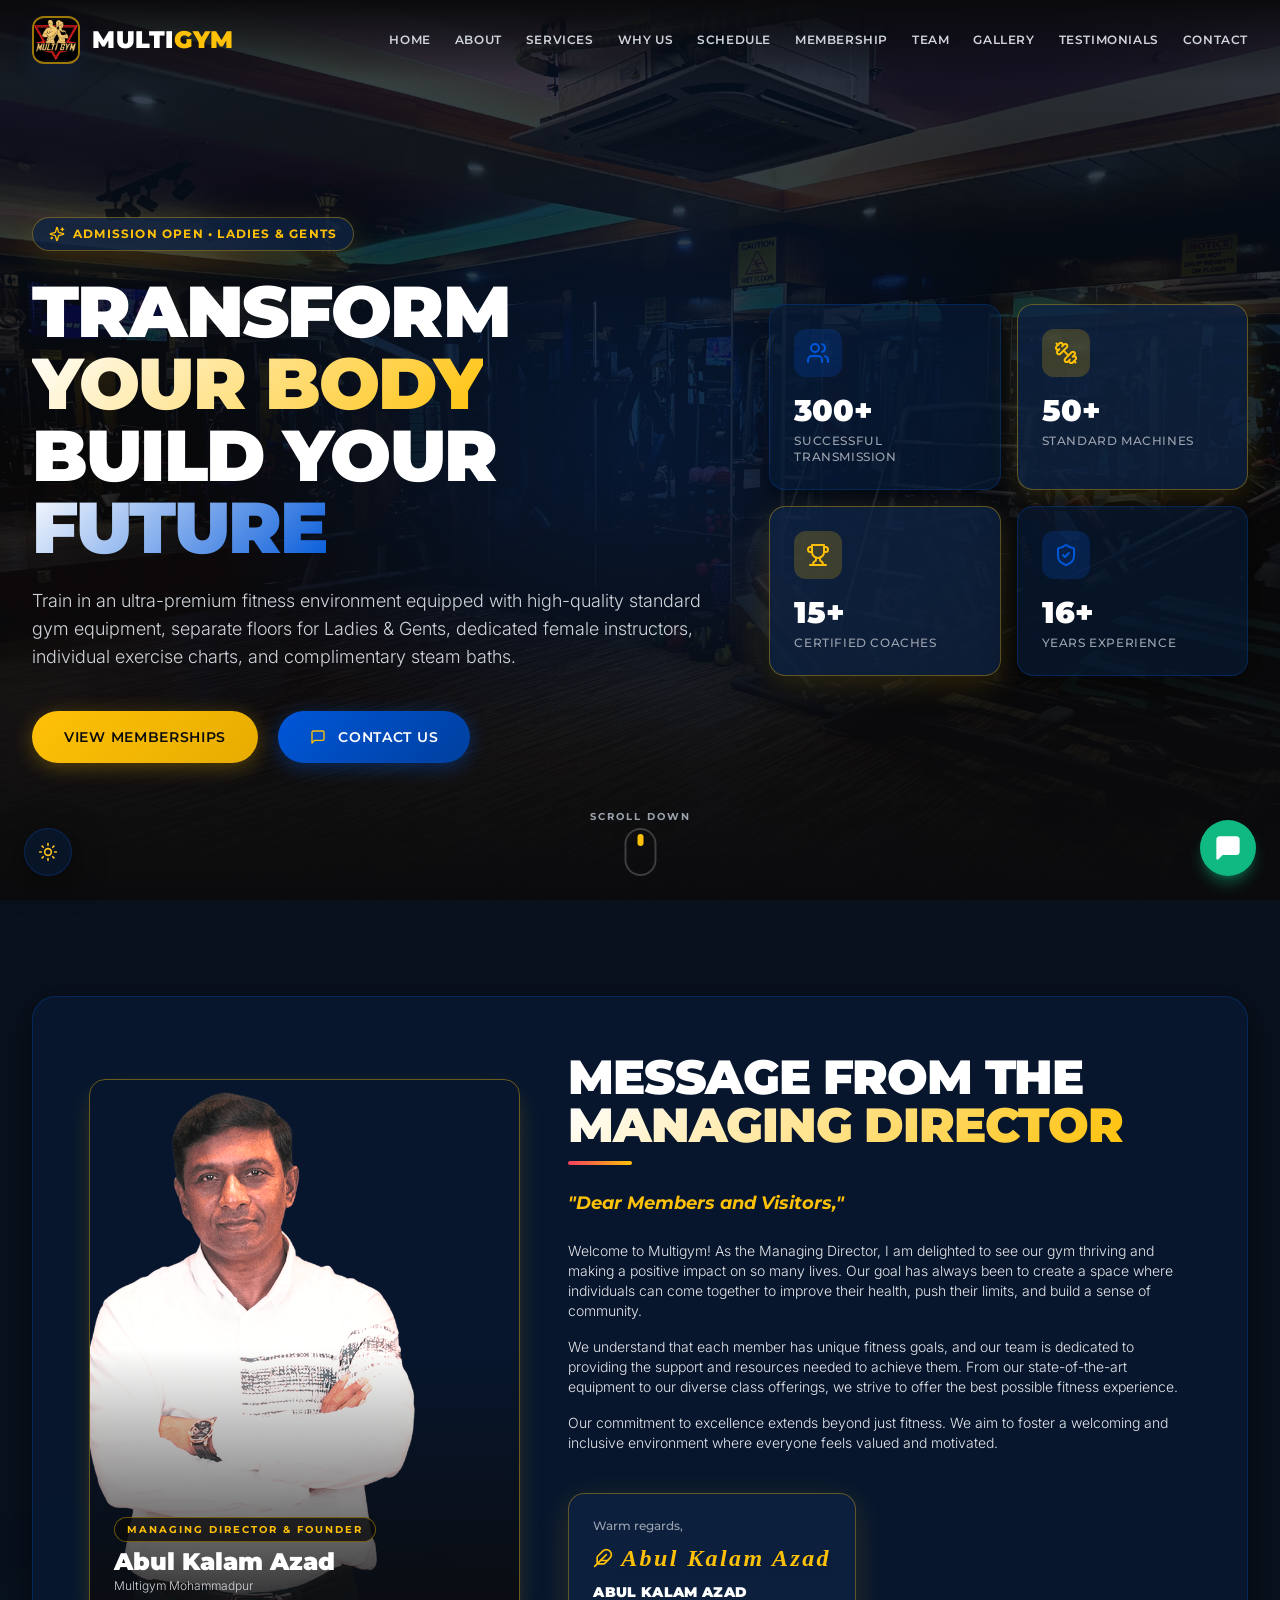
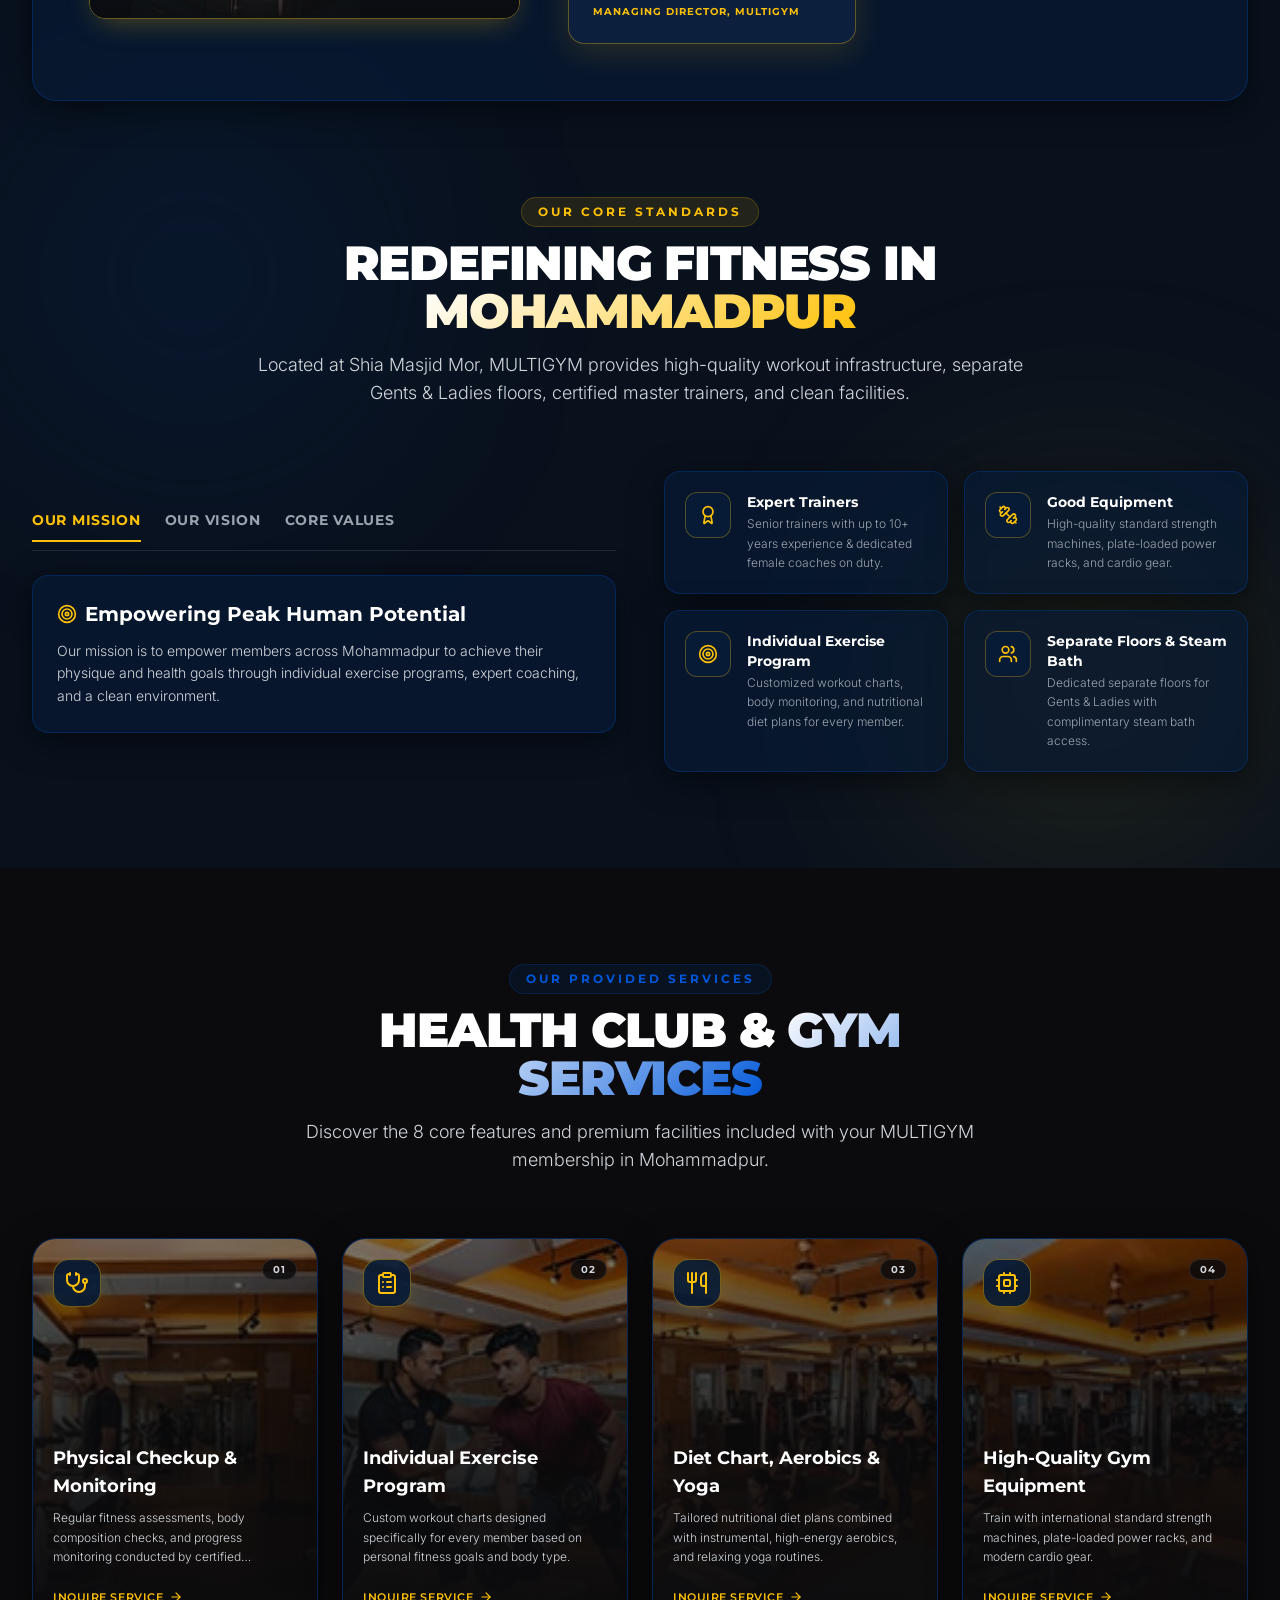
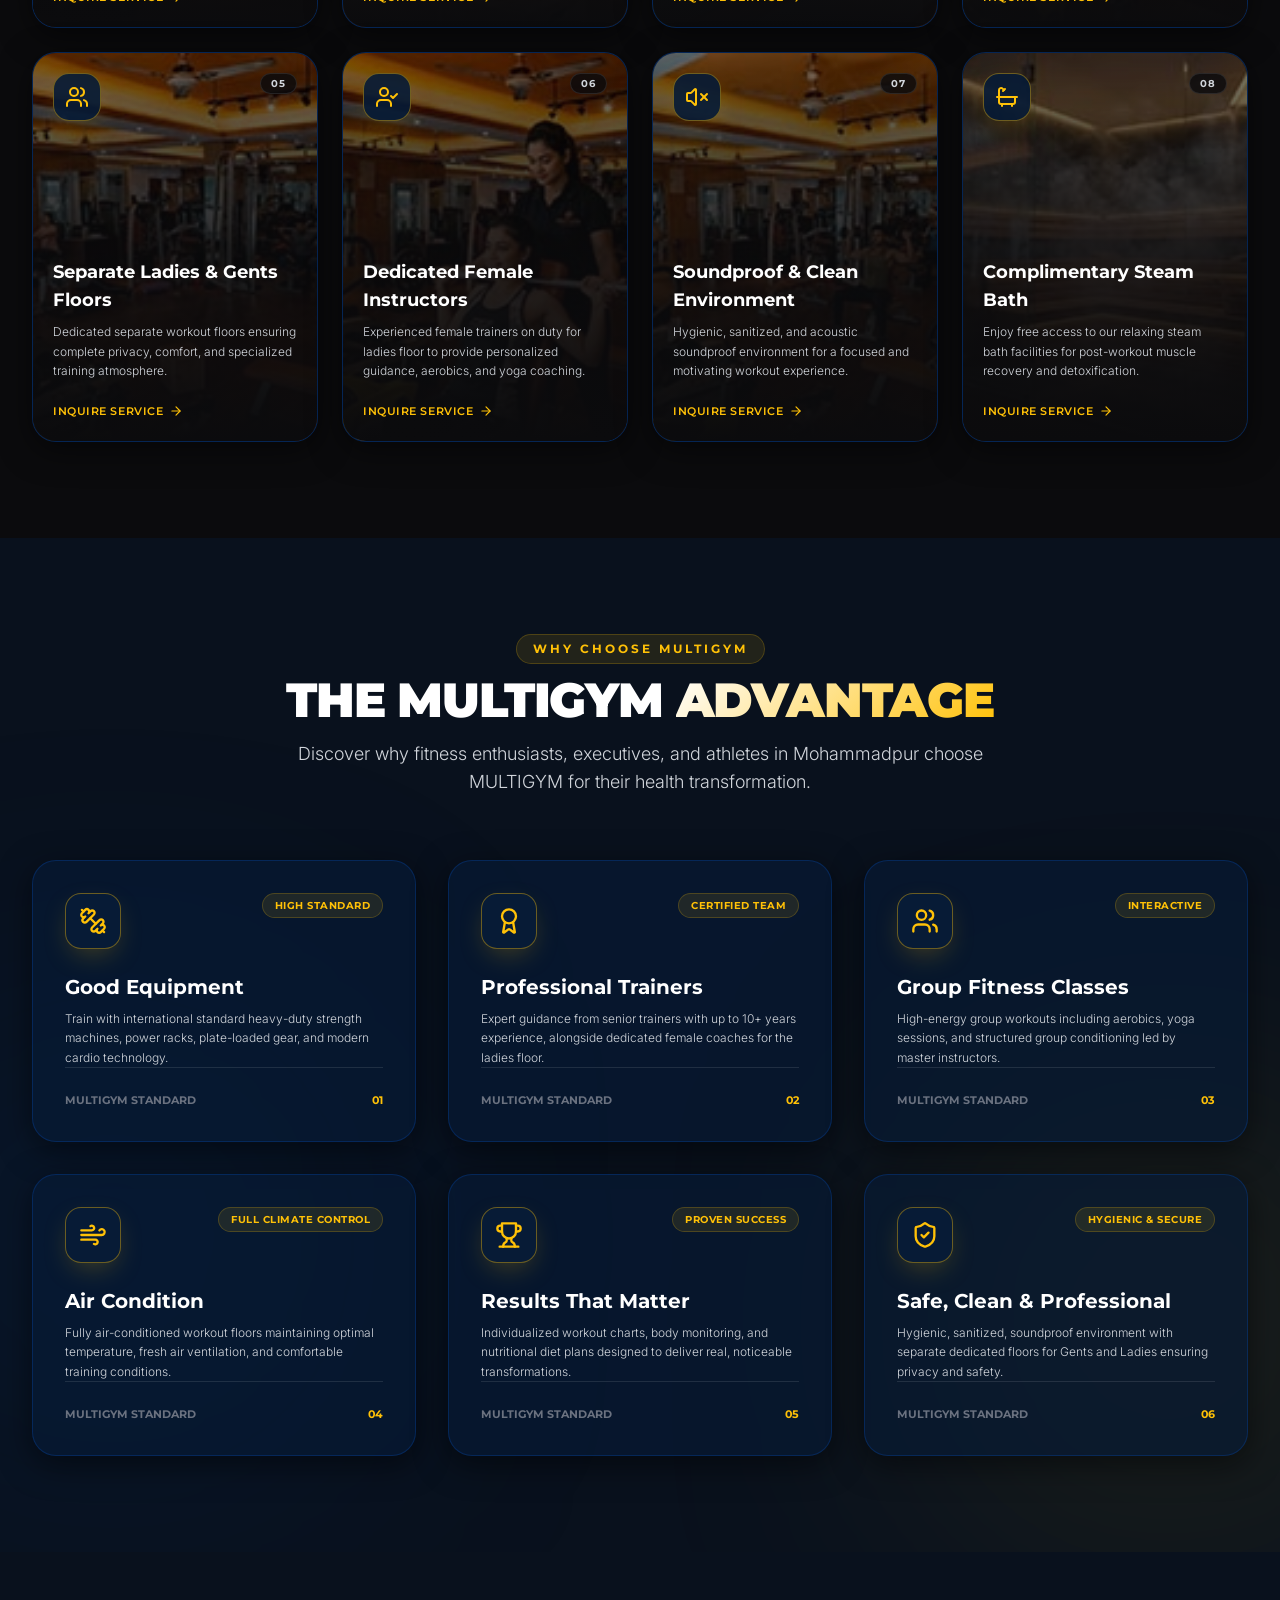
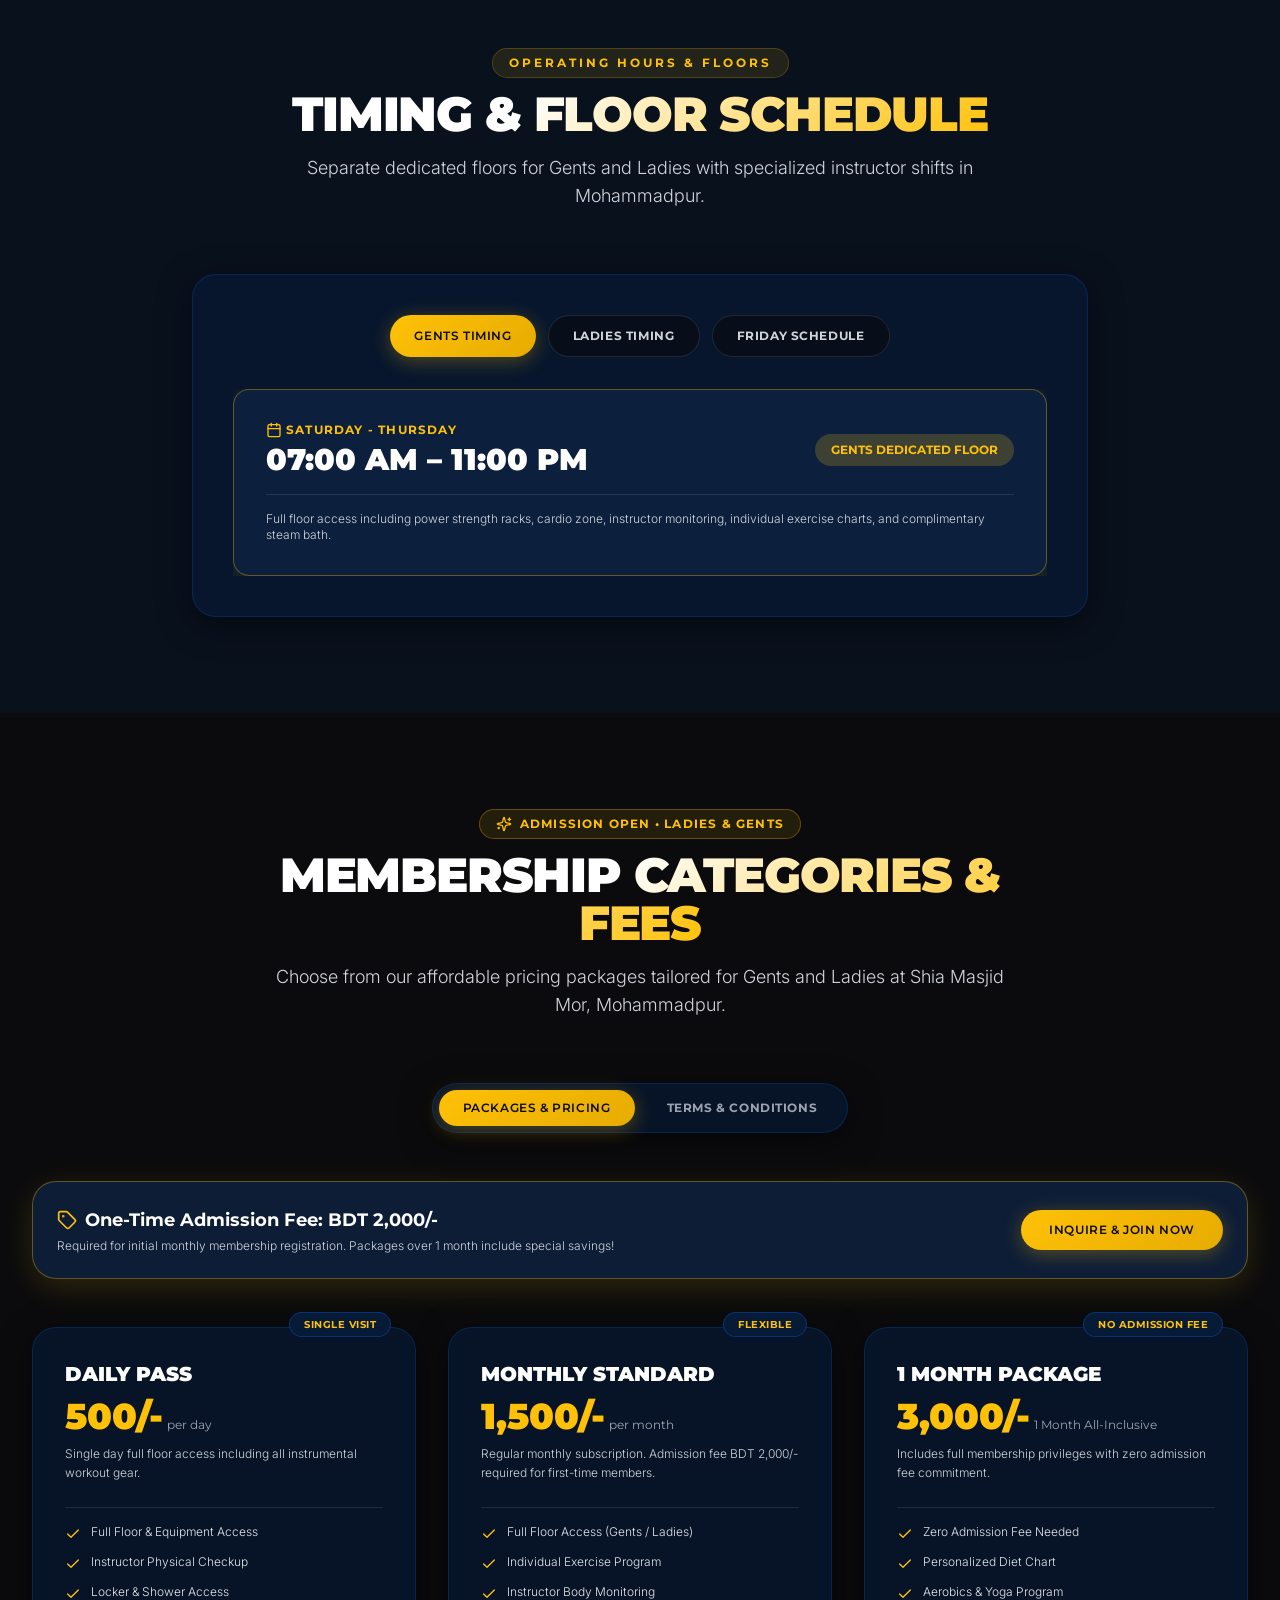
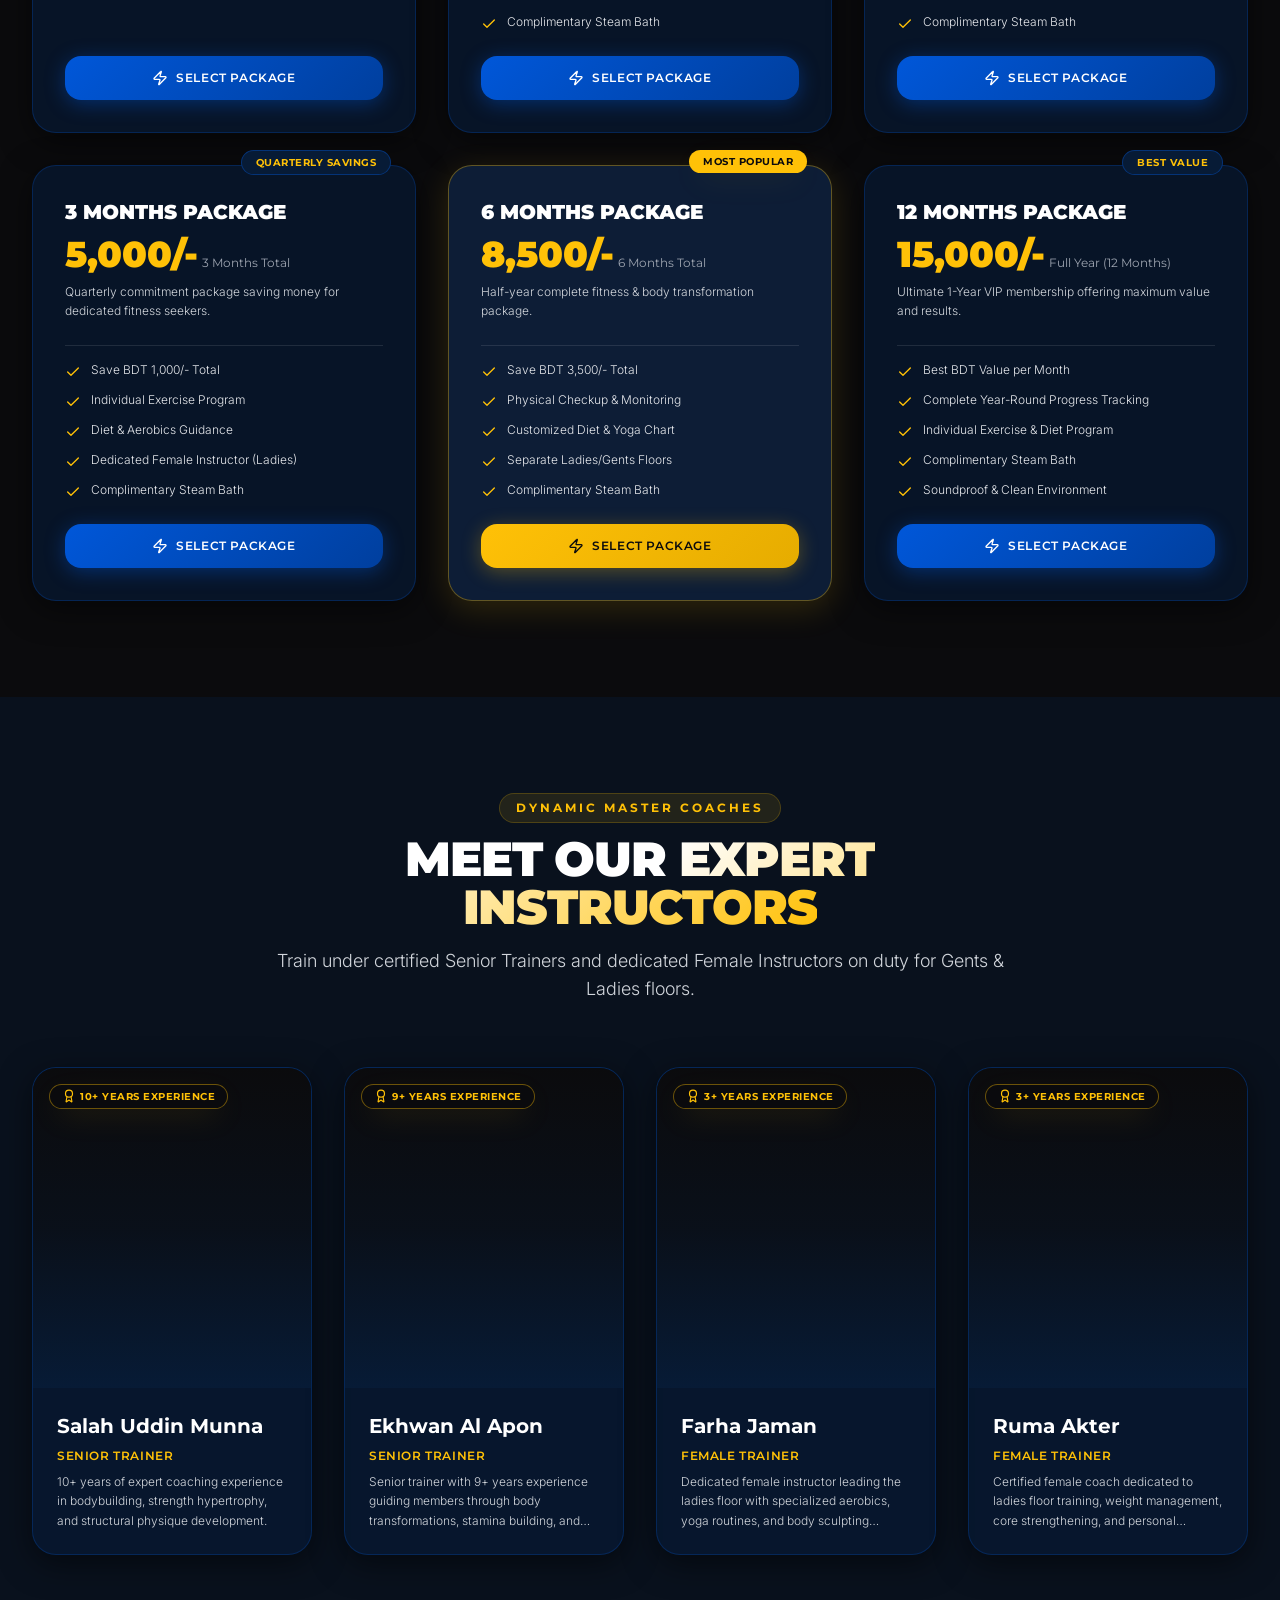
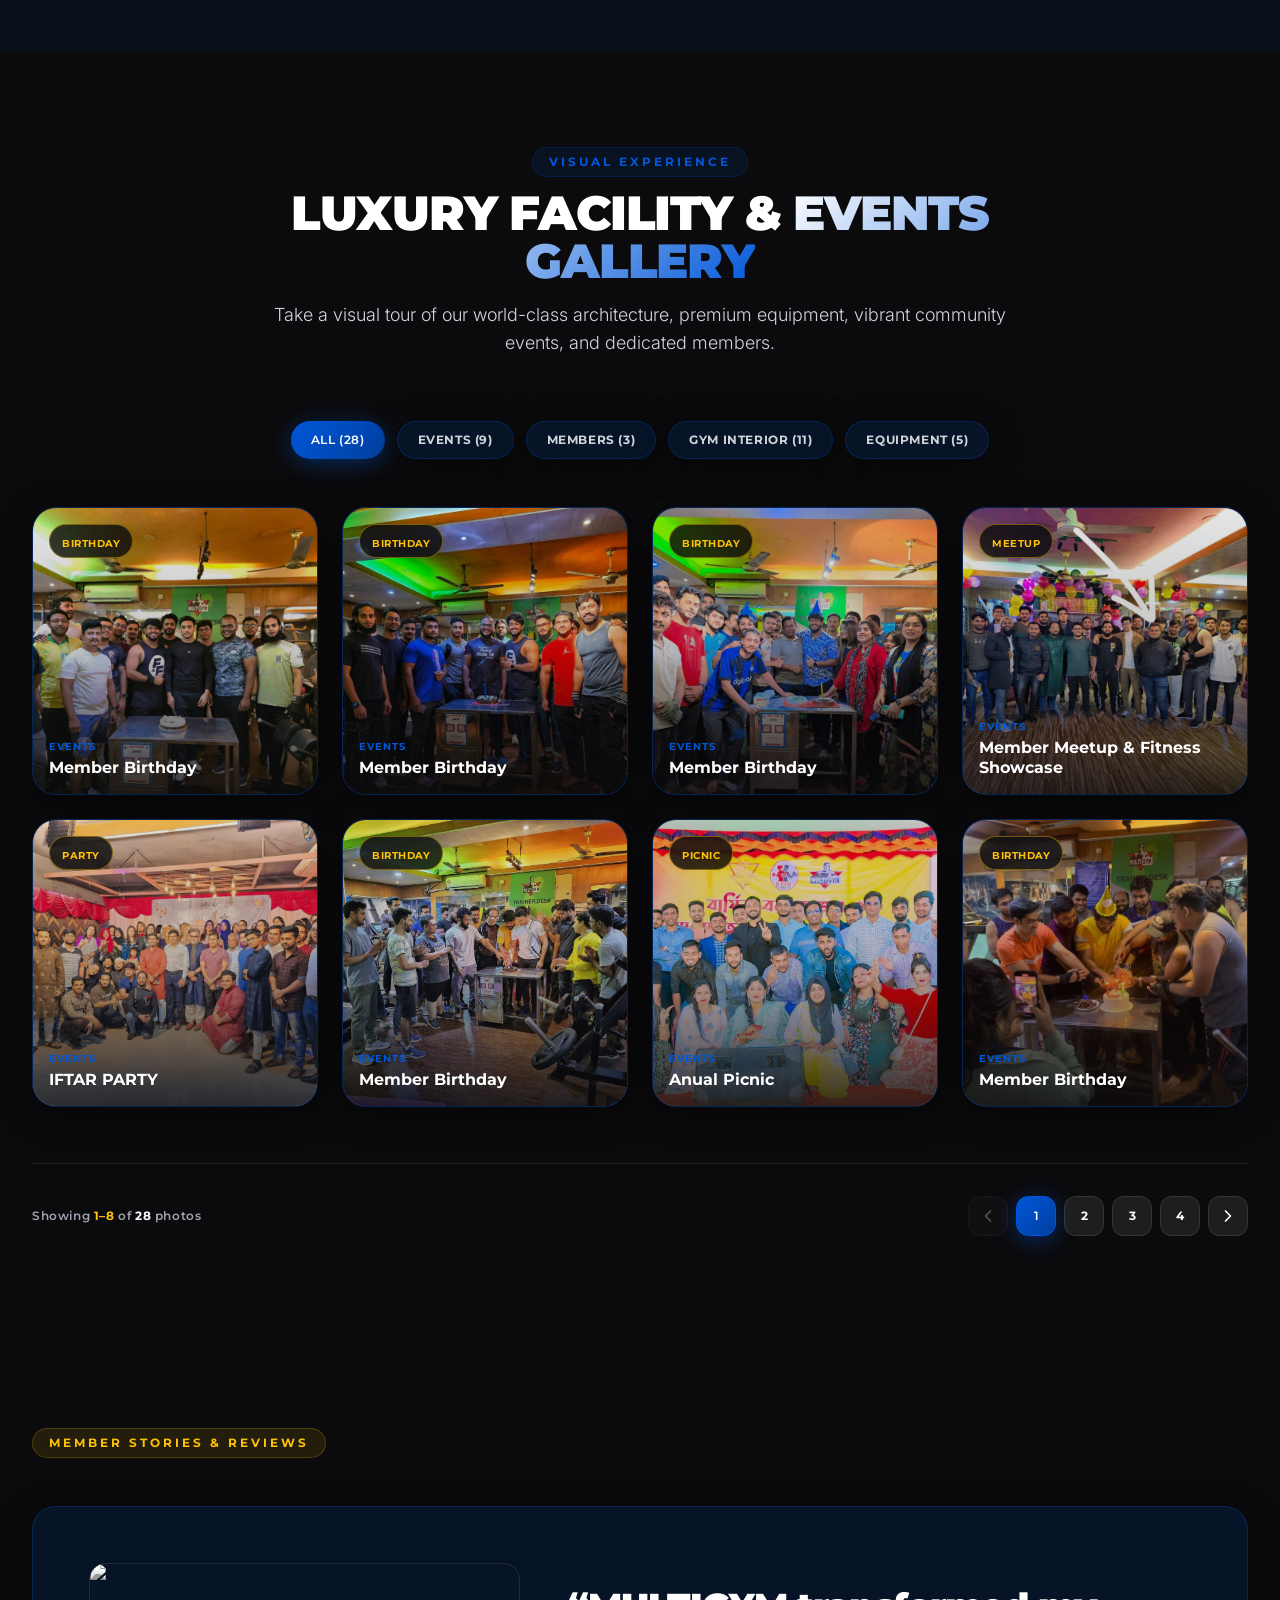
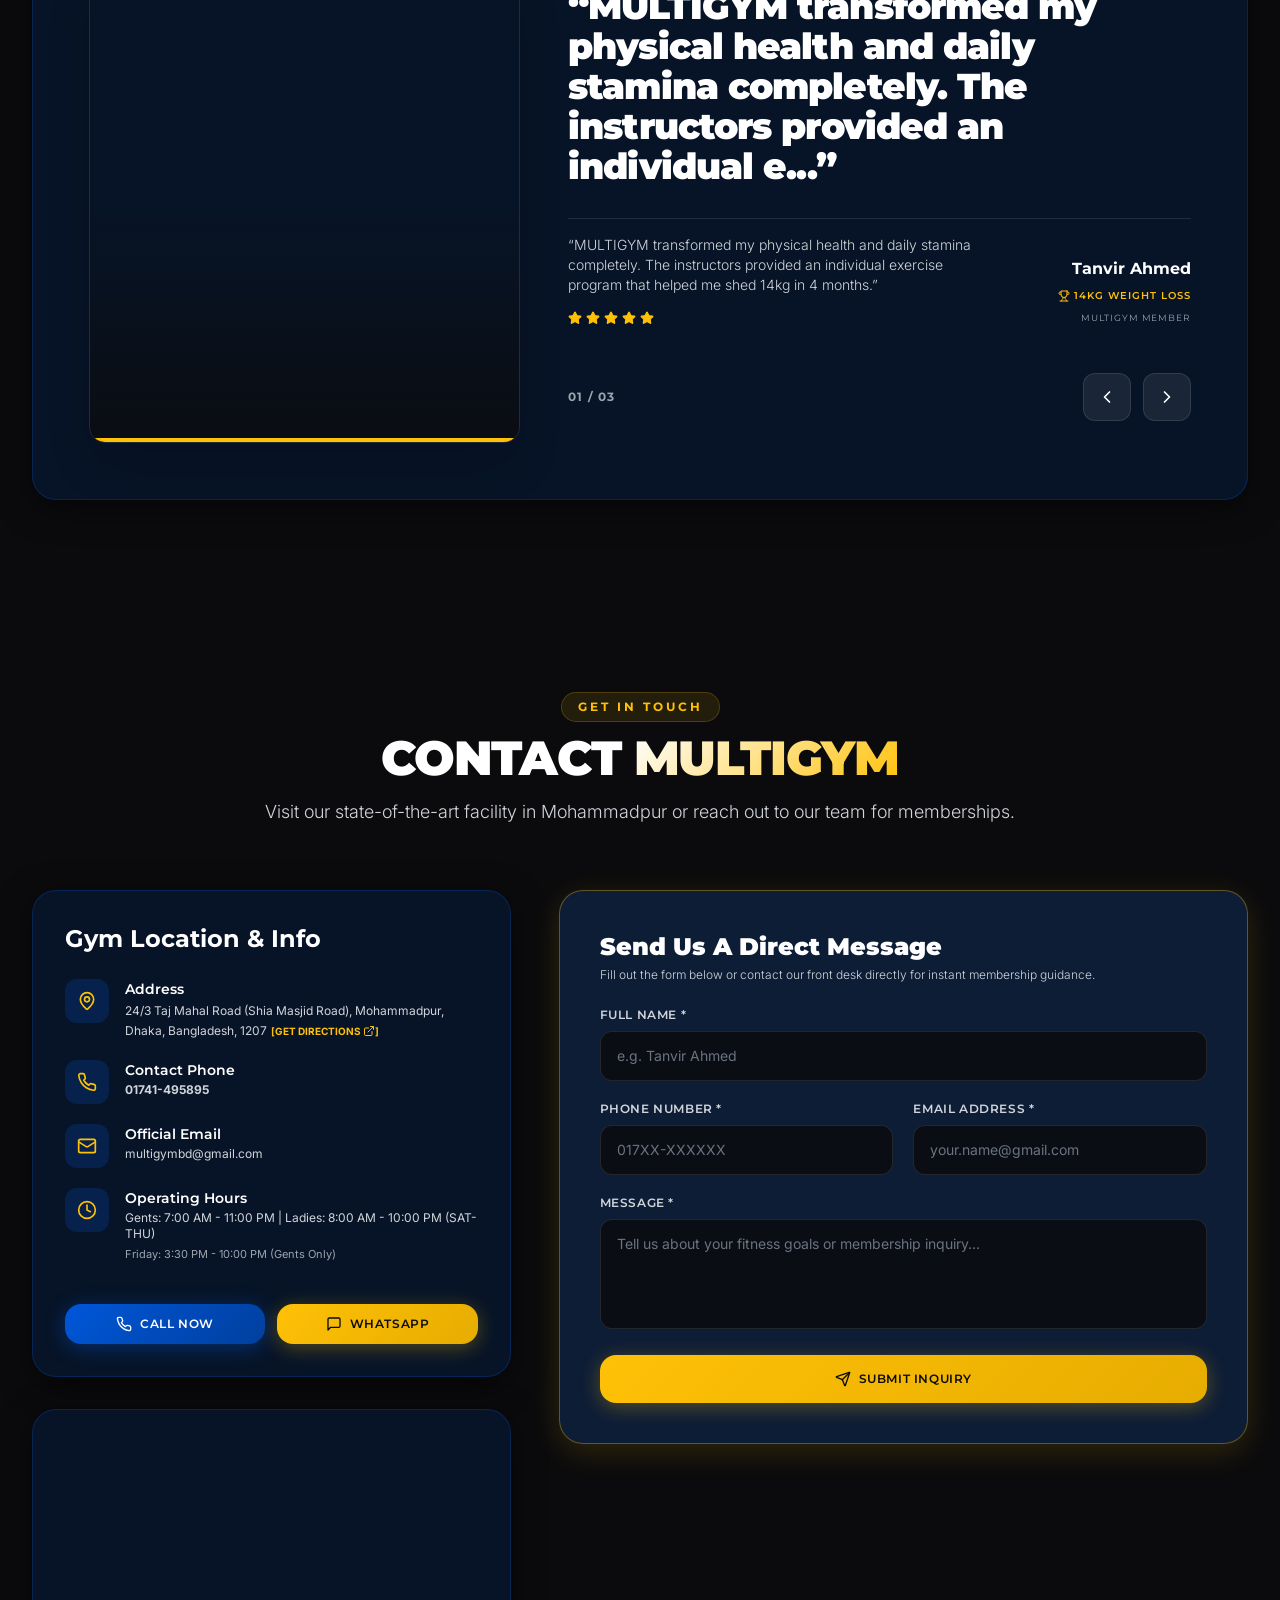
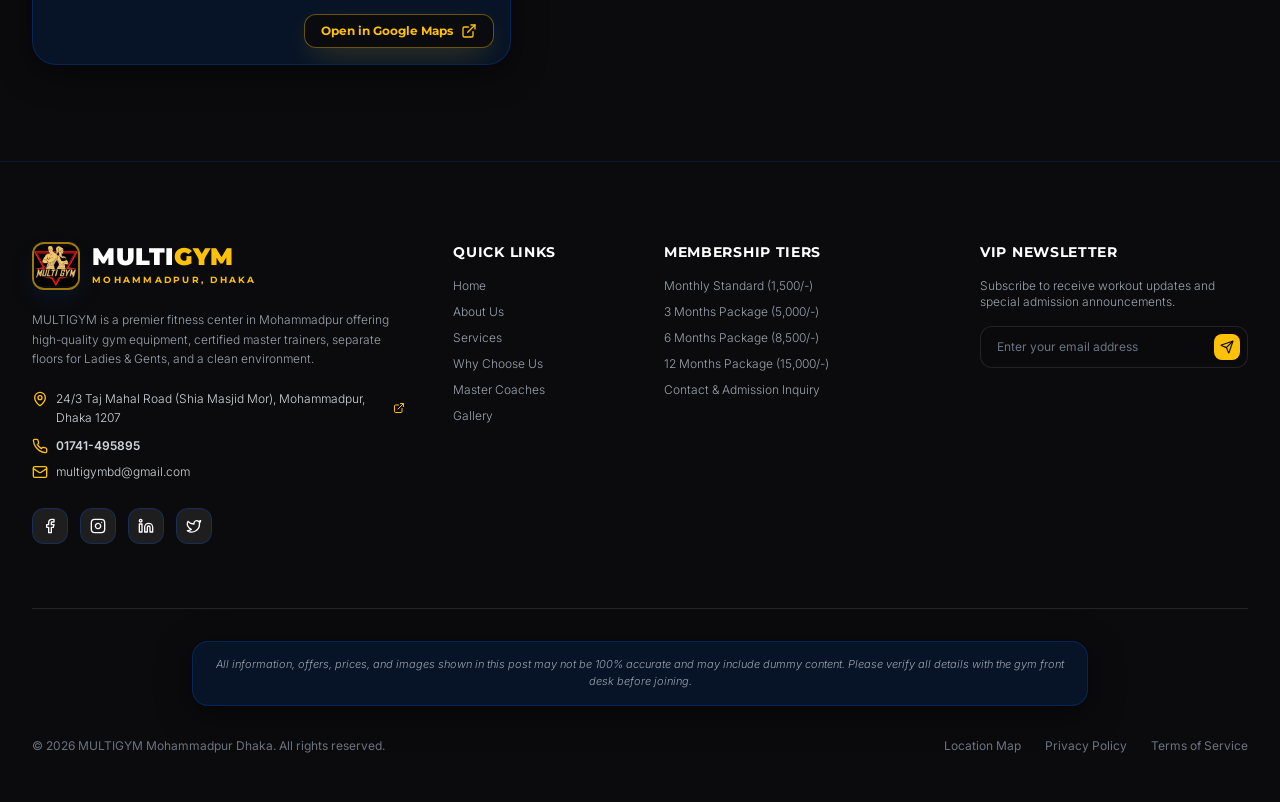
==== index.html @ 0515b79b "Deploy 100% static export website from out folder" ====
<!DOCTYPE html><html lang="en" class="dark" data-theme="dark"><head><meta charSet="utf-8"/><meta name="viewport" content="width=device-width, initial-scale=1"/><link rel="preload" as="image" href="/logo-black.jpg"/><link rel="preload" as="image" href="/gallery/real-gym-floor.jpg"/><link rel="preload" as="image" href="/abul-kalam-azad.png"/><link rel="preload" as="image" href="https://multigym-website.s3.ap-southeast-1.amazonaws.com/multigym/testimonials/tanvir-ahmed.jpg"/><link rel="stylesheet" href="/_next/static/chunks/0jh82ky0kmaj3.css" data-precedence="next"/><link rel="preload" as="script" fetchPriority="low" href="/_next/static/chunks/066_9qs-fr7km.js"/><script src="/_next/static/chunks/23h_ek8mpvkkr.js" async=""></script><script src="/_next/static/chunks/1zk_88pcow7-4.js" async=""></script><script src="/_next/static/chunks/0w9b3-5ozarjc.js" async=""></script><script src="/_next/static/chunks/turbopack-2vqh37obv7luk.js" async=""></script><script src="/_next/static/chunks/29g38r_hkvmw-.js" async="" crossorigin=""></script><script src="/_next/static/chunks/2o6ekxiw7yyv9.js" async="" crossorigin=""></script><script src="/_next/static/chunks/1j18sgobpm-eo.js" async="" crossorigin=""></script><script src="/_next/static/chunks/3lsdiix2kse8_.js" async="" crossorigin=""></script><script src="/_next/static/chunks/0rhme63795fs2.js" async="" crossorigin=""></script><script src="/_next/static/chunks/3j2v8yfnlv2xq.js" async="" crossorigin=""></script><script src="/_next/static/chunks/3ab1pcsulz4bm.js" async="" crossorigin=""></script><link rel="preload" href="https://www.googletagmanager.com/gtag/js?id=G-9YX5VGFGG1" as="script"/><title>MULTIGYM | Premium Gym &amp; Health Club in Mohammadpur, Dhaka</title><meta name="description" content="MULTIGYM is a luxury health club and gym in Mohammadpur, Dhaka offering separate dedicated floors for ladies &amp; gents, certified master trainers, personalized exercise charts, diet counseling, aerobics, yoga, and complimentary steam bath. Admission open now."/><link rel="author" href="https://multigymbd.com"/><meta name="author" content="MULTIGYM"/><link rel="manifest" href="/site.webmanifest"/><meta name="keywords" content="MULTIGYM,gym in Mohammadpur,gym in Dhaka,best gym in Mohammadpur,gents gym Mohammadpur,ladies gym Dhaka,ladies gym Mohammadpur,health club Dhaka,fitness center Mohammadpur,steam bath gym Dhaka,Taj Mahal Road gym,Shia Masjid gym Mohammadpur,personal trainer Dhaka,bodybuilding gym Mohammadpur,gym price in Dhaka,fitness membership Mohammadpur"/><meta name="creator" content="MULTIGYM"/><meta name="publisher" content="MULTIGYM"/><meta name="robots" content="index, follow"/><meta name="googlebot" content="index, follow, max-video-preview:-1, max-image-preview:large, max-snippet:-1"/><meta name="category" content="fitness"/><meta name="geo.region" content="BD-13"/><meta name="geo.placename" content="Mohammadpur, Dhaka"/><meta name="geo.position" content="23.7658;90.3626"/><meta name="ICBM" content="23.7658, 90.3626"/><link rel="canonical" href="https://multigymbd.com"/><meta property="og:title" content="MULTIGYM | Premium Gym &amp; Health Club in Mohammadpur, Dhaka"/><meta property="og:description" content="MULTIGYM is a luxury health club and gym in Mohammadpur, Dhaka offering separate dedicated floors for ladies &amp; gents, certified master trainers, personalized exercise charts, diet counseling, aerobics, yoga, and complimentary steam bath. Admission open now."/><meta property="og:url" content="https://multigymbd.com"/><meta property="og:site_name" content="MULTIGYM"/><meta property="og:locale" content="en_US"/><meta property="og:image" content="https://multigymbd.com/services/service-1.jpg"/><meta property="og:image:width" content="1200"/><meta property="og:image:height" content="630"/><meta property="og:image:alt" content="MULTIGYM - Luxury Gym &amp; Health Club in Mohammadpur, Dhaka"/><meta property="og:type" content="website"/><meta name="twitter:card" content="summary_large_image"/><meta name="twitter:title" content="MULTIGYM | Premium Gym &amp; Health Club in Mohammadpur, Dhaka"/><meta name="twitter:description" content="MULTIGYM is a luxury health club and gym in Mohammadpur, Dhaka offering separate dedicated floors for ladies &amp; gents, certified master trainers, personalized exercise charts, diet counseling, aerobics, yoga, and complimentary steam bath. Admission open now."/><meta name="twitter:image" content="https://multigymbd.com/services/service-1.jpg"/><link rel="icon" href="/favicon.ico?favicon.08ld3aoapd-_n.ico" sizes="48x48" type="image/x-icon"/><link rel="icon" href="/favicon.ico"/><link rel="icon" href="/favicon-16x16.png" sizes="16x16" type="image/png"/><link rel="icon" href="/favicon-32x32.png" sizes="32x32" type="image/png"/><link rel="apple-touch-icon" href="/apple-touch-icon.png" sizes="180x180" type="image/png"/><script>
              (function() {
                try {
                  var stored = localStorage.getItem('theme');
                  var theme = stored === 'light' ? 'light' : 'dark';
                  document.documentElement.setAttribute('data-theme', theme);
                  document.documentElement.classList.remove('dark', 'light');
                  document.documentElement.classList.add(theme);
                } catch(e) {}
              })();
            </script><script type="application/ld+json">{"@context":"https://schema.org","@type":"HealthClub","@id":"https://multigymbd.com/#healthclub","name":"MULTIGYM","image":"https://multigymbd.com/services/service-1.jpg","url":"https://multigymbd.com","telephone":"+8801741495895","email":"multigymbd@gmail.com","priceRange":"BDT 500 - BDT 15000","currenciesAccepted":"BDT","paymentAccepted":"Cash, bKash, Mobile Banking, Cards","address":{"@type":"PostalAddress","streetAddress":"24/3 Taj Mahal Road (Shia Masjid Mor)","addressLocality":"Mohammadpur","addressRegion":"Dhaka","postalCode":"1207","addressCountry":"BD"},"geo":{"@type":"GeoCoordinates","latitude":"23.7658","longitude":"90.3626"},"founder":{"@type":"Person","name":"Abul Kalam Azad","jobTitle":"Founder & Managing Director"},"sameAs":["https://facebook.com","https://instagram.com","https://maps.app.goo.gl/BXERRoa7bmZ4WiAh8"],"openingHoursSpecification":[{"@type":"OpeningHoursSpecification","dayOfWeek":["Saturday","Sunday","Monday","Tuesday","Wednesday","Thursday"],"opens":"07:00","closes":"23:00"},{"@type":"OpeningHoursSpecification","dayOfWeek":["Friday"],"opens":"15:30","closes":"22:00"}],"amenityFeature":[{"@type":"LocationFeatureSpecification","name":"Dedicated Gents Floor","value":true},{"@type":"LocationFeatureSpecification","name":"Dedicated Ladies Floor","value":true},{"@type":"LocationFeatureSpecification","name":"Certified Master Trainers","value":true},{"@type":"LocationFeatureSpecification","name":"Complimentary Steam Bath","value":true},{"@type":"LocationFeatureSpecification","name":"Individual Workout & Diet Charts","value":true},{"@type":"LocationFeatureSpecification","name":"Aerobics & Yoga Classes","value":true}],"hasOfferCatalog":{"@type":"OfferCatalog","name":"MULTIGYM Membership Packages","itemListElement":[{"@type":"Offer","itemOffered":{"@type":"Service","name":"Admission Fee","description":"One-time initial admission registration fee"},"price":2000,"priceCurrency":"BDT","position":1},{"@type":"Offer","itemOffered":{"@type":"Service","name":"Monthly Subscription","description":"Standard monthly gym & floor access"},"price":1500,"priceCurrency":"BDT","position":2},{"@type":"Offer","itemOffered":{"@type":"Service","name":"1 Month Single Package","description":"Single month all-inclusive fitness package"},"price":3000,"priceCurrency":"BDT","position":3},{"@type":"Offer","itemOffered":{"@type":"Service","name":"3 Months Package","description":"Quarterly membership package"},"price":5000,"priceCurrency":"BDT","position":4},{"@type":"Offer","itemOffered":{"@type":"Service","name":"6 Months Package","description":"Half-year popular membership package"},"price":8500,"priceCurrency":"BDT","position":5},{"@type":"Offer","itemOffered":{"@type":"Service","name":"12 Months Package","description":"Annual best-value membership package"},"price":15000,"priceCurrency":"BDT","position":6},{"@type":"Offer","itemOffered":{"@type":"Service","name":"Daily Pass","description":"Single day workout pass"},"price":500,"priceCurrency":"BDT","position":7}]}}</script><script type="application/ld+json">{"@context":"https://schema.org","@type":"WebSite","@id":"https://multigymbd.com/#website","url":"https://multigymbd.com","name":"MULTIGYM","description":"MULTIGYM is a luxury health club and gym in Mohammadpur, Dhaka offering separate dedicated floors for ladies & gents, certified master trainers, personalized exercise charts, diet counseling, aerobics, yoga, and complimentary steam bath. Admission open now.","publisher":{"@id":"https://multigymbd.com/#healthclub"}}</script><script src="/_next/static/chunks/0cz1d0mv5g_q7.js" noModule=""></script></head><body class="antialiased bg-[color:var(--surface-base)] text-[color:var(--text-heading)] transition-colors duration-300"><div hidden=""><!--$--><!--/$--></div><div class="min-h-screen bg-[color:var(--surface-base)] text-[color:var(--text-heading)] selection:bg-brand-gold selection:text-brand-black"><header class="fixed top-0 left-0 right-0 z-50 transition-all duration-500 nav-gradient py-4" style="opacity:0;transform:translateY(-80px)"><div class="max-w-7xl mx-auto px-4 sm:px-6 lg:px-8"><div class="flex items-center justify-between"><a class="flex items-center space-x-3 group" href="/"><div class="relative w-12 h-12 rounded-xl overflow-hidden shadow-luxury border-2 border-brand-gold/60 bg-brand-black p-0.5 transition-transform duration-300 group-hover:scale-105"><img alt="MULTIGYM Logo" decoding="async" data-nimg="fill" class="object-contain" style="position:absolute;height:100%;width:100%;left:0;top:0;right:0;bottom:0;color:transparent" src="/logo-black.jpg"/></div><div class="flex flex-col"><span class="font-heading font-black text-2xl tracking-wide text-[color:var(--text-heading)] flex items-center leading-none">MULTI<span class="text-brand-gold">GYM</span></span></div></a><nav class="hidden lg:flex items-center space-x-6"><a href="#hero" class="text-xs font-heading font-semibold tracking-wider text-[color:var(--text-copy)] hover:text-brand-gold transition-colors duration-200 uppercase hover:scale-105 transform">Home</a><a href="#about" class="text-xs font-heading font-semibold tracking-wider text-[color:var(--text-copy)] hover:text-brand-gold transition-colors duration-200 uppercase hover:scale-105 transform">About</a><a href="#services" class="text-xs font-heading font-semibold tracking-wider text-[color:var(--text-copy)] hover:text-brand-gold transition-colors duration-200 uppercase hover:scale-105 transform">Services</a><a href="#why-us" class="text-xs font-heading font-semibold tracking-wider text-[color:var(--text-copy)] hover:text-brand-gold transition-colors duration-200 uppercase hover:scale-105 transform">Why Us</a><a href="#schedule" class="text-xs font-heading font-semibold tracking-wider text-[color:var(--text-copy)] hover:text-brand-gold transition-colors duration-200 uppercase hover:scale-105 transform">Schedule</a><a href="#membership" class="text-xs font-heading font-semibold tracking-wider text-[color:var(--text-copy)] hover:text-brand-gold transition-colors duration-200 uppercase hover:scale-105 transform">Membership</a><a href="#team" class="text-xs font-heading font-semibold tracking-wider text-[color:var(--text-copy)] hover:text-brand-gold transition-colors duration-200 uppercase hover:scale-105 transform">Team</a><a href="#gallery" class="text-xs font-heading font-semibold tracking-wider text-[color:var(--text-copy)] hover:text-brand-gold transition-colors duration-200 uppercase hover:scale-105 transform">Gallery</a><a href="#testimonials" class="text-xs font-heading font-semibold tracking-wider text-[color:var(--text-copy)] hover:text-brand-gold transition-colors duration-200 uppercase hover:scale-105 transform">Testimonials</a><a href="#contact" class="text-xs font-heading font-semibold tracking-wider text-[color:var(--text-copy)] hover:text-brand-gold transition-colors duration-200 uppercase hover:scale-105 transform">Contact</a></nav><button class="lg:hidden p-2.5 rounded-xl chip-neutral border border-brand-blue/30 focus:outline-none" aria-label="Toggle menu" aria-expanded="false"><svg xmlns="http://www.w3.org/2000/svg" width="24" height="24" viewBox="0 0 24 24" fill="none" stroke="currentColor" stroke-width="2" stroke-linecap="round" stroke-linejoin="round" class="lucide lucide-menu w-6 h-6 text-[color:var(--text-heading)]"><line x1="4" x2="20" y1="12" y2="12"></line><line x1="4" x2="20" y1="6" y2="6"></line><line x1="4" x2="20" y1="18" y2="18"></line></svg></button></div></div></header><main><section id="hero" class="relative min-h-screen flex items-center justify-center pt-24 pb-16 overflow-hidden"><div class="absolute inset-0 z-0"><img alt="MULTIGYM luxury fitness floor, Mohammadpur, Dhaka" decoding="async" data-nimg="fill" class="object-cover scale-105 filter brightness-50 contrast-125" style="position:absolute;height:100%;width:100%;left:0;top:0;right:0;bottom:0;color:transparent" src="/gallery/real-gym-floor.jpg"/><div class="absolute inset-0 bg-gradient-to-t from-brand-black via-brand-black/70 to-brand-navy/60"></div><div class="absolute inset-0 bg-[radial-gradient(ellipse_at_center,_var(--tw-gradient-stops))] from-brand-blue/20 via-transparent to-transparent pointer-events-none"></div></div><div class="relative z-10 max-w-7xl mx-auto px-4 sm:px-6 lg:px-8 w-full text-center lg:text-left pt-12"><div class="grid grid-cols-1 lg:grid-cols-12 gap-12 items-center"><div class="lg:col-span-7 flex flex-col items-center lg:items-start space-y-6"><div class="inline-flex items-center space-x-2 px-4 py-2 rounded-full glass-panel-gold border border-brand-gold/40 shadow-gold" style="opacity:0;transform:translateY(28px)"><svg xmlns="http://www.w3.org/2000/svg" width="24" height="24" viewBox="0 0 24 24" fill="none" stroke="currentColor" stroke-width="2" stroke-linecap="round" stroke-linejoin="round" class="lucide lucide-sparkles w-4 h-4 text-brand-gold animate-pulse"><path d="M9.937 15.5A2 2 0 0 0 8.5 14.063l-6.135-1.582a.5.5 0 0 1 0-.962L8.5 9.936A2 2 0 0 0 9.937 8.5l1.582-6.135a.5.5 0 0 1 .963 0L14.063 8.5A2 2 0 0 0 15.5 9.937l6.135 1.581a.5.5 0 0 1 0 .964L15.5 14.063a2 2 0 0 0-1.437 1.437l-1.582 6.135a.5.5 0 0 1-.963 0z"></path><path d="M20 3v4"></path><path d="M22 5h-4"></path><path d="M4 17v2"></path><path d="M5 18H3"></path></svg><span class="text-xs font-heading font-bold text-brand-gold uppercase tracking-widest">ADMISSION OPEN • LADIES &amp; GENTS</span></div><h1 class="font-heading font-black text-4xl sm:text-6xl lg:text-7xl tracking-tight text-white leading-[1.1]" style="opacity:0;transform:translateY(28px)">TRANSFORM <br class="hidden sm:inline"/><span class="text-gradient-gold">YOUR BODY</span><br/>BUILD YOUR <span class="text-gradient-blue">FUTURE</span></h1><p class="font-body text-base sm:text-lg text-gray-300 max-w-2xl font-light leading-relaxed" style="opacity:0;transform:translateY(28px)">Train in an ultra-premium fitness environment equipped with high-quality standard gym equipment, separate floors for Ladies &amp; Gents, dedicated female instructors, individual exercise charts, and complimentary steam baths.</p><div class="flex flex-col sm:flex-row items-center space-y-4 sm:space-y-0 sm:space-x-5 pt-4 w-full sm:w-auto" style="opacity:0;transform:translateY(28px)"><a href="#membership" class="btn-gold w-full sm:w-auto px-8 py-4 rounded-full text-sm font-heading uppercase tracking-wider text-center shadow-gold">View Memberships</a><a href="#contact" class="btn-blue w-full sm:w-auto px-8 py-4 rounded-full text-sm font-heading uppercase tracking-wider flex items-center justify-center space-x-3 shadow-luxury"><svg xmlns="http://www.w3.org/2000/svg" width="24" height="24" viewBox="0 0 24 24" fill="none" stroke="currentColor" stroke-width="2" stroke-linecap="round" stroke-linejoin="round" class="lucide lucide-message-square w-4 h-4 text-brand-gold"><path d="M21 15a2 2 0 0 1-2 2H7l-4 4V5a2 2 0 0 1 2-2h14a2 2 0 0 1 2 2z"></path></svg><span>Contact Us</span></a></div></div><div class="lg:col-span-5 grid grid-cols-2 gap-4 relative"><div class="glass-panel p-6 rounded-2xl transform hover:-translate-y-2 transition-all duration-300 border-l-4 border-l-brand-blue group" style="opacity:0;transform:translateY(28px)"><div class="w-12 h-12 rounded-xl bg-brand-blue/20 flex items-center justify-center mb-4 group-hover:scale-110 transition"><svg xmlns="http://www.w3.org/2000/svg" width="24" height="24" viewBox="0 0 24 24" fill="none" stroke="currentColor" stroke-width="2" stroke-linecap="round" stroke-linejoin="round" class="lucide lucide-users w-6 h-6 text-brand-blue"><path d="M16 21v-2a4 4 0 0 0-4-4H6a4 4 0 0 0-4 4v2"></path><circle cx="9" cy="7" r="4"></circle><path d="M22 21v-2a4 4 0 0 0-3-3.87"></path><path d="M16 3.13a4 4 0 0 1 0 7.75"></path></svg></div><h3 class="font-heading font-black text-3xl text-[color:var(--text-heading)]">300+</h3><p class="text-xs font-heading font-medium text-[color:var(--text-subtle)] uppercase tracking-wider mt-1">Successful Transmission</p></div><div class="glass-panel-gold p-6 rounded-2xl transform hover:-translate-y-2 transition-all duration-300 border-l-4 border-l-brand-gold group" style="opacity:0;transform:translateY(28px)"><div class="w-12 h-12 rounded-xl bg-brand-gold/20 flex items-center justify-center mb-4 group-hover:scale-110 transition"><svg xmlns="http://www.w3.org/2000/svg" width="24" height="24" viewBox="0 0 24 24" fill="none" stroke="currentColor" stroke-width="2" stroke-linecap="round" stroke-linejoin="round" class="lucide lucide-dumbbell w-6 h-6 text-brand-gold"><path d="M14.4 14.4 9.6 9.6"></path><path d="M18.657 21.485a2 2 0 1 1-2.829-2.828l-1.767 1.768a2 2 0 1 1-2.829-2.829l6.364-6.364a2 2 0 1 1 2.829 2.829l-1.768 1.767a2 2 0 1 1 2.828 2.829z"></path><path d="m21.5 21.5-1.4-1.4"></path><path d="M3.9 3.9 2.5 2.5"></path><path d="M6.404 12.768a2 2 0 1 1-2.829-2.829l1.768-1.767a2 2 0 1 1-2.828-2.829l2.828-2.828a2 2 0 1 1 2.829 2.828l1.767-1.768a2 2 0 1 1 2.829 2.829z"></path></svg></div><h3 class="font-heading font-black text-3xl text-[color:var(--text-heading)]">50+</h3><p class="text-xs font-heading font-medium text-[color:var(--text-subtle)] uppercase tracking-wider mt-1">Standard Machines</p></div><div class="glass-panel-gold p-6 rounded-2xl transform hover:-translate-y-2 transition-all duration-300 border-l-4 border-l-brand-gold group" style="opacity:0;transform:translateY(28px)"><div class="w-12 h-12 rounded-xl bg-brand-gold/20 flex items-center justify-center mb-4 group-hover:scale-110 transition"><svg xmlns="http://www.w3.org/2000/svg" width="24" height="24" viewBox="0 0 24 24" fill="none" stroke="currentColor" stroke-width="2" stroke-linecap="round" stroke-linejoin="round" class="lucide lucide-trophy w-6 h-6 text-brand-gold"><path d="M6 9H4.5a2.5 2.5 0 0 1 0-5H6"></path><path d="M18 9h1.5a2.5 2.5 0 0 0 0-5H18"></path><path d="M4 22h16"></path><path d="M10 14.66V17c0 .55-.47.98-.97 1.21C7.85 18.75 7 20.24 7 22"></path><path d="M14 14.66V17c0 .55.47.98.97 1.21C16.15 18.75 17 20.24 17 22"></path><path d="M18 2H6v7a6 6 0 0 0 12 0V2Z"></path></svg></div><h3 class="font-heading font-black text-3xl text-[color:var(--text-heading)]">15+</h3><p class="text-xs font-heading font-medium text-[color:var(--text-subtle)] uppercase tracking-wider mt-1">Certified Coaches</p></div><div class="glass-panel p-6 rounded-2xl transform hover:-translate-y-2 transition-all duration-300 border-l-4 border-l-brand-blue group" style="opacity:0;transform:translateY(28px)"><div class="w-12 h-12 rounded-xl bg-brand-blue/20 flex items-center justify-center mb-4 group-hover:scale-110 transition"><svg xmlns="http://www.w3.org/2000/svg" width="24" height="24" viewBox="0 0 24 24" fill="none" stroke="currentColor" stroke-width="2" stroke-linecap="round" stroke-linejoin="round" class="lucide lucide-shield-check w-6 h-6 text-brand-blue"><path d="M20 13c0 5-3.5 7.5-7.66 8.95a1 1 0 0 1-.67-.01C7.5 20.5 4 18 4 13V6a1 1 0 0 1 1-1c2 0 4.5-1.2 6.24-2.72a1.17 1.17 0 0 1 1.52 0C14.51 3.81 17 5 19 5a1 1 0 0 1 1 1z"></path><path d="m9 12 2 2 4-4"></path></svg></div><h3 class="font-heading font-black text-3xl text-[color:var(--text-heading)]">16+</h3><p class="text-xs font-heading font-medium text-[color:var(--text-subtle)] uppercase tracking-wider mt-1">Years Experience</p></div></div></div></div><a href="#about" class="absolute bottom-6 left-1/2 transform -translate-x-1/2 z-20 flex flex-col items-center text-gray-400 hover:text-brand-gold transition group"><span class="text-[10px] font-heading font-bold uppercase tracking-[0.2em] mb-1">Scroll Down</span><div class="w-8 h-12 rounded-full border-2 border-white/20 flex items-start justify-center p-1 group-hover:border-brand-gold transition"><div class="w-1.5 h-3 bg-brand-gold rounded-full animate-bounce"></div></div></a></section><section id="about" class="py-24 bg-[color:var(--surface-alt)] relative overflow-hidden"><div class="absolute top-1/2 left-0 w-96 h-96 bg-brand-blue/10 rounded-full filter blur-[120px] pointer-events-none"></div><div class="absolute bottom-0 right-0 w-96 h-96 bg-brand-gold/10 rounded-full filter blur-[120px] pointer-events-none"></div><div class="max-w-7xl mx-auto px-4 sm:px-6 lg:px-8 relative z-10 space-y-24"><div class="glass-panel p-8 sm:p-14 rounded-3xl border border-brand-gold/30 shadow-2xl relative overflow-hidden"><div class="grid grid-cols-1 lg:grid-cols-12 gap-12 items-center"><div class="lg:col-span-5 flex justify-center relative" style="opacity:0;transform:translateX(-40px)"><div class="relative w-full max-w-md h-[460px] sm:h-[540px] rounded-2xl overflow-hidden shadow-gold border border-brand-gold/40 group"><img alt="Abul Kalam Azad - Managing Director &amp; Founder, Multigym" decoding="async" data-nimg="fill" class="object-cover object-top group-hover:scale-105 transition duration-700 filter brightness-105" style="position:absolute;height:100%;width:100%;left:0;top:0;right:0;bottom:0;color:transparent" src="/abul-kalam-azad.png"/><div class="absolute inset-0 bg-gradient-to-t from-brand-black/90 via-transparent to-transparent"></div><div class="absolute bottom-6 left-6 right-6 text-center sm:text-left"><span class="text-[10px] font-heading font-bold text-brand-gold uppercase tracking-[0.2em] px-3 py-1 rounded-full bg-brand-black/80 border border-brand-gold/40 inline-block mb-1">MANAGING DIRECTOR &amp; FOUNDER</span><h4 class="font-heading font-black text-2xl text-white">Abul Kalam Azad</h4><p class="text-xs text-gray-300 font-light">Multigym Mohammadpur</p></div></div></div><div class="lg:col-span-7 space-y-6" style="opacity:0;transform:translateX(40px)"><div><h2 class="font-heading font-black text-3xl sm:text-5xl text-[color:var(--text-heading)] tracking-tight uppercase">MESSAGE FROM THE <span class="text-gradient-gold">MANAGING DIRECTOR</span></h2><div class="w-16 h-1 bg-gradient-to-r from-rose-500 to-brand-gold rounded-full mt-3 shadow-gold"></div></div><p class="font-heading font-bold text-lg text-brand-gold italic">&quot;Dear Members and Visitors,&quot;</p><div class="space-y-4 text-xs sm:text-sm text-[color:var(--text-copy-alt)] font-light leading-relaxed"><p>Welcome to Multigym! As the Managing Director, I am delighted to see our gym thriving and making a positive impact on so many lives. Our goal has always been to create a space where individuals can come together to improve their health, push their limits, and build a sense of community.</p><p>We understand that each member has unique fitness goals, and our team is dedicated to providing the support and resources needed to achieve them. From our state-of-the-art equipment to our diverse class offerings, we strive to offer the best possible fitness experience.</p><p>Our commitment to excellence extends beyond just fitness. We aim to foster a welcoming and inclusive environment where everyone feels valued and motivated.</p></div><div class="pt-4"><div class="inline-block glass-panel-gold p-6 rounded-2xl border border-brand-gold/40 shadow-gold min-w-[280px]"><p class="text-xs text-[color:var(--text-subtle)] font-heading font-medium">Warm regards,</p><div class="py-2 flex items-center space-x-2 text-brand-gold"><svg xmlns="http://www.w3.org/2000/svg" width="24" height="24" viewBox="0 0 24 24" fill="none" stroke="currentColor" stroke-width="2" stroke-linecap="round" stroke-linejoin="round" class="lucide lucide-feather w-5 h-5 text-brand-gold"><path d="M12.67 19a2 2 0 0 0 1.416-.588l6.154-6.172a6 6 0 0 0-8.49-8.49L5.586 9.914A2 2 0 0 0 5 11.328V18a1 1 0 0 0 1 1z"></path><path d="M16 8 2 22"></path><path d="M17.5 15H9"></path></svg><span class="font-serif italic font-bold text-2xl tracking-widest text-brand-gold drop-shadow-md">Abul Kalam Azad</span></div><h5 class="font-heading font-black text-sm text-[color:var(--text-heading)] uppercase tracking-wide">Abul Kalam Azad</h5><p class="text-[10px] font-heading font-bold text-brand-gold uppercase tracking-widest mt-0.5">MANAGING DIRECTOR, MULTIGYM</p></div></div></div></div></div><div class="space-y-16"><div class="text-center max-w-3xl mx-auto" style="opacity:0;transform:translateY(28px)"><span class="text-xs font-heading font-bold text-brand-gold uppercase tracking-[0.25em] px-4 py-1.5 rounded-full bg-brand-gold/10 border border-brand-gold/20 inline-block mb-3">Our Core Standards</span><h2 class="font-heading font-black text-3xl sm:text-5xl text-[color:var(--text-heading)] tracking-tight">REDEFINING FITNESS IN <span class="text-gradient-gold">MOHAMMADPUR</span></h2><p class="font-body text-[color:var(--text-copy)] mt-4 text-base sm:text-lg font-light leading-relaxed">Located at Shia Masjid Mor, MULTIGYM provides high-quality workout infrastructure, separate Gents &amp; Ladies floors, certified master trainers, and clean facilities.</p></div><div class="grid grid-cols-1 lg:grid-cols-12 gap-12 items-center"><div class="lg:col-span-6 space-y-6"><div class="flex border-b border-[color:var(--divider)] space-x-6 pb-2"><button class="font-heading font-bold text-sm uppercase tracking-wider pb-3 transition relative text-brand-gold">Our Mission<div class="absolute bottom-0 left-0 right-0 h-0.5 bg-brand-gold shadow-gold"></div></button><button class="font-heading font-bold text-sm uppercase tracking-wider pb-3 transition relative text-[color:var(--text-subtle)] hover:text-[color:var(--text-heading)]">Our Vision</button><button class="font-heading font-bold text-sm uppercase tracking-wider pb-3 transition relative text-[color:var(--text-subtle)] hover:text-[color:var(--text-heading)]">Core Values</button></div><div class="glass-panel p-6 rounded-2xl min-h-[140px] flex items-center overflow-hidden"><div class="w-full" style="opacity:0;transform:translateX(12px)"><div class="space-y-3"><h3 class="font-heading font-bold text-xl text-[color:var(--text-heading)] flex items-center space-x-2"><svg xmlns="http://www.w3.org/2000/svg" width="24" height="24" viewBox="0 0 24 24" fill="none" stroke="currentColor" stroke-width="2" stroke-linecap="round" stroke-linejoin="round" class="lucide lucide-target w-5 h-5 text-brand-gold"><circle cx="12" cy="12" r="10"></circle><circle cx="12" cy="12" r="6"></circle><circle cx="12" cy="12" r="2"></circle></svg><span>Empowering Peak Human Potential</span></h3><p class="text-sm text-[color:var(--text-copy)] font-light leading-relaxed">Our mission is to empower members across Mohammadpur to achieve their physique and health goals through individual exercise programs, expert coaching, and a clean environment.</p></div></div></div></div><div class="lg:col-span-6 grid grid-cols-1 sm:grid-cols-2 gap-4"><div class="glass-panel p-5 rounded-2xl border border-brand-blue/20 hover:border-brand-gold/50 transition duration-300 flex items-start space-x-4" style="opacity:0;transform:translateY(28px)"><div class="p-3 rounded-xl bg-brand-navy border border-brand-gold/30 text-brand-gold flex-shrink-0"><svg xmlns="http://www.w3.org/2000/svg" width="24" height="24" viewBox="0 0 24 24" fill="none" stroke="currentColor" stroke-width="2" stroke-linecap="round" stroke-linejoin="round" class="lucide lucide-award w-5 h-5"><path d="m15.477 12.89 1.515 8.526a.5.5 0 0 1-.81.47l-3.58-2.687a1 1 0 0 0-1.197 0l-3.586 2.686a.5.5 0 0 1-.81-.469l1.514-8.526"></path><circle cx="12" cy="8" r="6"></circle></svg></div><div><h4 class="font-heading font-bold text-sm text-[color:var(--text-heading)]">Expert Trainers</h4><p class="text-xs text-[color:var(--text-subtle)] font-light mt-0.5 leading-relaxed">Senior trainers with up to 10+ years experience &amp; dedicated female coaches on duty.</p></div></div><div class="glass-panel p-5 rounded-2xl border border-brand-blue/20 hover:border-brand-gold/50 transition duration-300 flex items-start space-x-4" style="opacity:0;transform:translateY(28px)"><div class="p-3 rounded-xl bg-brand-navy border border-brand-gold/30 text-brand-gold flex-shrink-0"><svg xmlns="http://www.w3.org/2000/svg" width="24" height="24" viewBox="0 0 24 24" fill="none" stroke="currentColor" stroke-width="2" stroke-linecap="round" stroke-linejoin="round" class="lucide lucide-dumbbell w-5 h-5"><path d="M14.4 14.4 9.6 9.6"></path><path d="M18.657 21.485a2 2 0 1 1-2.829-2.828l-1.767 1.768a2 2 0 1 1-2.829-2.829l6.364-6.364a2 2 0 1 1 2.829 2.829l-1.768 1.767a2 2 0 1 1 2.828 2.829z"></path><path d="m21.5 21.5-1.4-1.4"></path><path d="M3.9 3.9 2.5 2.5"></path><path d="M6.404 12.768a2 2 0 1 1-2.829-2.829l1.768-1.767a2 2 0 1 1-2.828-2.829l2.828-2.828a2 2 0 1 1 2.829 2.828l1.767-1.768a2 2 0 1 1 2.829 2.829z"></path></svg></div><div><h4 class="font-heading font-bold text-sm text-[color:var(--text-heading)]">Good Equipment</h4><p class="text-xs text-[color:var(--text-subtle)] font-light mt-0.5 leading-relaxed">High-quality standard strength machines, plate-loaded power racks, and cardio gear.</p></div></div><div class="glass-panel p-5 rounded-2xl border border-brand-blue/20 hover:border-brand-gold/50 transition duration-300 flex items-start space-x-4" style="opacity:0;transform:translateY(28px)"><div class="p-3 rounded-xl bg-brand-navy border border-brand-gold/30 text-brand-gold flex-shrink-0"><svg xmlns="http://www.w3.org/2000/svg" width="24" height="24" viewBox="0 0 24 24" fill="none" stroke="currentColor" stroke-width="2" stroke-linecap="round" stroke-linejoin="round" class="lucide lucide-target w-5 h-5"><circle cx="12" cy="12" r="10"></circle><circle cx="12" cy="12" r="6"></circle><circle cx="12" cy="12" r="2"></circle></svg></div><div><h4 class="font-heading font-bold text-sm text-[color:var(--text-heading)]">Individual Exercise Program</h4><p class="text-xs text-[color:var(--text-subtle)] font-light mt-0.5 leading-relaxed">Customized workout charts, body monitoring, and nutritional diet plans for every member.</p></div></div><div class="glass-panel p-5 rounded-2xl border border-brand-blue/20 hover:border-brand-gold/50 transition duration-300 flex items-start space-x-4" style="opacity:0;transform:translateY(28px)"><div class="p-3 rounded-xl bg-brand-navy border border-brand-gold/30 text-brand-gold flex-shrink-0"><svg xmlns="http://www.w3.org/2000/svg" width="24" height="24" viewBox="0 0 24 24" fill="none" stroke="currentColor" stroke-width="2" stroke-linecap="round" stroke-linejoin="round" class="lucide lucide-users w-5 h-5"><path d="M16 21v-2a4 4 0 0 0-4-4H6a4 4 0 0 0-4 4v2"></path><circle cx="9" cy="7" r="4"></circle><path d="M22 21v-2a4 4 0 0 0-3-3.87"></path><path d="M16 3.13a4 4 0 0 1 0 7.75"></path></svg></div><div><h4 class="font-heading font-bold text-sm text-[color:var(--text-heading)]">Separate Floors &amp; Steam Bath</h4><p class="text-xs text-[color:var(--text-subtle)] font-light mt-0.5 leading-relaxed">Dedicated separate floors for Gents &amp; Ladies with complimentary steam bath access.</p></div></div></div></div></div></div></section><section id="services" class="py-24 bg-[color:var(--surface-base)] relative"><div class="max-w-7xl mx-auto px-4 sm:px-6 lg:px-8 relative z-10"><div class="text-center max-w-3xl mx-auto mb-16" style="opacity:0;transform:translateY(28px)"><span class="text-xs font-heading font-bold text-brand-blue uppercase tracking-[0.25em] px-4 py-1.5 rounded-full bg-brand-blue/10 border border-brand-blue/20 inline-block mb-3">Our Provided Services</span><h2 class="font-heading font-black text-3xl sm:text-5xl text-[color:var(--text-heading)] tracking-tight">HEALTH CLUB &amp; <span class="text-gradient-blue">GYM SERVICES</span></h2><p class="font-body text-[color:var(--text-copy)] mt-4 text-base sm:text-lg font-light leading-relaxed">Discover the 8 core features and premium facilities included with your MULTIGYM membership in Mohammadpur.</p></div><div class="grid grid-cols-1 md:grid-cols-2 lg:grid-cols-4 gap-6"><div class="group relative rounded-3xl overflow-hidden glass-panel border border-brand-blue/20 hover:border-brand-gold/60 transition-all duration-500 flex flex-col justify-between h-[390px]" style="opacity:0;transform:translateY(28px)"><img alt="Physical Checkup &amp; Monitoring" loading="lazy" decoding="async" data-nimg="fill" class="object-cover filter brightness-50 group-hover:scale-110 group-hover:brightness-40 transition-all duration-700" style="position:absolute;height:100%;width:100%;left:0;top:0;right:0;bottom:0;color:transparent" src="/services/service-1.jpg"/><div class="absolute inset-0 bg-gradient-to-t from-brand-black via-brand-black/75 to-transparent"></div><div class="relative z-10 p-5 flex justify-between items-start"><div class="w-12 h-12 rounded-2xl bg-brand-navy/90 border border-brand-gold/40 flex items-center justify-center text-brand-gold group-hover:bg-brand-gold group-hover:text-brand-black transition duration-300 shadow-gold"><svg xmlns="http://www.w3.org/2000/svg" width="24" height="24" viewBox="0 0 24 24" fill="none" stroke="currentColor" stroke-width="2" stroke-linecap="round" stroke-linejoin="round" class="lucide lucide-stethoscope w-6 h-6"><path d="M11 2v2"></path><path d="M5 2v2"></path><path d="M5 3H4a2 2 0 0 0-2 2v4a6 6 0 0 0 12 0V5a2 2 0 0 0-2-2h-1"></path><path d="M8 15a6 6 0 0 0 12 0v-3"></path><circle cx="20" cy="10" r="2"></circle></svg></div><span class="text-[10px] font-heading font-bold text-gray-300 uppercase tracking-widest bg-brand-black/80 px-2.5 py-0.5 rounded-full border border-white/10">0<!-- -->1</span></div><div class="relative z-10 p-5 space-y-2"><h3 class="font-heading font-bold text-lg text-white group-hover:text-brand-gold transition duration-300">Physical Checkup &amp; Monitoring</h3><p class="text-xs text-gray-300 font-light leading-relaxed line-clamp-3">Regular fitness assessments, body composition checks, and progress monitoring conducted by certified instructors.</p><div class="pt-2"><a href="#contact" class="inline-flex items-center space-x-1.5 text-[11px] font-heading font-semibold text-brand-gold hover:text-white uppercase tracking-wider group/btn"><span>Inquire Service</span><svg xmlns="http://www.w3.org/2000/svg" width="24" height="24" viewBox="0 0 24 24" fill="none" stroke="currentColor" stroke-width="2" stroke-linecap="round" stroke-linejoin="round" class="lucide lucide-arrow-right w-3.5 h-3.5 transform group-hover/btn:translate-x-1 transition duration-200"><path d="M5 12h14"></path><path d="m12 5 7 7-7 7"></path></svg></a></div></div></div><div class="group relative rounded-3xl overflow-hidden glass-panel border border-brand-blue/20 hover:border-brand-gold/60 transition-all duration-500 flex flex-col justify-between h-[390px]" style="opacity:0;transform:translateY(28px)"><img alt="Individual Exercise Program" loading="lazy" decoding="async" data-nimg="fill" class="object-cover filter brightness-50 group-hover:scale-110 group-hover:brightness-40 transition-all duration-700" style="position:absolute;height:100%;width:100%;left:0;top:0;right:0;bottom:0;color:transparent" src="/services/service-2.jpg"/><div class="absolute inset-0 bg-gradient-to-t from-brand-black via-brand-black/75 to-transparent"></div><div class="relative z-10 p-5 flex justify-between items-start"><div class="w-12 h-12 rounded-2xl bg-brand-navy/90 border border-brand-gold/40 flex items-center justify-center text-brand-gold group-hover:bg-brand-gold group-hover:text-brand-black transition duration-300 shadow-gold"><svg xmlns="http://www.w3.org/2000/svg" width="24" height="24" viewBox="0 0 24 24" fill="none" stroke="currentColor" stroke-width="2" stroke-linecap="round" stroke-linejoin="round" class="lucide lucide-clipboard-list w-6 h-6"><rect width="8" height="4" x="8" y="2" rx="1" ry="1"></rect><path d="M16 4h2a2 2 0 0 1 2 2v14a2 2 0 0 1-2 2H6a2 2 0 0 1-2-2V6a2 2 0 0 1 2-2h2"></path><path d="M12 11h4"></path><path d="M12 16h4"></path><path d="M8 11h.01"></path><path d="M8 16h.01"></path></svg></div><span class="text-[10px] font-heading font-bold text-gray-300 uppercase tracking-widest bg-brand-black/80 px-2.5 py-0.5 rounded-full border border-white/10">0<!-- -->2</span></div><div class="relative z-10 p-5 space-y-2"><h3 class="font-heading font-bold text-lg text-white group-hover:text-brand-gold transition duration-300">Individual Exercise Program</h3><p class="text-xs text-gray-300 font-light leading-relaxed line-clamp-3">Custom workout charts designed specifically for every member based on personal fitness goals and body type.</p><div class="pt-2"><a href="#contact" class="inline-flex items-center space-x-1.5 text-[11px] font-heading font-semibold text-brand-gold hover:text-white uppercase tracking-wider group/btn"><span>Inquire Service</span><svg xmlns="http://www.w3.org/2000/svg" width="24" height="24" viewBox="0 0 24 24" fill="none" stroke="currentColor" stroke-width="2" stroke-linecap="round" stroke-linejoin="round" class="lucide lucide-arrow-right w-3.5 h-3.5 transform group-hover/btn:translate-x-1 transition duration-200"><path d="M5 12h14"></path><path d="m12 5 7 7-7 7"></path></svg></a></div></div></div><div class="group relative rounded-3xl overflow-hidden glass-panel border border-brand-blue/20 hover:border-brand-gold/60 transition-all duration-500 flex flex-col justify-between h-[390px]" style="opacity:0;transform:translateY(28px)"><img alt="Diet Chart, Aerobics &amp; Yoga" loading="lazy" decoding="async" data-nimg="fill" class="object-cover filter brightness-50 group-hover:scale-110 group-hover:brightness-40 transition-all duration-700" style="position:absolute;height:100%;width:100%;left:0;top:0;right:0;bottom:0;color:transparent" src="/services/service-3.jpg"/><div class="absolute inset-0 bg-gradient-to-t from-brand-black via-brand-black/75 to-transparent"></div><div class="relative z-10 p-5 flex justify-between items-start"><div class="w-12 h-12 rounded-2xl bg-brand-navy/90 border border-brand-gold/40 flex items-center justify-center text-brand-gold group-hover:bg-brand-gold group-hover:text-brand-black transition duration-300 shadow-gold"><svg xmlns="http://www.w3.org/2000/svg" width="24" height="24" viewBox="0 0 24 24" fill="none" stroke="currentColor" stroke-width="2" stroke-linecap="round" stroke-linejoin="round" class="lucide lucide-utensils w-6 h-6"><path d="M3 2v7c0 1.1.9 2 2 2h4a2 2 0 0 0 2-2V2"></path><path d="M7 2v20"></path><path d="M21 15V2a5 5 0 0 0-5 5v6c0 1.1.9 2 2 2h3Zm0 0v7"></path></svg></div><span class="text-[10px] font-heading font-bold text-gray-300 uppercase tracking-widest bg-brand-black/80 px-2.5 py-0.5 rounded-full border border-white/10">0<!-- -->3</span></div><div class="relative z-10 p-5 space-y-2"><h3 class="font-heading font-bold text-lg text-white group-hover:text-brand-gold transition duration-300">Diet Chart, Aerobics &amp; Yoga</h3><p class="text-xs text-gray-300 font-light leading-relaxed line-clamp-3">Tailored nutritional diet plans combined with instrumental, high-energy aerobics, and relaxing yoga routines.</p><div class="pt-2"><a href="#contact" class="inline-flex items-center space-x-1.5 text-[11px] font-heading font-semibold text-brand-gold hover:text-white uppercase tracking-wider group/btn"><span>Inquire Service</span><svg xmlns="http://www.w3.org/2000/svg" width="24" height="24" viewBox="0 0 24 24" fill="none" stroke="currentColor" stroke-width="2" stroke-linecap="round" stroke-linejoin="round" class="lucide lucide-arrow-right w-3.5 h-3.5 transform group-hover/btn:translate-x-1 transition duration-200"><path d="M5 12h14"></path><path d="m12 5 7 7-7 7"></path></svg></a></div></div></div><div class="group relative rounded-3xl overflow-hidden glass-panel border border-brand-blue/20 hover:border-brand-gold/60 transition-all duration-500 flex flex-col justify-between h-[390px]" style="opacity:0;transform:translateY(28px)"><img alt="High-Quality Gym Equipment" loading="lazy" decoding="async" data-nimg="fill" class="object-cover filter brightness-50 group-hover:scale-110 group-hover:brightness-40 transition-all duration-700" style="position:absolute;height:100%;width:100%;left:0;top:0;right:0;bottom:0;color:transparent" src="/services/service-4.jpg"/><div class="absolute inset-0 bg-gradient-to-t from-brand-black via-brand-black/75 to-transparent"></div><div class="relative z-10 p-5 flex justify-between items-start"><div class="w-12 h-12 rounded-2xl bg-brand-navy/90 border border-brand-gold/40 flex items-center justify-center text-brand-gold group-hover:bg-brand-gold group-hover:text-brand-black transition duration-300 shadow-gold"><svg xmlns="http://www.w3.org/2000/svg" width="24" height="24" viewBox="0 0 24 24" fill="none" stroke="currentColor" stroke-width="2" stroke-linecap="round" stroke-linejoin="round" class="lucide lucide-cpu w-6 h-6"><rect width="16" height="16" x="4" y="4" rx="2"></rect><rect width="6" height="6" x="9" y="9" rx="1"></rect><path d="M15 2v2"></path><path d="M15 20v2"></path><path d="M2 15h2"></path><path d="M2 9h2"></path><path d="M20 15h2"></path><path d="M20 9h2"></path><path d="M9 2v2"></path><path d="M9 20v2"></path></svg></div><span class="text-[10px] font-heading font-bold text-gray-300 uppercase tracking-widest bg-brand-black/80 px-2.5 py-0.5 rounded-full border border-white/10">0<!-- -->4</span></div><div class="relative z-10 p-5 space-y-2"><h3 class="font-heading font-bold text-lg text-white group-hover:text-brand-gold transition duration-300">High-Quality Gym Equipment</h3><p class="text-xs text-gray-300 font-light leading-relaxed line-clamp-3">Train with international standard strength machines, plate-loaded power racks, and modern cardio gear.</p><div class="pt-2"><a href="#contact" class="inline-flex items-center space-x-1.5 text-[11px] font-heading font-semibold text-brand-gold hover:text-white uppercase tracking-wider group/btn"><span>Inquire Service</span><svg xmlns="http://www.w3.org/2000/svg" width="24" height="24" viewBox="0 0 24 24" fill="none" stroke="currentColor" stroke-width="2" stroke-linecap="round" stroke-linejoin="round" class="lucide lucide-arrow-right w-3.5 h-3.5 transform group-hover/btn:translate-x-1 transition duration-200"><path d="M5 12h14"></path><path d="m12 5 7 7-7 7"></path></svg></a></div></div></div><div class="group relative rounded-3xl overflow-hidden glass-panel border border-brand-blue/20 hover:border-brand-gold/60 transition-all duration-500 flex flex-col justify-between h-[390px]" style="opacity:0;transform:translateY(28px)"><img alt="Separate Ladies &amp; Gents Floors" loading="lazy" decoding="async" data-nimg="fill" class="object-cover filter brightness-50 group-hover:scale-110 group-hover:brightness-40 transition-all duration-700" style="position:absolute;height:100%;width:100%;left:0;top:0;right:0;bottom:0;color:transparent" src="/services/service-5.jpg"/><div class="absolute inset-0 bg-gradient-to-t from-brand-black via-brand-black/75 to-transparent"></div><div class="relative z-10 p-5 flex justify-between items-start"><div class="w-12 h-12 rounded-2xl bg-brand-navy/90 border border-brand-gold/40 flex items-center justify-center text-brand-gold group-hover:bg-brand-gold group-hover:text-brand-black transition duration-300 shadow-gold"><svg xmlns="http://www.w3.org/2000/svg" width="24" height="24" viewBox="0 0 24 24" fill="none" stroke="currentColor" stroke-width="2" stroke-linecap="round" stroke-linejoin="round" class="lucide lucide-users w-6 h-6"><path d="M16 21v-2a4 4 0 0 0-4-4H6a4 4 0 0 0-4 4v2"></path><circle cx="9" cy="7" r="4"></circle><path d="M22 21v-2a4 4 0 0 0-3-3.87"></path><path d="M16 3.13a4 4 0 0 1 0 7.75"></path></svg></div><span class="text-[10px] font-heading font-bold text-gray-300 uppercase tracking-widest bg-brand-black/80 px-2.5 py-0.5 rounded-full border border-white/10">0<!-- -->5</span></div><div class="relative z-10 p-5 space-y-2"><h3 class="font-heading font-bold text-lg text-white group-hover:text-brand-gold transition duration-300">Separate Ladies &amp; Gents Floors</h3><p class="text-xs text-gray-300 font-light leading-relaxed line-clamp-3">Dedicated separate workout floors ensuring complete privacy, comfort, and specialized training atmosphere.</p><div class="pt-2"><a href="#contact" class="inline-flex items-center space-x-1.5 text-[11px] font-heading font-semibold text-brand-gold hover:text-white uppercase tracking-wider group/btn"><span>Inquire Service</span><svg xmlns="http://www.w3.org/2000/svg" width="24" height="24" viewBox="0 0 24 24" fill="none" stroke="currentColor" stroke-width="2" stroke-linecap="round" stroke-linejoin="round" class="lucide lucide-arrow-right w-3.5 h-3.5 transform group-hover/btn:translate-x-1 transition duration-200"><path d="M5 12h14"></path><path d="m12 5 7 7-7 7"></path></svg></a></div></div></div><div class="group relative rounded-3xl overflow-hidden glass-panel border border-brand-blue/20 hover:border-brand-gold/60 transition-all duration-500 flex flex-col justify-between h-[390px]" style="opacity:0;transform:translateY(28px)"><img alt="Dedicated Female Instructors" loading="lazy" decoding="async" data-nimg="fill" class="object-cover filter brightness-50 group-hover:scale-110 group-hover:brightness-40 transition-all duration-700" style="position:absolute;height:100%;width:100%;left:0;top:0;right:0;bottom:0;color:transparent" src="/services/service-6.jpg"/><div class="absolute inset-0 bg-gradient-to-t from-brand-black via-brand-black/75 to-transparent"></div><div class="relative z-10 p-5 flex justify-between items-start"><div class="w-12 h-12 rounded-2xl bg-brand-navy/90 border border-brand-gold/40 flex items-center justify-center text-brand-gold group-hover:bg-brand-gold group-hover:text-brand-black transition duration-300 shadow-gold"><svg xmlns="http://www.w3.org/2000/svg" width="24" height="24" viewBox="0 0 24 24" fill="none" stroke="currentColor" stroke-width="2" stroke-linecap="round" stroke-linejoin="round" class="lucide lucide-user-check w-6 h-6"><path d="M16 21v-2a4 4 0 0 0-4-4H6a4 4 0 0 0-4 4v2"></path><circle cx="9" cy="7" r="4"></circle><polyline points="16 11 18 13 22 9"></polyline></svg></div><span class="text-[10px] font-heading font-bold text-gray-300 uppercase tracking-widest bg-brand-black/80 px-2.5 py-0.5 rounded-full border border-white/10">0<!-- -->6</span></div><div class="relative z-10 p-5 space-y-2"><h3 class="font-heading font-bold text-lg text-white group-hover:text-brand-gold transition duration-300">Dedicated Female Instructors</h3><p class="text-xs text-gray-300 font-light leading-relaxed line-clamp-3">Experienced female trainers on duty for ladies floor to provide personalized guidance, aerobics, and yoga coaching.</p><div class="pt-2"><a href="#contact" class="inline-flex items-center space-x-1.5 text-[11px] font-heading font-semibold text-brand-gold hover:text-white uppercase tracking-wider group/btn"><span>Inquire Service</span><svg xmlns="http://www.w3.org/2000/svg" width="24" height="24" viewBox="0 0 24 24" fill="none" stroke="currentColor" stroke-width="2" stroke-linecap="round" stroke-linejoin="round" class="lucide lucide-arrow-right w-3.5 h-3.5 transform group-hover/btn:translate-x-1 transition duration-200"><path d="M5 12h14"></path><path d="m12 5 7 7-7 7"></path></svg></a></div></div></div><div class="group relative rounded-3xl overflow-hidden glass-panel border border-brand-blue/20 hover:border-brand-gold/60 transition-all duration-500 flex flex-col justify-between h-[390px]" style="opacity:0;transform:translateY(28px)"><img alt="Soundproof &amp; Clean Environment" loading="lazy" decoding="async" data-nimg="fill" class="object-cover filter brightness-50 group-hover:scale-110 group-hover:brightness-40 transition-all duration-700" style="position:absolute;height:100%;width:100%;left:0;top:0;right:0;bottom:0;color:transparent" src="/services/service-7.jpg"/><div class="absolute inset-0 bg-gradient-to-t from-brand-black via-brand-black/75 to-transparent"></div><div class="relative z-10 p-5 flex justify-between items-start"><div class="w-12 h-12 rounded-2xl bg-brand-navy/90 border border-brand-gold/40 flex items-center justify-center text-brand-gold group-hover:bg-brand-gold group-hover:text-brand-black transition duration-300 shadow-gold"><svg xmlns="http://www.w3.org/2000/svg" width="24" height="24" viewBox="0 0 24 24" fill="none" stroke="currentColor" stroke-width="2" stroke-linecap="round" stroke-linejoin="round" class="lucide lucide-volume-x w-6 h-6"><path d="M11 4.702a.705.705 0 0 0-1.203-.498L6.413 7.587A1.4 1.4 0 0 1 5.416 8H3a1 1 0 0 0-1 1v6a1 1 0 0 0 1 1h2.416a1.4 1.4 0 0 1 .997.413l3.383 3.384A.705.705 0 0 0 11 19.298z"></path><line x1="22" x2="16" y1="9" y2="15"></line><line x1="16" x2="22" y1="9" y2="15"></line></svg></div><span class="text-[10px] font-heading font-bold text-gray-300 uppercase tracking-widest bg-brand-black/80 px-2.5 py-0.5 rounded-full border border-white/10">0<!-- -->7</span></div><div class="relative z-10 p-5 space-y-2"><h3 class="font-heading font-bold text-lg text-white group-hover:text-brand-gold transition duration-300">Soundproof &amp; Clean Environment</h3><p class="text-xs text-gray-300 font-light leading-relaxed line-clamp-3">Hygienic, sanitized, and acoustic soundproof environment for a focused and motivating workout experience.</p><div class="pt-2"><a href="#contact" class="inline-flex items-center space-x-1.5 text-[11px] font-heading font-semibold text-brand-gold hover:text-white uppercase tracking-wider group/btn"><span>Inquire Service</span><svg xmlns="http://www.w3.org/2000/svg" width="24" height="24" viewBox="0 0 24 24" fill="none" stroke="currentColor" stroke-width="2" stroke-linecap="round" stroke-linejoin="round" class="lucide lucide-arrow-right w-3.5 h-3.5 transform group-hover/btn:translate-x-1 transition duration-200"><path d="M5 12h14"></path><path d="m12 5 7 7-7 7"></path></svg></a></div></div></div><div class="group relative rounded-3xl overflow-hidden glass-panel border border-brand-blue/20 hover:border-brand-gold/60 transition-all duration-500 flex flex-col justify-between h-[390px]" style="opacity:0;transform:translateY(28px)"><img alt="Complimentary Steam Bath" loading="lazy" decoding="async" data-nimg="fill" class="object-cover filter brightness-50 group-hover:scale-110 group-hover:brightness-40 transition-all duration-700" style="position:absolute;height:100%;width:100%;left:0;top:0;right:0;bottom:0;color:transparent" src="/services/service-8.jpg"/><div class="absolute inset-0 bg-gradient-to-t from-brand-black via-brand-black/75 to-transparent"></div><div class="relative z-10 p-5 flex justify-between items-start"><div class="w-12 h-12 rounded-2xl bg-brand-navy/90 border border-brand-gold/40 flex items-center justify-center text-brand-gold group-hover:bg-brand-gold group-hover:text-brand-black transition duration-300 shadow-gold"><svg xmlns="http://www.w3.org/2000/svg" width="24" height="24" viewBox="0 0 24 24" fill="none" stroke="currentColor" stroke-width="2" stroke-linecap="round" stroke-linejoin="round" class="lucide lucide-bath w-6 h-6"><path d="M10 4 8 6"></path><path d="M17 19v2"></path><path d="M2 12h20"></path><path d="M7 19v2"></path><path d="M9 5 7.621 3.621A2.121 2.121 0 0 0 4 5v12a2 2 0 0 0 2 2h12a2 2 0 0 0 2-2v-5"></path></svg></div><span class="text-[10px] font-heading font-bold text-gray-300 uppercase tracking-widest bg-brand-black/80 px-2.5 py-0.5 rounded-full border border-white/10">0<!-- -->8</span></div><div class="relative z-10 p-5 space-y-2"><h3 class="font-heading font-bold text-lg text-white group-hover:text-brand-gold transition duration-300">Complimentary Steam Bath</h3><p class="text-xs text-gray-300 font-light leading-relaxed line-clamp-3">Enjoy free access to our relaxing steam bath facilities for post-workout muscle recovery and detoxification.</p><div class="pt-2"><a href="#contact" class="inline-flex items-center space-x-1.5 text-[11px] font-heading font-semibold text-brand-gold hover:text-white uppercase tracking-wider group/btn"><span>Inquire Service</span><svg xmlns="http://www.w3.org/2000/svg" width="24" height="24" viewBox="0 0 24 24" fill="none" stroke="currentColor" stroke-width="2" stroke-linecap="round" stroke-linejoin="round" class="lucide lucide-arrow-right w-3.5 h-3.5 transform group-hover/btn:translate-x-1 transition duration-200"><path d="M5 12h14"></path><path d="m12 5 7 7-7 7"></path></svg></a></div></div></div></div></div></section><section id="why-us" class="py-24 bg-[color:var(--surface-alt)] relative overflow-hidden"><div class="absolute top-1/2 -left-20 w-96 h-96 bg-brand-blue/15 rounded-full filter blur-[150px] pointer-events-none"></div><div class="absolute bottom-10 -right-20 w-96 h-96 bg-brand-gold/15 rounded-full filter blur-[150px] pointer-events-none"></div><div class="max-w-7xl mx-auto px-4 sm:px-6 lg:px-8 relative z-10"><div class="text-center max-w-3xl mx-auto mb-16" style="opacity:0;transform:translateY(28px)"><span class="text-xs font-heading font-bold text-brand-gold uppercase tracking-[0.25em] px-4 py-1.5 rounded-full bg-brand-gold/10 border border-brand-gold/20 inline-block mb-3">Why Choose MULTIGYM</span><h2 class="font-heading font-black text-3xl sm:text-5xl text-[color:var(--text-heading)] tracking-tight">THE MULTIGYM <span class="text-gradient-gold">ADVANTAGE</span></h2><p class="font-body text-[color:var(--text-copy)] mt-4 text-base sm:text-lg font-light leading-relaxed">Discover why fitness enthusiasts, executives, and athletes in Mohammadpur choose MULTIGYM for their health transformation.</p></div><div class="grid grid-cols-1 md:grid-cols-2 lg:grid-cols-3 gap-8"><div class="glass-panel p-8 rounded-3xl border border-brand-blue/20 hover:border-brand-gold/60 transition-all duration-500 hover:-translate-y-2 group flex flex-col justify-between" style="opacity:0;transform:translateY(28px)"><div class="space-y-6"><div class="flex justify-between items-start"><div class="w-14 h-14 rounded-2xl bg-brand-navy border border-brand-gold/40 text-brand-gold flex items-center justify-center group-hover:bg-brand-gold group-hover:text-brand-black transition duration-300 shadow-gold"><svg xmlns="http://www.w3.org/2000/svg" width="24" height="24" viewBox="0 0 24 24" fill="none" stroke="currentColor" stroke-width="2" stroke-linecap="round" stroke-linejoin="round" class="lucide lucide-dumbbell w-7 h-7"><path d="M14.4 14.4 9.6 9.6"></path><path d="M18.657 21.485a2 2 0 1 1-2.829-2.828l-1.767 1.768a2 2 0 1 1-2.829-2.829l6.364-6.364a2 2 0 1 1 2.829 2.829l-1.768 1.767a2 2 0 1 1 2.828 2.829z"></path><path d="m21.5 21.5-1.4-1.4"></path><path d="M3.9 3.9 2.5 2.5"></path><path d="M6.404 12.768a2 2 0 1 1-2.829-2.829l1.768-1.767a2 2 0 1 1-2.828-2.829l2.828-2.828a2 2 0 1 1 2.829 2.828l1.767-1.768a2 2 0 1 1 2.829 2.829z"></path></svg></div><span class="text-[10px] font-heading font-bold text-brand-gold uppercase tracking-wider px-3 py-1 rounded-full bg-brand-gold/10 border border-brand-gold/20">High Standard</span></div><div class="space-y-2"><h3 class="font-heading font-bold text-xl text-[color:var(--text-heading)] group-hover:text-brand-gold transition duration-200">Good Equipment</h3><p class="text-xs text-[color:var(--text-copy)] font-light leading-relaxed">Train with international standard heavy-duty strength machines, power racks, plate-loaded gear, and modern cardio technology.</p></div></div><div class="pt-6 border-t border-[color:var(--divider)] flex justify-between items-center text-[11px] text-[color:var(--text-faint)] font-heading font-bold"><span>MULTIGYM STANDARD</span><span class="text-brand-gold">0<!-- -->1</span></div></div><div class="glass-panel p-8 rounded-3xl border border-brand-blue/20 hover:border-brand-gold/60 transition-all duration-500 hover:-translate-y-2 group flex flex-col justify-between" style="opacity:0;transform:translateY(28px)"><div class="space-y-6"><div class="flex justify-between items-start"><div class="w-14 h-14 rounded-2xl bg-brand-navy border border-brand-gold/40 text-brand-gold flex items-center justify-center group-hover:bg-brand-gold group-hover:text-brand-black transition duration-300 shadow-gold"><svg xmlns="http://www.w3.org/2000/svg" width="24" height="24" viewBox="0 0 24 24" fill="none" stroke="currentColor" stroke-width="2" stroke-linecap="round" stroke-linejoin="round" class="lucide lucide-award w-7 h-7"><path d="m15.477 12.89 1.515 8.526a.5.5 0 0 1-.81.47l-3.58-2.687a1 1 0 0 0-1.197 0l-3.586 2.686a.5.5 0 0 1-.81-.469l1.514-8.526"></path><circle cx="12" cy="8" r="6"></circle></svg></div><span class="text-[10px] font-heading font-bold text-brand-gold uppercase tracking-wider px-3 py-1 rounded-full bg-brand-gold/10 border border-brand-gold/20">Certified Team</span></div><div class="space-y-2"><h3 class="font-heading font-bold text-xl text-[color:var(--text-heading)] group-hover:text-brand-gold transition duration-200">Professional Trainers</h3><p class="text-xs text-[color:var(--text-copy)] font-light leading-relaxed">Expert guidance from senior trainers with up to 10+ years experience, alongside dedicated female coaches for the ladies floor.</p></div></div><div class="pt-6 border-t border-[color:var(--divider)] flex justify-between items-center text-[11px] text-[color:var(--text-faint)] font-heading font-bold"><span>MULTIGYM STANDARD</span><span class="text-brand-gold">0<!-- -->2</span></div></div><div class="glass-panel p-8 rounded-3xl border border-brand-blue/20 hover:border-brand-gold/60 transition-all duration-500 hover:-translate-y-2 group flex flex-col justify-between" style="opacity:0;transform:translateY(28px)"><div class="space-y-6"><div class="flex justify-between items-start"><div class="w-14 h-14 rounded-2xl bg-brand-navy border border-brand-gold/40 text-brand-gold flex items-center justify-center group-hover:bg-brand-gold group-hover:text-brand-black transition duration-300 shadow-gold"><svg xmlns="http://www.w3.org/2000/svg" width="24" height="24" viewBox="0 0 24 24" fill="none" stroke="currentColor" stroke-width="2" stroke-linecap="round" stroke-linejoin="round" class="lucide lucide-users w-7 h-7"><path d="M16 21v-2a4 4 0 0 0-4-4H6a4 4 0 0 0-4 4v2"></path><circle cx="9" cy="7" r="4"></circle><path d="M22 21v-2a4 4 0 0 0-3-3.87"></path><path d="M16 3.13a4 4 0 0 1 0 7.75"></path></svg></div><span class="text-[10px] font-heading font-bold text-brand-gold uppercase tracking-wider px-3 py-1 rounded-full bg-brand-gold/10 border border-brand-gold/20">Interactive</span></div><div class="space-y-2"><h3 class="font-heading font-bold text-xl text-[color:var(--text-heading)] group-hover:text-brand-gold transition duration-200">Group Fitness Classes</h3><p class="text-xs text-[color:var(--text-copy)] font-light leading-relaxed">High-energy group workouts including aerobics, yoga sessions, and structured group conditioning led by master instructors.</p></div></div><div class="pt-6 border-t border-[color:var(--divider)] flex justify-between items-center text-[11px] text-[color:var(--text-faint)] font-heading font-bold"><span>MULTIGYM STANDARD</span><span class="text-brand-gold">0<!-- -->3</span></div></div><div class="glass-panel p-8 rounded-3xl border border-brand-blue/20 hover:border-brand-gold/60 transition-all duration-500 hover:-translate-y-2 group flex flex-col justify-between" style="opacity:0;transform:translateY(28px)"><div class="space-y-6"><div class="flex justify-between items-start"><div class="w-14 h-14 rounded-2xl bg-brand-navy border border-brand-gold/40 text-brand-gold flex items-center justify-center group-hover:bg-brand-gold group-hover:text-brand-black transition duration-300 shadow-gold"><svg xmlns="http://www.w3.org/2000/svg" width="24" height="24" viewBox="0 0 24 24" fill="none" stroke="currentColor" stroke-width="2" stroke-linecap="round" stroke-linejoin="round" class="lucide lucide-wind w-7 h-7"><path d="M12.8 19.6A2 2 0 1 0 14 16H2"></path><path d="M17.5 8a2.5 2.5 0 1 1 2 4H2"></path><path d="M9.8 4.4A2 2 0 1 1 11 8H2"></path></svg></div><span class="text-[10px] font-heading font-bold text-brand-gold uppercase tracking-wider px-3 py-1 rounded-full bg-brand-gold/10 border border-brand-gold/20">Full Climate Control</span></div><div class="space-y-2"><h3 class="font-heading font-bold text-xl text-[color:var(--text-heading)] group-hover:text-brand-gold transition duration-200">Air Condition</h3><p class="text-xs text-[color:var(--text-copy)] font-light leading-relaxed">Fully air-conditioned workout floors maintaining optimal temperature, fresh air ventilation, and comfortable training conditions.</p></div></div><div class="pt-6 border-t border-[color:var(--divider)] flex justify-between items-center text-[11px] text-[color:var(--text-faint)] font-heading font-bold"><span>MULTIGYM STANDARD</span><span class="text-brand-gold">0<!-- -->4</span></div></div><div class="glass-panel p-8 rounded-3xl border border-brand-blue/20 hover:border-brand-gold/60 transition-all duration-500 hover:-translate-y-2 group flex flex-col justify-between" style="opacity:0;transform:translateY(28px)"><div class="space-y-6"><div class="flex justify-between items-start"><div class="w-14 h-14 rounded-2xl bg-brand-navy border border-brand-gold/40 text-brand-gold flex items-center justify-center group-hover:bg-brand-gold group-hover:text-brand-black transition duration-300 shadow-gold"><svg xmlns="http://www.w3.org/2000/svg" width="24" height="24" viewBox="0 0 24 24" fill="none" stroke="currentColor" stroke-width="2" stroke-linecap="round" stroke-linejoin="round" class="lucide lucide-trophy w-7 h-7"><path d="M6 9H4.5a2.5 2.5 0 0 1 0-5H6"></path><path d="M18 9h1.5a2.5 2.5 0 0 0 0-5H18"></path><path d="M4 22h16"></path><path d="M10 14.66V17c0 .55-.47.98-.97 1.21C7.85 18.75 7 20.24 7 22"></path><path d="M14 14.66V17c0 .55.47.98.97 1.21C16.15 18.75 17 20.24 17 22"></path><path d="M18 2H6v7a6 6 0 0 0 12 0V2Z"></path></svg></div><span class="text-[10px] font-heading font-bold text-brand-gold uppercase tracking-wider px-3 py-1 rounded-full bg-brand-gold/10 border border-brand-gold/20">Proven Success</span></div><div class="space-y-2"><h3 class="font-heading font-bold text-xl text-[color:var(--text-heading)] group-hover:text-brand-gold transition duration-200">Results That Matter</h3><p class="text-xs text-[color:var(--text-copy)] font-light leading-relaxed">Individualized workout charts, body monitoring, and nutritional diet plans designed to deliver real, noticeable transformations.</p></div></div><div class="pt-6 border-t border-[color:var(--divider)] flex justify-between items-center text-[11px] text-[color:var(--text-faint)] font-heading font-bold"><span>MULTIGYM STANDARD</span><span class="text-brand-gold">0<!-- -->5</span></div></div><div class="glass-panel p-8 rounded-3xl border border-brand-blue/20 hover:border-brand-gold/60 transition-all duration-500 hover:-translate-y-2 group flex flex-col justify-between" style="opacity:0;transform:translateY(28px)"><div class="space-y-6"><div class="flex justify-between items-start"><div class="w-14 h-14 rounded-2xl bg-brand-navy border border-brand-gold/40 text-brand-gold flex items-center justify-center group-hover:bg-brand-gold group-hover:text-brand-black transition duration-300 shadow-gold"><svg xmlns="http://www.w3.org/2000/svg" width="24" height="24" viewBox="0 0 24 24" fill="none" stroke="currentColor" stroke-width="2" stroke-linecap="round" stroke-linejoin="round" class="lucide lucide-shield-check w-7 h-7"><path d="M20 13c0 5-3.5 7.5-7.66 8.95a1 1 0 0 1-.67-.01C7.5 20.5 4 18 4 13V6a1 1 0 0 1 1-1c2 0 4.5-1.2 6.24-2.72a1.17 1.17 0 0 1 1.52 0C14.51 3.81 17 5 19 5a1 1 0 0 1 1 1z"></path><path d="m9 12 2 2 4-4"></path></svg></div><span class="text-[10px] font-heading font-bold text-brand-gold uppercase tracking-wider px-3 py-1 rounded-full bg-brand-gold/10 border border-brand-gold/20">Hygienic &amp; Secure</span></div><div class="space-y-2"><h3 class="font-heading font-bold text-xl text-[color:var(--text-heading)] group-hover:text-brand-gold transition duration-200">Safe, Clean &amp; Professional</h3><p class="text-xs text-[color:var(--text-copy)] font-light leading-relaxed">Hygienic, sanitized, soundproof environment with separate dedicated floors for Gents and Ladies ensuring privacy and safety.</p></div></div><div class="pt-6 border-t border-[color:var(--divider)] flex justify-between items-center text-[11px] text-[color:var(--text-faint)] font-heading font-bold"><span>MULTIGYM STANDARD</span><span class="text-brand-gold">0<!-- -->6</span></div></div></div></div></section><section id="schedule" class="py-24 bg-[color:var(--surface-alt)] relative"><div class="max-w-7xl mx-auto px-4 sm:px-6 lg:px-8 relative z-10"><div class="text-center max-w-3xl mx-auto mb-16" style="opacity:0;transform:translateY(28px)"><span class="text-xs font-heading font-bold text-brand-gold uppercase tracking-[0.25em] px-4 py-1.5 rounded-full bg-brand-gold/10 border border-brand-gold/20 inline-block mb-3">Operating Hours &amp; Floors</span><h2 class="font-heading font-black text-3xl sm:text-5xl text-[color:var(--text-heading)] tracking-tight">TIMING &amp; <span class="text-gradient-gold">FLOOR SCHEDULE</span></h2><p class="font-body text-[color:var(--text-copy)] mt-4 text-base sm:text-lg font-light leading-relaxed">Separate dedicated floors for Gents and Ladies with specialized instructor shifts in Mohammadpur.</p></div><div class="glass-panel p-6 sm:p-10 rounded-3xl border border-brand-blue/30 max-w-4xl mx-auto space-y-8"><div class="flex flex-wrap justify-center gap-3"><button class="px-6 py-3 rounded-full text-xs font-heading font-bold uppercase tracking-wider transition btn-gold shadow-gold">Gents Timing</button><button class="px-6 py-3 rounded-full text-xs font-heading font-bold uppercase tracking-wider transition bg-brand-black/60 text-gray-300 hover:text-white border border-white/10">Ladies Timing</button><button class="px-6 py-3 rounded-full text-xs font-heading font-bold uppercase tracking-wider transition bg-brand-black/60 text-gray-300 hover:text-white border border-white/10">Friday Schedule</button></div><div class="space-y-4 overflow-hidden"><div class="glass-panel-gold p-8 rounded-2xl border border-brand-gold/40 space-y-4" style="opacity:0;transform:translateY(10px)"><div class="flex flex-col sm:flex-row justify-between items-start sm:items-center gap-4"><div class="space-y-1"><span class="text-xs font-heading font-bold text-brand-gold uppercase tracking-widest flex items-center space-x-1"><svg xmlns="http://www.w3.org/2000/svg" width="24" height="24" viewBox="0 0 24 24" fill="none" stroke="currentColor" stroke-width="2" stroke-linecap="round" stroke-linejoin="round" class="lucide lucide-calendar w-4 h-4"><path d="M8 2v4"></path><path d="M16 2v4"></path><rect width="18" height="18" x="3" y="4" rx="2"></rect><path d="M3 10h18"></path></svg><span>SATURDAY - THURSDAY</span></span><h3 class="font-heading font-black text-3xl text-[color:var(--text-heading)]">07:00 AM – 11:00 PM</h3></div><span class="px-4 py-2 rounded-full bg-brand-gold/20 text-brand-gold text-xs font-heading font-bold uppercase">Gents Dedicated Floor</span></div><p class="text-xs text-[color:var(--text-copy)] font-light border-t border-[color:var(--divider)] pt-4">Full floor access including power strength racks, cardio zone, instructor monitoring, individual exercise charts, and complimentary steam bath.</p></div></div></div></div></section><section id="membership" class="py-24 bg-[color:var(--surface-base)] relative"><div class="max-w-7xl mx-auto px-4 sm:px-6 lg:px-8 relative z-10"><div class="text-center max-w-3xl mx-auto mb-16" style="opacity:0;transform:translateY(28px)"><div class="inline-flex items-center space-x-2 px-4 py-1.5 rounded-full bg-brand-gold/10 border border-brand-gold/30 text-brand-gold text-xs font-heading font-bold uppercase tracking-widest mb-3"><svg xmlns="http://www.w3.org/2000/svg" width="24" height="24" viewBox="0 0 24 24" fill="none" stroke="currentColor" stroke-width="2" stroke-linecap="round" stroke-linejoin="round" class="lucide lucide-sparkles w-4 h-4"><path d="M9.937 15.5A2 2 0 0 0 8.5 14.063l-6.135-1.582a.5.5 0 0 1 0-.962L8.5 9.936A2 2 0 0 0 9.937 8.5l1.582-6.135a.5.5 0 0 1 .963 0L14.063 8.5A2 2 0 0 0 15.5 9.937l6.135 1.581a.5.5 0 0 1 0 .964L15.5 14.063a2 2 0 0 0-1.437 1.437l-1.582 6.135a.5.5 0 0 1-.963 0z"></path><path d="M20 3v4"></path><path d="M22 5h-4"></path><path d="M4 17v2"></path><path d="M5 18H3"></path></svg><span>ADMISSION OPEN • LADIES &amp; GENTS</span></div><h2 class="font-heading font-black text-3xl sm:text-5xl text-[color:var(--text-heading)] tracking-tight">MEMBERSHIP <span class="text-gradient-gold">CATEGORIES &amp; FEES</span></h2><p class="font-body text-[color:var(--text-copy)] mt-4 text-base sm:text-lg font-light leading-relaxed">Choose from our affordable pricing packages tailored for Gents and Ladies at Shia Masjid Mor, Mohammadpur.</p></div><div class="flex justify-center mb-12"><div class="glass-panel p-1.5 rounded-full border border-[color:var(--divider)] flex space-x-2"><button class="px-6 py-2.5 rounded-full text-xs font-heading font-bold uppercase tracking-wider transition btn-gold shadow-gold">Packages &amp; Pricing</button><button class="px-6 py-2.5 rounded-full text-xs font-heading font-bold uppercase tracking-wider transition text-[color:var(--text-subtle)] hover:text-[color:var(--text-heading)]">Terms &amp; Conditions</button></div></div><div style="opacity:0;transform:translateY(10px)"><div class="glass-panel-gold p-6 rounded-3xl mb-12 border border-brand-gold/40 flex flex-col sm:flex-row justify-between items-center gap-4 text-center sm:text-left"><div><h4 class="font-heading font-bold text-lg text-[color:var(--text-heading)] flex items-center justify-center sm:justify-start space-x-2"><svg xmlns="http://www.w3.org/2000/svg" width="24" height="24" viewBox="0 0 24 24" fill="none" stroke="currentColor" stroke-width="2" stroke-linecap="round" stroke-linejoin="round" class="lucide lucide-tag w-5 h-5 text-brand-gold"><path d="M12.586 2.586A2 2 0 0 0 11.172 2H4a2 2 0 0 0-2 2v7.172a2 2 0 0 0 .586 1.414l8.704 8.704a2.426 2.426 0 0 0 3.42 0l6.58-6.58a2.426 2.426 0 0 0 0-3.42z"></path><circle cx="7.5" cy="7.5" r=".5" fill="currentColor"></circle></svg><span>One-Time Admission Fee: BDT 2,000/-</span></h4><p class="text-xs text-[color:var(--text-copy)] font-light mt-1">Required for initial monthly membership registration. Packages over 1 month include special savings!</p></div><a href="#contact" class="btn-gold px-7 py-3 rounded-full text-xs uppercase tracking-wider flex-shrink-0 shadow-gold">Inquire &amp; Join Now</a></div><div class="grid grid-cols-1 md:grid-cols-2 lg:grid-cols-3 gap-8"><div class="rounded-3xl p-8 flex flex-col justify-between transition-all duration-300 relative glass-panel border border-brand-blue/20 hover:border-brand-gold/40 hover:-translate-y-1" style="opacity:0;transform:translateY(28px)"><span class="absolute -top-4 right-6 text-[10px] font-heading font-bold uppercase tracking-wider px-3.5 py-1 rounded-full bg-brand-navy border border-brand-blue/40 text-brand-gold">Single Visit</span><div class="space-y-6"><div><h3 class="font-heading font-black text-xl text-[color:var(--text-heading)] uppercase">Daily Pass</h3><div class="flex items-baseline space-x-1 mt-2"><span class="font-heading font-black text-4xl text-brand-gold">500/-</span><span class="text-xs text-[color:var(--text-subtle)] font-heading">per day</span></div><p class="text-xs text-[color:var(--text-copy)] font-light mt-2 leading-relaxed">Single day full floor access including all instrumental workout gear.</p></div><div class="space-y-3 pt-4 border-t border-[color:var(--divider)]"><div class="flex items-start space-x-2.5 text-xs text-[color:var(--text-copy-alt)]"><svg xmlns="http://www.w3.org/2000/svg" width="24" height="24" viewBox="0 0 24 24" fill="none" stroke="currentColor" stroke-width="2" stroke-linecap="round" stroke-linejoin="round" class="lucide lucide-check w-4 h-4 text-brand-gold flex-shrink-0 mt-0.5"><path d="M20 6 9 17l-5-5"></path></svg><span class="font-light">Full Floor &amp; Equipment Access</span></div><div class="flex items-start space-x-2.5 text-xs text-[color:var(--text-copy-alt)]"><svg xmlns="http://www.w3.org/2000/svg" width="24" height="24" viewBox="0 0 24 24" fill="none" stroke="currentColor" stroke-width="2" stroke-linecap="round" stroke-linejoin="round" class="lucide lucide-check w-4 h-4 text-brand-gold flex-shrink-0 mt-0.5"><path d="M20 6 9 17l-5-5"></path></svg><span class="font-light">Instructor Physical Checkup</span></div><div class="flex items-start space-x-2.5 text-xs text-[color:var(--text-copy-alt)]"><svg xmlns="http://www.w3.org/2000/svg" width="24" height="24" viewBox="0 0 24 24" fill="none" stroke="currentColor" stroke-width="2" stroke-linecap="round" stroke-linejoin="round" class="lucide lucide-check w-4 h-4 text-brand-gold flex-shrink-0 mt-0.5"><path d="M20 6 9 17l-5-5"></path></svg><span class="font-light">Locker &amp; Shower Access</span></div></div></div><div class="pt-6"><a href="#contact" class="w-full py-3.5 rounded-2xl text-xs uppercase tracking-wider flex items-center justify-center space-x-2 transition btn-blue"><svg xmlns="http://www.w3.org/2000/svg" width="24" height="24" viewBox="0 0 24 24" fill="none" stroke="currentColor" stroke-width="2" stroke-linecap="round" stroke-linejoin="round" class="lucide lucide-zap w-4 h-4"><path d="M4 14a1 1 0 0 1-.78-1.63l9.9-10.2a.5.5 0 0 1 .86.46l-1.92 6.02A1 1 0 0 0 13 10h7a1 1 0 0 1 .78 1.63l-9.9 10.2a.5.5 0 0 1-.86-.46l1.92-6.02A1 1 0 0 0 11 14z"></path></svg><span>Select Package</span></a></div></div><div class="rounded-3xl p-8 flex flex-col justify-between transition-all duration-300 relative glass-panel border border-brand-blue/20 hover:border-brand-gold/40 hover:-translate-y-1" style="opacity:0;transform:translateY(28px)"><span class="absolute -top-4 right-6 text-[10px] font-heading font-bold uppercase tracking-wider px-3.5 py-1 rounded-full bg-brand-navy border border-brand-blue/40 text-brand-gold">Flexible</span><div class="space-y-6"><div><h3 class="font-heading font-black text-xl text-[color:var(--text-heading)] uppercase">Monthly Standard</h3><div class="flex items-baseline space-x-1 mt-2"><span class="font-heading font-black text-4xl text-brand-gold">1,500/-</span><span class="text-xs text-[color:var(--text-subtle)] font-heading">per month</span></div><p class="text-xs text-[color:var(--text-copy)] font-light mt-2 leading-relaxed">Regular monthly subscription. Admission fee BDT 2,000/- required for first-time members.</p></div><div class="space-y-3 pt-4 border-t border-[color:var(--divider)]"><div class="flex items-start space-x-2.5 text-xs text-[color:var(--text-copy-alt)]"><svg xmlns="http://www.w3.org/2000/svg" width="24" height="24" viewBox="0 0 24 24" fill="none" stroke="currentColor" stroke-width="2" stroke-linecap="round" stroke-linejoin="round" class="lucide lucide-check w-4 h-4 text-brand-gold flex-shrink-0 mt-0.5"><path d="M20 6 9 17l-5-5"></path></svg><span class="font-light">Full Floor Access (Gents / Ladies)</span></div><div class="flex items-start space-x-2.5 text-xs text-[color:var(--text-copy-alt)]"><svg xmlns="http://www.w3.org/2000/svg" width="24" height="24" viewBox="0 0 24 24" fill="none" stroke="currentColor" stroke-width="2" stroke-linecap="round" stroke-linejoin="round" class="lucide lucide-check w-4 h-4 text-brand-gold flex-shrink-0 mt-0.5"><path d="M20 6 9 17l-5-5"></path></svg><span class="font-light">Individual Exercise Program</span></div><div class="flex items-start space-x-2.5 text-xs text-[color:var(--text-copy-alt)]"><svg xmlns="http://www.w3.org/2000/svg" width="24" height="24" viewBox="0 0 24 24" fill="none" stroke="currentColor" stroke-width="2" stroke-linecap="round" stroke-linejoin="round" class="lucide lucide-check w-4 h-4 text-brand-gold flex-shrink-0 mt-0.5"><path d="M20 6 9 17l-5-5"></path></svg><span class="font-light">Instructor Body Monitoring</span></div><div class="flex items-start space-x-2.5 text-xs text-[color:var(--text-copy-alt)]"><svg xmlns="http://www.w3.org/2000/svg" width="24" height="24" viewBox="0 0 24 24" fill="none" stroke="currentColor" stroke-width="2" stroke-linecap="round" stroke-linejoin="round" class="lucide lucide-check w-4 h-4 text-brand-gold flex-shrink-0 mt-0.5"><path d="M20 6 9 17l-5-5"></path></svg><span class="font-light">Complimentary Steam Bath</span></div></div></div><div class="pt-6"><a href="#contact" class="w-full py-3.5 rounded-2xl text-xs uppercase tracking-wider flex items-center justify-center space-x-2 transition btn-blue"><svg xmlns="http://www.w3.org/2000/svg" width="24" height="24" viewBox="0 0 24 24" fill="none" stroke="currentColor" stroke-width="2" stroke-linecap="round" stroke-linejoin="round" class="lucide lucide-zap w-4 h-4"><path d="M4 14a1 1 0 0 1-.78-1.63l9.9-10.2a.5.5 0 0 1 .86.46l-1.92 6.02A1 1 0 0 0 13 10h7a1 1 0 0 1 .78 1.63l-9.9 10.2a.5.5 0 0 1-.86-.46l1.92-6.02A1 1 0 0 0 11 14z"></path></svg><span>Select Package</span></a></div></div><div class="rounded-3xl p-8 flex flex-col justify-between transition-all duration-300 relative glass-panel border border-brand-blue/20 hover:border-brand-gold/40 hover:-translate-y-1" style="opacity:0;transform:translateY(28px)"><span class="absolute -top-4 right-6 text-[10px] font-heading font-bold uppercase tracking-wider px-3.5 py-1 rounded-full bg-brand-navy border border-brand-blue/40 text-brand-gold">No Admission Fee</span><div class="space-y-6"><div><h3 class="font-heading font-black text-xl text-[color:var(--text-heading)] uppercase">1 Month Package</h3><div class="flex items-baseline space-x-1 mt-2"><span class="font-heading font-black text-4xl text-brand-gold">3,000/-</span><span class="text-xs text-[color:var(--text-subtle)] font-heading">1 Month All-Inclusive</span></div><p class="text-xs text-[color:var(--text-copy)] font-light mt-2 leading-relaxed">Includes full membership privileges with zero admission fee commitment.</p></div><div class="space-y-3 pt-4 border-t border-[color:var(--divider)]"><div class="flex items-start space-x-2.5 text-xs text-[color:var(--text-copy-alt)]"><svg xmlns="http://www.w3.org/2000/svg" width="24" height="24" viewBox="0 0 24 24" fill="none" stroke="currentColor" stroke-width="2" stroke-linecap="round" stroke-linejoin="round" class="lucide lucide-check w-4 h-4 text-brand-gold flex-shrink-0 mt-0.5"><path d="M20 6 9 17l-5-5"></path></svg><span class="font-light">Zero Admission Fee Needed</span></div><div class="flex items-start space-x-2.5 text-xs text-[color:var(--text-copy-alt)]"><svg xmlns="http://www.w3.org/2000/svg" width="24" height="24" viewBox="0 0 24 24" fill="none" stroke="currentColor" stroke-width="2" stroke-linecap="round" stroke-linejoin="round" class="lucide lucide-check w-4 h-4 text-brand-gold flex-shrink-0 mt-0.5"><path d="M20 6 9 17l-5-5"></path></svg><span class="font-light">Personalized Diet Chart</span></div><div class="flex items-start space-x-2.5 text-xs text-[color:var(--text-copy-alt)]"><svg xmlns="http://www.w3.org/2000/svg" width="24" height="24" viewBox="0 0 24 24" fill="none" stroke="currentColor" stroke-width="2" stroke-linecap="round" stroke-linejoin="round" class="lucide lucide-check w-4 h-4 text-brand-gold flex-shrink-0 mt-0.5"><path d="M20 6 9 17l-5-5"></path></svg><span class="font-light">Aerobics &amp; Yoga Program</span></div><div class="flex items-start space-x-2.5 text-xs text-[color:var(--text-copy-alt)]"><svg xmlns="http://www.w3.org/2000/svg" width="24" height="24" viewBox="0 0 24 24" fill="none" stroke="currentColor" stroke-width="2" stroke-linecap="round" stroke-linejoin="round" class="lucide lucide-check w-4 h-4 text-brand-gold flex-shrink-0 mt-0.5"><path d="M20 6 9 17l-5-5"></path></svg><span class="font-light">Complimentary Steam Bath</span></div></div></div><div class="pt-6"><a href="#contact" class="w-full py-3.5 rounded-2xl text-xs uppercase tracking-wider flex items-center justify-center space-x-2 transition btn-blue"><svg xmlns="http://www.w3.org/2000/svg" width="24" height="24" viewBox="0 0 24 24" fill="none" stroke="currentColor" stroke-width="2" stroke-linecap="round" stroke-linejoin="round" class="lucide lucide-zap w-4 h-4"><path d="M4 14a1 1 0 0 1-.78-1.63l9.9-10.2a.5.5 0 0 1 .86.46l-1.92 6.02A1 1 0 0 0 13 10h7a1 1 0 0 1 .78 1.63l-9.9 10.2a.5.5 0 0 1-.86-.46l1.92-6.02A1 1 0 0 0 11 14z"></path></svg><span>Select Package</span></a></div></div><div class="rounded-3xl p-8 flex flex-col justify-between transition-all duration-300 relative glass-panel border border-brand-blue/20 hover:border-brand-gold/40 hover:-translate-y-1" style="opacity:0;transform:translateY(28px)"><span class="absolute -top-4 right-6 text-[10px] font-heading font-bold uppercase tracking-wider px-3.5 py-1 rounded-full bg-brand-navy border border-brand-blue/40 text-brand-gold">Quarterly Savings</span><div class="space-y-6"><div><h3 class="font-heading font-black text-xl text-[color:var(--text-heading)] uppercase">3 Months Package</h3><div class="flex items-baseline space-x-1 mt-2"><span class="font-heading font-black text-4xl text-brand-gold">5,000/-</span><span class="text-xs text-[color:var(--text-subtle)] font-heading">3 Months Total</span></div><p class="text-xs text-[color:var(--text-copy)] font-light mt-2 leading-relaxed">Quarterly commitment package saving money for dedicated fitness seekers.</p></div><div class="space-y-3 pt-4 border-t border-[color:var(--divider)]"><div class="flex items-start space-x-2.5 text-xs text-[color:var(--text-copy-alt)]"><svg xmlns="http://www.w3.org/2000/svg" width="24" height="24" viewBox="0 0 24 24" fill="none" stroke="currentColor" stroke-width="2" stroke-linecap="round" stroke-linejoin="round" class="lucide lucide-check w-4 h-4 text-brand-gold flex-shrink-0 mt-0.5"><path d="M20 6 9 17l-5-5"></path></svg><span class="font-light">Save BDT 1,000/- Total</span></div><div class="flex items-start space-x-2.5 text-xs text-[color:var(--text-copy-alt)]"><svg xmlns="http://www.w3.org/2000/svg" width="24" height="24" viewBox="0 0 24 24" fill="none" stroke="currentColor" stroke-width="2" stroke-linecap="round" stroke-linejoin="round" class="lucide lucide-check w-4 h-4 text-brand-gold flex-shrink-0 mt-0.5"><path d="M20 6 9 17l-5-5"></path></svg><span class="font-light">Individual Exercise Program</span></div><div class="flex items-start space-x-2.5 text-xs text-[color:var(--text-copy-alt)]"><svg xmlns="http://www.w3.org/2000/svg" width="24" height="24" viewBox="0 0 24 24" fill="none" stroke="currentColor" stroke-width="2" stroke-linecap="round" stroke-linejoin="round" class="lucide lucide-check w-4 h-4 text-brand-gold flex-shrink-0 mt-0.5"><path d="M20 6 9 17l-5-5"></path></svg><span class="font-light">Diet &amp; Aerobics Guidance</span></div><div class="flex items-start space-x-2.5 text-xs text-[color:var(--text-copy-alt)]"><svg xmlns="http://www.w3.org/2000/svg" width="24" height="24" viewBox="0 0 24 24" fill="none" stroke="currentColor" stroke-width="2" stroke-linecap="round" stroke-linejoin="round" class="lucide lucide-check w-4 h-4 text-brand-gold flex-shrink-0 mt-0.5"><path d="M20 6 9 17l-5-5"></path></svg><span class="font-light">Dedicated Female Instructor (Ladies)</span></div><div class="flex items-start space-x-2.5 text-xs text-[color:var(--text-copy-alt)]"><svg xmlns="http://www.w3.org/2000/svg" width="24" height="24" viewBox="0 0 24 24" fill="none" stroke="currentColor" stroke-width="2" stroke-linecap="round" stroke-linejoin="round" class="lucide lucide-check w-4 h-4 text-brand-gold flex-shrink-0 mt-0.5"><path d="M20 6 9 17l-5-5"></path></svg><span class="font-light">Complimentary Steam Bath</span></div></div></div><div class="pt-6"><a href="#contact" class="w-full py-3.5 rounded-2xl text-xs uppercase tracking-wider flex items-center justify-center space-x-2 transition btn-blue"><svg xmlns="http://www.w3.org/2000/svg" width="24" height="24" viewBox="0 0 24 24" fill="none" stroke="currentColor" stroke-width="2" stroke-linecap="round" stroke-linejoin="round" class="lucide lucide-zap w-4 h-4"><path d="M4 14a1 1 0 0 1-.78-1.63l9.9-10.2a.5.5 0 0 1 .86.46l-1.92 6.02A1 1 0 0 0 13 10h7a1 1 0 0 1 .78 1.63l-9.9 10.2a.5.5 0 0 1-.86-.46l1.92-6.02A1 1 0 0 0 11 14z"></path></svg><span>Select Package</span></a></div></div><div class="rounded-3xl p-8 flex flex-col justify-between transition-all duration-300 relative glass-panel-gold border-2 border-brand-gold shadow-gold scale-105 z-20" style="opacity:0;transform:translateY(28px)"><span class="absolute -top-4 right-6 text-[10px] font-heading font-bold uppercase tracking-wider px-3.5 py-1 rounded-full bg-brand-gold text-brand-black shadow-gold font-black">MOST POPULAR</span><div class="space-y-6"><div><h3 class="font-heading font-black text-xl text-[color:var(--text-heading)] uppercase">6 Months Package</h3><div class="flex items-baseline space-x-1 mt-2"><span class="font-heading font-black text-4xl text-brand-gold">8,500/-</span><span class="text-xs text-[color:var(--text-subtle)] font-heading">6 Months Total</span></div><p class="text-xs text-[color:var(--text-copy)] font-light mt-2 leading-relaxed">Half-year complete fitness &amp; body transformation package.</p></div><div class="space-y-3 pt-4 border-t border-[color:var(--divider)]"><div class="flex items-start space-x-2.5 text-xs text-[color:var(--text-copy-alt)]"><svg xmlns="http://www.w3.org/2000/svg" width="24" height="24" viewBox="0 0 24 24" fill="none" stroke="currentColor" stroke-width="2" stroke-linecap="round" stroke-linejoin="round" class="lucide lucide-check w-4 h-4 text-brand-gold flex-shrink-0 mt-0.5"><path d="M20 6 9 17l-5-5"></path></svg><span class="font-light">Save BDT 3,500/- Total</span></div><div class="flex items-start space-x-2.5 text-xs text-[color:var(--text-copy-alt)]"><svg xmlns="http://www.w3.org/2000/svg" width="24" height="24" viewBox="0 0 24 24" fill="none" stroke="currentColor" stroke-width="2" stroke-linecap="round" stroke-linejoin="round" class="lucide lucide-check w-4 h-4 text-brand-gold flex-shrink-0 mt-0.5"><path d="M20 6 9 17l-5-5"></path></svg><span class="font-light">Physical Checkup &amp; Monitoring</span></div><div class="flex items-start space-x-2.5 text-xs text-[color:var(--text-copy-alt)]"><svg xmlns="http://www.w3.org/2000/svg" width="24" height="24" viewBox="0 0 24 24" fill="none" stroke="currentColor" stroke-width="2" stroke-linecap="round" stroke-linejoin="round" class="lucide lucide-check w-4 h-4 text-brand-gold flex-shrink-0 mt-0.5"><path d="M20 6 9 17l-5-5"></path></svg><span class="font-light">Customized Diet &amp; Yoga Chart</span></div><div class="flex items-start space-x-2.5 text-xs text-[color:var(--text-copy-alt)]"><svg xmlns="http://www.w3.org/2000/svg" width="24" height="24" viewBox="0 0 24 24" fill="none" stroke="currentColor" stroke-width="2" stroke-linecap="round" stroke-linejoin="round" class="lucide lucide-check w-4 h-4 text-brand-gold flex-shrink-0 mt-0.5"><path d="M20 6 9 17l-5-5"></path></svg><span class="font-light">Separate Ladies/Gents Floors</span></div><div class="flex items-start space-x-2.5 text-xs text-[color:var(--text-copy-alt)]"><svg xmlns="http://www.w3.org/2000/svg" width="24" height="24" viewBox="0 0 24 24" fill="none" stroke="currentColor" stroke-width="2" stroke-linecap="round" stroke-linejoin="round" class="lucide lucide-check w-4 h-4 text-brand-gold flex-shrink-0 mt-0.5"><path d="M20 6 9 17l-5-5"></path></svg><span class="font-light">Complimentary Steam Bath</span></div></div></div><div class="pt-6"><a href="#contact" class="w-full py-3.5 rounded-2xl text-xs uppercase tracking-wider flex items-center justify-center space-x-2 transition btn-gold shadow-gold"><svg xmlns="http://www.w3.org/2000/svg" width="24" height="24" viewBox="0 0 24 24" fill="none" stroke="currentColor" stroke-width="2" stroke-linecap="round" stroke-linejoin="round" class="lucide lucide-zap w-4 h-4"><path d="M4 14a1 1 0 0 1-.78-1.63l9.9-10.2a.5.5 0 0 1 .86.46l-1.92 6.02A1 1 0 0 0 13 10h7a1 1 0 0 1 .78 1.63l-9.9 10.2a.5.5 0 0 1-.86-.46l1.92-6.02A1 1 0 0 0 11 14z"></path></svg><span>Select Package</span></a></div></div><div class="rounded-3xl p-8 flex flex-col justify-between transition-all duration-300 relative glass-panel border border-brand-blue/20 hover:border-brand-gold/40 hover:-translate-y-1" style="opacity:0;transform:translateY(28px)"><span class="absolute -top-4 right-6 text-[10px] font-heading font-bold uppercase tracking-wider px-3.5 py-1 rounded-full bg-brand-navy border border-brand-blue/40 text-brand-gold">BEST VALUE</span><div class="space-y-6"><div><h3 class="font-heading font-black text-xl text-[color:var(--text-heading)] uppercase">12 Months Package</h3><div class="flex items-baseline space-x-1 mt-2"><span class="font-heading font-black text-4xl text-brand-gold">15,000/-</span><span class="text-xs text-[color:var(--text-subtle)] font-heading">Full Year (12 Months)</span></div><p class="text-xs text-[color:var(--text-copy)] font-light mt-2 leading-relaxed">Ultimate 1-Year VIP membership offering maximum value and results.</p></div><div class="space-y-3 pt-4 border-t border-[color:var(--divider)]"><div class="flex items-start space-x-2.5 text-xs text-[color:var(--text-copy-alt)]"><svg xmlns="http://www.w3.org/2000/svg" width="24" height="24" viewBox="0 0 24 24" fill="none" stroke="currentColor" stroke-width="2" stroke-linecap="round" stroke-linejoin="round" class="lucide lucide-check w-4 h-4 text-brand-gold flex-shrink-0 mt-0.5"><path d="M20 6 9 17l-5-5"></path></svg><span class="font-light">Best BDT Value per Month</span></div><div class="flex items-start space-x-2.5 text-xs text-[color:var(--text-copy-alt)]"><svg xmlns="http://www.w3.org/2000/svg" width="24" height="24" viewBox="0 0 24 24" fill="none" stroke="currentColor" stroke-width="2" stroke-linecap="round" stroke-linejoin="round" class="lucide lucide-check w-4 h-4 text-brand-gold flex-shrink-0 mt-0.5"><path d="M20 6 9 17l-5-5"></path></svg><span class="font-light">Complete Year-Round Progress Tracking</span></div><div class="flex items-start space-x-2.5 text-xs text-[color:var(--text-copy-alt)]"><svg xmlns="http://www.w3.org/2000/svg" width="24" height="24" viewBox="0 0 24 24" fill="none" stroke="currentColor" stroke-width="2" stroke-linecap="round" stroke-linejoin="round" class="lucide lucide-check w-4 h-4 text-brand-gold flex-shrink-0 mt-0.5"><path d="M20 6 9 17l-5-5"></path></svg><span class="font-light">Individual Exercise &amp; Diet Program</span></div><div class="flex items-start space-x-2.5 text-xs text-[color:var(--text-copy-alt)]"><svg xmlns="http://www.w3.org/2000/svg" width="24" height="24" viewBox="0 0 24 24" fill="none" stroke="currentColor" stroke-width="2" stroke-linecap="round" stroke-linejoin="round" class="lucide lucide-check w-4 h-4 text-brand-gold flex-shrink-0 mt-0.5"><path d="M20 6 9 17l-5-5"></path></svg><span class="font-light">Complimentary Steam Bath</span></div><div class="flex items-start space-x-2.5 text-xs text-[color:var(--text-copy-alt)]"><svg xmlns="http://www.w3.org/2000/svg" width="24" height="24" viewBox="0 0 24 24" fill="none" stroke="currentColor" stroke-width="2" stroke-linecap="round" stroke-linejoin="round" class="lucide lucide-check w-4 h-4 text-brand-gold flex-shrink-0 mt-0.5"><path d="M20 6 9 17l-5-5"></path></svg><span class="font-light">Soundproof &amp; Clean Environment</span></div></div></div><div class="pt-6"><a href="#contact" class="w-full py-3.5 rounded-2xl text-xs uppercase tracking-wider flex items-center justify-center space-x-2 transition btn-blue"><svg xmlns="http://www.w3.org/2000/svg" width="24" height="24" viewBox="0 0 24 24" fill="none" stroke="currentColor" stroke-width="2" stroke-linecap="round" stroke-linejoin="round" class="lucide lucide-zap w-4 h-4"><path d="M4 14a1 1 0 0 1-.78-1.63l9.9-10.2a.5.5 0 0 1 .86.46l-1.92 6.02A1 1 0 0 0 13 10h7a1 1 0 0 1 .78 1.63l-9.9 10.2a.5.5 0 0 1-.86-.46l1.92-6.02A1 1 0 0 0 11 14z"></path></svg><span>Select Package</span></a></div></div></div></div></div></section><section id="team" class="py-24 bg-[color:var(--surface-alt)] relative"><div class="max-w-7xl mx-auto px-4 sm:px-6 lg:px-8 relative z-10"><div class="text-center max-w-3xl mx-auto mb-16" style="opacity:0;transform:translateY(28px)"><span class="text-xs font-heading font-bold text-brand-gold uppercase tracking-[0.25em] px-4 py-1.5 rounded-full bg-brand-gold/10 border border-brand-gold/20 inline-block mb-3">Dynamic Master Coaches</span><h2 class="font-heading font-black text-3xl sm:text-5xl text-[color:var(--text-heading)] tracking-tight">MEET OUR <span class="text-gradient-gold">EXPERT INSTRUCTORS</span></h2><p class="font-body text-[color:var(--text-copy)] mt-4 text-base sm:text-lg font-light leading-relaxed">Train under certified Senior Trainers and dedicated Female Instructors on duty for Gents &amp; Ladies floors.</p></div><div class="grid grid-cols-1 md:grid-cols-2 lg:grid-cols-4 gap-8"><div class="glass-panel rounded-3xl overflow-hidden border border-brand-blue/20 hover:border-brand-gold/60 transition-all duration-500 group flex flex-col justify-between" style="opacity:0;transform:translateY(28px)"><div class="relative h-80 w-full overflow-hidden bg-brand-black"><div class="absolute inset-0 skeleton-shimmer z-10"></div><img alt="Salah Uddin Munna" loading="lazy" decoding="async" data-nimg="fill" class="object-cover object-top group-hover:scale-105 transition-all duration-700 filter brightness-95 opacity-0" style="position:absolute;height:100%;width:100%;left:0;top:0;right:0;bottom:0;color:transparent" src="https://multigym-website.s3.ap-southeast-1.amazonaws.com/multigym/team/salah-uddin-munna.jpg"/><div class="absolute inset-0 bg-gradient-to-t from-brand-navy via-brand-navy/30 to-transparent z-10 pointer-events-none"></div><div class="absolute top-4 left-4 z-20"><span class="text-[10px] font-heading font-bold text-brand-gold uppercase tracking-wider px-3 py-1 rounded-full bg-brand-black/80 border border-brand-gold/40 shadow-gold flex items-center space-x-1"><svg xmlns="http://www.w3.org/2000/svg" width="24" height="24" viewBox="0 0 24 24" fill="none" stroke="currentColor" stroke-width="2" stroke-linecap="round" stroke-linejoin="round" class="lucide lucide-award w-3.5 h-3.5 text-brand-gold"><path d="m15.477 12.89 1.515 8.526a.5.5 0 0 1-.81.47l-3.58-2.687a1 1 0 0 0-1.197 0l-3.586 2.686a.5.5 0 0 1-.81-.469l1.514-8.526"></path><circle cx="12" cy="8" r="6"></circle></svg><span>10+ Years Experience</span></span></div></div><div class="p-6 space-y-3 flex-grow flex flex-col justify-between"><div class="space-y-2"><h3 class="font-heading font-bold text-xl text-[color:var(--text-heading)] group-hover:text-brand-gold transition duration-200">Salah Uddin Munna</h3><p class="text-xs font-heading font-semibold text-brand-gold uppercase tracking-wider">Senior Trainer</p><p class="text-xs text-[color:var(--text-copy)] font-light leading-relaxed line-clamp-3">10+ years of expert coaching experience in bodybuilding, strength hypertrophy, and structural physique development.</p></div></div></div><div class="glass-panel rounded-3xl overflow-hidden border border-brand-blue/20 hover:border-brand-gold/60 transition-all duration-500 group flex flex-col justify-between" style="opacity:0;transform:translateY(28px)"><div class="relative h-80 w-full overflow-hidden bg-brand-black"><div class="absolute inset-0 skeleton-shimmer z-10"></div><img alt="Ekhwan Al Apon" loading="lazy" decoding="async" data-nimg="fill" class="object-cover object-top group-hover:scale-105 transition-all duration-700 filter brightness-95 opacity-0" style="position:absolute;height:100%;width:100%;left:0;top:0;right:0;bottom:0;color:transparent" src="https://multigym-website.s3.ap-southeast-1.amazonaws.com/multigym/team/ekhwan-al-apon.jpg"/><div class="absolute inset-0 bg-gradient-to-t from-brand-navy via-brand-navy/30 to-transparent z-10 pointer-events-none"></div><div class="absolute top-4 left-4 z-20"><span class="text-[10px] font-heading font-bold text-brand-gold uppercase tracking-wider px-3 py-1 rounded-full bg-brand-black/80 border border-brand-gold/40 shadow-gold flex items-center space-x-1"><svg xmlns="http://www.w3.org/2000/svg" width="24" height="24" viewBox="0 0 24 24" fill="none" stroke="currentColor" stroke-width="2" stroke-linecap="round" stroke-linejoin="round" class="lucide lucide-award w-3.5 h-3.5 text-brand-gold"><path d="m15.477 12.89 1.515 8.526a.5.5 0 0 1-.81.47l-3.58-2.687a1 1 0 0 0-1.197 0l-3.586 2.686a.5.5 0 0 1-.81-.469l1.514-8.526"></path><circle cx="12" cy="8" r="6"></circle></svg><span>9+ Years Experience</span></span></div></div><div class="p-6 space-y-3 flex-grow flex flex-col justify-between"><div class="space-y-2"><h3 class="font-heading font-bold text-xl text-[color:var(--text-heading)] group-hover:text-brand-gold transition duration-200">Ekhwan Al Apon</h3><p class="text-xs font-heading font-semibold text-brand-gold uppercase tracking-wider">Senior Trainer</p><p class="text-xs text-[color:var(--text-copy)] font-light leading-relaxed line-clamp-3">Senior trainer with 9+ years experience guiding members through body transformations, stamina building, and body re-composition.</p></div></div></div><div class="glass-panel rounded-3xl overflow-hidden border border-brand-blue/20 hover:border-brand-gold/60 transition-all duration-500 group flex flex-col justify-between" style="opacity:0;transform:translateY(28px)"><div class="relative h-80 w-full overflow-hidden bg-brand-black"><div class="absolute inset-0 skeleton-shimmer z-10"></div><img alt="Farha Jaman" loading="lazy" decoding="async" data-nimg="fill" class="object-cover object-top group-hover:scale-105 transition-all duration-700 filter brightness-95 opacity-0" style="position:absolute;height:100%;width:100%;left:0;top:0;right:0;bottom:0;color:transparent" src="https://multigym-website.s3.ap-southeast-1.amazonaws.com/multigym/team/farha-jaman.jpg"/><div class="absolute inset-0 bg-gradient-to-t from-brand-navy via-brand-navy/30 to-transparent z-10 pointer-events-none"></div><div class="absolute top-4 left-4 z-20"><span class="text-[10px] font-heading font-bold text-brand-gold uppercase tracking-wider px-3 py-1 rounded-full bg-brand-black/80 border border-brand-gold/40 shadow-gold flex items-center space-x-1"><svg xmlns="http://www.w3.org/2000/svg" width="24" height="24" viewBox="0 0 24 24" fill="none" stroke="currentColor" stroke-width="2" stroke-linecap="round" stroke-linejoin="round" class="lucide lucide-award w-3.5 h-3.5 text-brand-gold"><path d="m15.477 12.89 1.515 8.526a.5.5 0 0 1-.81.47l-3.58-2.687a1 1 0 0 0-1.197 0l-3.586 2.686a.5.5 0 0 1-.81-.469l1.514-8.526"></path><circle cx="12" cy="8" r="6"></circle></svg><span>3+ Years Experience</span></span></div></div><div class="p-6 space-y-3 flex-grow flex flex-col justify-between"><div class="space-y-2"><h3 class="font-heading font-bold text-xl text-[color:var(--text-heading)] group-hover:text-brand-gold transition duration-200">Farha Jaman</h3><p class="text-xs font-heading font-semibold text-brand-gold uppercase tracking-wider">Female Trainer</p><p class="text-xs text-[color:var(--text-copy)] font-light leading-relaxed line-clamp-3">Dedicated female instructor leading the ladies floor with specialized aerobics, yoga routines, and body sculpting programs.</p></div></div></div><div class="glass-panel rounded-3xl overflow-hidden border border-brand-blue/20 hover:border-brand-gold/60 transition-all duration-500 group flex flex-col justify-between" style="opacity:0;transform:translateY(28px)"><div class="relative h-80 w-full overflow-hidden bg-brand-black"><div class="absolute inset-0 skeleton-shimmer z-10"></div><img alt="Ruma Akter" loading="lazy" decoding="async" data-nimg="fill" class="object-cover object-top group-hover:scale-105 transition-all duration-700 filter brightness-95 opacity-0" style="position:absolute;height:100%;width:100%;left:0;top:0;right:0;bottom:0;color:transparent" src="https://multigym-website.s3.ap-southeast-1.amazonaws.com/multigym/team/ruma-akter.jpg"/><div class="absolute inset-0 bg-gradient-to-t from-brand-navy via-brand-navy/30 to-transparent z-10 pointer-events-none"></div><div class="absolute top-4 left-4 z-20"><span class="text-[10px] font-heading font-bold text-brand-gold uppercase tracking-wider px-3 py-1 rounded-full bg-brand-black/80 border border-brand-gold/40 shadow-gold flex items-center space-x-1"><svg xmlns="http://www.w3.org/2000/svg" width="24" height="24" viewBox="0 0 24 24" fill="none" stroke="currentColor" stroke-width="2" stroke-linecap="round" stroke-linejoin="round" class="lucide lucide-award w-3.5 h-3.5 text-brand-gold"><path d="m15.477 12.89 1.515 8.526a.5.5 0 0 1-.81.47l-3.58-2.687a1 1 0 0 0-1.197 0l-3.586 2.686a.5.5 0 0 1-.81-.469l1.514-8.526"></path><circle cx="12" cy="8" r="6"></circle></svg><span>3+ Years Experience</span></span></div></div><div class="p-6 space-y-3 flex-grow flex flex-col justify-between"><div class="space-y-2"><h3 class="font-heading font-bold text-xl text-[color:var(--text-heading)] group-hover:text-brand-gold transition duration-200">Ruma Akter</h3><p class="text-xs font-heading font-semibold text-brand-gold uppercase tracking-wider">Female Trainer</p><p class="text-xs text-[color:var(--text-copy)] font-light leading-relaxed line-clamp-3">Certified female coach dedicated to ladies floor training, weight management, core strengthening, and personal guidance.</p></div></div></div></div></div></section><section id="gallery" class="py-24 bg-[color:var(--surface-base)] relative"><div class="max-w-7xl mx-auto px-4 sm:px-6 lg:px-8 relative z-10"><div class="text-center max-w-3xl mx-auto mb-16" style="opacity:0;transform:translateY(28px)"><span class="text-xs font-heading font-bold text-brand-blue uppercase tracking-[0.25em] px-4 py-1.5 rounded-full bg-brand-blue/10 border border-brand-blue/20 inline-block mb-3">Visual Experience</span><h2 class="font-heading font-black text-3xl sm:text-5xl text-[color:var(--text-heading)] tracking-tight uppercase">LUXURY FACILITY &amp; <span class="text-gradient-blue">EVENTS GALLERY</span></h2><p class="font-body text-[color:var(--text-copy)] mt-4 text-base sm:text-lg font-light leading-relaxed">Take a visual tour of our world-class architecture, premium equipment, vibrant community events, and dedicated members.</p></div><div class="flex flex-wrap justify-center gap-3 mb-12"><button class="px-5 py-2.5 rounded-full text-xs font-heading font-bold uppercase tracking-wider transition btn-blue shadow-luxury">All<!-- --> (<!-- -->28<!-- -->)</button><button class="px-5 py-2.5 rounded-full text-xs font-heading font-bold uppercase tracking-wider transition glass-panel text-[color:var(--text-copy)] hover:text-[color:var(--text-heading)] border border-[color:var(--divider)]">Events<!-- --> (<!-- -->9<!-- -->)</button><button class="px-5 py-2.5 rounded-full text-xs font-heading font-bold uppercase tracking-wider transition glass-panel text-[color:var(--text-copy)] hover:text-[color:var(--text-heading)] border border-[color:var(--divider)]">Members<!-- --> (<!-- -->3<!-- -->)</button><button class="px-5 py-2.5 rounded-full text-xs font-heading font-bold uppercase tracking-wider transition glass-panel text-[color:var(--text-copy)] hover:text-[color:var(--text-heading)] border border-[color:var(--divider)]">Gym Interior<!-- --> (<!-- -->11<!-- -->)</button><button class="px-5 py-2.5 rounded-full text-xs font-heading font-bold uppercase tracking-wider transition glass-panel text-[color:var(--text-copy)] hover:text-[color:var(--text-heading)] border border-[color:var(--divider)]">Equipment<!-- --> (<!-- -->5<!-- -->)</button></div><div class="grid grid-cols-1 sm:grid-cols-2 lg:grid-cols-4 gap-6"><div style="opacity:0;transform:translateY(24px)"><div class="group relative rounded-3xl overflow-hidden glass-panel border border-brand-blue/20 h-72 cursor-pointer transition-all duration-500 hover:scale-[1.03]"><div class="absolute inset-0 skeleton-shimmer z-10 flex flex-col justify-between p-4"><div class="w-20 h-6 rounded-full bg-brand-gold/10 border border-brand-gold/20"></div><div class="space-y-2"><div class="w-16 h-3 rounded bg-brand-blue/20"></div><div class="w-3/4 h-5 rounded bg-white/10"></div></div></div><img alt="Member Birthday " loading="lazy" decoding="async" data-nimg="fill" class="object-cover filter brightness-90 group-hover:scale-110 group-hover:brightness-100 transition duration-700 opacity-0" style="position:absolute;height:100%;width:100%;left:0;top:0;right:0;bottom:0;color:transparent" src="/gallery/event-1.jpg"/><div class="absolute inset-0 bg-gradient-to-t from-brand-black via-brand-black/20 to-transparent opacity-80 group-hover:opacity-60 transition"></div><div class="absolute top-4 left-4 px-3 py-1 rounded-full bg-brand-black/80 border border-brand-gold/40 backdrop-blur-md"><span class="text-[10px] font-heading font-bold text-brand-gold uppercase tracking-wider">Birthday</span></div><div class="absolute top-4 right-4 w-10 h-10 rounded-full bg-brand-black/80 text-brand-gold flex items-center justify-center opacity-0 group-hover:opacity-100 transition duration-300"><svg xmlns="http://www.w3.org/2000/svg" width="24" height="24" viewBox="0 0 24 24" fill="none" stroke="currentColor" stroke-width="2" stroke-linecap="round" stroke-linejoin="round" class="lucide lucide-maximize2 w-5 h-5"><polyline points="15 3 21 3 21 9"></polyline><polyline points="9 21 3 21 3 15"></polyline><line x1="21" x2="14" y1="3" y2="10"></line><line x1="3" x2="10" y1="21" y2="14"></line></svg></div><div class="absolute bottom-4 left-4 right-4"><span class="text-[10px] font-heading font-bold text-brand-blue uppercase tracking-widest block mb-1">Events</span><h4 class="font-heading font-bold text-white text-base leading-tight">Member Birthday </h4></div></div></div><div style="opacity:0;transform:translateY(24px)"><div class="group relative rounded-3xl overflow-hidden glass-panel border border-brand-blue/20 h-72 cursor-pointer transition-all duration-500 hover:scale-[1.03]"><div class="absolute inset-0 skeleton-shimmer z-10 flex flex-col justify-between p-4"><div class="w-20 h-6 rounded-full bg-brand-gold/10 border border-brand-gold/20"></div><div class="space-y-2"><div class="w-16 h-3 rounded bg-brand-blue/20"></div><div class="w-3/4 h-5 rounded bg-white/10"></div></div></div><img alt="Member Birthday" loading="lazy" decoding="async" data-nimg="fill" class="object-cover filter brightness-90 group-hover:scale-110 group-hover:brightness-100 transition duration-700 opacity-0" style="position:absolute;height:100%;width:100%;left:0;top:0;right:0;bottom:0;color:transparent" src="/gallery/event-2.jpg"/><div class="absolute inset-0 bg-gradient-to-t from-brand-black via-brand-black/20 to-transparent opacity-80 group-hover:opacity-60 transition"></div><div class="absolute top-4 left-4 px-3 py-1 rounded-full bg-brand-black/80 border border-brand-gold/40 backdrop-blur-md"><span class="text-[10px] font-heading font-bold text-brand-gold uppercase tracking-wider">Birthday</span></div><div class="absolute top-4 right-4 w-10 h-10 rounded-full bg-brand-black/80 text-brand-gold flex items-center justify-center opacity-0 group-hover:opacity-100 transition duration-300"><svg xmlns="http://www.w3.org/2000/svg" width="24" height="24" viewBox="0 0 24 24" fill="none" stroke="currentColor" stroke-width="2" stroke-linecap="round" stroke-linejoin="round" class="lucide lucide-maximize2 w-5 h-5"><polyline points="15 3 21 3 21 9"></polyline><polyline points="9 21 3 21 3 15"></polyline><line x1="21" x2="14" y1="3" y2="10"></line><line x1="3" x2="10" y1="21" y2="14"></line></svg></div><div class="absolute bottom-4 left-4 right-4"><span class="text-[10px] font-heading font-bold text-brand-blue uppercase tracking-widest block mb-1">Events</span><h4 class="font-heading font-bold text-white text-base leading-tight">Member Birthday</h4></div></div></div><div style="opacity:0;transform:translateY(24px)"><div class="group relative rounded-3xl overflow-hidden glass-panel border border-brand-blue/20 h-72 cursor-pointer transition-all duration-500 hover:scale-[1.03]"><div class="absolute inset-0 skeleton-shimmer z-10 flex flex-col justify-between p-4"><div class="w-20 h-6 rounded-full bg-brand-gold/10 border border-brand-gold/20"></div><div class="space-y-2"><div class="w-16 h-3 rounded bg-brand-blue/20"></div><div class="w-3/4 h-5 rounded bg-white/10"></div></div></div><img alt="Member Birthday" loading="lazy" decoding="async" data-nimg="fill" class="object-cover filter brightness-90 group-hover:scale-110 group-hover:brightness-100 transition duration-700 opacity-0" style="position:absolute;height:100%;width:100%;left:0;top:0;right:0;bottom:0;color:transparent" src="/gallery/event-3.jpg"/><div class="absolute inset-0 bg-gradient-to-t from-brand-black via-brand-black/20 to-transparent opacity-80 group-hover:opacity-60 transition"></div><div class="absolute top-4 left-4 px-3 py-1 rounded-full bg-brand-black/80 border border-brand-gold/40 backdrop-blur-md"><span class="text-[10px] font-heading font-bold text-brand-gold uppercase tracking-wider">Birthday</span></div><div class="absolute top-4 right-4 w-10 h-10 rounded-full bg-brand-black/80 text-brand-gold flex items-center justify-center opacity-0 group-hover:opacity-100 transition duration-300"><svg xmlns="http://www.w3.org/2000/svg" width="24" height="24" viewBox="0 0 24 24" fill="none" stroke="currentColor" stroke-width="2" stroke-linecap="round" stroke-linejoin="round" class="lucide lucide-maximize2 w-5 h-5"><polyline points="15 3 21 3 21 9"></polyline><polyline points="9 21 3 21 3 15"></polyline><line x1="21" x2="14" y1="3" y2="10"></line><line x1="3" x2="10" y1="21" y2="14"></line></svg></div><div class="absolute bottom-4 left-4 right-4"><span class="text-[10px] font-heading font-bold text-brand-blue uppercase tracking-widest block mb-1">Events</span><h4 class="font-heading font-bold text-white text-base leading-tight">Member Birthday</h4></div></div></div><div style="opacity:0;transform:translateY(24px)"><div class="group relative rounded-3xl overflow-hidden glass-panel border border-brand-blue/20 h-72 cursor-pointer transition-all duration-500 hover:scale-[1.03]"><div class="absolute inset-0 skeleton-shimmer z-10 flex flex-col justify-between p-4"><div class="w-20 h-6 rounded-full bg-brand-gold/10 border border-brand-gold/20"></div><div class="space-y-2"><div class="w-16 h-3 rounded bg-brand-blue/20"></div><div class="w-3/4 h-5 rounded bg-white/10"></div></div></div><img alt="Member Meetup &amp; Fitness Showcase" loading="lazy" decoding="async" data-nimg="fill" class="object-cover filter brightness-90 group-hover:scale-110 group-hover:brightness-100 transition duration-700 opacity-0" style="position:absolute;height:100%;width:100%;left:0;top:0;right:0;bottom:0;color:transparent" src="/gallery/event-4.jpg"/><div class="absolute inset-0 bg-gradient-to-t from-brand-black via-brand-black/20 to-transparent opacity-80 group-hover:opacity-60 transition"></div><div class="absolute top-4 left-4 px-3 py-1 rounded-full bg-brand-black/80 border border-brand-gold/40 backdrop-blur-md"><span class="text-[10px] font-heading font-bold text-brand-gold uppercase tracking-wider">Meetup</span></div><div class="absolute top-4 right-4 w-10 h-10 rounded-full bg-brand-black/80 text-brand-gold flex items-center justify-center opacity-0 group-hover:opacity-100 transition duration-300"><svg xmlns="http://www.w3.org/2000/svg" width="24" height="24" viewBox="0 0 24 24" fill="none" stroke="currentColor" stroke-width="2" stroke-linecap="round" stroke-linejoin="round" class="lucide lucide-maximize2 w-5 h-5"><polyline points="15 3 21 3 21 9"></polyline><polyline points="9 21 3 21 3 15"></polyline><line x1="21" x2="14" y1="3" y2="10"></line><line x1="3" x2="10" y1="21" y2="14"></line></svg></div><div class="absolute bottom-4 left-4 right-4"><span class="text-[10px] font-heading font-bold text-brand-blue uppercase tracking-widest block mb-1">Events</span><h4 class="font-heading font-bold text-white text-base leading-tight">Member Meetup &amp; Fitness Showcase</h4></div></div></div><div style="opacity:0;transform:translateY(24px)"><div class="group relative rounded-3xl overflow-hidden glass-panel border border-brand-blue/20 h-72 cursor-pointer transition-all duration-500 hover:scale-[1.03]"><div class="absolute inset-0 skeleton-shimmer z-10 flex flex-col justify-between p-4"><div class="w-20 h-6 rounded-full bg-brand-gold/10 border border-brand-gold/20"></div><div class="space-y-2"><div class="w-16 h-3 rounded bg-brand-blue/20"></div><div class="w-3/4 h-5 rounded bg-white/10"></div></div></div><img alt="IFTAR PARTY" loading="lazy" decoding="async" data-nimg="fill" class="object-cover filter brightness-90 group-hover:scale-110 group-hover:brightness-100 transition duration-700 opacity-0" style="position:absolute;height:100%;width:100%;left:0;top:0;right:0;bottom:0;color:transparent" src="/gallery/event-6.jpg"/><div class="absolute inset-0 bg-gradient-to-t from-brand-black via-brand-black/20 to-transparent opacity-80 group-hover:opacity-60 transition"></div><div class="absolute top-4 left-4 px-3 py-1 rounded-full bg-brand-black/80 border border-brand-gold/40 backdrop-blur-md"><span class="text-[10px] font-heading font-bold text-brand-gold uppercase tracking-wider">Party</span></div><div class="absolute top-4 right-4 w-10 h-10 rounded-full bg-brand-black/80 text-brand-gold flex items-center justify-center opacity-0 group-hover:opacity-100 transition duration-300"><svg xmlns="http://www.w3.org/2000/svg" width="24" height="24" viewBox="0 0 24 24" fill="none" stroke="currentColor" stroke-width="2" stroke-linecap="round" stroke-linejoin="round" class="lucide lucide-maximize2 w-5 h-5"><polyline points="15 3 21 3 21 9"></polyline><polyline points="9 21 3 21 3 15"></polyline><line x1="21" x2="14" y1="3" y2="10"></line><line x1="3" x2="10" y1="21" y2="14"></line></svg></div><div class="absolute bottom-4 left-4 right-4"><span class="text-[10px] font-heading font-bold text-brand-blue uppercase tracking-widest block mb-1">Events</span><h4 class="font-heading font-bold text-white text-base leading-tight">IFTAR PARTY</h4></div></div></div><div style="opacity:0;transform:translateY(24px)"><div class="group relative rounded-3xl overflow-hidden glass-panel border border-brand-blue/20 h-72 cursor-pointer transition-all duration-500 hover:scale-[1.03]"><div class="absolute inset-0 skeleton-shimmer z-10 flex flex-col justify-between p-4"><div class="w-20 h-6 rounded-full bg-brand-gold/10 border border-brand-gold/20"></div><div class="space-y-2"><div class="w-16 h-3 rounded bg-brand-blue/20"></div><div class="w-3/4 h-5 rounded bg-white/10"></div></div></div><img alt="Member Birthday" loading="lazy" decoding="async" data-nimg="fill" class="object-cover filter brightness-90 group-hover:scale-110 group-hover:brightness-100 transition duration-700 opacity-0" style="position:absolute;height:100%;width:100%;left:0;top:0;right:0;bottom:0;color:transparent" src="/gallery/event-7.jpg"/><div class="absolute inset-0 bg-gradient-to-t from-brand-black via-brand-black/20 to-transparent opacity-80 group-hover:opacity-60 transition"></div><div class="absolute top-4 left-4 px-3 py-1 rounded-full bg-brand-black/80 border border-brand-gold/40 backdrop-blur-md"><span class="text-[10px] font-heading font-bold text-brand-gold uppercase tracking-wider">Birthday</span></div><div class="absolute top-4 right-4 w-10 h-10 rounded-full bg-brand-black/80 text-brand-gold flex items-center justify-center opacity-0 group-hover:opacity-100 transition duration-300"><svg xmlns="http://www.w3.org/2000/svg" width="24" height="24" viewBox="0 0 24 24" fill="none" stroke="currentColor" stroke-width="2" stroke-linecap="round" stroke-linejoin="round" class="lucide lucide-maximize2 w-5 h-5"><polyline points="15 3 21 3 21 9"></polyline><polyline points="9 21 3 21 3 15"></polyline><line x1="21" x2="14" y1="3" y2="10"></line><line x1="3" x2="10" y1="21" y2="14"></line></svg></div><div class="absolute bottom-4 left-4 right-4"><span class="text-[10px] font-heading font-bold text-brand-blue uppercase tracking-widest block mb-1">Events</span><h4 class="font-heading font-bold text-white text-base leading-tight">Member Birthday</h4></div></div></div><div style="opacity:0;transform:translateY(24px)"><div class="group relative rounded-3xl overflow-hidden glass-panel border border-brand-blue/20 h-72 cursor-pointer transition-all duration-500 hover:scale-[1.03]"><div class="absolute inset-0 skeleton-shimmer z-10 flex flex-col justify-between p-4"><div class="w-20 h-6 rounded-full bg-brand-gold/10 border border-brand-gold/20"></div><div class="space-y-2"><div class="w-16 h-3 rounded bg-brand-blue/20"></div><div class="w-3/4 h-5 rounded bg-white/10"></div></div></div><img alt="Anual Picnic " loading="lazy" decoding="async" data-nimg="fill" class="object-cover filter brightness-90 group-hover:scale-110 group-hover:brightness-100 transition duration-700 opacity-0" style="position:absolute;height:100%;width:100%;left:0;top:0;right:0;bottom:0;color:transparent" src="/gallery/event-8.jpg"/><div class="absolute inset-0 bg-gradient-to-t from-brand-black via-brand-black/20 to-transparent opacity-80 group-hover:opacity-60 transition"></div><div class="absolute top-4 left-4 px-3 py-1 rounded-full bg-brand-black/80 border border-brand-gold/40 backdrop-blur-md"><span class="text-[10px] font-heading font-bold text-brand-gold uppercase tracking-wider">Picnic</span></div><div class="absolute top-4 right-4 w-10 h-10 rounded-full bg-brand-black/80 text-brand-gold flex items-center justify-center opacity-0 group-hover:opacity-100 transition duration-300"><svg xmlns="http://www.w3.org/2000/svg" width="24" height="24" viewBox="0 0 24 24" fill="none" stroke="currentColor" stroke-width="2" stroke-linecap="round" stroke-linejoin="round" class="lucide lucide-maximize2 w-5 h-5"><polyline points="15 3 21 3 21 9"></polyline><polyline points="9 21 3 21 3 15"></polyline><line x1="21" x2="14" y1="3" y2="10"></line><line x1="3" x2="10" y1="21" y2="14"></line></svg></div><div class="absolute bottom-4 left-4 right-4"><span class="text-[10px] font-heading font-bold text-brand-blue uppercase tracking-widest block mb-1">Events</span><h4 class="font-heading font-bold text-white text-base leading-tight">Anual Picnic </h4></div></div></div><div style="opacity:0;transform:translateY(24px)"><div class="group relative rounded-3xl overflow-hidden glass-panel border border-brand-blue/20 h-72 cursor-pointer transition-all duration-500 hover:scale-[1.03]"><div class="absolute inset-0 skeleton-shimmer z-10 flex flex-col justify-between p-4"><div class="w-20 h-6 rounded-full bg-brand-gold/10 border border-brand-gold/20"></div><div class="space-y-2"><div class="w-16 h-3 rounded bg-brand-blue/20"></div><div class="w-3/4 h-5 rounded bg-white/10"></div></div></div><img alt="Member Birthday" loading="lazy" decoding="async" data-nimg="fill" class="object-cover filter brightness-90 group-hover:scale-110 group-hover:brightness-100 transition duration-700 opacity-0" style="position:absolute;height:100%;width:100%;left:0;top:0;right:0;bottom:0;color:transparent" src="/gallery/event-9.jpg"/><div class="absolute inset-0 bg-gradient-to-t from-brand-black via-brand-black/20 to-transparent opacity-80 group-hover:opacity-60 transition"></div><div class="absolute top-4 left-4 px-3 py-1 rounded-full bg-brand-black/80 border border-brand-gold/40 backdrop-blur-md"><span class="text-[10px] font-heading font-bold text-brand-gold uppercase tracking-wider">Birthday</span></div><div class="absolute top-4 right-4 w-10 h-10 rounded-full bg-brand-black/80 text-brand-gold flex items-center justify-center opacity-0 group-hover:opacity-100 transition duration-300"><svg xmlns="http://www.w3.org/2000/svg" width="24" height="24" viewBox="0 0 24 24" fill="none" stroke="currentColor" stroke-width="2" stroke-linecap="round" stroke-linejoin="round" class="lucide lucide-maximize2 w-5 h-5"><polyline points="15 3 21 3 21 9"></polyline><polyline points="9 21 3 21 3 15"></polyline><line x1="21" x2="14" y1="3" y2="10"></line><line x1="3" x2="10" y1="21" y2="14"></line></svg></div><div class="absolute bottom-4 left-4 right-4"><span class="text-[10px] font-heading font-bold text-brand-blue uppercase tracking-widest block mb-1">Events</span><h4 class="font-heading font-bold text-white text-base leading-tight">Member Birthday</h4></div></div></div></div><div class="mt-14 flex flex-col sm:flex-row items-center justify-between gap-4 pt-8 border-t border-[color:var(--divider)]"><div class="text-xs font-heading font-semibold text-[color:var(--text-subtle)] tracking-wider">Showing <span class="text-brand-gold font-bold">1<!-- -->–<!-- -->8</span> of <span class="text-[color:var(--text-heading)] font-bold">28</span> photos</div><div class="flex items-center space-x-2"><button disabled="" class="w-10 h-10 rounded-xl chip-neutral border border-[color:var(--divider)] flex items-center justify-center text-[color:var(--text-heading)] hover:bg-brand-gold hover:text-brand-black transition disabled:opacity-30 disabled:pointer-events-none" aria-label="Previous Page"><svg xmlns="http://www.w3.org/2000/svg" width="24" height="24" viewBox="0 0 24 24" fill="none" stroke="currentColor" stroke-width="2" stroke-linecap="round" stroke-linejoin="round" class="lucide lucide-chevron-left w-5 h-5"><path d="m15 18-6-6 6-6"></path></svg></button><button class="w-10 h-10 rounded-xl text-xs font-heading font-bold transition border btn-blue shadow-luxury border-brand-blue">1</button><button class="w-10 h-10 rounded-xl text-xs font-heading font-bold transition border chip-neutral border-[color:var(--divider)] text-[color:var(--text-copy)] hover:text-brand-gold">2</button><button class="w-10 h-10 rounded-xl text-xs font-heading font-bold transition border chip-neutral border-[color:var(--divider)] text-[color:var(--text-copy)] hover:text-brand-gold">3</button><button class="w-10 h-10 rounded-xl text-xs font-heading font-bold transition border chip-neutral border-[color:var(--divider)] text-[color:var(--text-copy)] hover:text-brand-gold">4</button><button class="w-10 h-10 rounded-xl chip-neutral border border-[color:var(--divider)] flex items-center justify-center text-[color:var(--text-heading)] hover:bg-brand-gold hover:text-brand-black transition disabled:opacity-30 disabled:pointer-events-none" aria-label="Next Page"><svg xmlns="http://www.w3.org/2000/svg" width="24" height="24" viewBox="0 0 24 24" fill="none" stroke="currentColor" stroke-width="2" stroke-linecap="round" stroke-linejoin="round" class="lucide lucide-chevron-right w-5 h-5"><path d="m9 18 6-6-6-6"></path></svg></button></div></div></div></section><section id="testimonials" class="py-24 bg-[color:var(--surface-base)] relative"><div class="max-w-7xl mx-auto px-4 sm:px-6 lg:px-8 relative z-10"><div class="mb-12" style="opacity:0;transform:translateY(28px)"><span class="text-xs font-heading font-bold text-brand-gold uppercase tracking-[0.25em] px-4 py-1.5 rounded-full bg-brand-gold/10 border border-brand-gold/20 inline-block">Member Stories &amp; Reviews</span></div><div class="glass-panel rounded-3xl p-8 sm:p-14 border border-brand-blue/30 relative overflow-hidden"><div class="grid grid-cols-1 lg:grid-cols-12 gap-12 items-center" style="opacity:0;transform:translateX(24px)"><div class="lg:col-span-5 relative"><div class="relative w-full h-[420px] sm:h-[480px] rounded-2xl overflow-hidden shadow-2xl border border-white/10 group"><img alt="Tanvir Ahmed" decoding="async" data-nimg="fill" class="object-cover filter grayscale contrast-125 group-hover:grayscale-0 transition duration-700" style="position:absolute;height:100%;width:100%;left:0;top:0;right:0;bottom:0;color:transparent" src="https://multigym-website.s3.ap-southeast-1.amazonaws.com/multigym/testimonials/tanvir-ahmed.jpg"/><div class="absolute inset-0 bg-gradient-to-t from-brand-black/80 via-transparent to-transparent"></div><div class="absolute bottom-0 left-0 right-0 h-1 bg-brand-gold shadow-gold"></div></div></div><div class="lg:col-span-7 flex flex-col justify-between space-y-8"><div><h3 class="font-heading font-black text-2xl sm:text-4xl text-[color:var(--text-heading)] leading-tight tracking-tight">“<!-- -->MULTIGYM transformed my physical health and daily stamina completely. The instructors provided an individual e...<!-- -->”</h3></div><div class="grid grid-cols-1 sm:grid-cols-12 gap-6 items-end pt-4 border-t border-[color:var(--divider)]"><div class="sm:col-span-8 space-y-4"><p class="text-xs sm:text-sm text-[color:var(--text-copy)] font-light leading-relaxed">“<!-- -->MULTIGYM transformed my physical health and daily stamina completely. The instructors provided an individual exercise program that helped me shed 14kg in 4 months.<!-- -->”</p><div class="flex items-center space-x-1 text-brand-gold text-xs"><svg xmlns="http://www.w3.org/2000/svg" width="24" height="24" viewBox="0 0 24 24" fill="none" stroke="currentColor" stroke-width="2" stroke-linecap="round" stroke-linejoin="round" class="lucide lucide-star w-3.5 h-3.5 fill-brand-gold"><path d="M11.525 2.295a.53.53 0 0 1 .95 0l2.31 4.679a2.123 2.123 0 0 0 1.595 1.16l5.166.756a.53.53 0 0 1 .294.904l-3.736 3.638a2.123 2.123 0 0 0-.611 1.878l.882 5.14a.53.53 0 0 1-.771.56l-4.618-2.428a2.122 2.122 0 0 0-1.973 0L6.396 21.01a.53.53 0 0 1-.77-.56l.881-5.139a2.122 2.122 0 0 0-.611-1.879L2.16 9.795a.53.53 0 0 1 .294-.906l5.165-.755a2.122 2.122 0 0 0 1.597-1.16z"></path></svg><svg xmlns="http://www.w3.org/2000/svg" width="24" height="24" viewBox="0 0 24 24" fill="none" stroke="currentColor" stroke-width="2" stroke-linecap="round" stroke-linejoin="round" class="lucide lucide-star w-3.5 h-3.5 fill-brand-gold"><path d="M11.525 2.295a.53.53 0 0 1 .95 0l2.31 4.679a2.123 2.123 0 0 0 1.595 1.16l5.166.756a.53.53 0 0 1 .294.904l-3.736 3.638a2.123 2.123 0 0 0-.611 1.878l.882 5.14a.53.53 0 0 1-.771.56l-4.618-2.428a2.122 2.122 0 0 0-1.973 0L6.396 21.01a.53.53 0 0 1-.77-.56l.881-5.139a2.122 2.122 0 0 0-.611-1.879L2.16 9.795a.53.53 0 0 1 .294-.906l5.165-.755a2.122 2.122 0 0 0 1.597-1.16z"></path></svg><svg xmlns="http://www.w3.org/2000/svg" width="24" height="24" viewBox="0 0 24 24" fill="none" stroke="currentColor" stroke-width="2" stroke-linecap="round" stroke-linejoin="round" class="lucide lucide-star w-3.5 h-3.5 fill-brand-gold"><path d="M11.525 2.295a.53.53 0 0 1 .95 0l2.31 4.679a2.123 2.123 0 0 0 1.595 1.16l5.166.756a.53.53 0 0 1 .294.904l-3.736 3.638a2.123 2.123 0 0 0-.611 1.878l.882 5.14a.53.53 0 0 1-.771.56l-4.618-2.428a2.122 2.122 0 0 0-1.973 0L6.396 21.01a.53.53 0 0 1-.77-.56l.881-5.139a2.122 2.122 0 0 0-.611-1.879L2.16 9.795a.53.53 0 0 1 .294-.906l5.165-.755a2.122 2.122 0 0 0 1.597-1.16z"></path></svg><svg xmlns="http://www.w3.org/2000/svg" width="24" height="24" viewBox="0 0 24 24" fill="none" stroke="currentColor" stroke-width="2" stroke-linecap="round" stroke-linejoin="round" class="lucide lucide-star w-3.5 h-3.5 fill-brand-gold"><path d="M11.525 2.295a.53.53 0 0 1 .95 0l2.31 4.679a2.123 2.123 0 0 0 1.595 1.16l5.166.756a.53.53 0 0 1 .294.904l-3.736 3.638a2.123 2.123 0 0 0-.611 1.878l.882 5.14a.53.53 0 0 1-.771.56l-4.618-2.428a2.122 2.122 0 0 0-1.973 0L6.396 21.01a.53.53 0 0 1-.77-.56l.881-5.139a2.122 2.122 0 0 0-.611-1.879L2.16 9.795a.53.53 0 0 1 .294-.906l5.165-.755a2.122 2.122 0 0 0 1.597-1.16z"></path></svg><svg xmlns="http://www.w3.org/2000/svg" width="24" height="24" viewBox="0 0 24 24" fill="none" stroke="currentColor" stroke-width="2" stroke-linecap="round" stroke-linejoin="round" class="lucide lucide-star w-3.5 h-3.5 fill-brand-gold"><path d="M11.525 2.295a.53.53 0 0 1 .95 0l2.31 4.679a2.123 2.123 0 0 0 1.595 1.16l5.166.756a.53.53 0 0 1 .294.904l-3.736 3.638a2.123 2.123 0 0 0-.611 1.878l.882 5.14a.53.53 0 0 1-.771.56l-4.618-2.428a2.122 2.122 0 0 0-1.973 0L6.396 21.01a.53.53 0 0 1-.77-.56l.881-5.139a2.122 2.122 0 0 0-.611-1.879L2.16 9.795a.53.53 0 0 1 .294-.906l5.165-.755a2.122 2.122 0 0 0 1.597-1.16z"></path></svg></div></div><div class="sm:col-span-4 space-y-2 text-left sm:text-right"><h4 class="font-heading font-bold text-[color:var(--text-heading)] text-base leading-snug">Tanvir Ahmed</h4><p class="text-[10px] font-heading font-semibold text-brand-gold uppercase tracking-widest flex items-center justify-start sm:justify-end space-x-1"><svg xmlns="http://www.w3.org/2000/svg" width="24" height="24" viewBox="0 0 24 24" fill="none" stroke="currentColor" stroke-width="2" stroke-linecap="round" stroke-linejoin="round" class="lucide lucide-trophy w-3 h-3 text-brand-gold"><path d="M6 9H4.5a2.5 2.5 0 0 1 0-5H6"></path><path d="M18 9h1.5a2.5 2.5 0 0 0 0-5H18"></path><path d="M4 22h16"></path><path d="M10 14.66V17c0 .55-.47.98-.97 1.21C7.85 18.75 7 20.24 7 22"></path><path d="M14 14.66V17c0 .55.47.98.97 1.21C16.15 18.75 17 20.24 17 22"></path><path d="M18 2H6v7a6 6 0 0 0 12 0V2Z"></path></svg><span>14kg Weight Loss</span></p><p class="text-[9px] font-heading text-[color:var(--text-subtle)] uppercase tracking-widest">MULTIGYM  MEMBER</p></div></div><div class="flex justify-between items-center pt-4"><span class="text-xs font-heading font-bold text-[color:var(--text-subtle)] tracking-widest">0<!-- -->1<!-- --> / 0<!-- -->3</span><div class="flex space-x-3"><button class="w-12 h-12 rounded-xl chip-neutral hover:bg-brand-gold hover:text-brand-black flex items-center justify-center transition border border-[color:var(--divider)]" aria-label="Previous story"><svg xmlns="http://www.w3.org/2000/svg" width="24" height="24" viewBox="0 0 24 24" fill="none" stroke="currentColor" stroke-width="2" stroke-linecap="round" stroke-linejoin="round" class="lucide lucide-chevron-left w-5 h-5"><path d="m15 18-6-6 6-6"></path></svg></button><button class="w-12 h-12 rounded-xl chip-neutral hover:bg-brand-gold hover:text-brand-black flex items-center justify-center transition border border-[color:var(--divider)]" aria-label="Next story"><svg xmlns="http://www.w3.org/2000/svg" width="24" height="24" viewBox="0 0 24 24" fill="none" stroke="currentColor" stroke-width="2" stroke-linecap="round" stroke-linejoin="round" class="lucide lucide-chevron-right w-5 h-5"><path d="m9 18 6-6-6-6"></path></svg></button></div></div></div></div></div></div></section><section id="contact" class="py-24 bg-[color:var(--surface-base)] relative"><div class="max-w-7xl mx-auto px-4 sm:px-6 lg:px-8 relative z-10"><div class="text-center max-w-3xl mx-auto mb-16" style="opacity:0;transform:translateY(28px)"><span class="text-xs font-heading font-bold text-brand-gold uppercase tracking-[0.25em] px-4 py-1.5 rounded-full bg-brand-gold/10 border border-brand-gold/20 inline-block mb-3">Get In Touch</span><h2 class="font-heading font-black text-3xl sm:text-5xl text-[color:var(--text-heading)] tracking-tight">CONTACT <span class="text-gradient-gold">MULTIGYM</span></h2><p class="font-body text-[color:var(--text-copy)] mt-4 text-base sm:text-lg font-light leading-relaxed">Visit our state-of-the-art facility in Mohammadpur or reach out to our team for memberships.</p></div><div class="grid grid-cols-1 lg:grid-cols-12 gap-12 items-start"><div class="lg:col-span-5 space-y-8" style="opacity:0;transform:translateX(-40px)"><div class="glass-panel p-8 rounded-3xl space-y-6 border border-brand-blue/30"><h3 class="font-heading font-bold text-2xl text-[color:var(--text-heading)]">Gym Location &amp; Info</h3><div class="space-y-5 text-sm"><div class="flex items-start space-x-4"><div class="p-3 rounded-xl bg-brand-blue/20 text-brand-gold flex-shrink-0"><svg xmlns="http://www.w3.org/2000/svg" width="24" height="24" viewBox="0 0 24 24" fill="none" stroke="currentColor" stroke-width="2" stroke-linecap="round" stroke-linejoin="round" class="lucide lucide-map-pin w-5 h-5"><path d="M20 10c0 4.993-5.539 10.193-7.399 11.799a1 1 0 0 1-1.202 0C9.539 20.193 4 14.993 4 10a8 8 0 0 1 16 0"></path><circle cx="12" cy="10" r="3"></circle></svg></div><div><h5 class="font-heading font-semibold text-[color:var(--text-heading)]">Address</h5><a href="https://maps.app.goo.gl/BXERRoa7bmZ4WiAh8" target="_blank" rel="noreferrer" class="text-[color:var(--text-copy)] hover:text-brand-gold text-xs mt-0.5 leading-relaxed block group transition">24/3 Taj Mahal Road (Shia Masjid Road), Mohammadpur, Dhaka, Bangladesh, 1207<span class="text-brand-gold inline-flex items-center ml-1 text-[10px] uppercase font-bold">[Get Directions <svg xmlns="http://www.w3.org/2000/svg" width="24" height="24" viewBox="0 0 24 24" fill="none" stroke="currentColor" stroke-width="2" stroke-linecap="round" stroke-linejoin="round" class="lucide lucide-external-link w-3 h-3 ml-0.5"><path d="M15 3h6v6"></path><path d="M10 14 21 3"></path><path d="M18 13v6a2 2 0 0 1-2 2H5a2 2 0 0 1-2-2V8a2 2 0 0 1 2-2h6"></path></svg>]</span></a></div></div><div class="flex items-start space-x-4"><div class="p-3 rounded-xl bg-brand-blue/20 text-brand-gold flex-shrink-0"><svg xmlns="http://www.w3.org/2000/svg" width="24" height="24" viewBox="0 0 24 24" fill="none" stroke="currentColor" stroke-width="2" stroke-linecap="round" stroke-linejoin="round" class="lucide lucide-phone w-5 h-5"><path d="M22 16.92v3a2 2 0 0 1-2.18 2 19.79 19.79 0 0 1-8.63-3.07 19.5 19.5 0 0 1-6-6 19.79 19.79 0 0 1-3.07-8.67A2 2 0 0 1 4.11 2h3a2 2 0 0 1 2 1.72 12.84 12.84 0 0 0 .7 2.81 2 2 0 0 1-.45 2.11L8.09 9.91a16 16 0 0 0 6 6l1.27-1.27a2 2 0 0 1 2.11-.45 12.84 12.84 0 0 0 2.81.7A2 2 0 0 1 22 16.92z"></path></svg></div><div><h5 class="font-heading font-semibold text-[color:var(--text-heading)]">Contact Phone</h5><p class="text-[color:var(--text-copy)] text-xs mt-0.5"><a href="tel:01741495895" class="hover:text-brand-gold font-bold transition">01741-495895</a></p></div></div><div class="flex items-start space-x-4"><div class="p-3 rounded-xl bg-brand-blue/20 text-brand-gold flex-shrink-0"><svg xmlns="http://www.w3.org/2000/svg" width="24" height="24" viewBox="0 0 24 24" fill="none" stroke="currentColor" stroke-width="2" stroke-linecap="round" stroke-linejoin="round" class="lucide lucide-mail w-5 h-5"><rect width="20" height="16" x="2" y="4" rx="2"></rect><path d="m22 7-8.97 5.7a1.94 1.94 0 0 1-2.06 0L2 7"></path></svg></div><div><h5 class="font-heading font-semibold text-[color:var(--text-heading)]">Official Email</h5><p class="text-[color:var(--text-copy)] text-xs mt-0.5"><a href="mailto:multigymbd@gmail.com" class="hover:text-brand-gold transition">multigymbd@gmail.com</a></p></div></div><div class="flex items-start space-x-4"><div class="p-3 rounded-xl bg-brand-blue/20 text-brand-gold flex-shrink-0"><svg xmlns="http://www.w3.org/2000/svg" width="24" height="24" viewBox="0 0 24 24" fill="none" stroke="currentColor" stroke-width="2" stroke-linecap="round" stroke-linejoin="round" class="lucide lucide-clock w-5 h-5"><circle cx="12" cy="12" r="10"></circle><polyline points="12 6 12 12 16 14"></polyline></svg></div><div><h5 class="font-heading font-semibold text-[color:var(--text-heading)]">Operating Hours</h5><p class="text-[color:var(--text-copy)] text-xs mt-0.5">Gents: 7:00 AM - 11:00 PM | Ladies: 8:00 AM - 10:00 PM (SAT-THU)</p><p class="text-[color:var(--text-subtle)] text-[11px] mt-0.5">Friday: 3:30 PM - 10:00 PM (Gents Only)</p></div></div></div><div class="pt-4 grid grid-cols-2 gap-3"><a href="tel:01741495895" class="btn-blue py-3 rounded-2xl text-xs uppercase tracking-wider flex items-center justify-center space-x-2 shadow-luxury"><svg xmlns="http://www.w3.org/2000/svg" width="24" height="24" viewBox="0 0 24 24" fill="none" stroke="currentColor" stroke-width="2" stroke-linecap="round" stroke-linejoin="round" class="lucide lucide-phone w-4 h-4"><path d="M22 16.92v3a2 2 0 0 1-2.18 2 19.79 19.79 0 0 1-8.63-3.07 19.5 19.5 0 0 1-6-6 19.79 19.79 0 0 1-3.07-8.67A2 2 0 0 1 4.11 2h3a2 2 0 0 1 2 1.72 12.84 12.84 0 0 0 .7 2.81 2 2 0 0 1-.45 2.11L8.09 9.91a16 16 0 0 0 6 6l1.27-1.27a2 2 0 0 1 2.11-.45 12.84 12.84 0 0 0 2.81.7A2 2 0 0 1 22 16.92z"></path></svg><span>Call Now</span></a><a href="https://wa.me/8801741495895?text=Hello%20MULTIGYM%20Mohammadpur,%20I%20want%20to%20inquire%20about%20membership." target="_blank" rel="noreferrer" class="btn-gold py-3 rounded-2xl text-xs uppercase tracking-wider flex items-center justify-center space-x-2 shadow-gold"><svg xmlns="http://www.w3.org/2000/svg" width="24" height="24" viewBox="0 0 24 24" fill="none" stroke="currentColor" stroke-width="2" stroke-linecap="round" stroke-linejoin="round" class="lucide lucide-message-square w-4 h-4"><path d="M21 15a2 2 0 0 1-2 2H7l-4 4V5a2 2 0 0 1 2-2h14a2 2 0 0 1 2 2z"></path></svg><span>WhatsApp</span></a></div></div><div class="glass-panel rounded-3xl overflow-hidden h-64 border border-brand-blue/20 relative group"><iframe title="MULTIGYM Mohammadpur Location Map" src="https://www.google.com/maps/embed?pb=!1m18!1m12!1m3!1d3651.902377284698!2d90.3621415!3d23.7508759!2m3!1f0!2f0!3f0!3m2!1i1024!2i768!4f13.1!3m3!1m2!1s0x3755bf4e3c880753%3A0xb35a09c3132e08e6!2sShia%20Masjid%2C%20Taj%20Mahal%20Rd%2C%20Dhaka%201207!5e0!3m2!1sen!2sbd!4v1680000000000!5m2!1sen!2sbd" width="100%" height="100%" style="border:0;filter:invert(90%) hue-rotate(180deg) contrast(120%)" loading="lazy"></iframe><a href="https://maps.app.goo.gl/BXERRoa7bmZ4WiAh8" target="_blank" rel="noreferrer" class="absolute bottom-4 right-4 bg-brand-black/90 text-brand-gold text-xs font-heading font-bold px-4 py-2 rounded-xl border border-brand-gold/40 flex items-center space-x-2 shadow-gold hover:bg-brand-gold hover:text-brand-black transition"><span>Open in Google Maps</span><svg xmlns="http://www.w3.org/2000/svg" width="24" height="24" viewBox="0 0 24 24" fill="none" stroke="currentColor" stroke-width="2" stroke-linecap="round" stroke-linejoin="round" class="lucide lucide-external-link w-4 h-4"><path d="M15 3h6v6"></path><path d="M10 14 21 3"></path><path d="M18 13v6a2 2 0 0 1-2 2H5a2 2 0 0 1-2-2V8a2 2 0 0 1 2-2h6"></path></svg></a></div></div><div class="lg:col-span-7" style="opacity:0;transform:translateX(40px)"><div class="glass-panel-gold p-8 sm:p-10 rounded-3xl border border-brand-gold/30 shadow-gold space-y-6"><div><h3 class="font-heading font-black text-2xl text-[color:var(--text-heading)]">Send Us A Direct Message</h3><p class="text-xs text-[color:var(--text-copy)] mt-1 font-light">Fill out the form below or contact our front desk directly for instant membership guidance.</p></div><form class="space-y-5"><div><label class="block text-xs font-heading font-semibold text-[color:var(--text-copy)] uppercase tracking-wider mb-2">Full Name *</label><input type="text" placeholder="e.g. Tanvir Ahmed" class="w-full px-4 py-3.5 rounded-xl input-field border text-sm focus:outline-none focus:border-brand-gold transition" name="name"/></div><div class="grid grid-cols-1 sm:grid-cols-2 gap-5"><div><label class="block text-xs font-heading font-semibold text-[color:var(--text-copy)] uppercase tracking-wider mb-2">Phone Number *</label><input type="text" placeholder="017XX-XXXXXX" class="w-full px-4 py-3.5 rounded-xl input-field border text-sm focus:outline-none focus:border-brand-gold transition" name="phone"/></div><div><label class="block text-xs font-heading font-semibold text-[color:var(--text-copy)] uppercase tracking-wider mb-2">Email Address *</label><input type="email" placeholder="your.name@gmail.com" class="w-full px-4 py-3.5 rounded-xl input-field border text-sm focus:outline-none focus:border-brand-gold transition" name="email"/></div></div><div><label class="block text-xs font-heading font-semibold text-[color:var(--text-copy)] uppercase tracking-wider mb-2">Message *</label><textarea rows="4" name="message" placeholder="Tell us about your fitness goals or membership inquiry..." class="w-full px-4 py-3.5 rounded-xl input-field border text-sm focus:outline-none focus:border-brand-gold transition resize-none"></textarea></div><button type="submit" class="w-full btn-gold py-4 rounded-2xl text-xs uppercase tracking-wider flex items-center justify-center space-x-2 shadow-gold disabled:opacity-50"><svg xmlns="http://www.w3.org/2000/svg" width="24" height="24" viewBox="0 0 24 24" fill="none" stroke="currentColor" stroke-width="2" stroke-linecap="round" stroke-linejoin="round" class="lucide lucide-send w-4 h-4"><path d="M14.536 21.686a.5.5 0 0 0 .937-.024l6.5-19a.496.496 0 0 0-.635-.635l-19 6.5a.5.5 0 0 0-.024.937l7.93 3.18a2 2 0 0 1 1.112 1.11z"></path><path d="m21.854 2.147-10.94 10.939"></path></svg><span>Submit Inquiry</span></button></form></div></div></div></div></section><!--$--><!--/$--></main><footer class="bg-[color:var(--surface-base)] border-t border-brand-blue/20 pt-20 pb-12 relative overflow-hidden"><div class="max-w-7xl mx-auto px-4 sm:px-6 lg:px-8 relative z-10"><div class="grid grid-cols-1 md:grid-cols-2 lg:grid-cols-12 gap-12 pb-16 border-b border-[color:var(--divider)]"><div class="lg:col-span-4 space-y-5"><a class="flex items-center space-x-3 group" href="/"><div class="relative w-12 h-12 rounded-xl overflow-hidden shadow-luxury border-2 border-brand-gold/60 bg-brand-black p-0.5"><img alt="MULTIGYM Logo" loading="lazy" decoding="async" data-nimg="fill" class="object-contain" style="position:absolute;height:100%;width:100%;left:0;top:0;right:0;bottom:0;color:transparent" src="/logo-black.jpg"/></div><div class="flex flex-col"><span class="font-heading font-black text-2xl tracking-wide text-[color:var(--text-heading)] leading-none">MULTI<span class="text-brand-gold">GYM</span></span><span class="font-heading font-bold text-[9px] text-brand-gold tracking-[0.25em] uppercase mt-1">MOHAMMADPUR, DHAKA</span></div></a><p class="text-xs text-[color:var(--text-subtle)] font-light leading-relaxed">MULTIGYM is a premier fitness center in Mohammadpur offering high-quality gym equipment, certified master trainers, separate floors for Ladies &amp; Gents, and a clean environment.</p><div class="space-y-2.5 text-xs text-[color:var(--text-copy)] font-light"><div class="flex items-start space-x-2"><svg xmlns="http://www.w3.org/2000/svg" width="24" height="24" viewBox="0 0 24 24" fill="none" stroke="currentColor" stroke-width="2" stroke-linecap="round" stroke-linejoin="round" class="lucide lucide-map-pin w-4 h-4 text-brand-gold flex-shrink-0 mt-0.5"><path d="M20 10c0 4.993-5.539 10.193-7.399 11.799a1 1 0 0 1-1.202 0C9.539 20.193 4 14.993 4 10a8 8 0 0 1 16 0"></path><circle cx="12" cy="10" r="3"></circle></svg><a href="https://maps.app.goo.gl/BXERRoa7bmZ4WiAh8" target="_blank" rel="noreferrer" class="hover:text-brand-gold transition leading-relaxed inline-flex items-center"><span>24/3 Taj Mahal Road (Shia Masjid Mor), Mohammadpur, Dhaka 1207</span><svg xmlns="http://www.w3.org/2000/svg" width="24" height="24" viewBox="0 0 24 24" fill="none" stroke="currentColor" stroke-width="2" stroke-linecap="round" stroke-linejoin="round" class="lucide lucide-external-link w-3 h-3 ml-1 text-brand-gold flex-shrink-0"><path d="M15 3h6v6"></path><path d="M10 14 21 3"></path><path d="M18 13v6a2 2 0 0 1-2 2H5a2 2 0 0 1-2-2V8a2 2 0 0 1 2-2h6"></path></svg></a></div><div class="flex items-center space-x-2"><svg xmlns="http://www.w3.org/2000/svg" width="24" height="24" viewBox="0 0 24 24" fill="none" stroke="currentColor" stroke-width="2" stroke-linecap="round" stroke-linejoin="round" class="lucide lucide-phone w-4 h-4 text-brand-gold flex-shrink-0"><path d="M22 16.92v3a2 2 0 0 1-2.18 2 19.79 19.79 0 0 1-8.63-3.07 19.5 19.5 0 0 1-6-6 19.79 19.79 0 0 1-3.07-8.67A2 2 0 0 1 4.11 2h3a2 2 0 0 1 2 1.72 12.84 12.84 0 0 0 .7 2.81 2 2 0 0 1-.45 2.11L8.09 9.91a16 16 0 0 0 6 6l1.27-1.27a2 2 0 0 1 2.11-.45 12.84 12.84 0 0 0 2.81.7A2 2 0 0 1 22 16.92z"></path></svg><a href="tel:01741495895" class="hover:text-brand-gold font-semibold">01741-495895</a></div><div class="flex items-center space-x-2"><svg xmlns="http://www.w3.org/2000/svg" width="24" height="24" viewBox="0 0 24 24" fill="none" stroke="currentColor" stroke-width="2" stroke-linecap="round" stroke-linejoin="round" class="lucide lucide-mail w-4 h-4 text-brand-gold flex-shrink-0"><rect width="20" height="16" x="2" y="4" rx="2"></rect><path d="m22 7-8.97 5.7a1.94 1.94 0 0 1-2.06 0L2 7"></path></svg><a href="mailto:multigymbd@gmail.com" class="hover:text-brand-gold">multigymbd@gmail.com</a></div></div><div class="flex space-x-3 pt-2"><a href="https://facebook.com" target="_blank" rel="noreferrer" class="w-9 h-9 rounded-xl chip-neutral border border-brand-blue/30 hover:text-brand-gold hover:border-brand-gold flex items-center justify-center transition"><svg xmlns="http://www.w3.org/2000/svg" width="24" height="24" viewBox="0 0 24 24" fill="none" stroke="currentColor" stroke-width="2" stroke-linecap="round" stroke-linejoin="round" class="lucide lucide-facebook w-4 h-4"><path d="M18 2h-3a5 5 0 0 0-5 5v3H7v4h3v8h4v-8h3l1-4h-4V7a1 1 0 0 1 1-1h3z"></path></svg></a><a href="https://instagram.com" target="_blank" rel="noreferrer" class="w-9 h-9 rounded-xl chip-neutral border border-brand-blue/30 hover:text-brand-gold hover:border-brand-gold flex items-center justify-center transition"><svg xmlns="http://www.w3.org/2000/svg" width="24" height="24" viewBox="0 0 24 24" fill="none" stroke="currentColor" stroke-width="2" stroke-linecap="round" stroke-linejoin="round" class="lucide lucide-instagram w-4 h-4"><rect width="20" height="20" x="2" y="2" rx="5" ry="5"></rect><path d="M16 11.37A4 4 0 1 1 12.63 8 4 4 0 0 1 16 11.37z"></path><line x1="17.5" x2="17.51" y1="6.5" y2="6.5"></line></svg></a><a href="https://linkedin.com" target="_blank" rel="noreferrer" class="w-9 h-9 rounded-xl chip-neutral border border-brand-blue/30 hover:text-brand-gold hover:border-brand-gold flex items-center justify-center transition"><svg xmlns="http://www.w3.org/2000/svg" width="24" height="24" viewBox="0 0 24 24" fill="none" stroke="currentColor" stroke-width="2" stroke-linecap="round" stroke-linejoin="round" class="lucide lucide-linkedin w-4 h-4"><path d="M16 8a6 6 0 0 1 6 6v7h-4v-7a2 2 0 0 0-2-2 2 2 0 0 0-2 2v7h-4v-7a6 6 0 0 1 6-6z"></path><rect width="4" height="12" x="2" y="9"></rect><circle cx="4" cy="4" r="2"></circle></svg></a><a href="https://twitter.com" target="_blank" rel="noreferrer" class="w-9 h-9 rounded-xl chip-neutral border border-brand-blue/30 hover:text-brand-gold hover:border-brand-gold flex items-center justify-center transition"><svg xmlns="http://www.w3.org/2000/svg" width="24" height="24" viewBox="0 0 24 24" fill="none" stroke="currentColor" stroke-width="2" stroke-linecap="round" stroke-linejoin="round" class="lucide lucide-twitter w-4 h-4"><path d="M22 4s-.7 2.1-2 3.4c1.6 10-9.4 17.3-18 11.6 2.2.1 4.4-.6 6-2C3 15.5.5 9.6 3 5c2.2 2.6 5.6 4.1 9 4-.9-4.2 4-6.6 7-3.8 1.1 0 3-1.2 3-1.2z"></path></svg></a></div></div><div class="lg:col-span-2 space-y-4"><h4 class="font-heading font-bold text-sm text-[color:var(--text-heading)] uppercase tracking-wider">Quick Links</h4><ul class="space-y-2.5 text-xs text-[color:var(--text-subtle)] font-light"><li><a href="#hero" class="hover:text-brand-gold transition">Home</a></li><li><a href="#about" class="hover:text-brand-gold transition">About Us</a></li><li><a href="#services" class="hover:text-brand-gold transition">Services</a></li><li><a href="#why-us" class="hover:text-brand-gold transition">Why Choose Us</a></li><li><a href="#team" class="hover:text-brand-gold transition">Master Coaches</a></li><li><a href="#gallery" class="hover:text-brand-gold transition">Gallery</a></li></ul></div><div class="lg:col-span-3 space-y-4"><h4 class="font-heading font-bold text-sm text-[color:var(--text-heading)] uppercase tracking-wider">Membership Tiers</h4><ul class="space-y-2.5 text-xs text-[color:var(--text-subtle)] font-light"><li><a href="#membership" class="hover:text-brand-gold transition">Monthly Standard (1,500/-)</a></li><li><a href="#membership" class="hover:text-brand-gold transition">3 Months Package (5,000/-)</a></li><li><a href="#membership" class="hover:text-brand-gold transition">6 Months Package (8,500/-)</a></li><li><a href="#membership" class="hover:text-brand-gold transition">12 Months Package (15,000/-)</a></li><li><a href="#contact" class="hover:text-brand-gold transition">Contact &amp; Admission Inquiry</a></li></ul></div><div class="lg:col-span-3 space-y-4"><h4 class="font-heading font-bold text-sm text-[color:var(--text-heading)] uppercase tracking-wider">VIP Newsletter</h4><p class="text-xs text-[color:var(--text-subtle)] font-light">Subscribe to receive workout updates and special admission announcements.</p><form class="space-y-2"><div class="relative"><input type="email" required="" placeholder="Enter your email address" class="w-full px-4 py-3 rounded-xl input-field border border-brand-blue/30 text-xs focus:outline-none focus:border-brand-gold transition pr-10" value=""/><button type="submit" class="absolute right-2 top-2 p-1.5 rounded-lg bg-brand-gold text-brand-black hover:bg-white transition" aria-label="Subscribe"><svg xmlns="http://www.w3.org/2000/svg" width="24" height="24" viewBox="0 0 24 24" fill="none" stroke="currentColor" stroke-width="2" stroke-linecap="round" stroke-linejoin="round" class="lucide lucide-send w-3.5 h-3.5"><path d="M14.536 21.686a.5.5 0 0 0 .937-.024l6.5-19a.496.496 0 0 0-.635-.635l-19 6.5a.5.5 0 0 0-.024.937l7.93 3.18a2 2 0 0 1 1.112 1.11z"></path><path d="m21.854 2.147-10.94 10.939"></path></svg></button></div></form></div></div><div class="pt-8 pb-2"><p class="text-[11px] text-[color:var(--text-subtle)] font-light max-w-4xl mx-auto text-center leading-relaxed italic glass-panel p-3.5 rounded-2xl border border-brand-gold/20">All information, offers, prices, and images shown in this post may not be 100% accurate and may include dummy content. Please verify all details with the gym front desk before joining.</p></div><div class="pt-6 flex flex-col sm:flex-row justify-between items-center text-xs text-[color:var(--text-faint)] space-y-4 sm:space-y-0"><p>© <!-- -->2026<!-- --> MULTIGYM Mohammadpur Dhaka. All rights reserved.</p><div class="flex space-x-6"><a href="https://maps.app.goo.gl/BXERRoa7bmZ4WiAh8" target="_blank" rel="noreferrer" class="hover:text-brand-gold transition">Location Map</a><a class="hover:text-brand-gold transition" href="/privacy-policy">Privacy Policy</a><a class="hover:text-brand-gold transition" href="/terms-of-service">Terms of Service</a></div></div></div></footer><a href="https://wa.me/8801741495895?text=Hello%20MULTIGYM%20Mohammadpur,%20I%20would%20like%20to%20inquire%20about%20a%20membership." target="_blank" rel="noreferrer" aria-label="Chat on WhatsApp" class="fixed bottom-6 right-6 z-40 w-14 h-14 rounded-full bg-emerald-500 text-white flex items-center justify-center shadow-lg shadow-emerald-500/40 hover:scale-110 hover:bg-emerald-400 transition-all duration-300 group"><svg xmlns="http://www.w3.org/2000/svg" width="24" height="24" viewBox="0 0 24 24" fill="none" stroke="currentColor" stroke-width="2" stroke-linecap="round" stroke-linejoin="round" class="lucide lucide-message-square w-7 h-7 fill-white"><path d="M21 15a2 2 0 0 1-2 2H7l-4 4V5a2 2 0 0 1 2-2h14a2 2 0 0 1 2 2z"></path></svg><span class="absolute right-16 bg-brand-black text-white text-[11px] font-heading font-semibold px-3 py-1.5 rounded-xl border border-emerald-500/40 whitespace-nowrap opacity-0 group-hover:opacity-100 transition duration-200 pointer-events-none shadow-lg">Chat with Concierge</span></a></div><script src="/_next/static/chunks/066_9qs-fr7km.js" id="_R_" async=""></script><script>(self.__next_f=self.__next_f||[]).push([0])</script><script>self.__next_f.push([1,"1:\"$Sreact.fragment\"\n2:I[79520,[\"/_next/static/chunks/29g38r_hkvmw-.js\",\"/_next/static/chunks/2o6ekxiw7yyv9.js\"],\"\"]\n9:I[63491,[\"/_next/static/chunks/29g38r_hkvmw-.js\",\"/_next/static/chunks/2o6ekxiw7yyv9.js\",\"/_next/static/chunks/1j18sgobpm-eo.js\"],\"default\"]\n:HL[\"/_next/static/chunks/0jh82ky0kmaj3.css\",\"style\"]\n3:Tbc2,{\"@context\":\"https://schema.org\",\"@type\":\"HealthClub\",\"@id\":\"https://multigymbd.com/#healthclub\",\"name\":\"MULTIGYM\",\"image\":\"https://multigymbd.com/services/service-1.jpg\",\"url\":\"https://multigymbd.com\",\"telephone\":\"+8801741495895\",\"email\":\"multigymbd@gmail.com\",\"priceRange\":\"BDT 500 - BDT 15000\",\"currenciesAccepted\":\"BDT\",\"paymentAccepted\":\"Cash, bKash, Mobile Banking, Cards\",\"address\":{\"@type\":\"PostalAddress\",\"streetAddress\":\"24/3 Taj Mahal Road (Shia Masjid Mor)\",\"addressLocality\":\"Mohammadpur\",\"addressRegion\":\"Dhaka\",\"postalCode\":\"1207\",\"addressCountry\":\"BD\"},\"geo\":{\"@type\":\"GeoCoordinates\",\"latitude\":\"23.7658\",\"longitude\":\"90.3626\"},\"founder\":{\"@type\":\"Person\",\"name\":\"Abul Kalam Azad\",\"jobTitle\":\"Founder \u0026 Managing Director\"},\"sameAs\":[\"https://facebook.com\",\"https://instagram.com\",\"https://maps.app.goo.gl/BXERRoa7bmZ4WiAh8\"],\"openingHoursSpecification\":[{\"@type\":\"OpeningHoursSpecification\",\"dayOfWeek\":[\"Saturday\",\"Sunday\",\"Monday\",\"Tuesday\",\"Wednesday\",\"Thursday\"],\"opens\":\"07:00\",\"closes\":\"23:00\"},{\"@type\":\"OpeningHoursSpecification\",\"dayOfWeek\":[\"Friday\"],\"opens\":\"15:30\",\"closes\":\"22:00\"}],\"amenityFeature\":[{\"@type\":\"LocationFeatureSpecification\",\"name\":\"Dedicated Gents Floor\",\"value\":true},{\"@type\":\"LocationFeatureSpecification\",\"name\":\"Dedicated Ladies Floor\",\"value\":true},{\"@type\":\"LocationFeatureSpecification\",\"name\":\"Certified Master Trainers\",\"value\":true},{\"@type\":\"LocationFeatureSpecification\",\"name\":\"Complimentary Steam Bath\",\"value\":true},{\"@type\":\"LocationFeatureSpecification\",\"name\":\"Individual Workout \u0026 Diet Charts\",\"value\":true},{\"@type\":\"LocationFeatureSpecification\",\"name\":\"Aerobics \u0026 Yoga Classes\",\"value\":true}],\"hasOfferCatalog\":{\"@type\":\"OfferCatalog\",\"name\":\"MULTIGYM Membership Packages\",\"itemListElement\":[{\"@type\":\"Offer\",\"itemOffered\":{\"@type\":\"Service\",\"name\":\"Admission Fee\",\"description\":\"One-time initial admission registration fee\"},\"price\":2000,\"priceCurrency\":\"BDT\",\"position\":1},{\"@type\":\"Offer\",\"itemOffered\":{\"@type\":\"Service\",\"name\":\"Monthly Subscription\",\"description\":\"Standard monthly gym \u0026 floor access\"},\"price\":1500,\"priceCurrency\":\"BDT\",\"position\":2},{\"@type\":\"Offer\",\"itemOffered\":{\"@type\":\"Service\",\"name\":\"1 Month Single Package\",\"description\":\"Single month all-inclusive fitness package\"},\"price\":3000,\"priceCurrency\":\"BDT\",\"position\":3},{\"@type\":\"Offer\",\"itemOffered\":{\"@type\":\"Service\",\"name\":\"3 Months Package\",\"description\":\"Quarterly membership package\"},\"price\":5000,\"priceCurrency\":\"BDT\",\"position\":4},{\"@type\":\"Offer\",\"itemOffered\":{\"@type\":\"Service\",\"name\":\"6 Months Package\",\"description\":\"Half-year popular membership package\"},\"price\":8500,\"priceCurrency\":\"BDT\",\"position\":5},{\"@type\":\"Offer\",\"itemOffered\":{\"@type\":\"Service\",\"name\":\"12 Months Package\",\"description\":\"Annual best-value membership package\"},\"price\":15000,\"priceCurrency\":\"BDT\",\"position\":6},{\"@type\":\"Offer\",\"itemOffered\":{\"@type\":\"Service\",\"name\":\"Daily Pass\",\"description\":\"Single day workout pass\"},\"price\":500,\"priceCurrency\":\"BDT\",\"position\":7}]}}0:{\"P\":null,\"c\":[\"\",\"\"],\"q\":\"\",\"i\":false,\"f\":[[[\"\",{\"children\":[\"(public)\",{\"children\":[\"__PAGE__\",{},\"$undefined\",\"$undefined\",4608]},\"$undefined\",\"$undefined\",4608]},\"$undefined\",\"$undefined\",4624],[[\"$\",\"$1\",\"c\",{\"children\":[[[\"$\",\"link\",\"0\",{\"rel\":\"stylesheet\",\"href\":\"/_next/static/chunks/0jh82ky0kmaj3.css\",\"precedence\":\"next\",\"crossOrigin\":\"$undefined\",\"nonce\":\"$undefined\"}],[\"$\",\"script\",\"script-0\",{\"src\":\"/_next/static/chunks/29g38r_hkvmw-.js\",\"async\":true,\"nonce\":\"$undefined\"}],[\"$\",\"script\",\"script-1\",{\"src\":\"/_next/static/chunks/2o6ekxiw7yyv9.js\",\"async\":true,\"nonce\":\"$undefined\"}]],[\"$\",\"html\",null,{\"lang\":\"en\",\"className\":\"dark\",\"data-theme\":\"dark\",\"suppressHydrationWarning\":true,\"children\":[[\"$\",\"head\",null,{\"children\":[[\"$\",\"$L2\",null,{\"src\":\"https://www.googletagmanager.com/gtag/js?id=G-9YX5VGFGG1\",\"strategy\":\"afterInteractive\"}],[\"$\",\"$L2\",null,{\"id\":\"google-analytics\",\"strategy\":\"afterInteractive\",\"children\":\"\\n            window.dataLayer = window.dataLayer || [];\\n            function gtag(){dataLayer.push(arguments);}\\n            gtag('js', new Date());\\n\\n            gtag('config', 'G-9YX5VGFGG1');\\n          \"}],[\"$\",\"script\",null,{\"dangerouslySetInnerHTML\":{\"__html\":\"\\n              (function() {\\n                try {\\n                  var stored = localStorage.getItem('theme');\\n                  var theme = stored === 'light' ? 'light' : 'dark';\\n                  document.documentElement.setAttribute('data-theme', theme);\\n                  document.documentElement.classList.remove('dark', 'light');\\n                  document.documentElement.classList.add(theme);\\n                } catch(e) {}\\n              })();\\n            \"}}],[\"$\",\"script\",null,{\"type\":\"application/ld+json\",\"dangerouslySetInnerHTML\":{\"__html\":\"$3\"}}],\"$L4\"]}],\"$L5\"]}]]}],{\"children\":[\"$L6\",{\"children\":[\"$L7\",{},null,false,null]},null,false,null]},null,false,null],\"$L8\",false]],\"m\":\"$undefined\",\"G\":[\"$9\",[\"$La\"]],\"S\":true,\"h\":null,\"r\":\"$undefined\",\"s\":\"$undefined\",\"a\":\"$undefined\",\"l\":\"$undefined\",\"p\":\"$undefined\",\"d\":\"$undefined\",\"b\":\"Gy55nhj317KEVf-60b5Tr\"}\nb:I[9226,[\"/_next/static/chunks/29g38r_hkvmw-.js\",\"/_next/static/chunks/2o6ekxiw7yyv9.js\"],\"default\"]\nc:I[39756,[\"/_next/static/chunks/29g38r_hkvmw-.js\",\"/_next/static/chunks/2o6ekxiw7yyv9.js\"],\"default\"]\nd:I[58298,[\"/_next/static/chunks/29g38r_hkvmw-.js\",\"/_next/static/chunks/2o6ekxiw7yyv9.js\",\"/_next/static/chunks/3lsdiix2kse8_.js\"],\"default\"]\ne:I[37457,[\"/_next/static/chunks/29g38r_hkvmw-.js\",\"/_next/static/chunks/2o6ekxiw7yyv9.js\"],\"default\"]\nf:I[22016,[\"/_next/static/chunks/29g38r_hkvmw-.js\",\"/_next/static/chunks/2o6ekxiw7yyv9.js\",\"/_next/static/chunks/0rhme63795fs2.js\"],\"\"]\n10:I[94013,[\"/_next/static/chunks/29g38r_hkvmw-.js\",\"/_next/static/chunks/2o6ekxiw7yyv9.js\"],\"default\"]\n11:I[2874,[\"/_next/static/chunks/29g38r_hkvmw-.js\",\"/_next/static/chunks/2o6ekxiw7yyv9.js\",\"/_next/static/chunks/3j2v8yfnlv2xq.js\"],\"default\"]\n12:I[54231,[\"/_next/static/chunks/29g38r_hkvmw-.js\",\"/_next/static/chunks/2o6ekxiw7yyv9.js\",\"/_next/static/chunks/3j2v8yfnlv2xq.js\"],\"default\"]\n13:I[68471,[\"/_next/static/chunks/29g38r_hkvmw-.js\",\"/_next/static/chunks/2o6ekxiw7yyv9.js\",\"/_next/static/chunks/3j2v8yfnlv2xq.js\"],\"default\"]\n14:I[51437,[\"/_next/static/chunks/29g38r_hkvmw-.js\",\"/_next/static/chunks/2o6ekxiw7yyv9.js\",\"/_next/static/chunks/3j2v8yfnlv2xq.js\"],\"default\"]\n15:I[47257,[\"/_next/static/chunks/29g38r_hkvmw-.js\",\"/_next/static/chunks/2o6ekxiw7yyv9.js\"],\"ClientPageRoot\"]\n16:I[79518,[\"/_next/static/chunks/29g38r_hkvmw-.js\",\"/_next/static/chunks/2o6ekxiw7yyv9.js\",\"/_next/static/chunks/3j2v8yfnlv2xq.js\",\"/_next/static/chunks/3ab1pcsulz4bm.js\"],\"default\"]\n19:I[97367,[\"/_next/static/chunks/29g38r_hkvmw-.js\",\"/_next/static/chunks/2o6ekxiw7yyv9.js\"],\"OutletBoundary\"]\n1a:\"$Sreact.suspense\"\n1c:I[97367,[\"/_next/static/chunks/29g38r_hkvmw-.js\",\"/_next/static/chunks/2o6ekxiw7yyv9.js\"],\"ViewportBoundary\"]\n1e:I[97367,[\"/_next/static/chunks/29g38r_hkvmw-.js\",\"/_next/static/chunks/2o6ekxiw7yyv9.js\"],\"MetadataBoundary\"]\n4:[\"$\",\"script\",null,{\"type\":\"application/ld+json\",\"dangerouslySetInnerHTML\":{\"__html\":\"{\\\"@context\\\":\\\"https://schema.org\\\",\\\"@type\\\":\\\"WebSite\\\",\\\"@id\\\":\\\"https://multigymbd.com/#website\\\",\\\"url\\\":\\\"https://multigymbd.com\\\",\\\"name\\\":\\\"MULTIGYM\\\",\\\"description\\\":\\\"MULTIGYM is a luxury health club and gym in Mohammadpur, Dhaka offering separate dedicated floors for ladies \u0026 gents, certified master trainers, personalized exercise charts, diet counseling, aerobics, yoga, and complimentary steam bath. Admission open now.\\\",\\\"publisher\\\":{\\\"@id\\\":\\\"https://multigymbd.com/#healthclub\\\"}}\"}}]\n5:[\"$\",\"body\",null,{\"className\":\"antialiased bg-[color:var(--surface-base)] text-[color:var(--text-heading)] transition-colors duration-300\",\"children\":[[\"$\",\"$Lb\",null,{}],[\"$\",\"$Lc\",null,{\"parallelRouterKey\":\"children\",\"error\":\"$d\",\"errorStyles\":[],\"errorScripts\":[[\"$\",\"script\",\"script-0\",{\"src\":\"/_next/static/chunks/3lsdiix2kse8_.js\",\"async\":true}]],\"template\":[\"$\",\"$Le\",null,{}],\"templateStyles\":\"$undefined\",\"templateScripts\":\"$undefined\",\"notFound\":[[\"$\",\"div\",null,{\"className\":\"min-h-screen bg-[color:var(--surface-base)] flex items-center justify-center p-4 text-center\",\"children\":[\"$\",\"div\",null,{\"className\":\"max-w-md space-y-6\",\"children\":[[\"$\",\"div\",null,{\"className\":\"w-16 h-16 rounded-2xl bg-brand-gold/10 border border-brand-gold/30 flex items-center justify-center mx-auto\",\"children\":[\"$\",\"svg\",null,{\"ref\":\"$undefined\",\"xmlns\":\"http://www.w3.org/2000/svg\",\"width\":24,\"height\":24,\"viewBox\":\"0 0 24 24\",\"fill\":\"none\",\"stroke\":\"currentColor\",\"strokeWidth\":2,\"strokeLinecap\":\"round\",\"strokeLinejoin\":\"round\",\"className\":\"lucide lucide-dumbbell w-8 h-8 text-brand-gold\",\"children\":[[\"$\",\"path\",\"ic80wn\",{\"d\":\"M14.4 14.4 9.6 9.6\"}],[\"$\",\"path\",\"nnl7wr\",{\"d\":\"M18.657 21.485a2 2 0 1 1-2.829-2.828l-1.767 1.768a2 2 0 1 1-2.829-2.829l6.364-6.364a2 2 0 1 1 2.829 2.829l-1.768 1.767a2 2 0 1 1 2.828 2.829z\"}],[\"$\",\"path\",\"1f1ice\",{\"d\":\"m21.5 21.5-1.4-1.4\"}],[\"$\",\"path\",\"1evmna\",{\"d\":\"M3.9 3.9 2.5 2.5\"}],[\"$\",\"path\",\"yhosts\",{\"d\":\"M6.404 12.768a2 2 0 1 1-2.829-2.829l1.768-1.767a2 2 0 1 1-2.828-2.829l2.828-2.828a2 2 0 1 1 2.829 2.828l1.767-1.768a2 2 0 1 1 2.829 2.829z\"}],\"$undefined\"]}]}],[\"$\",\"div\",null,{\"children\":[[\"$\",\"h1\",null,{\"className\":\"font-heading font-black text-5xl text-[color:var(--text-heading)] mb-2\",\"children\":\"404\"}],[\"$\",\"p\",null,{\"className\":\"font-heading font-bold text-xl text-[color:var(--text-heading)] mb-2\",\"children\":\"Page Not Found\"}],[\"$\",\"p\",null,{\"className\":\"text-sm text-[color:var(--text-subtle)] font-light\",\"children\":\"The page you're looking for doesn't exist or has moved.\"}]]}],[\"$\",\"$Lf\",null,{\"href\":\"/\",\"className\":\"btn-gold inline-flex items-center space-x-2 px-6 py-3 rounded-full text-sm font-heading uppercase tracking-wider\",\"children\":[[\"$\",\"svg\",null,{\"ref\":\"$undefined\",\"xmlns\":\"http://www.w3.org/2000/svg\",\"width\":24,\"height\":24,\"viewBox\":\"0 0 24 24\",\"fill\":\"none\",\"stroke\":\"currentColor\",\"strokeWidth\":2,\"strokeLinecap\":\"round\",\"strokeLinejoin\":\"round\",\"className\":\"lucide lucide-house w-4 h-4\",\"children\":[[\"$\",\"path\",\"5wwlr5\",{\"d\":\"M15 21v-8a1 1 0 0 0-1-1h-4a1 1 0 0 0-1 1v8\"}],[\"$\",\"path\",\"1d0kgt\",{\"d\":\"M3 10a2 2 0 0 1 .709-1.528l7-5.999a2 2 0 0 1 2.582 0l7 5.999A2 2 0 0 1 21 10v9a2 2 0 0 1-2 2H5a2 2 0 0 1-2-2z\"}],\"$undefined\"]}],[\"$\",\"span\",null,{\"children\":\"Back to Home\"}]]}]]}]}],[]],\"forbidden\":\"$undefined\",\"unauthorized\":\"$undefined\"}],[\"$\",\"$L10\",null,{}]]}]\n6:[\"$\",\"$1\",\"c\",{\"children\":[[[\"$\",\"script\",\"script-0\",{\"src\":\"/_next/static/chunks/3j2v8yfnlv2xq.js\",\"async\":true,\"nonce\":\"$undefined\"}]],[\"$\",\"div\",null,{\"className\":\"min-h-screen bg-[color:var(--surface-base)] text-[color:var(--text-heading)] selection:bg-brand-gold selection:text-brand-black\",\"children\":[[\"$\",\"$L11\",null,{}],[\"$\",\"main\",null,{\"children\":[\"$\",\"$Lc\",null,{\"parallelRouterKey\":\"children\",\"error\":\"$undefined\",\"errorStyles\":\"$undefined\",\"errorScripts\":\"$undefined\",\"template\":[\"$\",\"$Le\",null,{}],\"templateStyles\":\"$undefined\",\"templateScripts\":\"$undefined\",\"notFound\":[[\"$\",\"div\",null,{\"className\":\"min-h-screen bg-[color:var(--surface-base)] flex items-center justify-center p-4 text-center\",\"children\":[\"$\",\"div\",null,{\"className\":\"max-w-md space-y-6\",\"children\":[[\"$\",\"div\",null,{\"className\":\"w-16 h-16 rounded-2xl bg-brand-gold/10 border border-brand-gold/30 flex items-center justify-center mx-auto\",\"children\":[\"$\",\"svg\",null,{\"ref\":\"$undefined\",\"xmlns\":\"http://www.w3.org/2000/svg\",\"width\":24,\"height\":24,\"viewBox\":\"0 0 24 24\",\"fill\":\"none\",\"stroke\":\"currentColor\",\"strokeWidth\":2,\"strokeLinecap\":\"round\",\"strokeLinejoin\":\"round\",\"className\":\"lucide lucide-dumbbell w-8 h-8 text-brand-gold\",\"children\":[[\"$\",\"path\",\"ic80wn\",{\"d\":\"M14.4 14.4 9.6 9.6\"}],[\"$\",\"path\",\"nnl7wr\",{\"d\":\"M18.657 21.485a2 2 0 1 1-2.829-2.828l-1.767 1.768a2 2 0 1 1-2.829-2.829l6.364-6.364a2 2 0 1 1 2.829 2.829l-1.768 1.767a2 2 0 1 1 2.828 2.829z\"}],[\"$\",\"path\",\"1f1ice\",{\"d\":\"m21.5 21.5-1.4-1.4\"}],[\"$\",\"path\",\"1evmna\",{\"d\":\"M3.9 3.9 2.5 2.5\"}],[\"$\",\"path\",\"yhosts\",{\"d\":\"M6.404 12.768a2 2 0 1 1-2.829-2.829l1.768-1.767a2 2 0 1 1-2.828-2.829l2.828-2.828a2 2 0 1 1 2.829 2.828l1.767-1.768a2 2 0 1 1 2.829 2.829z\"}],\"$undefined\"]}]}],[\"$\",\"div\",null,{\"children\":[[\"$\",\"h1\",null,{\"className\":\"font-heading font-black text-5xl text-[color:var(--text-heading)] mb-2\",\"children\":\"404\"}],[\"$\",\"p\",null,{\"className\":\"font-heading font-bold text-xl text-[color:var(--text-heading)] mb-2\",\"children\":\"Page Not Found\"}],[\"$\",\"p\",null,{\"className\":\"text-sm text-[color:var(--text-subtle)] font-light\",\"children\":\"The page you're looking for doesn't exist or has moved.\"}]]}],[\"$\",\"$Lf\",null,{\"href\":\"/\",\"className\":\"btn-gold inline-flex items-center space-x-2 px-6 py-3 rounded-full text-sm font-heading uppercase tracking-wider\",\"children\":[[\"$\",\"svg\",null,{\"ref\":\"$undefined\",\"xmlns\":\"http://www.w3.org/2000/svg\",\"width\":24,\"height\":24,\"viewBox\":\"0 0 24 24\",\"fill\":\"none\",\"stroke\":\"currentColor\",\"strokeWidth\":2,\"strokeLinecap\":\"round\",\"strokeLinejoin\":\"round\",\"className\":\"lucide lucide-house w-4 h-4\",\"children\":[[\"$\",\"path\",\"5wwlr5\",{\"d\":\"M15 21v-8a1 1 0 0 0-1-1h-4a1 1 0 0 0-1 1v8\"}],[\"$\",\"path\",\"1d0kgt\",{\"d\":\"M3 10a2 2 0 0 1 .709-1.528l7-5.999a2 2 0 0 1 2.582 0l7 5.999A2 2 0 0 1 21 10v9a2 2 0 0 1-2 2H5a2 2 0 0 1-2-2z\"}],\"$undefined\"]}],[\"$\",\"span\",null,{\"children\":\"Back to Home\"}]]}]]}]}],[]],\"forbidden\":\"$undefined\",\"unauthorized\":\"$undefined\"}]}],[\"$\",\"$L12\",null,{}],[\"$\",\"$L13\",null,{}],[\"$\",\"$L14\",null,{}]]}]]}]\n7:[\"$\",\"$1\",\"c\",{\"children\":[[\"$\",\"$L15\",null,{\"Component\":\"$16\",\"serverProvidedParams\":{\"searchParams\":{},\"params\":{},\"promises\":[\"$@17\",\"$@18\"]}}],[[\"$\",\"script\",\"script-0\",{\"src\":\"/_next/static/chunks/3ab1pcsulz4bm.js\",\"async\":true,\"nonce\":\"$undefined\"}]],[\"$\",\"$L19\",null,{\"children\":[\"$\",\"$1a\",null,{\"name\":\"Next.MetadataOutlet\",\"children\":\"$@1b\"}]}]]}]\n8:[\"$\",\"$1\",\"h\",{\"children\":[null,[\"$\",\"$L1c\",null,{\"children\":\"$L1d\"}],[\"$\",\"div\",null,{\"hidden\":true,\"children\":[\"$\",\"$L1e\",null,{\"children\":[\"$\",\"$1a\",null,{\"name\":\"Next.Metadata\",\"children\":\"$L1f\"}]}]}],null]}]\na:[\"$\",\"link\",\"0\",{\"rel\":\"stylesheet\",\"href\":\"/_next/static/chunks/0jh82ky0kmaj3.css\",\"precedence\":\"next\",\"crossOrigin\":\"$undefined\",\"nonce\":\"$undefined\"}]\n17:{}\n18:\"$7:props:children:0:props:serverProvidedParams:params\"\n1d:[[\"$\",\"meta\",\"0\",{\"charSet\":\"utf-8\"}],[\"$\",\"meta\",\"1\",{\"name\":\"viewport\",\"content\":\"width=device-width, initial-scale=1\"}]]\n20:I[27201,[\"/_next/static/chunks/29g38r_hkvmw-.js\",\"/_next/static/chunks/2o6ekxiw7yyv9.js\"],\"IconMark\"]\n1b:null\n1f:[[\"$\",\"title\",\"0\",{\"children\":\"MULTIGYM | Premium Gym \u0026 Health Club in Mohammadpur, Dhaka\"}],[\"$\",\"meta\",\"1\",{\"name\":\"description\",\"content\":\"MULTIGYM is a luxury health club and gym in Mohammadpur, Dhaka offering separate dedicated floors for ladies \u0026 gents, certified master trainers, personalized exercise charts, diet counseling, aerobics, yoga, and complimentary steam bath. Admission open now.\"}],[\"$\",\"link\",\"2\",{\"rel\":\"author\",\"href\":\"https://multigymbd.com\"}],[\"$\",\"meta\",\"3\",{\"name\":\"author\",\"content\":\"MULTIGYM\"}],[\"$\",\"link\",\"4\",{\"rel\":\"manifest\",\"href\":\"/site.webmanifest\",\"crossOrigin\":\"$undefined\"}],[\"$\",\"meta\",\"5\",{\"name\":\"keywords\",\"content\":\"MULTIGYM,gym in Mohammadpur,gym in Dhaka,best gym in Mohammadpur,gents gym Mohammadpur,ladies gym Dhaka,ladies gym Mohammadpur,health club Dhaka,fitness center Mohammadpur,steam bath gym Dhaka,Taj Mahal Road gym,Shia Masjid gym Mohammadpur,personal trainer Dhaka,bodybuilding gym Mohammadpur,gym price in Dhaka,fitness membership Mohammadpur\"}],[\"$\",\"meta\",\"6\",{\"name\":\"creator\",\"content\":\"MULTIGYM\"}],[\"$\",\"meta\",\"7\",{\"name\":\"publisher\",\"content\":\"MULTIGYM\"}],[\"$\",\"meta\",\"8\",{\"name\":\"robots\",\"content\":\"index, follow\"}],[\"$\",\"meta\",\"9\",{\"name\":\"googlebot\",\"content\":\"index, follow, max-video-preview:-1, max-image-preview:large, max-snippet:-1\"}],[\"$\",\"meta\",\"10\",{\"name\":\"category\",\"content\":\"fitness\"}],[\"$\",\"meta\",\"11\",{\"name\":\"geo.region\",\"content\":\"BD-13\"}],[\"$\",\"meta\",\"12\",{\"name\":\"geo.placename\",\"content\":\"Mohammadpur, Dhaka\"}],[\"$\",\"meta\",\"13\",{\"name\":\"geo.position\",\"content\":\"23.7658;90.3626\"}],[\"$\",\"meta\",\"14\",{\"name\":\"ICBM\",\"content\":\"23.7658, 90.3626\"}],[\"$\",\"link\",\"15\",{\"rel\":\"canonical\",\"href\":\"https://multigymbd.com\"}],[\"$\",\"meta\",\"16\",{\"property\":\"og:title\",\"content\":\"MULTIGYM | Premium Gym \u0026 Health Club in Mohammadpur, Dhaka\"}],[\"$\",\"meta\",\"17\",{\"property\":\"og:description\",\"content\":\"MULTIGYM is a luxury health club and gym in Mohammadpur, Dhaka offering separate dedicated floors for ladies \u0026 gents, certified master trainers, personalized exercise charts, diet counseling, aerobics, yoga, and complimentary steam bath. Admission open now.\"}],[\"$\",\"meta\",\"18\",{\"property\":\"og:url\",\"content\":\"https://multigymbd.com\"}],[\"$\",\"meta\",\"19\",{\"property\":\"og:site_name\",\"content\":\"MULTIGYM\"}],[\"$\",\"meta\",\"20\",{\"property\":\"og:locale\",\"content\":\"en_US\"}],[\"$\",\"meta\",\"21\",{\"property\":\"og:image\",\"content\":\"https://multigymbd.com/services/service-1.jpg\"}],[\"$\",\"meta\",\"22\",{\"property\":\"og:image:width\",\"content\":\"1200\"}],[\"$\",\"meta\",\"23\",{\"property\":\"og:image:height\",\"content\":\"630\"}],[\"$\",\"meta\",\"24\",{\"property\":\"og:image:alt\",\"content\":\"MULTIGYM - Luxury Gym \u0026 Health Club in Mohammadpur, Dhaka\"}],[\"$\",\"meta\",\"25\",{\"property\":\"og:type\",\"content\":\"website\"}],[\"$\",\"meta\",\"26\",{\"name\":\"twitter:card\",\"content\":\"summary_large_image\"}],[\"$\",\"meta\",\"27\",{\"name\":\"twitter:title\",\"content\":\"MULTIGYM | Premium Gym \u0026 Health Club in Mohammadpur, Dhaka\"}],[\"$\",\"meta\",\"28\",{\"name\":\"twitter:description\",\"content\":\"MULTIGYM is a luxury health club and gym in Mohammadpur, Dhaka offering separate dedicated floors for ladies \u0026 gents, certified master trainers, personalized exercise charts, diet counseling, aerobics, yoga, and complimentary steam bath. Admission open now.\"}],[\"$\",\"meta\",\"29\",{\"name\":\"twitter:image\",\"content\":\"https://multigymbd.com/services/service-1.jpg\"}],[\"$\",\"link\",\"30\",{\"rel\":\"icon\",\"href\":\"/favicon.ico?favicon.08ld3aoapd-_n.ico\",\"sizes\":\"48x48\",\"type\":\"image/x-icon\"}],[\"$\",\"link\",\"31\",{\"rel\":\"icon\",\"href\":\"/favicon.ico\"}],[\"$\",\"link\",\"32\",{\"rel\":\"icon\",\"href\":\"/favicon-16x16.png\",\"sizes\":\"16x16\",\"type\":\"image/png\"}],[\"$\",\"link\",\"33\",{\"rel\":\"icon\",\"href\":\"/favicon-32x32.png\",\"sizes\":\"32x32\",\"type\":\"image/png\"}],[\"$\",\"link\",\"34\",{\"rel\":\"apple-touch-icon\",\"href\":\"/apple-touch-icon.png\",\"sizes\":\"180x180\",\"type\":\"image/png\"}],[\"$\",\"$L20\",\"35\",{}]]\n"])</script></body></html>
---- _next/static/chunks/0jh82ky0kmaj3.css ----
@import "https://fonts.googleapis.com/css2?family=Inter:wght@300;400;500;600;700&family=Montserrat:wght@500;600;700;800;900&display=swap";
*,:before,:after,::backdrop{--tw-border-spacing-x:0;--tw-border-spacing-y:0;--tw-translate-x:0;--tw-translate-y:0;--tw-rotate:0;--tw-skew-x:0;--tw-skew-y:0;--tw-scale-x:1;--tw-scale-y:1;--tw-pan-x: ;--tw-pan-y: ;--tw-pinch-zoom: ;--tw-scroll-snap-strictness:proximity;--tw-gradient-from-position: ;--tw-gradient-via-position: ;--tw-gradient-to-position: ;--tw-ordinal: ;--tw-slashed-zero: ;--tw-numeric-figure: ;--tw-numeric-spacing: ;--tw-numeric-fraction: ;--tw-ring-inset: ;--tw-ring-offset-width:0px;--tw-ring-offset-color:#fff;--tw-ring-color:#3b82f680;--tw-ring-offset-shadow:0 0 #0000;--tw-ring-shadow:0 0 #0000;--tw-shadow:0 0 #0000;--tw-shadow-colored:0 0 #0000;--tw-blur: ;--tw-brightness: ;--tw-contrast: ;--tw-grayscale: ;--tw-hue-rotate: ;--tw-invert: ;--tw-saturate: ;--tw-sepia: ;--tw-drop-shadow: ;--tw-backdrop-blur: ;--tw-backdrop-brightness: ;--tw-backdrop-contrast: ;--tw-backdrop-grayscale: ;--tw-backdrop-hue-rotate: ;--tw-backdrop-invert: ;--tw-backdrop-opacity: ;--tw-backdrop-saturate: ;--tw-backdrop-sepia: ;--tw-contain-size: ;--tw-contain-layout: ;--tw-contain-paint: ;--tw-contain-style: }*,:before,:after{box-sizing:border-box;border:0 solid #e5e7eb}:before,:after{--tw-content:""}html,:host{-webkit-text-size-adjust:100%;tab-size:4;font-feature-settings:normal;font-variation-settings:normal;-webkit-tap-highlight-color:transparent;font-family:ui-sans-serif,system-ui,sans-serif,Apple Color Emoji,Segoe UI Emoji,Segoe UI Symbol,Noto Color Emoji;line-height:1.5}body{line-height:inherit;margin:0}hr{height:0;color:inherit;border-top-width:1px}abbr:where([title]){-webkit-text-decoration:underline dotted;text-decoration:underline dotted}h1,h2,h3,h4,h5,h6{font-size:inherit;font-weight:inherit}a{color:inherit;-webkit-text-decoration:inherit;text-decoration:inherit}b,strong{font-weight:bolder}code,kbd,samp,pre{font-feature-settings:normal;font-variation-settings:normal;font-family:ui-monospace,SFMono-Regular,Menlo,Monaco,Consolas,Liberation Mono,Courier New,monospace;font-size:1em}small{font-size:80%}sub,sup{vertical-align:baseline;font-size:75%;line-height:0;position:relative}sub{bottom:-.25em}sup{top:-.5em}table{text-indent:0;border-color:inherit;border-collapse:collapse}button,input,optgroup,select,textarea{font-feature-settings:inherit;font-variation-settings:inherit;font-family:inherit;font-size:100%;font-weight:inherit;line-height:inherit;letter-spacing:inherit;color:inherit;margin:0;padding:0}button,select{text-transform:none}button,input:where([type=button]),input:where([type=reset]),input:where([type=submit]){-webkit-appearance:button;background-color:#0000;background-image:none}:-moz-focusring{outline:auto}:-moz-ui-invalid{box-shadow:none}progress{vertical-align:baseline}::-webkit-inner-spin-button{height:auto}::-webkit-outer-spin-button{height:auto}[type=search]{-webkit-appearance:textfield;outline-offset:-2px}::-webkit-search-decoration{-webkit-appearance:none}::-webkit-file-upload-button{-webkit-appearance:button;font:inherit}summary{display:list-item}blockquote,dl,dd,h1,h2,h3,h4,h5,h6,hr,figure,p,pre{margin:0}fieldset{margin:0;padding:0}legend{padding:0}ol,ul,menu{margin:0;padding:0;list-style:none}dialog{padding:0}textarea{resize:vertical}input::-moz-placeholder{opacity:1;color:#9ca3af}textarea::-moz-placeholder{opacity:1;color:#9ca3af}input::placeholder,textarea::placeholder{opacity:1;color:#9ca3af}button,[role=button]{cursor:pointer}:disabled{cursor:default}img,svg,video,canvas,audio,iframe,embed,object{vertical-align:middle;display:block}img,video{max-width:100%;height:auto}[hidden]:where(:not([hidden=until-found])){display:none}.pointer-events-none{pointer-events:none}.visible{visibility:visible}.fixed{position:fixed}.absolute{position:absolute}.relative{position:relative}.inset-0{inset:0}.-left-20{left:-5rem}.-right-20{right:-5rem}.-top-4{top:-1rem}.bottom-0{bottom:0}.bottom-1\/4{bottom:25%}.bottom-10{bottom:2.5rem}.bottom-20{bottom:5rem}.bottom-4{bottom:1rem}.bottom-6{bottom:1.5rem}.left-0{left:0}.left-1\/2{left:50%}.left-1\/3{left:33.3333%}.left-1\/4{left:25%}.left-16{left:4rem}.left-4{left:1rem}.left-6{left:1.5rem}.right-0{right:0}.right-1\/3{right:33.3333%}.right-1\/4{right:25%}.right-16{right:4rem}.right-2{right:.5rem}.right-4{right:1rem}.right-6{right:1.5rem}.top-0{top:0}.top-1\/2{top:50%}.top-2{top:.5rem}.top-4{top:1rem}.z-0{z-index:0}.z-10{z-index:10}.z-20{z-index:20}.z-40{z-index:40}.z-50{z-index:50}.z-\[100\]{z-index:100}.col-span-2{grid-column:span 2/span 2}.mx-auto{margin-left:auto;margin-right:auto}.mb-1{margin-bottom:.25rem}.mb-12{margin-bottom:3rem}.mb-16{margin-bottom:4rem}.mb-2{margin-bottom:.5rem}.mb-3{margin-bottom:.75rem}.mb-4{margin-bottom:1rem}.mb-8{margin-bottom:2rem}.ml-0\.5{margin-left:.125rem}.ml-1{margin-left:.25rem}.mt-0\.5{margin-top:.125rem}.mt-1{margin-top:.25rem}.mt-14{margin-top:3.5rem}.mt-2{margin-top:.5rem}.mt-3{margin-top:.75rem}.mt-4{margin-top:1rem}.line-clamp-3{-webkit-line-clamp:3;-webkit-box-orient:vertical;display:-webkit-box;overflow:hidden}.block{display:block}.inline-block{display:inline-block}.flex{display:flex}.inline-flex{display:inline-flex}.grid{display:grid}.hidden{display:none}.aspect-video{aspect-ratio:16/9}.h-0\.5{height:.125rem}.h-1{height:.25rem}.h-10{height:2.5rem}.h-11{height:2.75rem}.h-12{height:3rem}.h-14{height:3.5rem}.h-16{height:4rem}.h-20{height:5rem}.h-3{height:.75rem}.h-3\.5{height:.875rem}.h-4{height:1rem}.h-5{height:1.25rem}.h-6{height:1.5rem}.h-60{height:15rem}.h-64{height:16rem}.h-7{height:1.75rem}.h-72{height:18rem}.h-8{height:2rem}.h-80{height:20rem}.h-9{height:2.25rem}.h-96{height:24rem}.h-\[390px\]{height:390px}.h-\[420px\]{height:420px}.h-\[460px\]{height:460px}.h-\[70vh\]{height:70vh}.h-full{height:100%}.min-h-\[140px\]{min-height:140px}.min-h-screen{min-height:100vh}.w-1\.5{width:.375rem}.w-10{width:2.5rem}.w-11{width:2.75rem}.w-12{width:3rem}.w-14{width:3.5rem}.w-16{width:4rem}.w-20{width:5rem}.w-3{width:.75rem}.w-3\.5{width:.875rem}.w-3\/4{width:75%}.w-4{width:1rem}.w-40{width:10rem}.w-5{width:1.25rem}.w-6{width:1.5rem}.w-7{width:1.75rem}.w-8{width:2rem}.w-9{width:2.25rem}.w-96{width:24rem}.w-full{width:100%}.min-w-\[280px\]{min-width:280px}.max-w-2xl{max-width:42rem}.max-w-3xl{max-width:48rem}.max-w-4xl{max-width:56rem}.max-w-5xl{max-width:64rem}.max-w-7xl{max-width:80rem}.max-w-md{max-width:28rem}.flex-shrink-0{flex-shrink:0}.flex-grow{flex-grow:1}.-translate-x-1\/2{--tw-translate-x:-50%;transform:translate(var(--tw-translate-x), var(--tw-translate-y)) rotate(var(--tw-rotate)) skewX(var(--tw-skew-x)) skewY(var(--tw-skew-y)) scaleX(var(--tw-scale-x)) scaleY(var(--tw-scale-y))}.scale-105{--tw-scale-x:1.05;--tw-scale-y:1.05;transform:translate(var(--tw-translate-x), var(--tw-translate-y)) rotate(var(--tw-rotate)) skewX(var(--tw-skew-x)) skewY(var(--tw-skew-y)) scaleX(var(--tw-scale-x)) scaleY(var(--tw-scale-y))}.transform{transform:translate(var(--tw-translate-x), var(--tw-translate-y)) rotate(var(--tw-rotate)) skewX(var(--tw-skew-x)) skewY(var(--tw-skew-y)) scaleX(var(--tw-scale-x)) scaleY(var(--tw-scale-y))}@keyframes bounce{0%,to{animation-timing-function:cubic-bezier(.8,0,1,1);transform:translateY(-25%)}50%{animation-timing-function:cubic-bezier(0,0,.2,1);transform:none}}.animate-bounce{animation:1s infinite bounce}@keyframes pulse{50%{opacity:.5}}.animate-pulse{animation:2s cubic-bezier(.4,0,.6,1) infinite pulse}@keyframes spin{to{transform:rotate(360deg)}}.animate-spin{animation:1s linear infinite spin}.cursor-pointer{cursor:pointer}.resize-none{resize:none}.list-disc{list-style-type:disc}.grid-cols-1{grid-template-columns:repeat(1,minmax(0,1fr))}.grid-cols-2{grid-template-columns:repeat(2,minmax(0,1fr))}.flex-col{flex-direction:column}.flex-wrap{flex-wrap:wrap}.items-start{align-items:flex-start}.items-end{align-items:flex-end}.items-center{align-items:center}.items-baseline{align-items:baseline}.justify-start{justify-content:flex-start}.justify-center{justify-content:center}.justify-between{justify-content:space-between}.gap-12{gap:3rem}.gap-2{gap:.5rem}.gap-3{gap:.75rem}.gap-4{gap:1rem}.gap-5{gap:1.25rem}.gap-6{gap:1.5rem}.gap-8{gap:2rem}.space-x-1>:not([hidden])~:not([hidden]){--tw-space-x-reverse:0;margin-right:calc(.25rem * var(--tw-space-x-reverse));margin-left:calc(.25rem * calc(1 - var(--tw-space-x-reverse)))}.space-x-1\.5>:not([hidden])~:not([hidden]){--tw-space-x-reverse:0;margin-right:calc(.375rem * var(--tw-space-x-reverse));margin-left:calc(.375rem * calc(1 - var(--tw-space-x-reverse)))}.space-x-2>:not([hidden])~:not([hidden]){--tw-space-x-reverse:0;margin-right:calc(.5rem * var(--tw-space-x-reverse));margin-left:calc(.5rem * calc(1 - var(--tw-space-x-reverse)))}.space-x-2\.5>:not([hidden])~:not([hidden]){--tw-space-x-reverse:0;margin-right:calc(.625rem * var(--tw-space-x-reverse));margin-left:calc(.625rem * calc(1 - var(--tw-space-x-reverse)))}.space-x-3>:not([hidden])~:not([hidden]){--tw-space-x-reverse:0;margin-right:calc(.75rem * var(--tw-space-x-reverse));margin-left:calc(.75rem * calc(1 - var(--tw-space-x-reverse)))}.space-x-4>:not([hidden])~:not([hidden]){--tw-space-x-reverse:0;margin-right:calc(1rem * var(--tw-space-x-reverse));margin-left:calc(1rem * calc(1 - var(--tw-space-x-reverse)))}.space-x-6>:not([hidden])~:not([hidden]){--tw-space-x-reverse:0;margin-right:calc(1.5rem * var(--tw-space-x-reverse));margin-left:calc(1.5rem * calc(1 - var(--tw-space-x-reverse)))}.space-y-1>:not([hidden])~:not([hidden]){--tw-space-y-reverse:0;margin-top:calc(.25rem * calc(1 - var(--tw-space-y-reverse)));margin-bottom:calc(.25rem * var(--tw-space-y-reverse))}.space-y-16>:not([hidden])~:not([hidden]){--tw-space-y-reverse:0;margin-top:calc(4rem * calc(1 - var(--tw-space-y-reverse)));margin-bottom:calc(4rem * var(--tw-space-y-reverse))}.space-y-2>:not([hidden])~:not([hidden]){--tw-space-y-reverse:0;margin-top:calc(.5rem * calc(1 - var(--tw-space-y-reverse)));margin-bottom:calc(.5rem * var(--tw-space-y-reverse))}.space-y-2\.5>:not([hidden])~:not([hidden]){--tw-space-y-reverse:0;margin-top:calc(.625rem * calc(1 - var(--tw-space-y-reverse)));margin-bottom:calc(.625rem * var(--tw-space-y-reverse))}.space-y-24>:not([hidden])~:not([hidden]){--tw-space-y-reverse:0;margin-top:calc(6rem * calc(1 - var(--tw-space-y-reverse)));margin-bottom:calc(6rem * var(--tw-space-y-reverse))}.space-y-3>:not([hidden])~:not([hidden]){--tw-space-y-reverse:0;margin-top:calc(.75rem * calc(1 - var(--tw-space-y-reverse)));margin-bottom:calc(.75rem * var(--tw-space-y-reverse))}.space-y-4>:not([hidden])~:not([hidden]){--tw-space-y-reverse:0;margin-top:calc(1rem * calc(1 - var(--tw-space-y-reverse)));margin-bottom:calc(1rem * var(--tw-space-y-reverse))}.space-y-5>:not([hidden])~:not([hidden]){--tw-space-y-reverse:0;margin-top:calc(1.25rem * calc(1 - var(--tw-space-y-reverse)));margin-bottom:calc(1.25rem * var(--tw-space-y-reverse))}.space-y-6>:not([hidden])~:not([hidden]){--tw-space-y-reverse:0;margin-top:calc(1.5rem * calc(1 - var(--tw-space-y-reverse)));margin-bottom:calc(1.5rem * var(--tw-space-y-reverse))}.space-y-8>:not([hidden])~:not([hidden]){--tw-space-y-reverse:0;margin-top:calc(2rem * calc(1 - var(--tw-space-y-reverse)));margin-bottom:calc(2rem * var(--tw-space-y-reverse))}.overflow-hidden{overflow:hidden}.truncate{text-overflow:ellipsis;white-space:nowrap;overflow:hidden}.whitespace-nowrap{white-space:nowrap}.rounded{border-radius:.25rem}.rounded-2xl{border-radius:1rem}.rounded-3xl{border-radius:1.5rem}.rounded-full{border-radius:9999px}.rounded-lg{border-radius:.5rem}.rounded-xl{border-radius:.75rem}.border{border-width:1px}.border-2{border-width:2px}.border-b{border-bottom-width:1px}.border-l-4{border-left-width:4px}.border-t{border-top-width:1px}.border-\[color\:var\(--divider\)\]{border-color:var(--divider)}.border-brand-blue{--tw-border-opacity:1;border-color:rgb(0 87 217/var(--tw-border-opacity,1))}.border-brand-blue\/20{border-color:#0057d933}.border-brand-blue\/30{border-color:#0057d94d}.border-brand-blue\/40{border-color:#0057d966}.border-brand-gold{--tw-border-opacity:1;border-color:rgb(255 193 7/var(--tw-border-opacity,1))}.border-brand-gold\/20{border-color:#ffc10733}.border-brand-gold\/30{border-color:#ffc1074d}.border-brand-gold\/40{border-color:#ffc10766}.border-brand-gold\/50{border-color:#ffc10780}.border-brand-gold\/60{border-color:#ffc10799}.border-emerald-500\/40{border-color:#10b98166}.border-emerald-500\/50{border-color:#10b98180}.border-rose-500\/30{border-color:#f43f5e4d}.border-rose-500\/50{border-color:#f43f5e80}.border-white\/10{border-color:#ffffff1a}.border-white\/20{border-color:#fff3}.border-l-brand-blue{--tw-border-opacity:1;border-left-color:rgb(0 87 217/var(--tw-border-opacity,1))}.border-l-brand-gold{--tw-border-opacity:1;border-left-color:rgb(255 193 7/var(--tw-border-opacity,1))}.bg-\[color\:var\(--surface-alt\)\]{background-color:var(--surface-alt)}.bg-\[color\:var\(--surface-base\)\]{background-color:var(--surface-base)}.bg-brand-black{--tw-bg-opacity:1;background-color:rgb(11 11 13/var(--tw-bg-opacity,1))}.bg-brand-black\/60{background-color:#0b0b0d99}.bg-brand-black\/80{background-color:#0b0b0dcc}.bg-brand-black\/90{background-color:#0b0b0de6}.bg-brand-blue\/10{background-color:#0057d91a}.bg-brand-blue\/15{background-color:#0057d926}.bg-brand-blue\/20{background-color:#0057d933}.bg-brand-gold{--tw-bg-opacity:1;background-color:rgb(255 193 7/var(--tw-bg-opacity,1))}.bg-brand-gold\/10{background-color:#ffc1071a}.bg-brand-gold\/15{background-color:#ffc10726}.bg-brand-gold\/20{background-color:#ffc10733}.bg-brand-navy{--tw-bg-opacity:1;background-color:rgb(7 27 54/var(--tw-bg-opacity,1))}.bg-brand-navy\/90{background-color:#071b36e6}.bg-emerald-500{--tw-bg-opacity:1;background-color:rgb(16 185 129/var(--tw-bg-opacity,1))}.bg-emerald-950\/80{background-color:#022c22cc}.bg-rose-500\/10{background-color:#f43f5e1a}.bg-rose-950\/80{background-color:#4c0519cc}.bg-white\/10{background-color:#ffffff1a}.bg-\[radial-gradient\(ellipse_at_center\,_var\(--tw-gradient-stops\)\)\]{background-image:radial-gradient(ellipse at center, var(--tw-gradient-stops))}.bg-gradient-to-r{background-image:linear-gradient(to right, var(--tw-gradient-stops))}.bg-gradient-to-t{background-image:linear-gradient(to top, var(--tw-gradient-stops))}.from-brand-black{--tw-gradient-from:#0b0b0d var(--tw-gradient-from-position);--tw-gradient-to:#0b0b0d00 var(--tw-gradient-to-position);--tw-gradient-stops:var(--tw-gradient-from), var(--tw-gradient-to)}.from-brand-black\/80{--tw-gradient-from:#0b0b0dcc var(--tw-gradient-from-position);--tw-gradient-to:#0b0b0d00 var(--tw-gradient-to-position);--tw-gradient-stops:var(--tw-gradient-from), var(--tw-gradient-to)}.from-brand-black\/90{--tw-gradient-from:#0b0b0de6 var(--tw-gradient-from-position);--tw-gradient-to:#0b0b0d00 var(--tw-gradient-to-position);--tw-gradient-stops:var(--tw-gradient-from), var(--tw-gradient-to)}.from-brand-blue\/20{--tw-gradient-from:#0057d933 var(--tw-gradient-from-position);--tw-gradient-to:#0057d900 var(--tw-gradient-to-position);--tw-gradient-stops:var(--tw-gradient-from), var(--tw-gradient-to)}.from-brand-gold{--tw-gradient-from:#ffc107 var(--tw-gradient-from-position);--tw-gradient-to:#ffc10700 var(--tw-gradient-to-position);--tw-gradient-stops:var(--tw-gradient-from), var(--tw-gradient-to)}.from-brand-navy{--tw-gradient-from:#071b36 var(--tw-gradient-from-position);--tw-gradient-to:#071b3600 var(--tw-gradient-to-position);--tw-gradient-stops:var(--tw-gradient-from), var(--tw-gradient-to)}.from-rose-500{--tw-gradient-from:#f43f5e var(--tw-gradient-from-position);--tw-gradient-to:#f43f5e00 var(--tw-gradient-to-position);--tw-gradient-stops:var(--tw-gradient-from), var(--tw-gradient-to)}.via-brand-black\/20{--tw-gradient-to:#0b0b0d00 var(--tw-gradient-to-position);--tw-gradient-stops:var(--tw-gradient-from), #0b0b0d33 var(--tw-gradient-via-position), var(--tw-gradient-to)}.via-brand-black\/70{--tw-gradient-to:#0b0b0d00 var(--tw-gradient-to-position);--tw-gradient-stops:var(--tw-gradient-from), #0b0b0db3 var(--tw-gradient-via-position), var(--tw-gradient-to)}.via-brand-black\/75{--tw-gradient-to:#0b0b0d00 var(--tw-gradient-to-position);--tw-gradient-stops:var(--tw-gradient-from), #0b0b0dbf var(--tw-gradient-via-position), var(--tw-gradient-to)}.via-brand-navy\/30{--tw-gradient-to:#071b3600 var(--tw-gradient-to-position);--tw-gradient-stops:var(--tw-gradient-from), #071b364d var(--tw-gradient-via-position), var(--tw-gradient-to)}.via-transparent{--tw-gradient-to:#0000 var(--tw-gradient-to-position);--tw-gradient-stops:var(--tw-gradient-from), transparent var(--tw-gradient-via-position), var(--tw-gradient-to)}.to-brand-gold{--tw-gradient-to:#ffc107 var(--tw-gradient-to-position)}.to-brand-navy\/60{--tw-gradient-to:#071b3699 var(--tw-gradient-to-position)}.to-rose-500{--tw-gradient-to:#f43f5e var(--tw-gradient-to-position)}.to-transparent{--tw-gradient-to:transparent var(--tw-gradient-to-position)}.fill-brand-gold{fill:#ffc107}.fill-white{fill:#fff}.object-contain{-o-object-fit:contain;object-fit:contain}.object-cover{-o-object-fit:cover;object-fit:cover}.object-top{-o-object-position:top;object-position:top}.p-0\.5{padding:.125rem}.p-1{padding:.25rem}.p-1\.5{padding:.375rem}.p-2{padding:.5rem}.p-2\.5{padding:.625rem}.p-3{padding:.75rem}.p-3\.5{padding:.875rem}.p-4{padding:1rem}.p-5{padding:1.25rem}.p-6{padding:1.5rem}.p-8{padding:2rem}.px-2\.5{padding-left:.625rem;padding-right:.625rem}.px-3{padding-left:.75rem;padding-right:.75rem}.px-3\.5{padding-left:.875rem;padding-right:.875rem}.px-4{padding-left:1rem;padding-right:1rem}.px-5{padding-left:1.25rem;padding-right:1.25rem}.px-6{padding-left:1.5rem;padding-right:1.5rem}.px-7{padding-left:1.75rem;padding-right:1.75rem}.px-8{padding-left:2rem;padding-right:2rem}.py-0\.5{padding-top:.125rem;padding-bottom:.125rem}.py-1{padding-top:.25rem;padding-bottom:.25rem}.py-1\.5{padding-top:.375rem;padding-bottom:.375rem}.py-2{padding-top:.5rem;padding-bottom:.5rem}.py-2\.5{padding-top:.625rem;padding-bottom:.625rem}.py-24{padding-top:6rem;padding-bottom:6rem}.py-3{padding-top:.75rem;padding-bottom:.75rem}.py-3\.5{padding-top:.875rem;padding-bottom:.875rem}.py-4{padding-top:1rem;padding-bottom:1rem}.py-6{padding-top:1.5rem;padding-bottom:1.5rem}.pb-12{padding-bottom:3rem}.pb-16{padding-bottom:4rem}.pb-2{padding-bottom:.5rem}.pb-24{padding-bottom:6rem}.pb-3{padding-bottom:.75rem}.pb-4{padding-bottom:1rem}.pl-5{padding-left:1.25rem}.pr-10{padding-right:2.5rem}.pt-12{padding-top:3rem}.pt-2{padding-top:.5rem}.pt-20{padding-top:5rem}.pt-24{padding-top:6rem}.pt-32{padding-top:8rem}.pt-4{padding-top:1rem}.pt-6{padding-top:1.5rem}.pt-8{padding-top:2rem}.text-left{text-align:left}.text-center{text-align:center}.font-serif{font-family:ui-serif,Georgia,Cambria,Times New Roman,Times,serif}.text-2xl{font-size:1.5rem;line-height:2rem}.text-3xl{font-size:1.875rem;line-height:2.25rem}.text-4xl{font-size:2.25rem;line-height:2.5rem}.text-5xl{font-size:3rem;line-height:1}.text-\[10px\]{font-size:10px}.text-\[11px\]{font-size:11px}.text-\[9px\]{font-size:9px}.text-base{font-size:1rem;line-height:1.5rem}.text-lg{font-size:1.125rem;line-height:1.75rem}.text-sm{font-size:.875rem;line-height:1.25rem}.text-xl{font-size:1.25rem;line-height:1.75rem}.text-xs{font-size:.75rem;line-height:1rem}.font-black{font-weight:900}.font-bold{font-weight:700}.font-light{font-weight:300}.font-medium{font-weight:500}.font-semibold{font-weight:600}.uppercase{text-transform:uppercase}.italic{font-style:italic}.leading-\[1\.1\]{line-height:1.1}.leading-none{line-height:1}.leading-relaxed{line-height:1.625}.leading-snug{line-height:1.375}.leading-tight{line-height:1.25}.tracking-\[0\.25em\]{letter-spacing:.25em}.tracking-\[0\.2em\]{letter-spacing:.2em}.tracking-tight{letter-spacing:-.025em}.tracking-wide{letter-spacing:.025em}.tracking-wider{letter-spacing:.05em}.tracking-widest{letter-spacing:.1em}.text-\[color\:var\(--text-copy\)\]{color:var(--text-copy)}.text-\[color\:var\(--text-copy-alt\)\]{color:var(--text-copy-alt)}.text-\[color\:var\(--text-faint\)\]{color:var(--text-faint)}.text-\[color\:var\(--text-heading\)\]{color:var(--text-heading)}.text-\[color\:var\(--text-subtle\)\]{color:var(--text-subtle)}.text-amber-400{--tw-text-opacity:1;color:rgb(251 191 36/var(--tw-text-opacity,1))}.text-blue-500{--tw-text-opacity:1;color:rgb(59 130 246/var(--tw-text-opacity,1))}.text-brand-black{--tw-text-opacity:1;color:rgb(11 11 13/var(--tw-text-opacity,1))}.text-brand-blue{--tw-text-opacity:1;color:rgb(0 87 217/var(--tw-text-opacity,1))}.text-brand-gold{--tw-text-opacity:1;color:rgb(255 193 7/var(--tw-text-opacity,1))}.text-emerald-300{--tw-text-opacity:1;color:rgb(110 231 183/var(--tw-text-opacity,1))}.text-emerald-400{--tw-text-opacity:1;color:rgb(52 211 153/var(--tw-text-opacity,1))}.text-gray-300{--tw-text-opacity:1;color:rgb(209 213 219/var(--tw-text-opacity,1))}.text-gray-400{--tw-text-opacity:1;color:rgb(156 163 175/var(--tw-text-opacity,1))}.text-rose-300{--tw-text-opacity:1;color:rgb(253 164 175/var(--tw-text-opacity,1))}.text-rose-400{--tw-text-opacity:1;color:rgb(251 113 133/var(--tw-text-opacity,1))}.text-white{--tw-text-opacity:1;color:rgb(255 255 255/var(--tw-text-opacity,1))}.antialiased{-webkit-font-smoothing:antialiased;-moz-osx-font-smoothing:grayscale}.opacity-0{opacity:0}.opacity-100{opacity:1}.opacity-80{opacity:.8}.shadow-2xl{--tw-shadow:0 25px 50px -12px #00000040;--tw-shadow-colored:0 25px 50px -12px var(--tw-shadow-color);box-shadow:var(--tw-ring-offset-shadow,0 0 #0000), var(--tw-ring-shadow,0 0 #0000), var(--tw-shadow)}.shadow-gold{--tw-shadow:0 10px 30px -10px #ffc10759;--tw-shadow-colored:0 10px 30px -10px var(--tw-shadow-color);box-shadow:var(--tw-ring-offset-shadow,0 0 #0000), var(--tw-ring-shadow,0 0 #0000), var(--tw-shadow)}.shadow-lg{--tw-shadow:0 10px 15px -3px #0000001a, 0 4px 6px -4px #0000001a;--tw-shadow-colored:0 10px 15px -3px var(--tw-shadow-color), 0 4px 6px -4px var(--tw-shadow-color);box-shadow:var(--tw-ring-offset-shadow,0 0 #0000), var(--tw-ring-shadow,0 0 #0000), var(--tw-shadow)}.shadow-luxury{--tw-shadow:0 10px 30px -10px #0057d94d;--tw-shadow-colored:0 10px 30px -10px var(--tw-shadow-color);box-shadow:var(--tw-ring-offset-shadow,0 0 #0000), var(--tw-ring-shadow,0 0 #0000), var(--tw-shadow)}.shadow-emerald-500\/40{--tw-shadow-color:#10b98166;--tw-shadow:var(--tw-shadow-colored)}.blur-\[120px\]{--tw-blur:blur(120px);filter:var(--tw-blur) var(--tw-brightness) var(--tw-contrast) var(--tw-grayscale) var(--tw-hue-rotate) var(--tw-invert) var(--tw-saturate) var(--tw-sepia) var(--tw-drop-shadow)}.blur-\[150px\]{--tw-blur:blur(150px);filter:var(--tw-blur) var(--tw-brightness) var(--tw-contrast) var(--tw-grayscale) var(--tw-hue-rotate) var(--tw-invert) var(--tw-saturate) var(--tw-sepia) var(--tw-drop-shadow)}.brightness-105{--tw-brightness:brightness(1.05);filter:var(--tw-blur) var(--tw-brightness) var(--tw-contrast) var(--tw-grayscale) var(--tw-hue-rotate) var(--tw-invert) var(--tw-saturate) var(--tw-sepia) var(--tw-drop-shadow)}.brightness-50{--tw-brightness:brightness(.5);filter:var(--tw-blur) var(--tw-brightness) var(--tw-contrast) var(--tw-grayscale) var(--tw-hue-rotate) var(--tw-invert) var(--tw-saturate) var(--tw-sepia) var(--tw-drop-shadow)}.brightness-90{--tw-brightness:brightness(.9);filter:var(--tw-blur) var(--tw-brightness) var(--tw-contrast) var(--tw-grayscale) var(--tw-hue-rotate) var(--tw-invert) var(--tw-saturate) var(--tw-sepia) var(--tw-drop-shadow)}.brightness-95{--tw-brightness:brightness(.95);filter:var(--tw-blur) var(--tw-brightness) var(--tw-contrast) var(--tw-grayscale) var(--tw-hue-rotate) var(--tw-invert) var(--tw-saturate) var(--tw-sepia) var(--tw-drop-shadow)}.contrast-125{--tw-contrast:contrast(1.25);filter:var(--tw-blur) var(--tw-brightness) var(--tw-contrast) var(--tw-grayscale) var(--tw-hue-rotate) var(--tw-invert) var(--tw-saturate) var(--tw-sepia) var(--tw-drop-shadow)}.drop-shadow-md{--tw-drop-shadow:drop-shadow(0 4px 3px #00000012) drop-shadow(0 2px 2px #0000000f);filter:var(--tw-blur) var(--tw-brightness) var(--tw-contrast) var(--tw-grayscale) var(--tw-hue-rotate) var(--tw-invert) var(--tw-saturate) var(--tw-sepia) var(--tw-drop-shadow)}.grayscale{--tw-grayscale:grayscale(100%);filter:var(--tw-blur) var(--tw-brightness) var(--tw-contrast) var(--tw-grayscale) var(--tw-hue-rotate) var(--tw-invert) var(--tw-saturate) var(--tw-sepia) var(--tw-drop-shadow)}.invert{--tw-invert:invert(100%);filter:var(--tw-blur) var(--tw-brightness) var(--tw-contrast) var(--tw-grayscale) var(--tw-hue-rotate) var(--tw-invert) var(--tw-saturate) var(--tw-sepia) var(--tw-drop-shadow)}.filter{filter:var(--tw-blur) var(--tw-brightness) var(--tw-contrast) var(--tw-grayscale) var(--tw-hue-rotate) var(--tw-invert) var(--tw-saturate) var(--tw-sepia) var(--tw-drop-shadow)}.backdrop-blur-md{--tw-backdrop-blur:blur(12px);-webkit-backdrop-filter:var(--tw-backdrop-blur) var(--tw-backdrop-brightness) var(--tw-backdrop-contrast) var(--tw-backdrop-grayscale) var(--tw-backdrop-hue-rotate) var(--tw-backdrop-invert) var(--tw-backdrop-opacity) var(--tw-backdrop-saturate) var(--tw-backdrop-sepia);backdrop-filter:var(--tw-backdrop-blur) var(--tw-backdrop-brightness) var(--tw-backdrop-contrast) var(--tw-backdrop-grayscale) var(--tw-backdrop-hue-rotate) var(--tw-backdrop-invert) var(--tw-backdrop-opacity) var(--tw-backdrop-saturate) var(--tw-backdrop-sepia)}.transition{transition-property:color,background-color,border-color,text-decoration-color,fill,stroke,opacity,box-shadow,transform,filter,-webkit-backdrop-filter,backdrop-filter;transition-duration:.15s;transition-timing-function:cubic-bezier(.4,0,.2,1)}.transition-all{transition-property:all;transition-duration:.15s;transition-timing-function:cubic-bezier(.4,0,.2,1)}.transition-colors{transition-property:color,background-color,border-color,text-decoration-color,fill,stroke;transition-duration:.15s;transition-timing-function:cubic-bezier(.4,0,.2,1)}.transition-opacity{transition-property:opacity;transition-duration:.15s;transition-timing-function:cubic-bezier(.4,0,.2,1)}.transition-transform{transition-property:transform;transition-duration:.15s;transition-timing-function:cubic-bezier(.4,0,.2,1)}.duration-200{transition-duration:.2s}.duration-300{transition-duration:.3s}.duration-500{transition-duration:.5s}.duration-700{transition-duration:.7s}:root{--font-inter:"Inter", sans-serif;--font-montserrat:"Montserrat", sans-serif;--surface-base:#0b0b0d;--surface-alt:#071b3666;--text-heading:#fff;--text-copy:#d1d5db;--text-copy-alt:#e5e7eb;--text-subtle:#9ca3af;--text-faint:#6b7280;--divider:#ffffff1a;--input-bg:#0b0b0dcc;--input-border:#ffffff1a;--input-text:#fff;--input-placeholder:#6b7280;--chip-bg:#ffffff14}html[data-theme=light],html.light{--surface-base:#f8fafc;--surface-alt:#eef2f7;--text-heading:#0f172a;--text-copy:#334155;--text-copy-alt:#1e293b;--text-subtle:#64748b;--text-faint:#94a3b8;--divider:#0f172a1a;--input-bg:#fff;--input-border:#0f172a26;--input-text:#0f172a;--input-placeholder:#94a3b8;--chip-bg:#0f172a0f}*{box-sizing:border-box}html{scroll-behavior:smooth}body{color:#fff;font-family:var(--font-inter), sans-serif;background-color:#0b0b0d;margin:0;padding:0;transition:background-color .3s,color .3s;overflow-x:hidden}html[data-theme=light],html.light{--lightningcss-light:initial;--lightningcss-dark: ;color-scheme:light}html[data-theme=light] body,html.light body{color:#0f172a;background-color:#f8fafc}html[data-theme=light] .glass-panel,html.light .glass-panel{background:#ffffffe0;border:1px solid #0057d933;box-shadow:0 8px 32px #00000014}html[data-theme=light] .glass-panel-gold,html.light .glass-panel-gold{background:#ffffffeb;border:1px solid #ffc10766;box-shadow:0 8px 32px #ffc10726}html[data-theme=light] .glass-nav,html.light .glass-nav{background:#ffffffeb;border-bottom:1px solid #00000014}html[data-theme=light] .text-brand-gold,html.light .text-brand-gold{color:#b45309}.input-field{background-color:var(--input-bg);border-color:var(--input-border);color:var(--input-text);transition:background-color .3s,border-color .3s,color .3s}.input-field::placeholder{color:var(--input-placeholder)}.chip-neutral{background-color:var(--chip-bg);color:var(--text-heading);transition:background-color .3s,color .3s}.chip-neutral:hover{background-color:var(--divider)}.nav-gradient{background:linear-gradient(to bottom, var(--surface-base) 0%, transparent 100%);opacity:.95;transition:background .3s}.glass-panel{-webkit-backdrop-filter:blur(16px);background:#071b36a6;border:1px solid #0057d940;transition:background-color .3s,border-color .3s,box-shadow .3s;box-shadow:0 8px 32px #00000080}.glass-panel-gold{-webkit-backdrop-filter:blur(16px);background:#0f2444bf;border:1px solid #ffc10759;transition:background-color .3s,border-color .3s,box-shadow .3s;box-shadow:0 8px 32px #ffc10726}.glass-nav{-webkit-backdrop-filter:blur(20px);background:#071b36d9;border-bottom:1px solid #ffffff14;transition:background-color .3s,border-color .3s}::-webkit-scrollbar{width:10px}::-webkit-scrollbar-track{background:#0b0b0d}::-webkit-scrollbar-thumb{background:#0057d9;border-radius:5px}::-webkit-scrollbar-thumb:hover{background:#ffc107}.font-heading{font-family:var(--font-montserrat), sans-serif}.font-body{font-family:var(--font-inter), sans-serif}.text-gradient-gold{background:linear-gradient(135deg,#fff 0%,#ffc107 100%);-webkit-text-fill-color:transparent;-webkit-background-clip:text}.text-gradient-blue{background:linear-gradient(135deg,#fff 0%,#0057d9 100%);-webkit-text-fill-color:transparent;-webkit-background-clip:text}.text-gradient-luxury{background:linear-gradient(135deg,#fff 30%,#ffc107 70%,#0057d9 100%);-webkit-text-fill-color:transparent;-webkit-background-clip:text}html[data-theme=light] .text-gradient-gold,html.light .text-gradient-gold{background:linear-gradient(135deg,#0f172a 0%,#ffc107 100%);-webkit-background-clip:text;background-clip:text}html[data-theme=light] .text-gradient-blue,html.light .text-gradient-blue{background:linear-gradient(135deg,#0f172a 0%,#0057d9 100%);-webkit-background-clip:text;background-clip:text}html[data-theme=light] .text-gradient-luxury,html.light .text-gradient-luxury{background:linear-gradient(135deg,#0f172a 30%,#ffc107 70%,#0057d9 100%);-webkit-background-clip:text;background-clip:text}.btn-gold{color:#0b0b0d;font-family:var(--font-montserrat);background:linear-gradient(135deg,#ffc107 0%,#e6ac00 100%);font-weight:600;transition:all .3s cubic-bezier(.4,0,.2,1);box-shadow:0 4px 20px #ffc1074d}.btn-gold:hover{background:linear-gradient(135deg,#ffd043 0%,#ffc107 100%);transform:translateY(-2px);box-shadow:0 8px 30px #ffc10780}.btn-blue{color:#fff;font-family:var(--font-montserrat);background:linear-gradient(135deg,#0057d9 0%,#003f9e 100%);font-weight:600;transition:all .3s cubic-bezier(.4,0,.2,1);box-shadow:0 4px 20px #0057d966}.btn-blue:hover{background:linear-gradient(135deg,#1a6fea 0%,#0057d9 100%);transform:translateY(-2px);box-shadow:0 8px 30px #0057d999}@keyframes float{0%{transform:translateY(0)}50%{transform:translateY(-8px)}to{transform:translateY(0)}}.animate-float{animation:5s ease-in-out infinite float}@keyframes skeleton-shimmer{0%{transform:translate(-100%)}to{transform:translate(100%)}}.skeleton-shimmer{background-color:var(--divider);position:relative;overflow:hidden}.skeleton-shimmer:after{content:"";background:linear-gradient(90deg,#fff0 0%,#ffffff1f 50%,#fff0 100%);animation:1.8s infinite skeleton-shimmer;position:absolute;inset:0;transform:translate(-100%)}html[data-theme=light] .skeleton-shimmer:after,html.light .skeleton-shimmer:after{background:linear-gradient(90deg,#0000 0%,#00000014 50%,#0000 100%)}.selection\:bg-brand-gold ::selection{--tw-bg-opacity:1;background-color:rgb(255 193 7/var(--tw-bg-opacity,1))}.selection\:text-brand-black ::selection{--tw-text-opacity:1;color:rgb(11 11 13/var(--tw-text-opacity,1))}.selection\:bg-brand-gold::selection{--tw-bg-opacity:1;background-color:rgb(255 193 7/var(--tw-bg-opacity,1))}.selection\:text-brand-black::selection{--tw-text-opacity:1;color:rgb(11 11 13/var(--tw-text-opacity,1))}.hover\:-translate-y-1:hover{--tw-translate-y:-.25rem;transform:translate(var(--tw-translate-x), var(--tw-translate-y)) rotate(var(--tw-rotate)) skewX(var(--tw-skew-x)) skewY(var(--tw-skew-y)) scaleX(var(--tw-scale-x)) scaleY(var(--tw-scale-y))}.hover\:-translate-y-2:hover{--tw-translate-y:-.5rem;transform:translate(var(--tw-translate-x), var(--tw-translate-y)) rotate(var(--tw-rotate)) skewX(var(--tw-skew-x)) skewY(var(--tw-skew-y)) scaleX(var(--tw-scale-x)) scaleY(var(--tw-scale-y))}.hover\:scale-105:hover{--tw-scale-x:1.05;--tw-scale-y:1.05;transform:translate(var(--tw-translate-x), var(--tw-translate-y)) rotate(var(--tw-rotate)) skewX(var(--tw-skew-x)) skewY(var(--tw-skew-y)) scaleX(var(--tw-scale-x)) scaleY(var(--tw-scale-y))}.hover\:scale-110:hover{--tw-scale-x:1.1;--tw-scale-y:1.1;transform:translate(var(--tw-translate-x), var(--tw-translate-y)) rotate(var(--tw-rotate)) skewX(var(--tw-skew-x)) skewY(var(--tw-skew-y)) scaleX(var(--tw-scale-x)) scaleY(var(--tw-scale-y))}.hover\:scale-\[1\.03\]:hover{--tw-scale-x:1.03;--tw-scale-y:1.03;transform:translate(var(--tw-translate-x), var(--tw-translate-y)) rotate(var(--tw-rotate)) skewX(var(--tw-skew-x)) skewY(var(--tw-skew-y)) scaleX(var(--tw-scale-x)) scaleY(var(--tw-scale-y))}.hover\:border-brand-gold:hover{--tw-border-opacity:1;border-color:rgb(255 193 7/var(--tw-border-opacity,1))}.hover\:border-brand-gold\/40:hover{border-color:#ffc10766}.hover\:border-brand-gold\/50:hover{border-color:#ffc10780}.hover\:border-brand-gold\/60:hover{border-color:#ffc10799}.hover\:bg-brand-gold:hover{--tw-bg-opacity:1;background-color:rgb(255 193 7/var(--tw-bg-opacity,1))}.hover\:bg-emerald-400:hover{--tw-bg-opacity:1;background-color:rgb(52 211 153/var(--tw-bg-opacity,1))}.hover\:bg-white:hover{--tw-bg-opacity:1;background-color:rgb(255 255 255/var(--tw-bg-opacity,1))}.hover\:text-\[color\:var\(--text-heading\)\]:hover{color:var(--text-heading)}.hover\:text-brand-black:hover{--tw-text-opacity:1;color:rgb(11 11 13/var(--tw-text-opacity,1))}.hover\:text-brand-gold:hover{--tw-text-opacity:1;color:rgb(255 193 7/var(--tw-text-opacity,1))}.hover\:text-white:hover{--tw-text-opacity:1;color:rgb(255 255 255/var(--tw-text-opacity,1))}.focus\:border-brand-gold:focus{--tw-border-opacity:1;border-color:rgb(255 193 7/var(--tw-border-opacity,1))}.focus\:outline-none:focus{outline-offset:2px;outline:2px solid #0000}.active\:scale-95:active{--tw-scale-x:.95;--tw-scale-y:.95;transform:translate(var(--tw-translate-x), var(--tw-translate-y)) rotate(var(--tw-rotate)) skewX(var(--tw-skew-x)) skewY(var(--tw-skew-y)) scaleX(var(--tw-scale-x)) scaleY(var(--tw-scale-y))}.disabled\:pointer-events-none:disabled{pointer-events:none}.disabled\:opacity-30:disabled{opacity:.3}.disabled\:opacity-50:disabled{opacity:.5}.group\/btn:hover .group-hover\/btn\:translate-x-1{--tw-translate-x:.25rem;transform:translate(var(--tw-translate-x), var(--tw-translate-y)) rotate(var(--tw-rotate)) skewX(var(--tw-skew-x)) skewY(var(--tw-skew-y)) scaleX(var(--tw-scale-x)) scaleY(var(--tw-scale-y))}.group:hover .group-hover\:-translate-x-1{--tw-translate-x:-.25rem;transform:translate(var(--tw-translate-x), var(--tw-translate-y)) rotate(var(--tw-rotate)) skewX(var(--tw-skew-x)) skewY(var(--tw-skew-y)) scaleX(var(--tw-scale-x)) scaleY(var(--tw-scale-y))}.group:hover .group-hover\:-rotate-12{--tw-rotate:-12deg;transform:translate(var(--tw-translate-x), var(--tw-translate-y)) rotate(var(--tw-rotate)) skewX(var(--tw-skew-x)) skewY(var(--tw-skew-y)) scaleX(var(--tw-scale-x)) scaleY(var(--tw-scale-y))}.group:hover .group-hover\:rotate-45{--tw-rotate:45deg;transform:translate(var(--tw-translate-x), var(--tw-translate-y)) rotate(var(--tw-rotate)) skewX(var(--tw-skew-x)) skewY(var(--tw-skew-y)) scaleX(var(--tw-scale-x)) scaleY(var(--tw-scale-y))}.group:hover .group-hover\:scale-105{--tw-scale-x:1.05;--tw-scale-y:1.05;transform:translate(var(--tw-translate-x), var(--tw-translate-y)) rotate(var(--tw-rotate)) skewX(var(--tw-skew-x)) skewY(var(--tw-skew-y)) scaleX(var(--tw-scale-x)) scaleY(var(--tw-scale-y))}.group:hover .group-hover\:scale-110{--tw-scale-x:1.1;--tw-scale-y:1.1;transform:translate(var(--tw-translate-x), var(--tw-translate-y)) rotate(var(--tw-rotate)) skewX(var(--tw-skew-x)) skewY(var(--tw-skew-y)) scaleX(var(--tw-scale-x)) scaleY(var(--tw-scale-y))}.group:hover .group-hover\:border-brand-gold{--tw-border-opacity:1;border-color:rgb(255 193 7/var(--tw-border-opacity,1))}.group:hover .group-hover\:bg-brand-gold{--tw-bg-opacity:1;background-color:rgb(255 193 7/var(--tw-bg-opacity,1))}.group:hover .group-hover\:fill-white{fill:#fff}.group:hover .group-hover\:text-brand-black{--tw-text-opacity:1;color:rgb(11 11 13/var(--tw-text-opacity,1))}.group:hover .group-hover\:text-brand-gold{--tw-text-opacity:1;color:rgb(255 193 7/var(--tw-text-opacity,1))}.group:hover .group-hover\:opacity-100{opacity:1}.group:hover .group-hover\:opacity-60{opacity:.6}.group:hover .group-hover\:brightness-100{--tw-brightness:brightness(1);filter:var(--tw-blur) var(--tw-brightness) var(--tw-contrast) var(--tw-grayscale) var(--tw-hue-rotate) var(--tw-invert) var(--tw-saturate) var(--tw-sepia) var(--tw-drop-shadow)}.group:hover .group-hover\:grayscale-0{--tw-grayscale:grayscale(0);filter:var(--tw-blur) var(--tw-brightness) var(--tw-contrast) var(--tw-grayscale) var(--tw-hue-rotate) var(--tw-invert) var(--tw-saturate) var(--tw-sepia) var(--tw-drop-shadow)}@media (min-width:640px){.sm\:col-span-4{grid-column:span 4/span 4}.sm\:col-span-8{grid-column:span 8/span 8}.sm\:inline{display:inline}.sm\:h-\[480px\]{height:480px}.sm\:h-\[540px\]{height:540px}.sm\:w-auto{width:auto}.sm\:grid-cols-12{grid-template-columns:repeat(12,minmax(0,1fr))}.sm\:grid-cols-2{grid-template-columns:repeat(2,minmax(0,1fr))}.sm\:flex-row{flex-direction:row}.sm\:items-center{align-items:center}.sm\:justify-start{justify-content:flex-start}.sm\:justify-end{justify-content:flex-end}.sm\:space-x-5>:not([hidden])~:not([hidden]){--tw-space-x-reverse:0;margin-right:calc(1.25rem * var(--tw-space-x-reverse));margin-left:calc(1.25rem * calc(1 - var(--tw-space-x-reverse)))}.sm\:space-y-0>:not([hidden])~:not([hidden]){--tw-space-y-reverse:0;margin-top:calc(0px * calc(1 - var(--tw-space-y-reverse)));margin-bottom:calc(0px * var(--tw-space-y-reverse))}.sm\:p-10{padding:2.5rem}.sm\:p-12{padding:3rem}.sm\:p-14{padding:3.5rem}.sm\:p-8{padding:2rem}.sm\:px-6{padding-left:1.5rem;padding-right:1.5rem}.sm\:text-left{text-align:left}.sm\:text-right{text-align:right}.sm\:text-2xl{font-size:1.5rem;line-height:2rem}.sm\:text-4xl{font-size:2.25rem;line-height:2.5rem}.sm\:text-5xl{font-size:3rem;line-height:1}.sm\:text-6xl{font-size:3.75rem;line-height:1}.sm\:text-lg{font-size:1.125rem;line-height:1.75rem}.sm\:text-sm{font-size:.875rem;line-height:1.25rem}}@media (min-width:768px){.md\:grid-cols-2{grid-template-columns:repeat(2,minmax(0,1fr))}}@media (min-width:1024px){.lg\:col-span-2{grid-column:span 2/span 2}.lg\:col-span-3{grid-column:span 3/span 3}.lg\:col-span-4{grid-column:span 4/span 4}.lg\:col-span-5{grid-column:span 5/span 5}.lg\:col-span-6{grid-column:span 6/span 6}.lg\:col-span-7{grid-column:span 7/span 7}.lg\:flex{display:flex}.lg\:hidden{display:none}.lg\:grid-cols-12{grid-template-columns:repeat(12,minmax(0,1fr))}.lg\:grid-cols-3{grid-template-columns:repeat(3,minmax(0,1fr))}.lg\:grid-cols-4{grid-template-columns:repeat(4,minmax(0,1fr))}.lg\:items-start{align-items:flex-start}.lg\:px-8{padding-left:2rem;padding-right:2rem}.lg\:text-left{text-align:left}.lg\:text-7xl{font-size:4.5rem;line-height:1}}
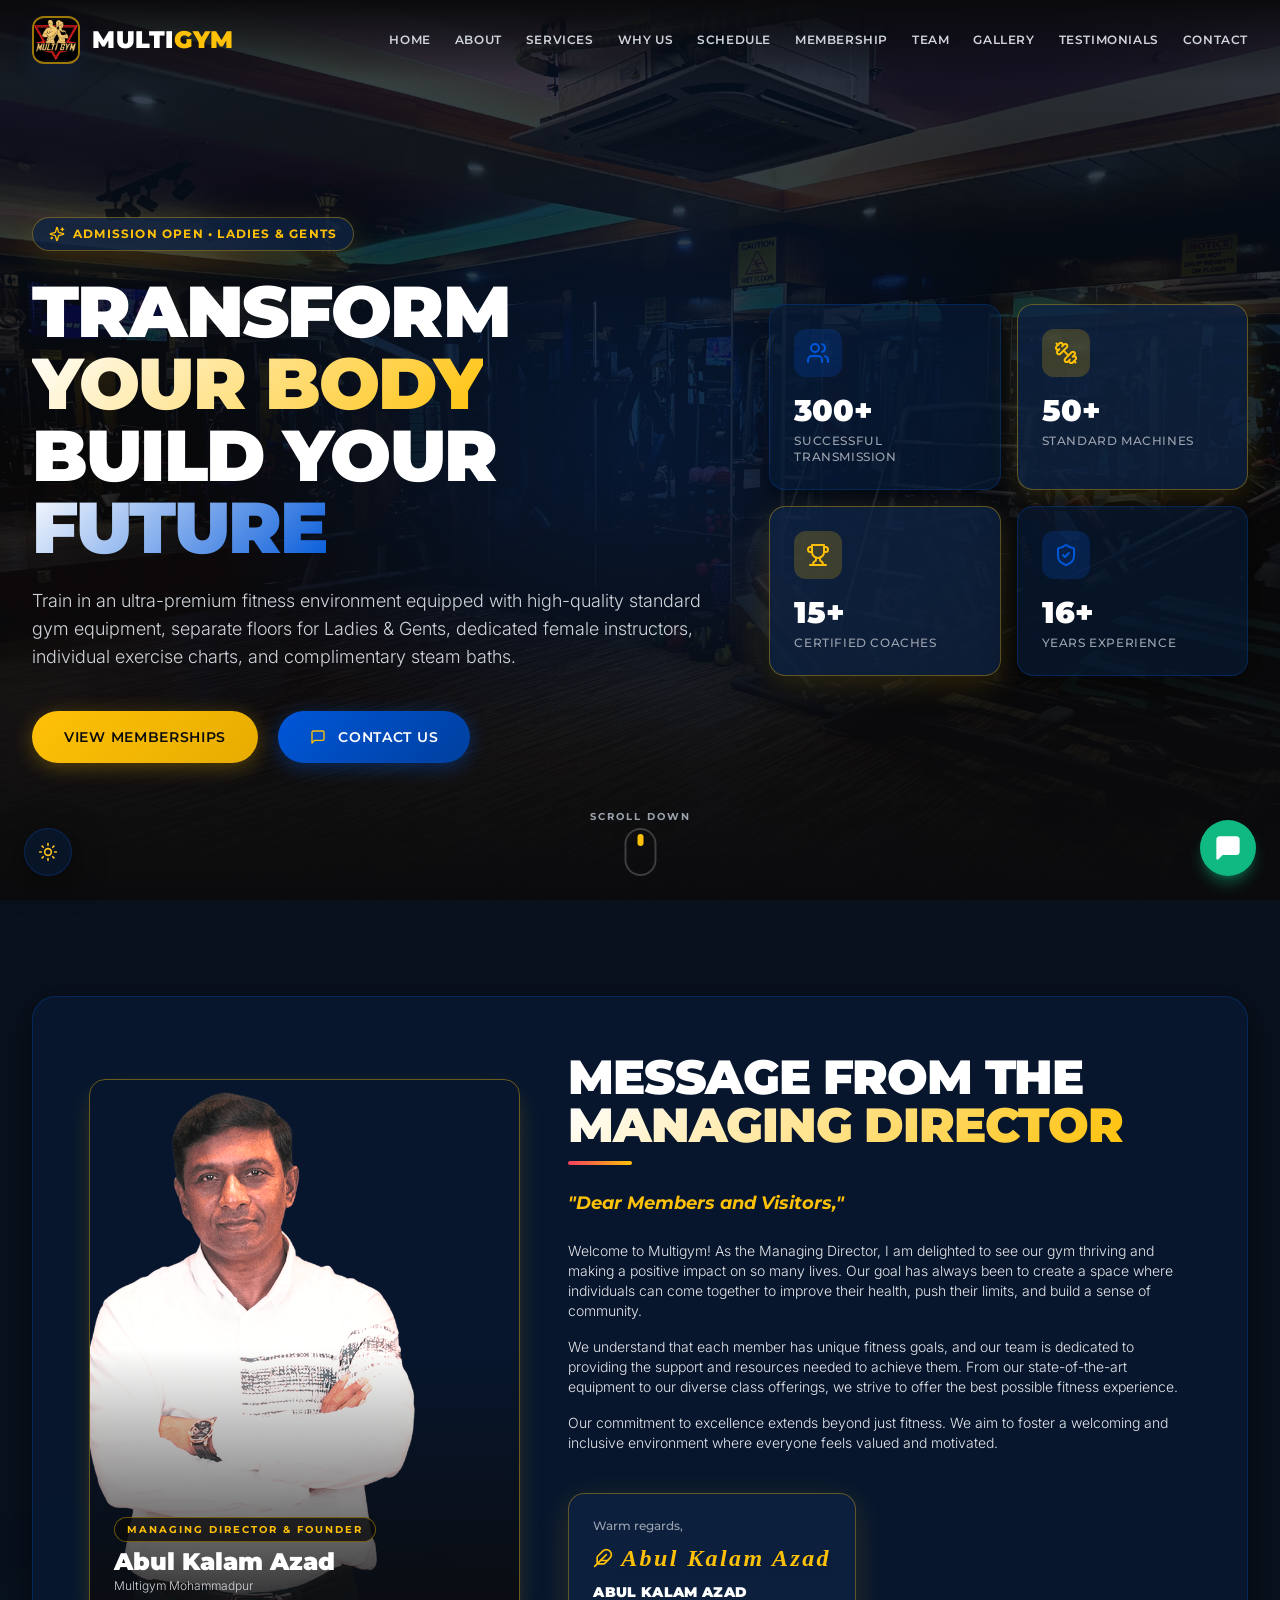
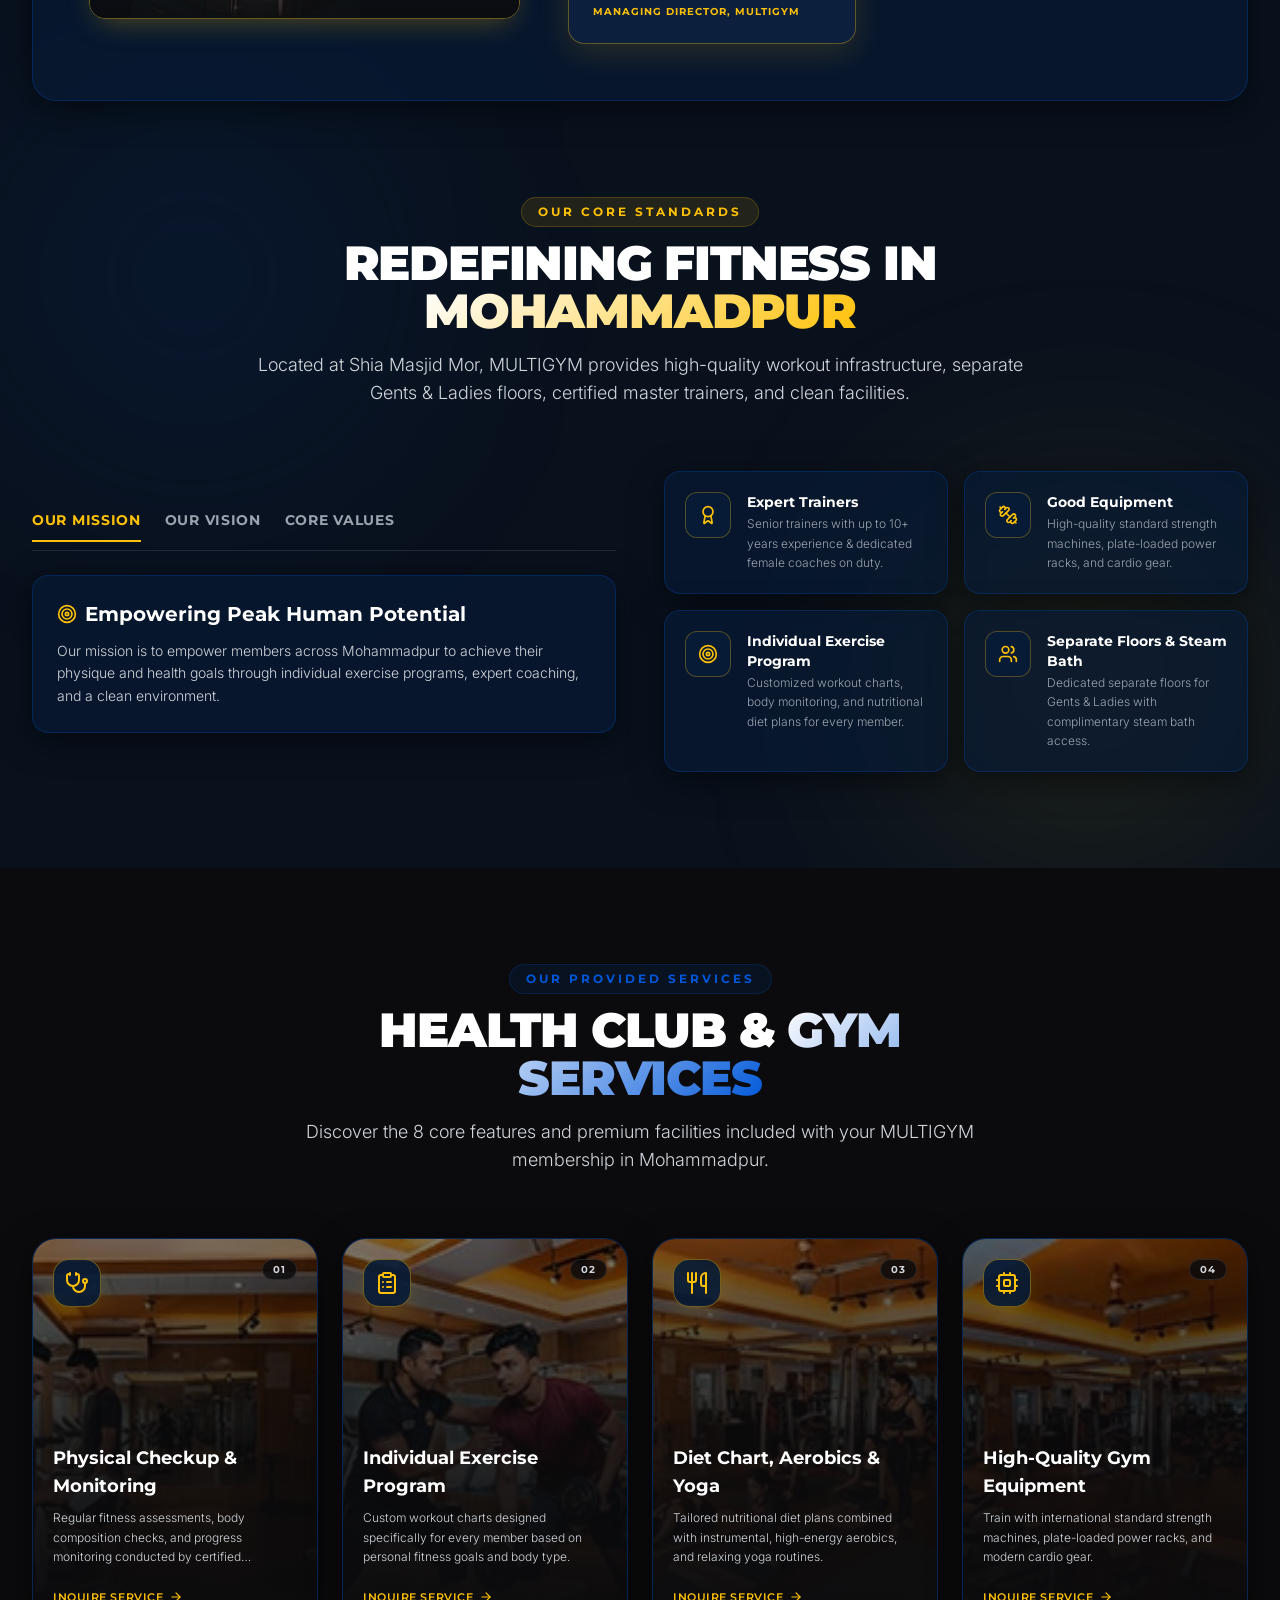
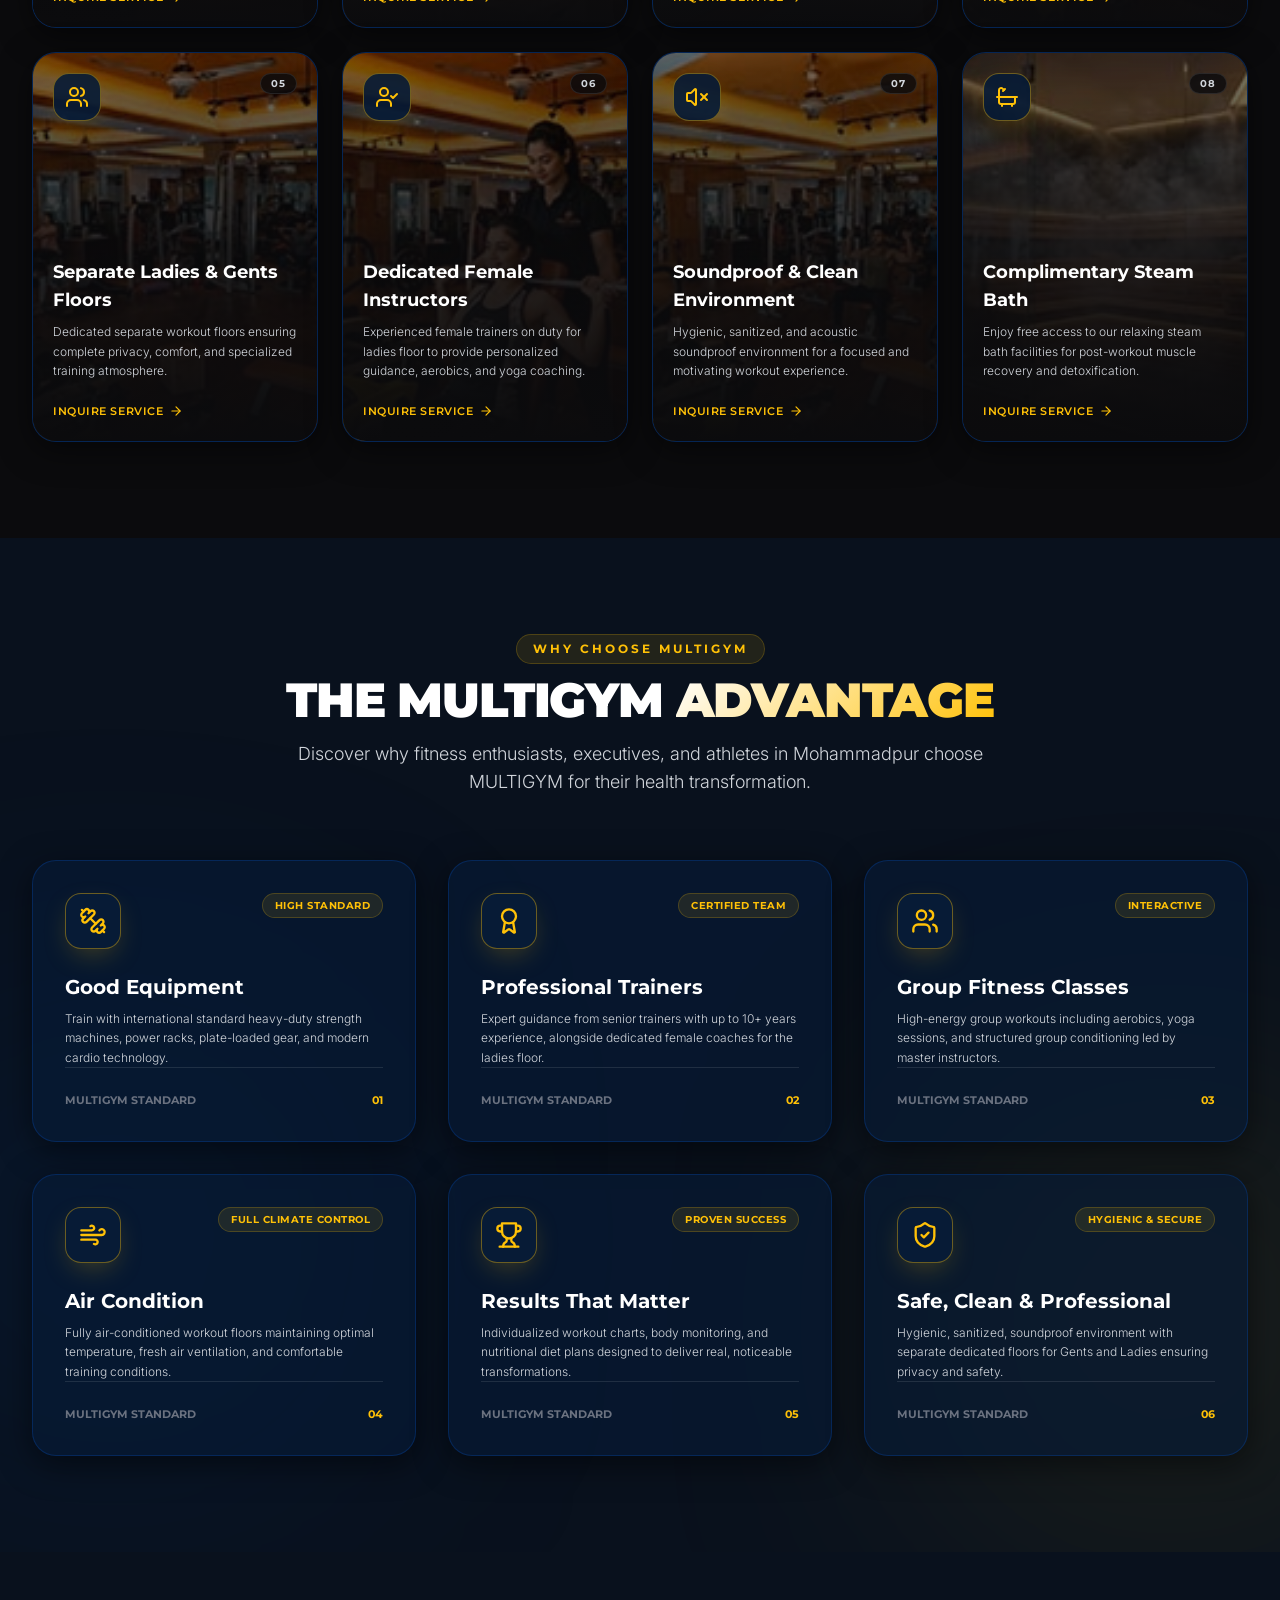
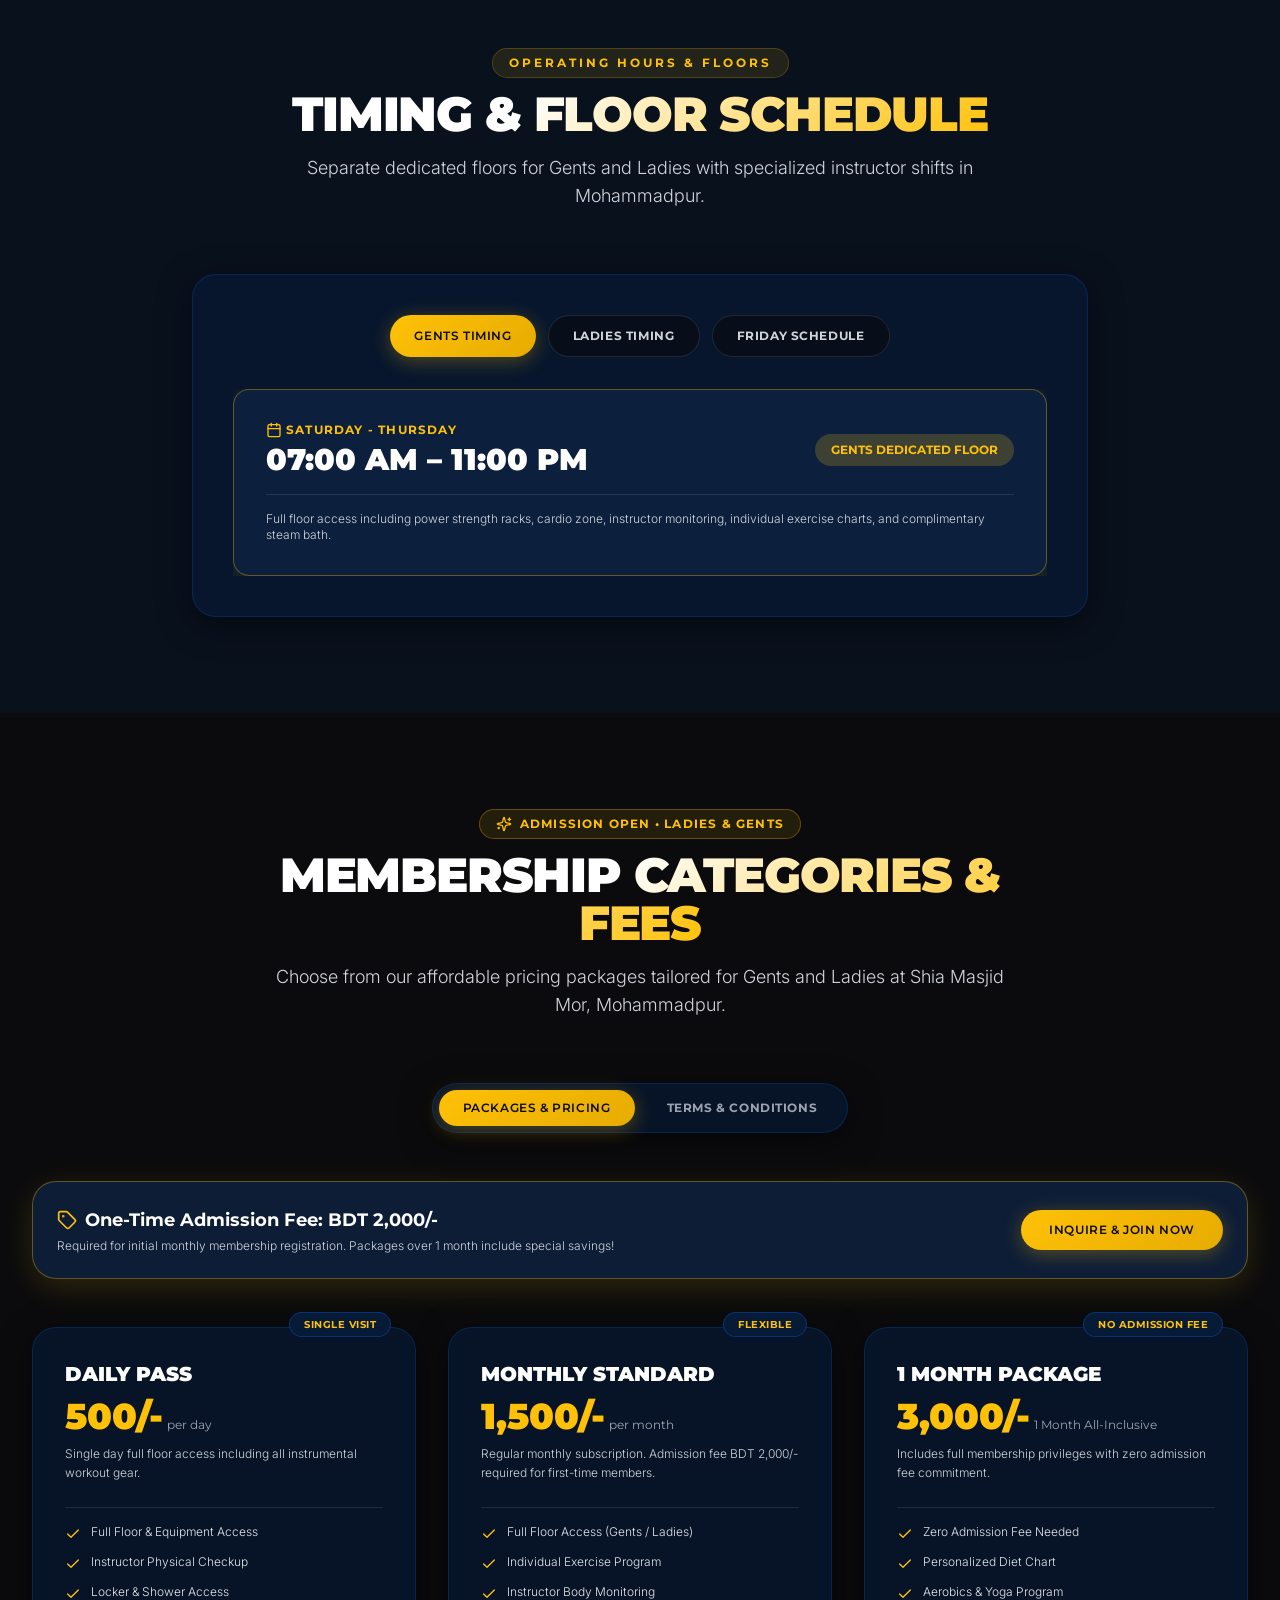
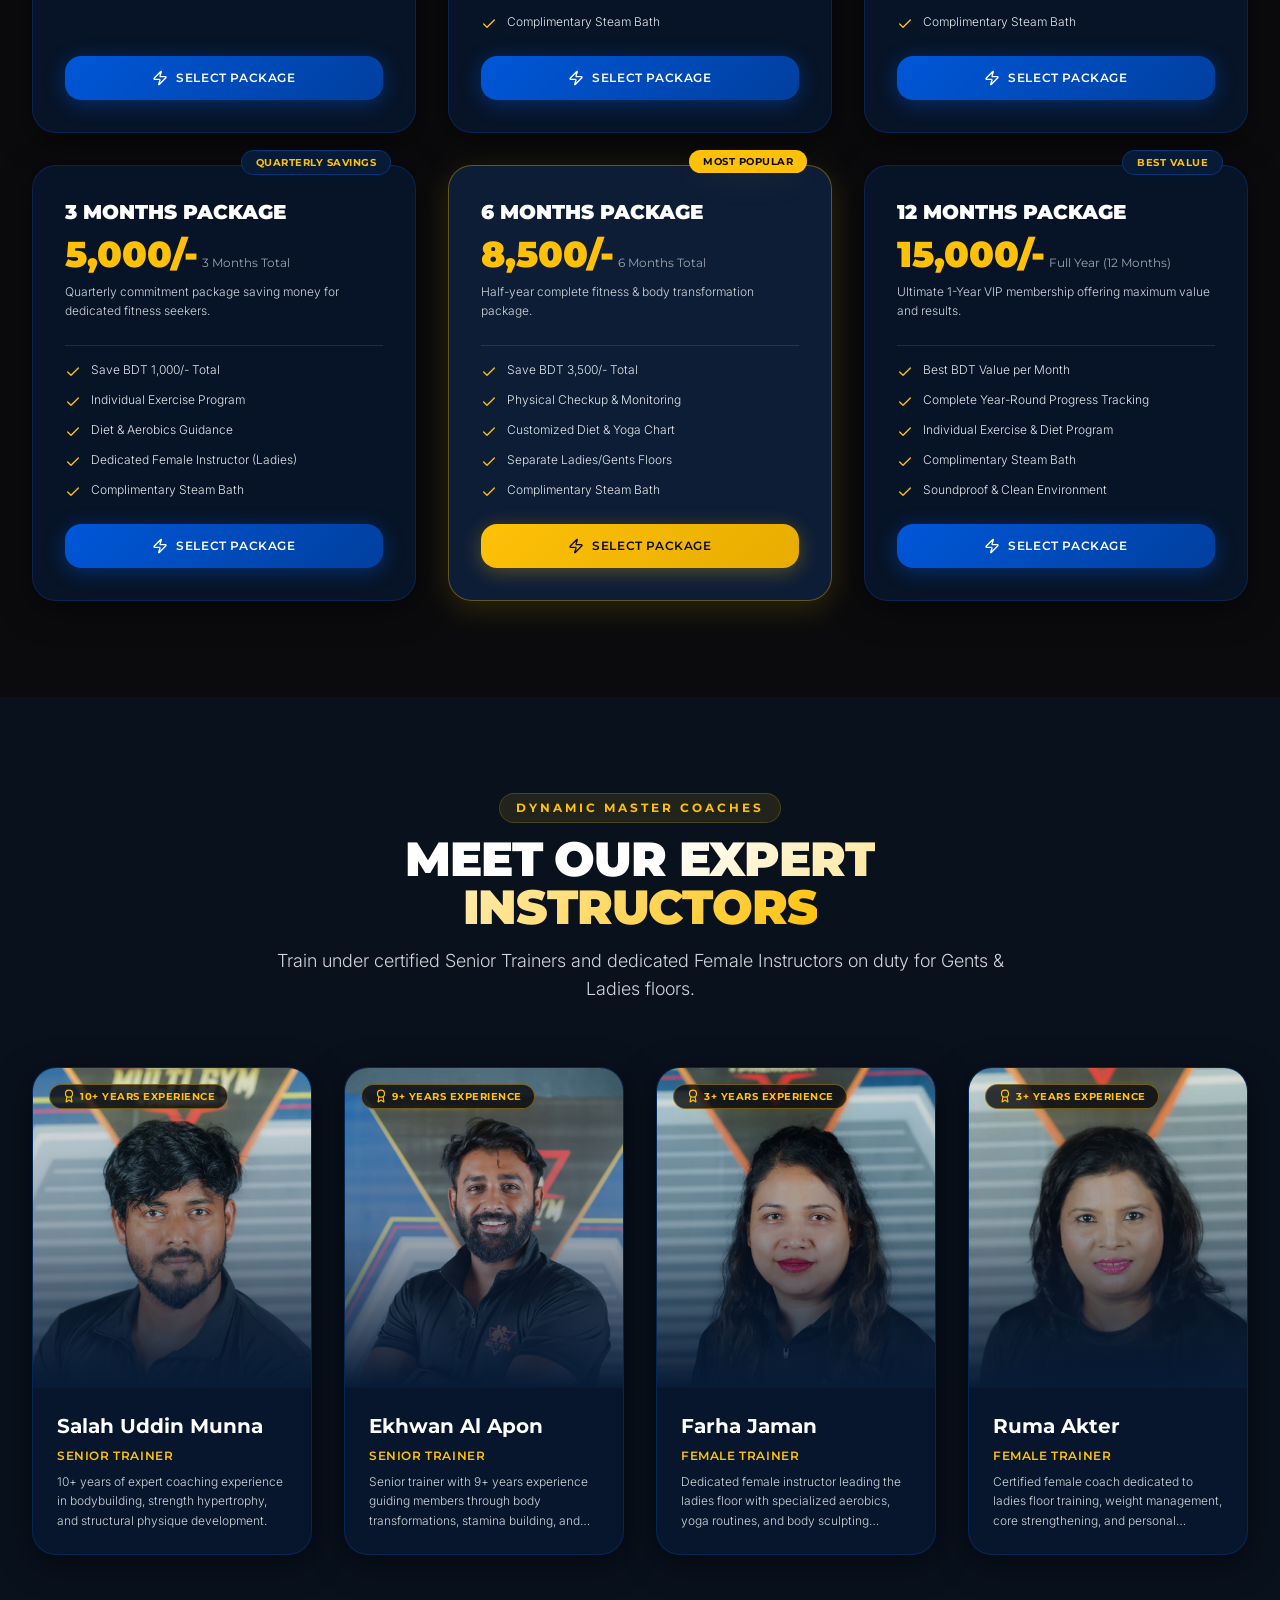
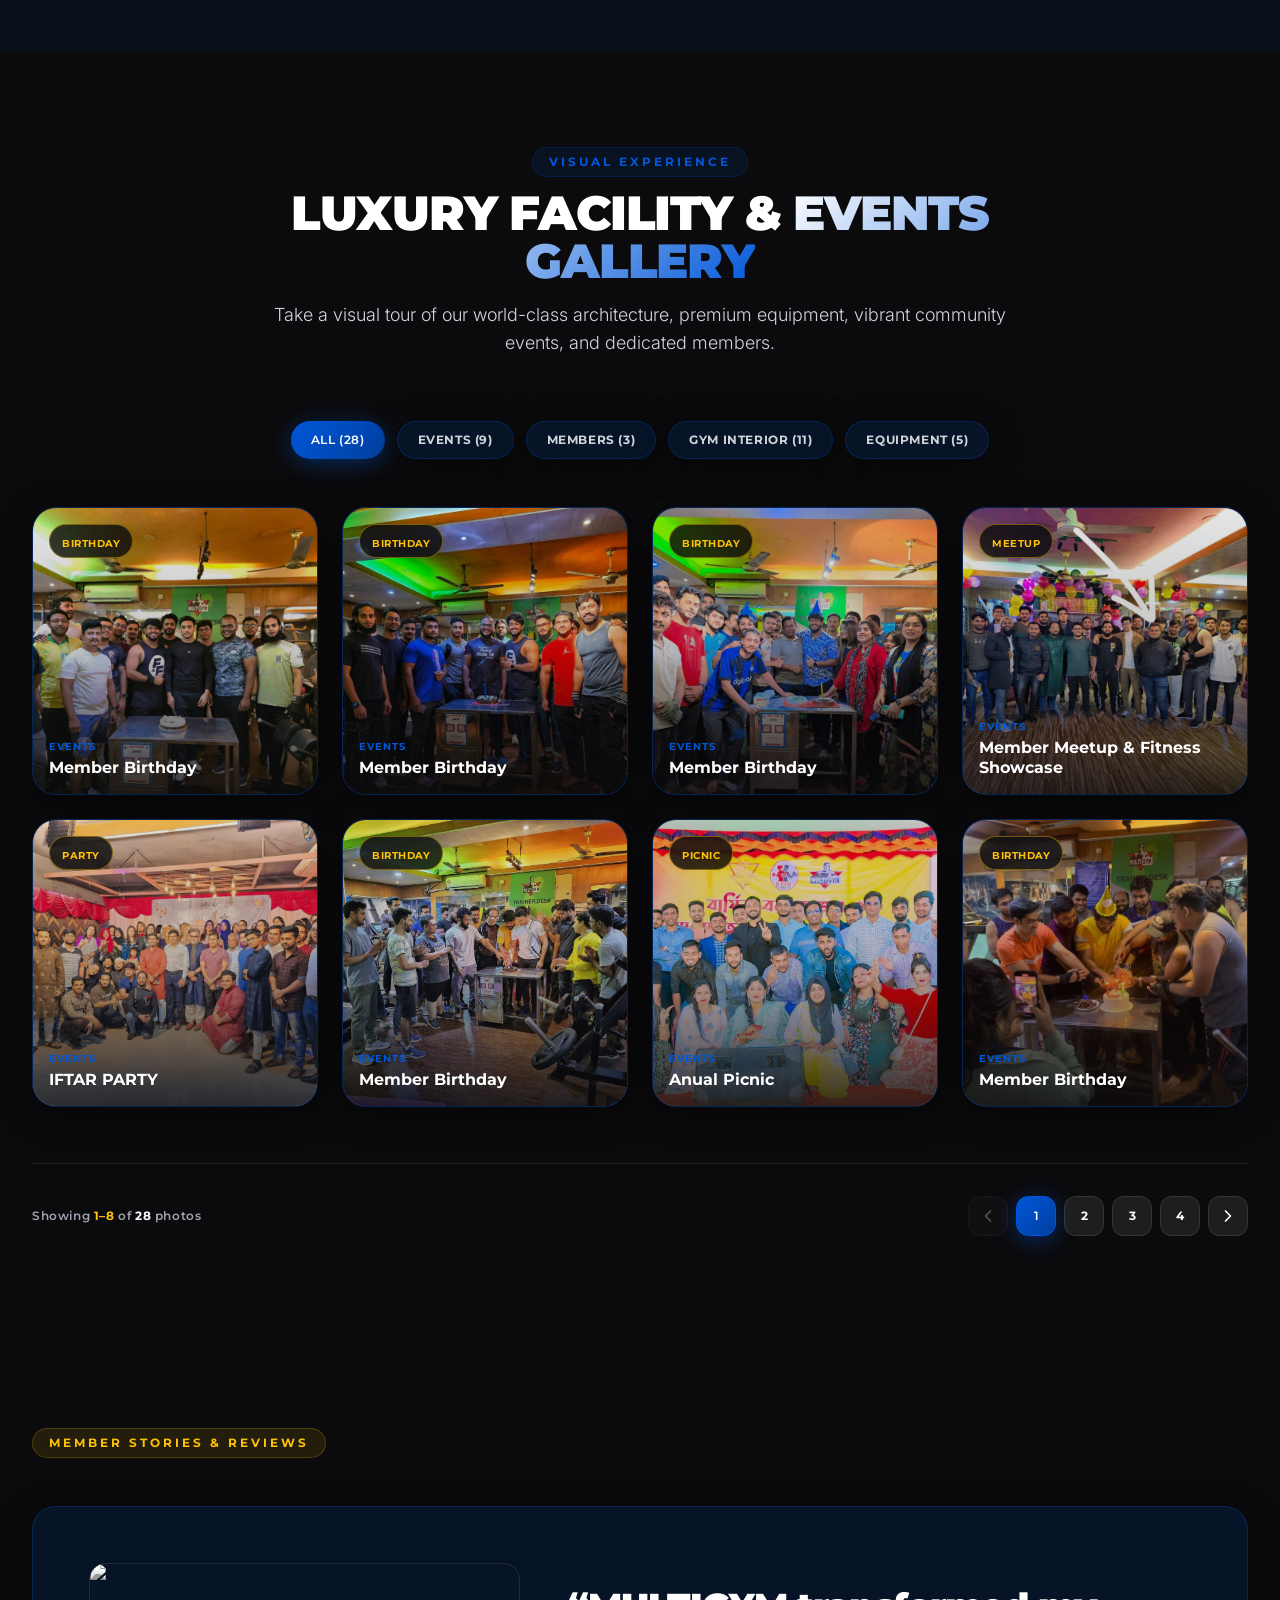
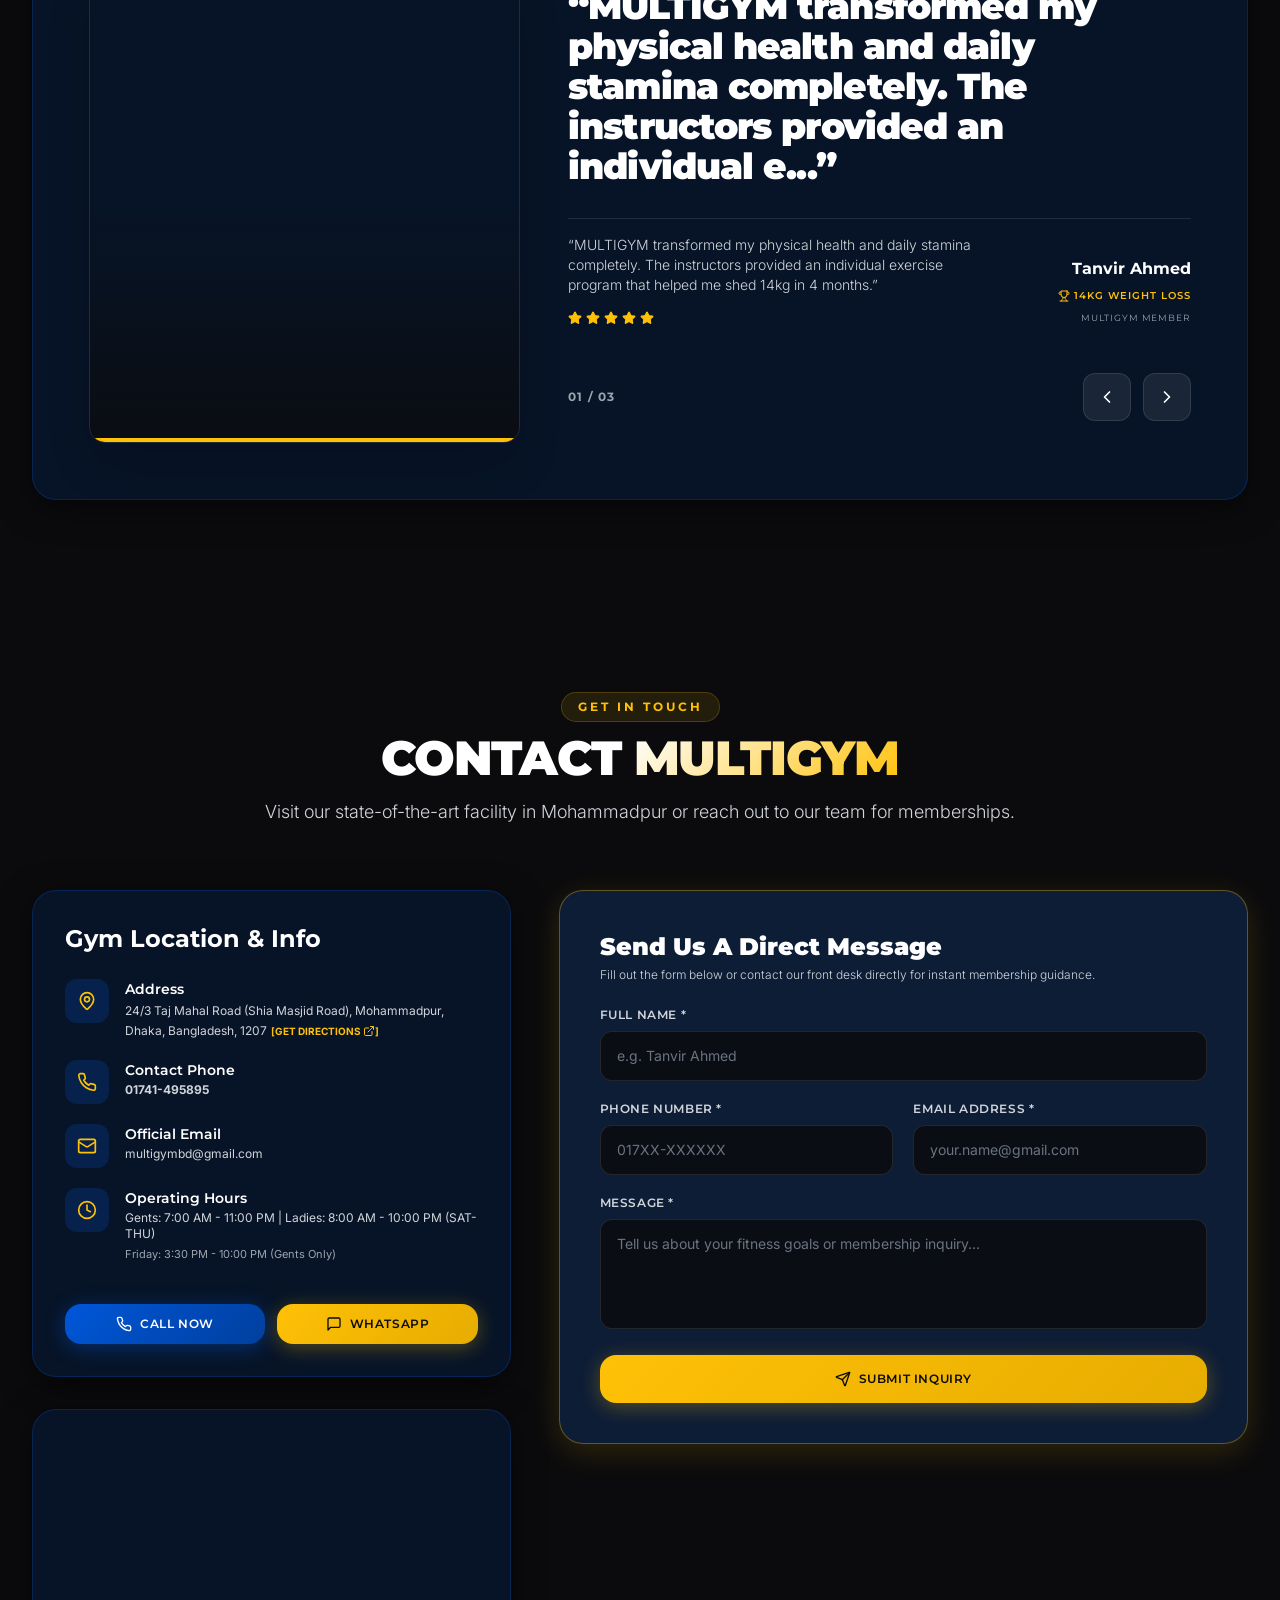
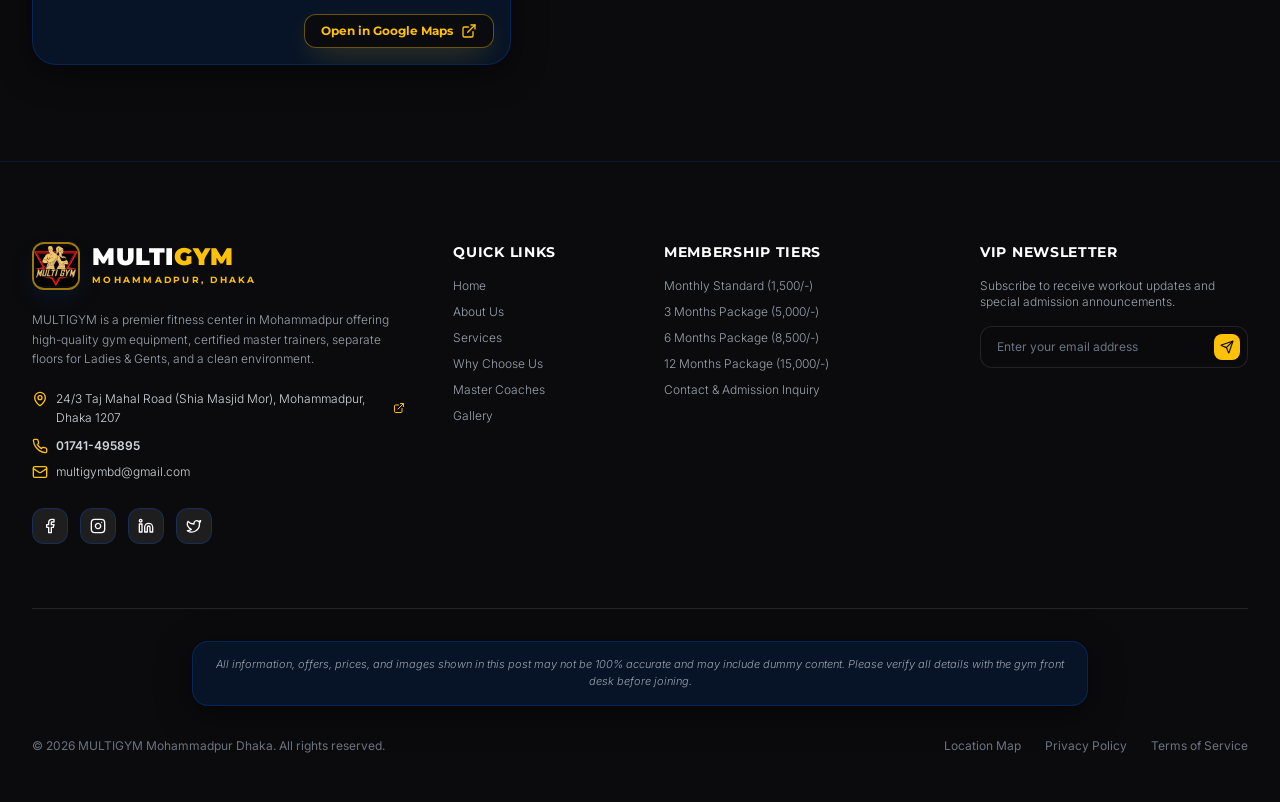
==== commit 0a8c0175: "Update Meet Our Team photos Co-Authored-By: Claude Opus 5.5 <noreply@anthropic.com>" ====
--- a/index.html
+++ b/index.html
@@ -1,4 +1,4 @@
-<!DOCTYPE html><html lang="en" class="dark" data-theme="dark"><head><meta charSet="utf-8"/><meta name="viewport" content="width=device-width, initial-scale=1"/><link rel="preload" as="image" href="/logo-black.jpg"/><link rel="preload" as="image" href="/gallery/real-gym-floor.jpg"/><link rel="preload" as="image" href="/abul-kalam-azad.png"/><link rel="preload" as="image" href="https://multigym-website.s3.ap-southeast-1.amazonaws.com/multigym/testimonials/tanvir-ahmed.jpg"/><link rel="stylesheet" href="/_next/static/chunks/0jh82ky0kmaj3.css" data-precedence="next"/><link rel="preload" as="script" fetchPriority="low" href="/_next/static/chunks/066_9qs-fr7km.js"/><script src="/_next/static/chunks/23h_ek8mpvkkr.js" async=""></script><script src="/_next/static/chunks/1zk_88pcow7-4.js" async=""></script><script src="/_next/static/chunks/0w9b3-5ozarjc.js" async=""></script><script src="/_next/static/chunks/turbopack-2vqh37obv7luk.js" async=""></script><script src="/_next/static/chunks/29g38r_hkvmw-.js" async="" crossorigin=""></script><script src="/_next/static/chunks/2o6ekxiw7yyv9.js" async="" crossorigin=""></script><script src="/_next/static/chunks/1j18sgobpm-eo.js" async="" crossorigin=""></script><script src="/_next/static/chunks/3lsdiix2kse8_.js" async="" crossorigin=""></script><script src="/_next/static/chunks/0rhme63795fs2.js" async="" crossorigin=""></script><script src="/_next/static/chunks/3j2v8yfnlv2xq.js" async="" crossorigin=""></script><script src="/_next/static/chunks/3ab1pcsulz4bm.js" async="" crossorigin=""></script><link rel="preload" href="https://www.googletagmanager.com/gtag/js?id=G-9YX5VGFGG1" as="script"/><title>MULTIGYM | Premium Gym &amp; Health Club in Mohammadpur, Dhaka</title><meta name="description" content="MULTIGYM is a luxury health club and gym in Mohammadpur, Dhaka offering separate dedicated floors for ladies &amp; gents, certified master trainers, personalized exercise charts, diet counseling, aerobics, yoga, and complimentary steam bath. Admission open now."/><link rel="author" href="https://multigymbd.com"/><meta name="author" content="MULTIGYM"/><link rel="manifest" href="/site.webmanifest"/><meta name="keywords" content="MULTIGYM,gym in Mohammadpur,gym in Dhaka,best gym in Mohammadpur,gents gym Mohammadpur,ladies gym Dhaka,ladies gym Mohammadpur,health club Dhaka,fitness center Mohammadpur,steam bath gym Dhaka,Taj Mahal Road gym,Shia Masjid gym Mohammadpur,personal trainer Dhaka,bodybuilding gym Mohammadpur,gym price in Dhaka,fitness membership Mohammadpur"/><meta name="creator" content="MULTIGYM"/><meta name="publisher" content="MULTIGYM"/><meta name="robots" content="index, follow"/><meta name="googlebot" content="index, follow, max-video-preview:-1, max-image-preview:large, max-snippet:-1"/><meta name="category" content="fitness"/><meta name="geo.region" content="BD-13"/><meta name="geo.placename" content="Mohammadpur, Dhaka"/><meta name="geo.position" content="23.7658;90.3626"/><meta name="ICBM" content="23.7658, 90.3626"/><link rel="canonical" href="https://multigymbd.com"/><meta property="og:title" content="MULTIGYM | Premium Gym &amp; Health Club in Mohammadpur, Dhaka"/><meta property="og:description" content="MULTIGYM is a luxury health club and gym in Mohammadpur, Dhaka offering separate dedicated floors for ladies &amp; gents, certified master trainers, personalized exercise charts, diet counseling, aerobics, yoga, and complimentary steam bath. Admission open now."/><meta property="og:url" content="https://multigymbd.com"/><meta property="og:site_name" content="MULTIGYM"/><meta property="og:locale" content="en_US"/><meta property="og:image" content="https://multigymbd.com/services/service-1.jpg"/><meta property="og:image:width" content="1200"/><meta property="og:image:height" content="630"/><meta property="og:image:alt" content="MULTIGYM - Luxury Gym &amp; Health Club in Mohammadpur, Dhaka"/><meta property="og:type" content="website"/><meta name="twitter:card" content="summary_large_image"/><meta name="twitter:title" content="MULTIGYM | Premium Gym &amp; Health Club in Mohammadpur, Dhaka"/><meta name="twitter:description" content="MULTIGYM is a luxury health club and gym in Mohammadpur, Dhaka offering separate dedicated floors for ladies &amp; gents, certified master trainers, personalized exercise charts, diet counseling, aerobics, yoga, and complimentary steam bath. Admission open now."/><meta name="twitter:image" content="https://multigymbd.com/services/service-1.jpg"/><link rel="icon" href="/favicon.ico?favicon.08ld3aoapd-_n.ico" sizes="48x48" type="image/x-icon"/><link rel="icon" href="/favicon.ico"/><link rel="icon" href="/favicon-16x16.png" sizes="16x16" type="image/png"/><link rel="icon" href="/favicon-32x32.png" sizes="32x32" type="image/png"/><link rel="apple-touch-icon" href="/apple-touch-icon.png" sizes="180x180" type="image/png"/><script>
+<!DOCTYPE html><html lang="en" class="dark" data-theme="dark"><head><meta charSet="utf-8"/><meta name="viewport" content="width=device-width, initial-scale=1"/><link rel="preload" as="image" href="/logo-black.jpg"/><link rel="preload" as="image" href="/gallery/real-gym-floor.jpg"/><link rel="preload" as="image" href="/abul-kalam-azad.png"/><link rel="preload" as="image" href="https://multigym-website.s3.ap-southeast-1.amazonaws.com/multigym/testimonials/tanvir-ahmed.jpg"/><link rel="stylesheet" href="/_next/static/chunks/0jh82ky0kmaj3.css" data-precedence="next"/><link rel="preload" as="script" fetchPriority="low" href="/_next/static/chunks/066_9qs-fr7km.js"/><script src="/_next/static/chunks/23h_ek8mpvkkr.js" async=""></script><script src="/_next/static/chunks/1zk_88pcow7-4.js" async=""></script><script src="/_next/static/chunks/0w9b3-5ozarjc.js" async=""></script><script src="/_next/static/chunks/turbopack-2vqh37obv7luk.js" async=""></script><script src="/_next/static/chunks/29g38r_hkvmw-.js" async="" crossorigin=""></script><script src="/_next/static/chunks/2o6ekxiw7yyv9.js" async="" crossorigin=""></script><script src="/_next/static/chunks/1j18sgobpm-eo.js" async="" crossorigin=""></script><script src="/_next/static/chunks/3lsdiix2kse8_.js" async="" crossorigin=""></script><script src="/_next/static/chunks/0rhme63795fs2.js" async="" crossorigin=""></script><script src="/_next/static/chunks/3j2v8yfnlv2xq.js" async="" crossorigin=""></script><script src="/_next/static/chunks/2vr5jxhvldla0.js" async="" crossorigin=""></script><link rel="preload" href="https://www.googletagmanager.com/gtag/js?id=G-9YX5VGFGG1" as="script"/><title>MULTIGYM | Premium Gym &amp; Health Club in Mohammadpur, Dhaka</title><meta name="description" content="MULTIGYM is a luxury health club and gym in Mohammadpur, Dhaka offering separate dedicated floors for ladies &amp; gents, certified master trainers, personalized exercise charts, diet counseling, aerobics, yoga, and complimentary steam bath. Admission open now."/><link rel="author" href="https://multigymbd.com"/><meta name="author" content="MULTIGYM"/><link rel="manifest" href="/site.webmanifest"/><meta name="keywords" content="MULTIGYM,gym in Mohammadpur,gym in Dhaka,best gym in Mohammadpur,gents gym Mohammadpur,ladies gym Dhaka,ladies gym Mohammadpur,health club Dhaka,fitness center Mohammadpur,steam bath gym Dhaka,Taj Mahal Road gym,Shia Masjid gym Mohammadpur,personal trainer Dhaka,bodybuilding gym Mohammadpur,gym price in Dhaka,fitness membership Mohammadpur"/><meta name="creator" content="MULTIGYM"/><meta name="publisher" content="MULTIGYM"/><meta name="robots" content="index, follow"/><meta name="googlebot" content="index, follow, max-video-preview:-1, max-image-preview:large, max-snippet:-1"/><meta name="category" content="fitness"/><meta name="geo.region" content="BD-13"/><meta name="geo.placename" content="Mohammadpur, Dhaka"/><meta name="geo.position" content="23.7658;90.3626"/><meta name="ICBM" content="23.7658, 90.3626"/><link rel="canonical" href="https://multigymbd.com"/><meta property="og:title" content="MULTIGYM | Premium Gym &amp; Health Club in Mohammadpur, Dhaka"/><meta property="og:description" content="MULTIGYM is a luxury health club and gym in Mohammadpur, Dhaka offering separate dedicated floors for ladies &amp; gents, certified master trainers, personalized exercise charts, diet counseling, aerobics, yoga, and complimentary steam bath. Admission open now."/><meta property="og:url" content="https://multigymbd.com"/><meta property="og:site_name" content="MULTIGYM"/><meta property="og:locale" content="en_US"/><meta property="og:image" content="https://multigymbd.com/services/service-1.jpg"/><meta property="og:image:width" content="1200"/><meta property="og:image:height" content="630"/><meta property="og:image:alt" content="MULTIGYM - Luxury Gym &amp; Health Club in Mohammadpur, Dhaka"/><meta property="og:type" content="website"/><meta name="twitter:card" content="summary_large_image"/><meta name="twitter:title" content="MULTIGYM | Premium Gym &amp; Health Club in Mohammadpur, Dhaka"/><meta name="twitter:description" content="MULTIGYM is a luxury health club and gym in Mohammadpur, Dhaka offering separate dedicated floors for ladies &amp; gents, certified master trainers, personalized exercise charts, diet counseling, aerobics, yoga, and complimentary steam bath. Admission open now."/><meta name="twitter:image" content="https://multigymbd.com/services/service-1.jpg"/><link rel="icon" href="/favicon.ico?favicon.08ld3aoapd-_n.ico" sizes="48x48" type="image/x-icon"/><link rel="icon" href="/favicon.ico"/><link rel="icon" href="/favicon-16x16.png" sizes="16x16" type="image/png"/><link rel="icon" href="/favicon-32x32.png" sizes="32x32" type="image/png"/><link rel="apple-touch-icon" href="/apple-touch-icon.png" sizes="180x180" type="image/png"/><script>
               (function() {
                 try {
                   var stored = localStorage.getItem('theme');
@@ -8,4 +8,4 @@
                   document.documentElement.classList.add(theme);
                 } catch(e) {}
               })();
-            </script><script type="application/ld+json">{"@context":"https://schema.org","@type":"HealthClub","@id":"https://multigymbd.com/#healthclub","name":"MULTIGYM","image":"https://multigymbd.com/services/service-1.jpg","url":"https://multigymbd.com","telephone":"+8801741495895","email":"multigymbd@gmail.com","priceRange":"BDT 500 - BDT 15000","currenciesAccepted":"BDT","paymentAccepted":"Cash, bKash, Mobile Banking, Cards","address":{"@type":"PostalAddress","streetAddress":"24/3 Taj Mahal Road (Shia Masjid Mor)","addressLocality":"Mohammadpur","addressRegion":"Dhaka","postalCode":"1207","addressCountry":"BD"},"geo":{"@type":"GeoCoordinates","latitude":"23.7658","longitude":"90.3626"},"founder":{"@type":"Person","name":"Abul Kalam Azad","jobTitle":"Founder & Managing Director"},"sameAs":["https://facebook.com","https://instagram.com","https://maps.app.goo.gl/BXERRoa7bmZ4WiAh8"],"openingHoursSpecification":[{"@type":"OpeningHoursSpecification","dayOfWeek":["Saturday","Sunday","Monday","Tuesday","Wednesday","Thursday"],"opens":"07:00","closes":"23:00"},{"@type":"OpeningHoursSpecification","dayOfWeek":["Friday"],"opens":"15:30","closes":"22:00"}],"amenityFeature":[{"@type":"LocationFeatureSpecification","name":"Dedicated Gents Floor","value":true},{"@type":"LocationFeatureSpecification","name":"Dedicated Ladies Floor","value":true},{"@type":"LocationFeatureSpecification","name":"Certified Master Trainers","value":true},{"@type":"LocationFeatureSpecification","name":"Complimentary Steam Bath","value":true},{"@type":"LocationFeatureSpecification","name":"Individual Workout & Diet Charts","value":true},{"@type":"LocationFeatureSpecification","name":"Aerobics & Yoga Classes","value":true}],"hasOfferCatalog":{"@type":"OfferCatalog","name":"MULTIGYM Membership Packages","itemListElement":[{"@type":"Offer","itemOffered":{"@type":"Service","name":"Admission Fee","description":"One-time initial admission registration fee"},"price":2000,"priceCurrency":"BDT","position":1},{"@type":"Offer","itemOffered":{"@type":"Service","name":"Monthly Subscription","description":"Standard monthly gym & floor access"},"price":1500,"priceCurrency":"BDT","position":2},{"@type":"Offer","itemOffered":{"@type":"Service","name":"1 Month Single Package","description":"Single month all-inclusive fitness package"},"price":3000,"priceCurrency":"BDT","position":3},{"@type":"Offer","itemOffered":{"@type":"Service","name":"3 Months Package","description":"Quarterly membership package"},"price":5000,"priceCurrency":"BDT","position":4},{"@type":"Offer","itemOffered":{"@type":"Service","name":"6 Months Package","description":"Half-year popular membership package"},"price":8500,"priceCurrency":"BDT","position":5},{"@type":"Offer","itemOffered":{"@type":"Service","name":"12 Months Package","description":"Annual best-value membership package"},"price":15000,"priceCurrency":"BDT","position":6},{"@type":"Offer","itemOffered":{"@type":"Service","name":"Daily Pass","description":"Single day workout pass"},"price":500,"priceCurrency":"BDT","position":7}]}}</script><script type="application/ld+json">{"@context":"https://schema.org","@type":"WebSite","@id":"https://multigymbd.com/#website","url":"https://multigymbd.com","name":"MULTIGYM","description":"MULTIGYM is a luxury health club and gym in Mohammadpur, Dhaka offering separate dedicated floors for ladies & gents, certified master trainers, personalized exercise charts, diet counseling, aerobics, yoga, and complimentary steam bath. Admission open now.","publisher":{"@id":"https://multigymbd.com/#healthclub"}}</script><script src="/_next/static/chunks/0cz1d0mv5g_q7.js" noModule=""></script></head><body class="antialiased bg-[color:var(--surface-base)] text-[color:var(--text-heading)] transition-colors duration-300"><div hidden=""><!--$--><!--/$--></div><div class="min-h-screen bg-[color:var(--surface-base)] text-[color:var(--text-heading)] selection:bg-brand-gold selection:text-brand-black"><header class="fixed top-0 left-0 right-0 z-50 transition-all duration-500 nav-gradient py-4" style="opacity:0;transform:translateY(-80px)"><div class="max-w-7xl mx-auto px-4 sm:px-6 lg:px-8"><div class="flex items-center justify-between"><a class="flex items-center space-x-3 group" href="/"><div class="relative w-12 h-12 rounded-xl overflow-hidden shadow-luxury border-2 border-brand-gold/60 bg-brand-black p-0.5 transition-transform duration-300 group-hover:scale-105"><img alt="MULTIGYM Logo" decoding="async" data-nimg="fill" class="object-contain" style="position:absolute;height:100%;width:100%;left:0;top:0;right:0;bottom:0;color:transparent" src="/logo-black.jpg"/></div><div class="flex flex-col"><span class="font-heading font-black text-2xl tracking-wide text-[color:var(--text-heading)] flex items-center leading-none">MULTI<span class="text-brand-gold">GYM</span></span></div></a><nav class="hidden lg:flex items-center space-x-6"><a href="#hero" class="text-xs font-heading font-semibold tracking-wider text-[color:var(--text-copy)] hover:text-brand-gold transition-colors duration-200 uppercase hover:scale-105 transform">Home</a><a href="#about" class="text-xs font-heading font-semibold tracking-wider text-[color:var(--text-copy)] hover:text-brand-gold transition-colors duration-200 uppercase hover:scale-105 transform">About</a><a href="#services" class="text-xs font-heading font-semibold tracking-wider text-[color:var(--text-copy)] hover:text-brand-gold transition-colors duration-200 uppercase hover:scale-105 transform">Services</a><a href="#why-us" class="text-xs font-heading font-semibold tracking-wider text-[color:var(--text-copy)] hover:text-brand-gold transition-colors duration-200 uppercase hover:scale-105 transform">Why Us</a><a href="#schedule" class="text-xs font-heading font-semibold tracking-wider text-[color:var(--text-copy)] hover:text-brand-gold transition-colors duration-200 uppercase hover:scale-105 transform">Schedule</a><a href="#membership" class="text-xs font-heading font-semibold tracking-wider text-[color:var(--text-copy)] hover:text-brand-gold transition-colors duration-200 uppercase hover:scale-105 transform">Membership</a><a href="#team" class="text-xs font-heading font-semibold tracking-wider text-[color:var(--text-copy)] hover:text-brand-gold transition-colors duration-200 uppercase hover:scale-105 transform">Team</a><a href="#gallery" class="text-xs font-heading font-semibold tracking-wider text-[color:var(--text-copy)] hover:text-brand-gold transition-colors duration-200 uppercase hover:scale-105 transform">Gallery</a><a href="#testimonials" class="text-xs font-heading font-semibold tracking-wider text-[color:var(--text-copy)] hover:text-brand-gold transition-colors duration-200 uppercase hover:scale-105 transform">Testimonials</a><a href="#contact" class="text-xs font-heading font-semibold tracking-wider text-[color:var(--text-copy)] hover:text-brand-gold transition-colors duration-200 uppercase hover:scale-105 transform">Contact</a></nav><button class="lg:hidden p-2.5 rounded-xl chip-neutral border border-brand-blue/30 focus:outline-none" aria-label="Toggle menu" aria-expanded="false"><svg xmlns="http://www.w3.org/2000/svg" width="24" height="24" viewBox="0 0 24 24" fill="none" stroke="currentColor" stroke-width="2" stroke-linecap="round" stroke-linejoin="round" class="lucide lucide-menu w-6 h-6 text-[color:var(--text-heading)]"><line x1="4" x2="20" y1="12" y2="12"></line><line x1="4" x2="20" y1="6" y2="6"></line><line x1="4" x2="20" y1="18" y2="18"></line></svg></button></div></div></header><main><section id="hero" class="relative min-h-screen flex items-center justify-center pt-24 pb-16 overflow-hidden"><div class="absolute inset-0 z-0"><img alt="MULTIGYM luxury fitness floor, Mohammadpur, Dhaka" decoding="async" data-nimg="fill" class="object-cover scale-105 filter brightness-50 contrast-125" style="position:absolute;height:100%;width:100%;left:0;top:0;right:0;bottom:0;color:transparent" src="/gallery/real-gym-floor.jpg"/><div class="absolute inset-0 bg-gradient-to-t from-brand-black via-brand-black/70 to-brand-navy/60"></div><div class="absolute inset-0 bg-[radial-gradient(ellipse_at_center,_var(--tw-gradient-stops))] from-brand-blue/20 via-transparent to-transparent pointer-events-none"></div></div><div class="relative z-10 max-w-7xl mx-auto px-4 sm:px-6 lg:px-8 w-full text-center lg:text-left pt-12"><div class="grid grid-cols-1 lg:grid-cols-12 gap-12 items-center"><div class="lg:col-span-7 flex flex-col items-center lg:items-start space-y-6"><div class="inline-flex items-center space-x-2 px-4 py-2 rounded-full glass-panel-gold border border-brand-gold/40 shadow-gold" style="opacity:0;transform:translateY(28px)"><svg xmlns="http://www.w3.org/2000/svg" width="24" height="24" viewBox="0 0 24 24" fill="none" stroke="currentColor" stroke-width="2" stroke-linecap="round" stroke-linejoin="round" class="lucide lucide-sparkles w-4 h-4 text-brand-gold animate-pulse"><path d="M9.937 15.5A2 2 0 0 0 8.5 14.063l-6.135-1.582a.5.5 0 0 1 0-.962L8.5 9.936A2 2 0 0 0 9.937 8.5l1.582-6.135a.5.5 0 0 1 .963 0L14.063 8.5A2 2 0 0 0 15.5 9.937l6.135 1.581a.5.5 0 0 1 0 .964L15.5 14.063a2 2 0 0 0-1.437 1.437l-1.582 6.135a.5.5 0 0 1-.963 0z"></path><path d="M20 3v4"></path><path d="M22 5h-4"></path><path d="M4 17v2"></path><path d="M5 18H3"></path></svg><span class="text-xs font-heading font-bold text-brand-gold uppercase tracking-widest">ADMISSION OPEN • LADIES &amp; GENTS</span></div><h1 class="font-heading font-black text-4xl sm:text-6xl lg:text-7xl tracking-tight text-white leading-[1.1]" style="opacity:0;transform:translateY(28px)">TRANSFORM <br class="hidden sm:inline"/><span class="text-gradient-gold">YOUR BODY</span><br/>BUILD YOUR <span class="text-gradient-blue">FUTURE</span></h1><p class="font-body text-base sm:text-lg text-gray-300 max-w-2xl font-light leading-relaxed" style="opacity:0;transform:translateY(28px)">Train in an ultra-premium fitness environment equipped with high-quality standard gym equipment, separate floors for Ladies &amp; Gents, dedicated female instructors, individual exercise charts, and complimentary steam baths.</p><div class="flex flex-col sm:flex-row items-center space-y-4 sm:space-y-0 sm:space-x-5 pt-4 w-full sm:w-auto" style="opacity:0;transform:translateY(28px)"><a href="#membership" class="btn-gold w-full sm:w-auto px-8 py-4 rounded-full text-sm font-heading uppercase tracking-wider text-center shadow-gold">View Memberships</a><a href="#contact" class="btn-blue w-full sm:w-auto px-8 py-4 rounded-full text-sm font-heading uppercase tracking-wider flex items-center justify-center space-x-3 shadow-luxury"><svg xmlns="http://www.w3.org/2000/svg" width="24" height="24" viewBox="0 0 24 24" fill="none" stroke="currentColor" stroke-width="2" stroke-linecap="round" stroke-linejoin="round" class="lucide lucide-message-square w-4 h-4 text-brand-gold"><path d="M21 15a2 2 0 0 1-2 2H7l-4 4V5a2 2 0 0 1 2-2h14a2 2 0 0 1 2 2z"></path></svg><span>Contact Us</span></a></div></div><div class="lg:col-span-5 grid grid-cols-2 gap-4 relative"><div class="glass-panel p-6 rounded-2xl transform hover:-translate-y-2 transition-all duration-300 border-l-4 border-l-brand-blue group" style="opacity:0;transform:translateY(28px)"><div class="w-12 h-12 rounded-xl bg-brand-blue/20 flex items-center justify-center mb-4 group-hover:scale-110 transition"><svg xmlns="http://www.w3.org/2000/svg" width="24" height="24" viewBox="0 0 24 24" fill="none" stroke="currentColor" stroke-width="2" stroke-linecap="round" stroke-linejoin="round" class="lucide lucide-users w-6 h-6 text-brand-blue"><path d="M16 21v-2a4 4 0 0 0-4-4H6a4 4 0 0 0-4 4v2"></path><circle cx="9" cy="7" r="4"></circle><path d="M22 21v-2a4 4 0 0 0-3-3.87"></path><path d="M16 3.13a4 4 0 0 1 0 7.75"></path></svg></div><h3 class="font-heading font-black text-3xl text-[color:var(--text-heading)]">300+</h3><p class="text-xs font-heading font-medium text-[color:var(--text-subtle)] uppercase tracking-wider mt-1">Successful Transmission</p></div><div class="glass-panel-gold p-6 rounded-2xl transform hover:-translate-y-2 transition-all duration-300 border-l-4 border-l-brand-gold group" style="opacity:0;transform:translateY(28px)"><div class="w-12 h-12 rounded-xl bg-brand-gold/20 flex items-center justify-center mb-4 group-hover:scale-110 transition"><svg xmlns="http://www.w3.org/2000/svg" width="24" height="24" viewBox="0 0 24 24" fill="none" stroke="currentColor" stroke-width="2" stroke-linecap="round" stroke-linejoin="round" class="lucide lucide-dumbbell w-6 h-6 text-brand-gold"><path d="M14.4 14.4 9.6 9.6"></path><path d="M18.657 21.485a2 2 0 1 1-2.829-2.828l-1.767 1.768a2 2 0 1 1-2.829-2.829l6.364-6.364a2 2 0 1 1 2.829 2.829l-1.768 1.767a2 2 0 1 1 2.828 2.829z"></path><path d="m21.5 21.5-1.4-1.4"></path><path d="M3.9 3.9 2.5 2.5"></path><path d="M6.404 12.768a2 2 0 1 1-2.829-2.829l1.768-1.767a2 2 0 1 1-2.828-2.829l2.828-2.828a2 2 0 1 1 2.829 2.828l1.767-1.768a2 2 0 1 1 2.829 2.829z"></path></svg></div><h3 class="font-heading font-black text-3xl text-[color:var(--text-heading)]">50+</h3><p class="text-xs font-heading font-medium text-[color:var(--text-subtle)] uppercase tracking-wider mt-1">Standard Machines</p></div><div class="glass-panel-gold p-6 rounded-2xl transform hover:-translate-y-2 transition-all duration-300 border-l-4 border-l-brand-gold group" style="opacity:0;transform:translateY(28px)"><div class="w-12 h-12 rounded-xl bg-brand-gold/20 flex items-center justify-center mb-4 group-hover:scale-110 transition"><svg xmlns="http://www.w3.org/2000/svg" width="24" height="24" viewBox="0 0 24 24" fill="none" stroke="currentColor" stroke-width="2" stroke-linecap="round" stroke-linejoin="round" class="lucide lucide-trophy w-6 h-6 text-brand-gold"><path d="M6 9H4.5a2.5 2.5 0 0 1 0-5H6"></path><path d="M18 9h1.5a2.5 2.5 0 0 0 0-5H18"></path><path d="M4 22h16"></path><path d="M10 14.66V17c0 .55-.47.98-.97 1.21C7.85 18.75 7 20.24 7 22"></path><path d="M14 14.66V17c0 .55.47.98.97 1.21C16.15 18.75 17 20.24 17 22"></path><path d="M18 2H6v7a6 6 0 0 0 12 0V2Z"></path></svg></div><h3 class="font-heading font-black text-3xl text-[color:var(--text-heading)]">15+</h3><p class="text-xs font-heading font-medium text-[color:var(--text-subtle)] uppercase tracking-wider mt-1">Certified Coaches</p></div><div class="glass-panel p-6 rounded-2xl transform hover:-translate-y-2 transition-all duration-300 border-l-4 border-l-brand-blue group" style="opacity:0;transform:translateY(28px)"><div class="w-12 h-12 rounded-xl bg-brand-blue/20 flex items-center justify-center mb-4 group-hover:scale-110 transition"><svg xmlns="http://www.w3.org/2000/svg" width="24" height="24" viewBox="0 0 24 24" fill="none" stroke="currentColor" stroke-width="2" stroke-linecap="round" stroke-linejoin="round" class="lucide lucide-shield-check w-6 h-6 text-brand-blue"><path d="M20 13c0 5-3.5 7.5-7.66 8.95a1 1 0 0 1-.67-.01C7.5 20.5 4 18 4 13V6a1 1 0 0 1 1-1c2 0 4.5-1.2 6.24-2.72a1.17 1.17 0 0 1 1.52 0C14.51 3.81 17 5 19 5a1 1 0 0 1 1 1z"></path><path d="m9 12 2 2 4-4"></path></svg></div><h3 class="font-heading font-black text-3xl text-[color:var(--text-heading)]">16+</h3><p class="text-xs font-heading font-medium text-[color:var(--text-subtle)] uppercase tracking-wider mt-1">Years Experience</p></div></div></div></div><a href="#about" class="absolute bottom-6 left-1/2 transform -translate-x-1/2 z-20 flex flex-col items-center text-gray-400 hover:text-brand-gold transition group"><span class="text-[10px] font-heading font-bold uppercase tracking-[0.2em] mb-1">Scroll Down</span><div class="w-8 h-12 rounded-full border-2 border-white/20 flex items-start justify-center p-1 group-hover:border-brand-gold transition"><div class="w-1.5 h-3 bg-brand-gold rounded-full animate-bounce"></div></div></a></section><section id="about" class="py-24 bg-[color:var(--surface-alt)] relative overflow-hidden"><div class="absolute top-1/2 left-0 w-96 h-96 bg-brand-blue/10 rounded-full filter blur-[120px] pointer-events-none"></div><div class="absolute bottom-0 right-0 w-96 h-96 bg-brand-gold/10 rounded-full filter blur-[120px] pointer-events-none"></div><div class="max-w-7xl mx-auto px-4 sm:px-6 lg:px-8 relative z-10 space-y-24"><div class="glass-panel p-8 sm:p-14 rounded-3xl border border-brand-gold/30 shadow-2xl relative overflow-hidden"><div class="grid grid-cols-1 lg:grid-cols-12 gap-12 items-center"><div class="lg:col-span-5 flex justify-center relative" style="opacity:0;transform:translateX(-40px)"><div class="relative w-full max-w-md h-[460px] sm:h-[540px] rounded-2xl overflow-hidden shadow-gold border border-brand-gold/40 group"><img alt="Abul Kalam Azad - Managing Director &amp; Founder, Multigym" decoding="async" data-nimg="fill" class="object-cover object-top group-hover:scale-105 transition duration-700 filter brightness-105" style="position:absolute;height:100%;width:100%;left:0;top:0;right:0;bottom:0;color:transparent" src="/abul-kalam-azad.png"/><div class="absolute inset-0 bg-gradient-to-t from-brand-black/90 via-transparent to-transparent"></div><div class="absolute bottom-6 left-6 right-6 text-center sm:text-left"><span class="text-[10px] font-heading font-bold text-brand-gold uppercase tracking-[0.2em] px-3 py-1 rounded-full bg-brand-black/80 border border-brand-gold/40 inline-block mb-1">MANAGING DIRECTOR &amp; FOUNDER</span><h4 class="font-heading font-black text-2xl text-white">Abul Kalam Azad</h4><p class="text-xs text-gray-300 font-light">Multigym Mohammadpur</p></div></div></div><div class="lg:col-span-7 space-y-6" style="opacity:0;transform:translateX(40px)"><div><h2 class="font-heading font-black text-3xl sm:text-5xl text-[color:var(--text-heading)] tracking-tight uppercase">MESSAGE FROM THE <span class="text-gradient-gold">MANAGING DIRECTOR</span></h2><div class="w-16 h-1 bg-gradient-to-r from-rose-500 to-brand-gold rounded-full mt-3 shadow-gold"></div></div><p class="font-heading font-bold text-lg text-brand-gold italic">&quot;Dear Members and Visitors,&quot;</p><div class="space-y-4 text-xs sm:text-sm text-[color:var(--text-copy-alt)] font-light leading-relaxed"><p>Welcome to Multigym! As the Managing Director, I am delighted to see our gym thriving and making a positive impact on so many lives. Our goal has always been to create a space where individuals can come together to improve their health, push their limits, and build a sense of community.</p><p>We understand that each member has unique fitness goals, and our team is dedicated to providing the support and resources needed to achieve them. From our state-of-the-art equipment to our diverse class offerings, we strive to offer the best possible fitness experience.</p><p>Our commitment to excellence extends beyond just fitness. We aim to foster a welcoming and inclusive environment where everyone feels valued and motivated.</p></div><div class="pt-4"><div class="inline-block glass-panel-gold p-6 rounded-2xl border border-brand-gold/40 shadow-gold min-w-[280px]"><p class="text-xs text-[color:var(--text-subtle)] font-heading font-medium">Warm regards,</p><div class="py-2 flex items-center space-x-2 text-brand-gold"><svg xmlns="http://www.w3.org/2000/svg" width="24" height="24" viewBox="0 0 24 24" fill="none" stroke="currentColor" stroke-width="2" stroke-linecap="round" stroke-linejoin="round" class="lucide lucide-feather w-5 h-5 text-brand-gold"><path d="M12.67 19a2 2 0 0 0 1.416-.588l6.154-6.172a6 6 0 0 0-8.49-8.49L5.586 9.914A2 2 0 0 0 5 11.328V18a1 1 0 0 0 1 1z"></path><path d="M16 8 2 22"></path><path d="M17.5 15H9"></path></svg><span class="font-serif italic font-bold text-2xl tracking-widest text-brand-gold drop-shadow-md">Abul Kalam Azad</span></div><h5 class="font-heading font-black text-sm text-[color:var(--text-heading)] uppercase tracking-wide">Abul Kalam Azad</h5><p class="text-[10px] font-heading font-bold text-brand-gold uppercase tracking-widest mt-0.5">MANAGING DIRECTOR, MULTIGYM</p></div></div></div></div></div><div class="space-y-16"><div class="text-center max-w-3xl mx-auto" style="opacity:0;transform:translateY(28px)"><span class="text-xs font-heading font-bold text-brand-gold uppercase tracking-[0.25em] px-4 py-1.5 rounded-full bg-brand-gold/10 border border-brand-gold/20 inline-block mb-3">Our Core Standards</span><h2 class="font-heading font-black text-3xl sm:text-5xl text-[color:var(--text-heading)] tracking-tight">REDEFINING FITNESS IN <span class="text-gradient-gold">MOHAMMADPUR</span></h2><p class="font-body text-[color:var(--text-copy)] mt-4 text-base sm:text-lg font-light leading-relaxed">Located at Shia Masjid Mor, MULTIGYM provides high-quality workout infrastructure, separate Gents &amp; Ladies floors, certified master trainers, and clean facilities.</p></div><div class="grid grid-cols-1 lg:grid-cols-12 gap-12 items-center"><div class="lg:col-span-6 space-y-6"><div class="flex border-b border-[color:var(--divider)] space-x-6 pb-2"><button class="font-heading font-bold text-sm uppercase tracking-wider pb-3 transition relative text-brand-gold">Our Mission<div class="absolute bottom-0 left-0 right-0 h-0.5 bg-brand-gold shadow-gold"></div></button><button class="font-heading font-bold text-sm uppercase tracking-wider pb-3 transition relative text-[color:var(--text-subtle)] hover:text-[color:var(--text-heading)]">Our Vision</button><button class="font-heading font-bold text-sm uppercase tracking-wider pb-3 transition relative text-[color:var(--text-subtle)] hover:text-[color:var(--text-heading)]">Core Values</button></div><div class="glass-panel p-6 rounded-2xl min-h-[140px] flex items-center overflow-hidden"><div class="w-full" style="opacity:0;transform:translateX(12px)"><div class="space-y-3"><h3 class="font-heading font-bold text-xl text-[color:var(--text-heading)] flex items-center space-x-2"><svg xmlns="http://www.w3.org/2000/svg" width="24" height="24" viewBox="0 0 24 24" fill="none" stroke="currentColor" stroke-width="2" stroke-linecap="round" stroke-linejoin="round" class="lucide lucide-target w-5 h-5 text-brand-gold"><circle cx="12" cy="12" r="10"></circle><circle cx="12" cy="12" r="6"></circle><circle cx="12" cy="12" r="2"></circle></svg><span>Empowering Peak Human Potential</span></h3><p class="text-sm text-[color:var(--text-copy)] font-light leading-relaxed">Our mission is to empower members across Mohammadpur to achieve their physique and health goals through individual exercise programs, expert coaching, and a clean environment.</p></div></div></div></div><div class="lg:col-span-6 grid grid-cols-1 sm:grid-cols-2 gap-4"><div class="glass-panel p-5 rounded-2xl border border-brand-blue/20 hover:border-brand-gold/50 transition duration-300 flex items-start space-x-4" style="opacity:0;transform:translateY(28px)"><div class="p-3 rounded-xl bg-brand-navy border border-brand-gold/30 text-brand-gold flex-shrink-0"><svg xmlns="http://www.w3.org/2000/svg" width="24" height="24" viewBox="0 0 24 24" fill="none" stroke="currentColor" stroke-width="2" stroke-linecap="round" stroke-linejoin="round" class="lucide lucide-award w-5 h-5"><path d="m15.477 12.89 1.515 8.526a.5.5 0 0 1-.81.47l-3.58-2.687a1 1 0 0 0-1.197 0l-3.586 2.686a.5.5 0 0 1-.81-.469l1.514-8.526"></path><circle cx="12" cy="8" r="6"></circle></svg></div><div><h4 class="font-heading font-bold text-sm text-[color:var(--text-heading)]">Expert Trainers</h4><p class="text-xs text-[color:var(--text-subtle)] font-light mt-0.5 leading-relaxed">Senior trainers with up to 10+ years experience &amp; dedicated female coaches on duty.</p></div></div><div class="glass-panel p-5 rounded-2xl border border-brand-blue/20 hover:border-brand-gold/50 transition duration-300 flex items-start space-x-4" style="opacity:0;transform:translateY(28px)"><div class="p-3 rounded-xl bg-brand-navy border border-brand-gold/30 text-brand-gold flex-shrink-0"><svg xmlns="http://www.w3.org/2000/svg" width="24" height="24" viewBox="0 0 24 24" fill="none" stroke="currentColor" stroke-width="2" stroke-linecap="round" stroke-linejoin="round" class="lucide lucide-dumbbell w-5 h-5"><path d="M14.4 14.4 9.6 9.6"></path><path d="M18.657 21.485a2 2 0 1 1-2.829-2.828l-1.767 1.768a2 2 0 1 1-2.829-2.829l6.364-6.364a2 2 0 1 1 2.829 2.829l-1.768 1.767a2 2 0 1 1 2.828 2.829z"></path><path d="m21.5 21.5-1.4-1.4"></path><path d="M3.9 3.9 2.5 2.5"></path><path d="M6.404 12.768a2 2 0 1 1-2.829-2.829l1.768-1.767a2 2 0 1 1-2.828-2.829l2.828-2.828a2 2 0 1 1 2.829 2.828l1.767-1.768a2 2 0 1 1 2.829 2.829z"></path></svg></div><div><h4 class="font-heading font-bold text-sm text-[color:var(--text-heading)]">Good Equipment</h4><p class="text-xs text-[color:var(--text-subtle)] font-light mt-0.5 leading-relaxed">High-quality standard strength machines, plate-loaded power racks, and cardio gear.</p></div></div><div class="glass-panel p-5 rounded-2xl border border-brand-blue/20 hover:border-brand-gold/50 transition duration-300 flex items-start space-x-4" style="opacity:0;transform:translateY(28px)"><div class="p-3 rounded-xl bg-brand-navy border border-brand-gold/30 text-brand-gold flex-shrink-0"><svg xmlns="http://www.w3.org/2000/svg" width="24" height="24" viewBox="0 0 24 24" fill="none" stroke="currentColor" stroke-width="2" stroke-linecap="round" stroke-linejoin="round" class="lucide lucide-target w-5 h-5"><circle cx="12" cy="12" r="10"></circle><circle cx="12" cy="12" r="6"></circle><circle cx="12" cy="12" r="2"></circle></svg></div><div><h4 class="font-heading font-bold text-sm text-[color:var(--text-heading)]">Individual Exercise Program</h4><p class="text-xs text-[color:var(--text-subtle)] font-light mt-0.5 leading-relaxed">Customized workout charts, body monitoring, and nutritional diet plans for every member.</p></div></div><div class="glass-panel p-5 rounded-2xl border border-brand-blue/20 hover:border-brand-gold/50 transition duration-300 flex items-start space-x-4" style="opacity:0;transform:translateY(28px)"><div class="p-3 rounded-xl bg-brand-navy border border-brand-gold/30 text-brand-gold flex-shrink-0"><svg xmlns="http://www.w3.org/2000/svg" width="24" height="24" viewBox="0 0 24 24" fill="none" stroke="currentColor" stroke-width="2" stroke-linecap="round" stroke-linejoin="round" class="lucide lucide-users w-5 h-5"><path d="M16 21v-2a4 4 0 0 0-4-4H6a4 4 0 0 0-4 4v2"></path><circle cx="9" cy="7" r="4"></circle><path d="M22 21v-2a4 4 0 0 0-3-3.87"></path><path d="M16 3.13a4 4 0 0 1 0 7.75"></path></svg></div><div><h4 class="font-heading font-bold text-sm text-[color:var(--text-heading)]">Separate Floors &amp; Steam Bath</h4><p class="text-xs text-[color:var(--text-subtle)] font-light mt-0.5 leading-relaxed">Dedicated separate floors for Gents &amp; Ladies with complimentary steam bath access.</p></div></div></div></div></div></div></section><section id="services" class="py-24 bg-[color:var(--surface-base)] relative"><div class="max-w-7xl mx-auto px-4 sm:px-6 lg:px-8 relative z-10"><div class="text-center max-w-3xl mx-auto mb-16" style="opacity:0;transform:translateY(28px)"><span class="text-xs font-heading font-bold text-brand-blue uppercase tracking-[0.25em] px-4 py-1.5 rounded-full bg-brand-blue/10 border border-brand-blue/20 inline-block mb-3">Our Provided Services</span><h2 class="font-heading font-black text-3xl sm:text-5xl text-[color:var(--text-heading)] tracking-tight">HEALTH CLUB &amp; <span class="text-gradient-blue">GYM SERVICES</span></h2><p class="font-body text-[color:var(--text-copy)] mt-4 text-base sm:text-lg font-light leading-relaxed">Discover the 8 core features and premium facilities included with your MULTIGYM membership in Mohammadpur.</p></div><div class="grid grid-cols-1 md:grid-cols-2 lg:grid-cols-4 gap-6"><div class="group relative rounded-3xl overflow-hidden glass-panel border border-brand-blue/20 hover:border-brand-gold/60 transition-all duration-500 flex flex-col justify-between h-[390px]" style="opacity:0;transform:translateY(28px)"><img alt="Physical Checkup &amp; Monitoring" loading="lazy" decoding="async" data-nimg="fill" class="object-cover filter brightness-50 group-hover:scale-110 group-hover:brightness-40 transition-all duration-700" style="position:absolute;height:100%;width:100%;left:0;top:0;right:0;bottom:0;color:transparent" src="/services/service-1.jpg"/><div class="absolute inset-0 bg-gradient-to-t from-brand-black via-brand-black/75 to-transparent"></div><div class="relative z-10 p-5 flex justify-between items-start"><div class="w-12 h-12 rounded-2xl bg-brand-navy/90 border border-brand-gold/40 flex items-center justify-center text-brand-gold group-hover:bg-brand-gold group-hover:text-brand-black transition duration-300 shadow-gold"><svg xmlns="http://www.w3.org/2000/svg" width="24" height="24" viewBox="0 0 24 24" fill="none" stroke="currentColor" stroke-width="2" stroke-linecap="round" stroke-linejoin="round" class="lucide lucide-stethoscope w-6 h-6"><path d="M11 2v2"></path><path d="M5 2v2"></path><path d="M5 3H4a2 2 0 0 0-2 2v4a6 6 0 0 0 12 0V5a2 2 0 0 0-2-2h-1"></path><path d="M8 15a6 6 0 0 0 12 0v-3"></path><circle cx="20" cy="10" r="2"></circle></svg></div><span class="text-[10px] font-heading font-bold text-gray-300 uppercase tracking-widest bg-brand-black/80 px-2.5 py-0.5 rounded-full border border-white/10">0<!-- -->1</span></div><div class="relative z-10 p-5 space-y-2"><h3 class="font-heading font-bold text-lg text-white group-hover:text-brand-gold transition duration-300">Physical Checkup &amp; Monitoring</h3><p class="text-xs text-gray-300 font-light leading-relaxed line-clamp-3">Regular fitness assessments, body composition checks, and progress monitoring conducted by certified instructors.</p><div class="pt-2"><a href="#contact" class="inline-flex items-center space-x-1.5 text-[11px] font-heading font-semibold text-brand-gold hover:text-white uppercase tracking-wider group/btn"><span>Inquire Service</span><svg xmlns="http://www.w3.org/2000/svg" width="24" height="24" viewBox="0 0 24 24" fill="none" stroke="currentColor" stroke-width="2" stroke-linecap="round" stroke-linejoin="round" class="lucide lucide-arrow-right w-3.5 h-3.5 transform group-hover/btn:translate-x-1 transition duration-200"><path d="M5 12h14"></path><path d="m12 5 7 7-7 7"></path></svg></a></div></div></div><div class="group relative rounded-3xl overflow-hidden glass-panel border border-brand-blue/20 hover:border-brand-gold/60 transition-all duration-500 flex flex-col justify-between h-[390px]" style="opacity:0;transform:translateY(28px)"><img alt="Individual Exercise Program" loading="lazy" decoding="async" data-nimg="fill" class="object-cover filter brightness-50 group-hover:scale-110 group-hover:brightness-40 transition-all duration-700" style="position:absolute;height:100%;width:100%;left:0;top:0;right:0;bottom:0;color:transparent" src="/services/service-2.jpg"/><div class="absolute inset-0 bg-gradient-to-t from-brand-black via-brand-black/75 to-transparent"></div><div class="relative z-10 p-5 flex justify-between items-start"><div class="w-12 h-12 rounded-2xl bg-brand-navy/90 border border-brand-gold/40 flex items-center justify-center text-brand-gold group-hover:bg-brand-gold group-hover:text-brand-black transition duration-300 shadow-gold"><svg xmlns="http://www.w3.org/2000/svg" width="24" height="24" viewBox="0 0 24 24" fill="none" stroke="currentColor" stroke-width="2" stroke-linecap="round" stroke-linejoin="round" class="lucide lucide-clipboard-list w-6 h-6"><rect width="8" height="4" x="8" y="2" rx="1" ry="1"></rect><path d="M16 4h2a2 2 0 0 1 2 2v14a2 2 0 0 1-2 2H6a2 2 0 0 1-2-2V6a2 2 0 0 1 2-2h2"></path><path d="M12 11h4"></path><path d="M12 16h4"></path><path d="M8 11h.01"></path><path d="M8 16h.01"></path></svg></div><span class="text-[10px] font-heading font-bold text-gray-300 uppercase tracking-widest bg-brand-black/80 px-2.5 py-0.5 rounded-full border border-white/10">0<!-- -->2</span></div><div class="relative z-10 p-5 space-y-2"><h3 class="font-heading font-bold text-lg text-white group-hover:text-brand-gold transition duration-300">Individual Exercise Program</h3><p class="text-xs text-gray-300 font-light leading-relaxed line-clamp-3">Custom workout charts designed specifically for every member based on personal fitness goals and body type.</p><div class="pt-2"><a href="#contact" class="inline-flex items-center space-x-1.5 text-[11px] font-heading font-semibold text-brand-gold hover:text-white uppercase tracking-wider group/btn"><span>Inquire Service</span><svg xmlns="http://www.w3.org/2000/svg" width="24" height="24" viewBox="0 0 24 24" fill="none" stroke="currentColor" stroke-width="2" stroke-linecap="round" stroke-linejoin="round" class="lucide lucide-arrow-right w-3.5 h-3.5 transform group-hover/btn:translate-x-1 transition duration-200"><path d="M5 12h14"></path><path d="m12 5 7 7-7 7"></path></svg></a></div></div></div><div class="group relative rounded-3xl overflow-hidden glass-panel border border-brand-blue/20 hover:border-brand-gold/60 transition-all duration-500 flex flex-col justify-between h-[390px]" style="opacity:0;transform:translateY(28px)"><img alt="Diet Chart, Aerobics &amp; Yoga" loading="lazy" decoding="async" data-nimg="fill" class="object-cover filter brightness-50 group-hover:scale-110 group-hover:brightness-40 transition-all duration-700" style="position:absolute;height:100%;width:100%;left:0;top:0;right:0;bottom:0;color:transparent" src="/services/service-3.jpg"/><div class="absolute inset-0 bg-gradient-to-t from-brand-black via-brand-black/75 to-transparent"></div><div class="relative z-10 p-5 flex justify-between items-start"><div class="w-12 h-12 rounded-2xl bg-brand-navy/90 border border-brand-gold/40 flex items-center justify-center text-brand-gold group-hover:bg-brand-gold group-hover:text-brand-black transition duration-300 shadow-gold"><svg xmlns="http://www.w3.org/2000/svg" width="24" height="24" viewBox="0 0 24 24" fill="none" stroke="currentColor" stroke-width="2" stroke-linecap="round" stroke-linejoin="round" class="lucide lucide-utensils w-6 h-6"><path d="M3 2v7c0 1.1.9 2 2 2h4a2 2 0 0 0 2-2V2"></path><path d="M7 2v20"></path><path d="M21 15V2a5 5 0 0 0-5 5v6c0 1.1.9 2 2 2h3Zm0 0v7"></path></svg></div><span class="text-[10px] font-heading font-bold text-gray-300 uppercase tracking-widest bg-brand-black/80 px-2.5 py-0.5 rounded-full border border-white/10">0<!-- -->3</span></div><div class="relative z-10 p-5 space-y-2"><h3 class="font-heading font-bold text-lg text-white group-hover:text-brand-gold transition duration-300">Diet Chart, Aerobics &amp; Yoga</h3><p class="text-xs text-gray-300 font-light leading-relaxed line-clamp-3">Tailored nutritional diet plans combined with instrumental, high-energy aerobics, and relaxing yoga routines.</p><div class="pt-2"><a href="#contact" class="inline-flex items-center space-x-1.5 text-[11px] font-heading font-semibold text-brand-gold hover:text-white uppercase tracking-wider group/btn"><span>Inquire Service</span><svg xmlns="http://www.w3.org/2000/svg" width="24" height="24" viewBox="0 0 24 24" fill="none" stroke="currentColor" stroke-width="2" stroke-linecap="round" stroke-linejoin="round" class="lucide lucide-arrow-right w-3.5 h-3.5 transform group-hover/btn:translate-x-1 transition duration-200"><path d="M5 12h14"></path><path d="m12 5 7 7-7 7"></path></svg></a></div></div></div><div class="group relative rounded-3xl overflow-hidden glass-panel border border-brand-blue/20 hover:border-brand-gold/60 transition-all duration-500 flex flex-col justify-between h-[390px]" style="opacity:0;transform:translateY(28px)"><img alt="High-Quality Gym Equipment" loading="lazy" decoding="async" data-nimg="fill" class="object-cover filter brightness-50 group-hover:scale-110 group-hover:brightness-40 transition-all duration-700" style="position:absolute;height:100%;width:100%;left:0;top:0;right:0;bottom:0;color:transparent" src="/services/service-4.jpg"/><div class="absolute inset-0 bg-gradient-to-t from-brand-black via-brand-black/75 to-transparent"></div><div class="relative z-10 p-5 flex justify-between items-start"><div class="w-12 h-12 rounded-2xl bg-brand-navy/90 border border-brand-gold/40 flex items-center justify-center text-brand-gold group-hover:bg-brand-gold group-hover:text-brand-black transition duration-300 shadow-gold"><svg xmlns="http://www.w3.org/2000/svg" width="24" height="24" viewBox="0 0 24 24" fill="none" stroke="currentColor" stroke-width="2" stroke-linecap="round" stroke-linejoin="round" class="lucide lucide-cpu w-6 h-6"><rect width="16" height="16" x="4" y="4" rx="2"></rect><rect width="6" height="6" x="9" y="9" rx="1"></rect><path d="M15 2v2"></path><path d="M15 20v2"></path><path d="M2 15h2"></path><path d="M2 9h2"></path><path d="M20 15h2"></path><path d="M20 9h2"></path><path d="M9 2v2"></path><path d="M9 20v2"></path></svg></div><span class="text-[10px] font-heading font-bold text-gray-300 uppercase tracking-widest bg-brand-black/80 px-2.5 py-0.5 rounded-full border border-white/10">0<!-- -->4</span></div><div class="relative z-10 p-5 space-y-2"><h3 class="font-heading font-bold text-lg text-white group-hover:text-brand-gold transition duration-300">High-Quality Gym Equipment</h3><p class="text-xs text-gray-300 font-light leading-relaxed line-clamp-3">Train with international standard strength machines, plate-loaded power racks, and modern cardio gear.</p><div class="pt-2"><a href="#contact" class="inline-flex items-center space-x-1.5 text-[11px] font-heading font-semibold text-brand-gold hover:text-white uppercase tracking-wider group/btn"><span>Inquire Service</span><svg xmlns="http://www.w3.org/2000/svg" width="24" height="24" viewBox="0 0 24 24" fill="none" stroke="currentColor" stroke-width="2" stroke-linecap="round" stroke-linejoin="round" class="lucide lucide-arrow-right w-3.5 h-3.5 transform group-hover/btn:translate-x-1 transition duration-200"><path d="M5 12h14"></path><path d="m12 5 7 7-7 7"></path></svg></a></div></div></div><div class="group relative rounded-3xl overflow-hidden glass-panel border border-brand-blue/20 hover:border-brand-gold/60 transition-all duration-500 flex flex-col justify-between h-[390px]" style="opacity:0;transform:translateY(28px)"><img alt="Separate Ladies &amp; Gents Floors" loading="lazy" decoding="async" data-nimg="fill" class="object-cover filter brightness-50 group-hover:scale-110 group-hover:brightness-40 transition-all duration-700" style="position:absolute;height:100%;width:100%;left:0;top:0;right:0;bottom:0;color:transparent" src="/services/service-5.jpg"/><div class="absolute inset-0 bg-gradient-to-t from-brand-black via-brand-black/75 to-transparent"></div><div class="relative z-10 p-5 flex justify-between items-start"><div class="w-12 h-12 rounded-2xl bg-brand-navy/90 border border-brand-gold/40 flex items-center justify-center text-brand-gold group-hover:bg-brand-gold group-hover:text-brand-black transition duration-300 shadow-gold"><svg xmlns="http://www.w3.org/2000/svg" width="24" height="24" viewBox="0 0 24 24" fill="none" stroke="currentColor" stroke-width="2" stroke-linecap="round" stroke-linejoin="round" class="lucide lucide-users w-6 h-6"><path d="M16 21v-2a4 4 0 0 0-4-4H6a4 4 0 0 0-4 4v2"></path><circle cx="9" cy="7" r="4"></circle><path d="M22 21v-2a4 4 0 0 0-3-3.87"></path><path d="M16 3.13a4 4 0 0 1 0 7.75"></path></svg></div><span class="text-[10px] font-heading font-bold text-gray-300 uppercase tracking-widest bg-brand-black/80 px-2.5 py-0.5 rounded-full border border-white/10">0<!-- -->5</span></div><div class="relative z-10 p-5 space-y-2"><h3 class="font-heading font-bold text-lg text-white group-hover:text-brand-gold transition duration-300">Separate Ladies &amp; Gents Floors</h3><p class="text-xs text-gray-300 font-light leading-relaxed line-clamp-3">Dedicated separate workout floors ensuring complete privacy, comfort, and specialized training atmosphere.</p><div class="pt-2"><a href="#contact" class="inline-flex items-center space-x-1.5 text-[11px] font-heading font-semibold text-brand-gold hover:text-white uppercase tracking-wider group/btn"><span>Inquire Service</span><svg xmlns="http://www.w3.org/2000/svg" width="24" height="24" viewBox="0 0 24 24" fill="none" stroke="currentColor" stroke-width="2" stroke-linecap="round" stroke-linejoin="round" class="lucide lucide-arrow-right w-3.5 h-3.5 transform group-hover/btn:translate-x-1 transition duration-200"><path d="M5 12h14"></path><path d="m12 5 7 7-7 7"></path></svg></a></div></div></div><div class="group relative rounded-3xl overflow-hidden glass-panel border border-brand-blue/20 hover:border-brand-gold/60 transition-all duration-500 flex flex-col justify-between h-[390px]" style="opacity:0;transform:translateY(28px)"><img alt="Dedicated Female Instructors" loading="lazy" decoding="async" data-nimg="fill" class="object-cover filter brightness-50 group-hover:scale-110 group-hover:brightness-40 transition-all duration-700" style="position:absolute;height:100%;width:100%;left:0;top:0;right:0;bottom:0;color:transparent" src="/services/service-6.jpg"/><div class="absolute inset-0 bg-gradient-to-t from-brand-black via-brand-black/75 to-transparent"></div><div class="relative z-10 p-5 flex justify-between items-start"><div class="w-12 h-12 rounded-2xl bg-brand-navy/90 border border-brand-gold/40 flex items-center justify-center text-brand-gold group-hover:bg-brand-gold group-hover:text-brand-black transition duration-300 shadow-gold"><svg xmlns="http://www.w3.org/2000/svg" width="24" height="24" viewBox="0 0 24 24" fill="none" stroke="currentColor" stroke-width="2" stroke-linecap="round" stroke-linejoin="round" class="lucide lucide-user-check w-6 h-6"><path d="M16 21v-2a4 4 0 0 0-4-4H6a4 4 0 0 0-4 4v2"></path><circle cx="9" cy="7" r="4"></circle><polyline points="16 11 18 13 22 9"></polyline></svg></div><span class="text-[10px] font-heading font-bold text-gray-300 uppercase tracking-widest bg-brand-black/80 px-2.5 py-0.5 rounded-full border border-white/10">0<!-- -->6</span></div><div class="relative z-10 p-5 space-y-2"><h3 class="font-heading font-bold text-lg text-white group-hover:text-brand-gold transition duration-300">Dedicated Female Instructors</h3><p class="text-xs text-gray-300 font-light leading-relaxed line-clamp-3">Experienced female trainers on duty for ladies floor to provide personalized guidance, aerobics, and yoga coaching.</p><div class="pt-2"><a href="#contact" class="inline-flex items-center space-x-1.5 text-[11px] font-heading font-semibold text-brand-gold hover:text-white uppercase tracking-wider group/btn"><span>Inquire Service</span><svg xmlns="http://www.w3.org/2000/svg" width="24" height="24" viewBox="0 0 24 24" fill="none" stroke="currentColor" stroke-width="2" stroke-linecap="round" stroke-linejoin="round" class="lucide lucide-arrow-right w-3.5 h-3.5 transform group-hover/btn:translate-x-1 transition duration-200"><path d="M5 12h14"></path><path d="m12 5 7 7-7 7"></path></svg></a></div></div></div><div class="group relative rounded-3xl overflow-hidden glass-panel border border-brand-blue/20 hover:border-brand-gold/60 transition-all duration-500 flex flex-col justify-between h-[390px]" style="opacity:0;transform:translateY(28px)"><img alt="Soundproof &amp; Clean Environment" loading="lazy" decoding="async" data-nimg="fill" class="object-cover filter brightness-50 group-hover:scale-110 group-hover:brightness-40 transition-all duration-700" style="position:absolute;height:100%;width:100%;left:0;top:0;right:0;bottom:0;color:transparent" src="/services/service-7.jpg"/><div class="absolute inset-0 bg-gradient-to-t from-brand-black via-brand-black/75 to-transparent"></div><div class="relative z-10 p-5 flex justify-between items-start"><div class="w-12 h-12 rounded-2xl bg-brand-navy/90 border border-brand-gold/40 flex items-center justify-center text-brand-gold group-hover:bg-brand-gold group-hover:text-brand-black transition duration-300 shadow-gold"><svg xmlns="http://www.w3.org/2000/svg" width="24" height="24" viewBox="0 0 24 24" fill="none" stroke="currentColor" stroke-width="2" stroke-linecap="round" stroke-linejoin="round" class="lucide lucide-volume-x w-6 h-6"><path d="M11 4.702a.705.705 0 0 0-1.203-.498L6.413 7.587A1.4 1.4 0 0 1 5.416 8H3a1 1 0 0 0-1 1v6a1 1 0 0 0 1 1h2.416a1.4 1.4 0 0 1 .997.413l3.383 3.384A.705.705 0 0 0 11 19.298z"></path><line x1="22" x2="16" y1="9" y2="15"></line><line x1="16" x2="22" y1="9" y2="15"></line></svg></div><span class="text-[10px] font-heading font-bold text-gray-300 uppercase tracking-widest bg-brand-black/80 px-2.5 py-0.5 rounded-full border border-white/10">0<!-- -->7</span></div><div class="relative z-10 p-5 space-y-2"><h3 class="font-heading font-bold text-lg text-white group-hover:text-brand-gold transition duration-300">Soundproof &amp; Clean Environment</h3><p class="text-xs text-gray-300 font-light leading-relaxed line-clamp-3">Hygienic, sanitized, and acoustic soundproof environment for a focused and motivating workout experience.</p><div class="pt-2"><a href="#contact" class="inline-flex items-center space-x-1.5 text-[11px] font-heading font-semibold text-brand-gold hover:text-white uppercase tracking-wider group/btn"><span>Inquire Service</span><svg xmlns="http://www.w3.org/2000/svg" width="24" height="24" viewBox="0 0 24 24" fill="none" stroke="currentColor" stroke-width="2" stroke-linecap="round" stroke-linejoin="round" class="lucide lucide-arrow-right w-3.5 h-3.5 transform group-hover/btn:translate-x-1 transition duration-200"><path d="M5 12h14"></path><path d="m12 5 7 7-7 7"></path></svg></a></div></div></div><div class="group relative rounded-3xl overflow-hidden glass-panel border border-brand-blue/20 hover:border-brand-gold/60 transition-all duration-500 flex flex-col justify-between h-[390px]" style="opacity:0;transform:translateY(28px)"><img alt="Complimentary Steam Bath" loading="lazy" decoding="async" data-nimg="fill" class="object-cover filter brightness-50 group-hover:scale-110 group-hover:brightness-40 transition-all duration-700" style="position:absolute;height:100%;width:100%;left:0;top:0;right:0;bottom:0;color:transparent" src="/services/service-8.jpg"/><div class="absolute inset-0 bg-gradient-to-t from-brand-black via-brand-black/75 to-transparent"></div><div class="relative z-10 p-5 flex justify-between items-start"><div class="w-12 h-12 rounded-2xl bg-brand-navy/90 border border-brand-gold/40 flex items-center justify-center text-brand-gold group-hover:bg-brand-gold group-hover:text-brand-black transition duration-300 shadow-gold"><svg xmlns="http://www.w3.org/2000/svg" width="24" height="24" viewBox="0 0 24 24" fill="none" stroke="currentColor" stroke-width="2" stroke-linecap="round" stroke-linejoin="round" class="lucide lucide-bath w-6 h-6"><path d="M10 4 8 6"></path><path d="M17 19v2"></path><path d="M2 12h20"></path><path d="M7 19v2"></path><path d="M9 5 7.621 3.621A2.121 2.121 0 0 0 4 5v12a2 2 0 0 0 2 2h12a2 2 0 0 0 2-2v-5"></path></svg></div><span class="text-[10px] font-heading font-bold text-gray-300 uppercase tracking-widest bg-brand-black/80 px-2.5 py-0.5 rounded-full border border-white/10">0<!-- -->8</span></div><div class="relative z-10 p-5 space-y-2"><h3 class="font-heading font-bold text-lg text-white group-hover:text-brand-gold transition duration-300">Complimentary Steam Bath</h3><p class="text-xs text-gray-300 font-light leading-relaxed line-clamp-3">Enjoy free access to our relaxing steam bath facilities for post-workout muscle recovery and detoxification.</p><div class="pt-2"><a href="#contact" class="inline-flex items-center space-x-1.5 text-[11px] font-heading font-semibold text-brand-gold hover:text-white uppercase tracking-wider group/btn"><span>Inquire Service</span><svg xmlns="http://www.w3.org/2000/svg" width="24" height="24" viewBox="0 0 24 24" fill="none" stroke="currentColor" stroke-width="2" stroke-linecap="round" stroke-linejoin="round" class="lucide lucide-arrow-right w-3.5 h-3.5 transform group-hover/btn:translate-x-1 transition duration-200"><path d="M5 12h14"></path><path d="m12 5 7 7-7 7"></path></svg></a></div></div></div></div></div></section><section id="why-us" class="py-24 bg-[color:var(--surface-alt)] relative overflow-hidden"><div class="absolute top-1/2 -left-20 w-96 h-96 bg-brand-blue/15 rounded-full filter blur-[150px] pointer-events-none"></div><div class="absolute bottom-10 -right-20 w-96 h-96 bg-brand-gold/15 rounded-full filter blur-[150px] pointer-events-none"></div><div class="max-w-7xl mx-auto px-4 sm:px-6 lg:px-8 relative z-10"><div class="text-center max-w-3xl mx-auto mb-16" style="opacity:0;transform:translateY(28px)"><span class="text-xs font-heading font-bold text-brand-gold uppercase tracking-[0.25em] px-4 py-1.5 rounded-full bg-brand-gold/10 border border-brand-gold/20 inline-block mb-3">Why Choose MULTIGYM</span><h2 class="font-heading font-black text-3xl sm:text-5xl text-[color:var(--text-heading)] tracking-tight">THE MULTIGYM <span class="text-gradient-gold">ADVANTAGE</span></h2><p class="font-body text-[color:var(--text-copy)] mt-4 text-base sm:text-lg font-light leading-relaxed">Discover why fitness enthusiasts, executives, and athletes in Mohammadpur choose MULTIGYM for their health transformation.</p></div><div class="grid grid-cols-1 md:grid-cols-2 lg:grid-cols-3 gap-8"><div class="glass-panel p-8 rounded-3xl border border-brand-blue/20 hover:border-brand-gold/60 transition-all duration-500 hover:-translate-y-2 group flex flex-col justify-between" style="opacity:0;transform:translateY(28px)"><div class="space-y-6"><div class="flex justify-between items-start"><div class="w-14 h-14 rounded-2xl bg-brand-navy border border-brand-gold/40 text-brand-gold flex items-center justify-center group-hover:bg-brand-gold group-hover:text-brand-black transition duration-300 shadow-gold"><svg xmlns="http://www.w3.org/2000/svg" width="24" height="24" viewBox="0 0 24 24" fill="none" stroke="currentColor" stroke-width="2" stroke-linecap="round" stroke-linejoin="round" class="lucide lucide-dumbbell w-7 h-7"><path d="M14.4 14.4 9.6 9.6"></path><path d="M18.657 21.485a2 2 0 1 1-2.829-2.828l-1.767 1.768a2 2 0 1 1-2.829-2.829l6.364-6.364a2 2 0 1 1 2.829 2.829l-1.768 1.767a2 2 0 1 1 2.828 2.829z"></path><path d="m21.5 21.5-1.4-1.4"></path><path d="M3.9 3.9 2.5 2.5"></path><path d="M6.404 12.768a2 2 0 1 1-2.829-2.829l1.768-1.767a2 2 0 1 1-2.828-2.829l2.828-2.828a2 2 0 1 1 2.829 2.828l1.767-1.768a2 2 0 1 1 2.829 2.829z"></path></svg></div><span class="text-[10px] font-heading font-bold text-brand-gold uppercase tracking-wider px-3 py-1 rounded-full bg-brand-gold/10 border border-brand-gold/20">High Standard</span></div><div class="space-y-2"><h3 class="font-heading font-bold text-xl text-[color:var(--text-heading)] group-hover:text-brand-gold transition duration-200">Good Equipment</h3><p class="text-xs text-[color:var(--text-copy)] font-light leading-relaxed">Train with international standard heavy-duty strength machines, power racks, plate-loaded gear, and modern cardio technology.</p></div></div><div class="pt-6 border-t border-[color:var(--divider)] flex justify-between items-center text-[11px] text-[color:var(--text-faint)] font-heading font-bold"><span>MULTIGYM STANDARD</span><span class="text-brand-gold">0<!-- -->1</span></div></div><div class="glass-panel p-8 rounded-3xl border border-brand-blue/20 hover:border-brand-gold/60 transition-all duration-500 hover:-translate-y-2 group flex flex-col justify-between" style="opacity:0;transform:translateY(28px)"><div class="space-y-6"><div class="flex justify-between items-start"><div class="w-14 h-14 rounded-2xl bg-brand-navy border border-brand-gold/40 text-brand-gold flex items-center justify-center group-hover:bg-brand-gold group-hover:text-brand-black transition duration-300 shadow-gold"><svg xmlns="http://www.w3.org/2000/svg" width="24" height="24" viewBox="0 0 24 24" fill="none" stroke="currentColor" stroke-width="2" stroke-linecap="round" stroke-linejoin="round" class="lucide lucide-award w-7 h-7"><path d="m15.477 12.89 1.515 8.526a.5.5 0 0 1-.81.47l-3.58-2.687a1 1 0 0 0-1.197 0l-3.586 2.686a.5.5 0 0 1-.81-.469l1.514-8.526"></path><circle cx="12" cy="8" r="6"></circle></svg></div><span class="text-[10px] font-heading font-bold text-brand-gold uppercase tracking-wider px-3 py-1 rounded-full bg-brand-gold/10 border border-brand-gold/20">Certified Team</span></div><div class="space-y-2"><h3 class="font-heading font-bold text-xl text-[color:var(--text-heading)] group-hover:text-brand-gold transition duration-200">Professional Trainers</h3><p class="text-xs text-[color:var(--text-copy)] font-light leading-relaxed">Expert guidance from senior trainers with up to 10+ years experience, alongside dedicated female coaches for the ladies floor.</p></div></div><div class="pt-6 border-t border-[color:var(--divider)] flex justify-between items-center text-[11px] text-[color:var(--text-faint)] font-heading font-bold"><span>MULTIGYM STANDARD</span><span class="text-brand-gold">0<!-- -->2</span></div></div><div class="glass-panel p-8 rounded-3xl border border-brand-blue/20 hover:border-brand-gold/60 transition-all duration-500 hover:-translate-y-2 group flex flex-col justify-between" style="opacity:0;transform:translateY(28px)"><div class="space-y-6"><div class="flex justify-between items-start"><div class="w-14 h-14 rounded-2xl bg-brand-navy border border-brand-gold/40 text-brand-gold flex items-center justify-center group-hover:bg-brand-gold group-hover:text-brand-black transition duration-300 shadow-gold"><svg xmlns="http://www.w3.org/2000/svg" width="24" height="24" viewBox="0 0 24 24" fill="none" stroke="currentColor" stroke-width="2" stroke-linecap="round" stroke-linejoin="round" class="lucide lucide-users w-7 h-7"><path d="M16 21v-2a4 4 0 0 0-4-4H6a4 4 0 0 0-4 4v2"></path><circle cx="9" cy="7" r="4"></circle><path d="M22 21v-2a4 4 0 0 0-3-3.87"></path><path d="M16 3.13a4 4 0 0 1 0 7.75"></path></svg></div><span class="text-[10px] font-heading font-bold text-brand-gold uppercase tracking-wider px-3 py-1 rounded-full bg-brand-gold/10 border border-brand-gold/20">Interactive</span></div><div class="space-y-2"><h3 class="font-heading font-bold text-xl text-[color:var(--text-heading)] group-hover:text-brand-gold transition duration-200">Group Fitness Classes</h3><p class="text-xs text-[color:var(--text-copy)] font-light leading-relaxed">High-energy group workouts including aerobics, yoga sessions, and structured group conditioning led by master instructors.</p></div></div><div class="pt-6 border-t border-[color:var(--divider)] flex justify-between items-center text-[11px] text-[color:var(--text-faint)] font-heading font-bold"><span>MULTIGYM STANDARD</span><span class="text-brand-gold">0<!-- -->3</span></div></div><div class="glass-panel p-8 rounded-3xl border border-brand-blue/20 hover:border-brand-gold/60 transition-all duration-500 hover:-translate-y-2 group flex flex-col justify-between" style="opacity:0;transform:translateY(28px)"><div class="space-y-6"><div class="flex justify-between items-start"><div class="w-14 h-14 rounded-2xl bg-brand-navy border border-brand-gold/40 text-brand-gold flex items-center justify-center group-hover:bg-brand-gold group-hover:text-brand-black transition duration-300 shadow-gold"><svg xmlns="http://www.w3.org/2000/svg" width="24" height="24" viewBox="0 0 24 24" fill="none" stroke="currentColor" stroke-width="2" stroke-linecap="round" stroke-linejoin="round" class="lucide lucide-wind w-7 h-7"><path d="M12.8 19.6A2 2 0 1 0 14 16H2"></path><path d="M17.5 8a2.5 2.5 0 1 1 2 4H2"></path><path d="M9.8 4.4A2 2 0 1 1 11 8H2"></path></svg></div><span class="text-[10px] font-heading font-bold text-brand-gold uppercase tracking-wider px-3 py-1 rounded-full bg-brand-gold/10 border border-brand-gold/20">Full Climate Control</span></div><div class="space-y-2"><h3 class="font-heading font-bold text-xl text-[color:var(--text-heading)] group-hover:text-brand-gold transition duration-200">Air Condition</h3><p class="text-xs text-[color:var(--text-copy)] font-light leading-relaxed">Fully air-conditioned workout floors maintaining optimal temperature, fresh air ventilation, and comfortable training conditions.</p></div></div><div class="pt-6 border-t border-[color:var(--divider)] flex justify-between items-center text-[11px] text-[color:var(--text-faint)] font-heading font-bold"><span>MULTIGYM STANDARD</span><span class="text-brand-gold">0<!-- -->4</span></div></div><div class="glass-panel p-8 rounded-3xl border border-brand-blue/20 hover:border-brand-gold/60 transition-all duration-500 hover:-translate-y-2 group flex flex-col justify-between" style="opacity:0;transform:translateY(28px)"><div class="space-y-6"><div class="flex justify-between items-start"><div class="w-14 h-14 rounded-2xl bg-brand-navy border border-brand-gold/40 text-brand-gold flex items-center justify-center group-hover:bg-brand-gold group-hover:text-brand-black transition duration-300 shadow-gold"><svg xmlns="http://www.w3.org/2000/svg" width="24" height="24" viewBox="0 0 24 24" fill="none" stroke="currentColor" stroke-width="2" stroke-linecap="round" stroke-linejoin="round" class="lucide lucide-trophy w-7 h-7"><path d="M6 9H4.5a2.5 2.5 0 0 1 0-5H6"></path><path d="M18 9h1.5a2.5 2.5 0 0 0 0-5H18"></path><path d="M4 22h16"></path><path d="M10 14.66V17c0 .55-.47.98-.97 1.21C7.85 18.75 7 20.24 7 22"></path><path d="M14 14.66V17c0 .55.47.98.97 1.21C16.15 18.75 17 20.24 17 22"></path><path d="M18 2H6v7a6 6 0 0 0 12 0V2Z"></path></svg></div><span class="text-[10px] font-heading font-bold text-brand-gold uppercase tracking-wider px-3 py-1 rounded-full bg-brand-gold/10 border border-brand-gold/20">Proven Success</span></div><div class="space-y-2"><h3 class="font-heading font-bold text-xl text-[color:var(--text-heading)] group-hover:text-brand-gold transition duration-200">Results That Matter</h3><p class="text-xs text-[color:var(--text-copy)] font-light leading-relaxed">Individualized workout charts, body monitoring, and nutritional diet plans designed to deliver real, noticeable transformations.</p></div></div><div class="pt-6 border-t border-[color:var(--divider)] flex justify-between items-center text-[11px] text-[color:var(--text-faint)] font-heading font-bold"><span>MULTIGYM STANDARD</span><span class="text-brand-gold">0<!-- -->5</span></div></div><div class="glass-panel p-8 rounded-3xl border border-brand-blue/20 hover:border-brand-gold/60 transition-all duration-500 hover:-translate-y-2 group flex flex-col justify-between" style="opacity:0;transform:translateY(28px)"><div class="space-y-6"><div class="flex justify-between items-start"><div class="w-14 h-14 rounded-2xl bg-brand-navy border border-brand-gold/40 text-brand-gold flex items-center justify-center group-hover:bg-brand-gold group-hover:text-brand-black transition duration-300 shadow-gold"><svg xmlns="http://www.w3.org/2000/svg" width="24" height="24" viewBox="0 0 24 24" fill="none" stroke="currentColor" stroke-width="2" stroke-linecap="round" stroke-linejoin="round" class="lucide lucide-shield-check w-7 h-7"><path d="M20 13c0 5-3.5 7.5-7.66 8.95a1 1 0 0 1-.67-.01C7.5 20.5 4 18 4 13V6a1 1 0 0 1 1-1c2 0 4.5-1.2 6.24-2.72a1.17 1.17 0 0 1 1.52 0C14.51 3.81 17 5 19 5a1 1 0 0 1 1 1z"></path><path d="m9 12 2 2 4-4"></path></svg></div><span class="text-[10px] font-heading font-bold text-brand-gold uppercase tracking-wider px-3 py-1 rounded-full bg-brand-gold/10 border border-brand-gold/20">Hygienic &amp; Secure</span></div><div class="space-y-2"><h3 class="font-heading font-bold text-xl text-[color:var(--text-heading)] group-hover:text-brand-gold transition duration-200">Safe, Clean &amp; Professional</h3><p class="text-xs text-[color:var(--text-copy)] font-light leading-relaxed">Hygienic, sanitized, soundproof environment with separate dedicated floors for Gents and Ladies ensuring privacy and safety.</p></div></div><div class="pt-6 border-t border-[color:var(--divider)] flex justify-between items-center text-[11px] text-[color:var(--text-faint)] font-heading font-bold"><span>MULTIGYM STANDARD</span><span class="text-brand-gold">0<!-- -->6</span></div></div></div></div></section><section id="schedule" class="py-24 bg-[color:var(--surface-alt)] relative"><div class="max-w-7xl mx-auto px-4 sm:px-6 lg:px-8 relative z-10"><div class="text-center max-w-3xl mx-auto mb-16" style="opacity:0;transform:translateY(28px)"><span class="text-xs font-heading font-bold text-brand-gold uppercase tracking-[0.25em] px-4 py-1.5 rounded-full bg-brand-gold/10 border border-brand-gold/20 inline-block mb-3">Operating Hours &amp; Floors</span><h2 class="font-heading font-black text-3xl sm:text-5xl text-[color:var(--text-heading)] tracking-tight">TIMING &amp; <span class="text-gradient-gold">FLOOR SCHEDULE</span></h2><p class="font-body text-[color:var(--text-copy)] mt-4 text-base sm:text-lg font-light leading-relaxed">Separate dedicated floors for Gents and Ladies with specialized instructor shifts in Mohammadpur.</p></div><div class="glass-panel p-6 sm:p-10 rounded-3xl border border-brand-blue/30 max-w-4xl mx-auto space-y-8"><div class="flex flex-wrap justify-center gap-3"><button class="px-6 py-3 rounded-full text-xs font-heading font-bold uppercase tracking-wider transition btn-gold shadow-gold">Gents Timing</button><button class="px-6 py-3 rounded-full text-xs font-heading font-bold uppercase tracking-wider transition bg-brand-black/60 text-gray-300 hover:text-white border border-white/10">Ladies Timing</button><button class="px-6 py-3 rounded-full text-xs font-heading font-bold uppercase tracking-wider transition bg-brand-black/60 text-gray-300 hover:text-white border border-white/10">Friday Schedule</button></div><div class="space-y-4 overflow-hidden"><div class="glass-panel-gold p-8 rounded-2xl border border-brand-gold/40 space-y-4" style="opacity:0;transform:translateY(10px)"><div class="flex flex-col sm:flex-row justify-between items-start sm:items-center gap-4"><div class="space-y-1"><span class="text-xs font-heading font-bold text-brand-gold uppercase tracking-widest flex items-center space-x-1"><svg xmlns="http://www.w3.org/2000/svg" width="24" height="24" viewBox="0 0 24 24" fill="none" stroke="currentColor" stroke-width="2" stroke-linecap="round" stroke-linejoin="round" class="lucide lucide-calendar w-4 h-4"><path d="M8 2v4"></path><path d="M16 2v4"></path><rect width="18" height="18" x="3" y="4" rx="2"></rect><path d="M3 10h18"></path></svg><span>SATURDAY - THURSDAY</span></span><h3 class="font-heading font-black text-3xl text-[color:var(--text-heading)]">07:00 AM – 11:00 PM</h3></div><span class="px-4 py-2 rounded-full bg-brand-gold/20 text-brand-gold text-xs font-heading font-bold uppercase">Gents Dedicated Floor</span></div><p class="text-xs text-[color:var(--text-copy)] font-light border-t border-[color:var(--divider)] pt-4">Full floor access including power strength racks, cardio zone, instructor monitoring, individual exercise charts, and complimentary steam bath.</p></div></div></div></div></section><section id="membership" class="py-24 bg-[color:var(--surface-base)] relative"><div class="max-w-7xl mx-auto px-4 sm:px-6 lg:px-8 relative z-10"><div class="text-center max-w-3xl mx-auto mb-16" style="opacity:0;transform:translateY(28px)"><div class="inline-flex items-center space-x-2 px-4 py-1.5 rounded-full bg-brand-gold/10 border border-brand-gold/30 text-brand-gold text-xs font-heading font-bold uppercase tracking-widest mb-3"><svg xmlns="http://www.w3.org/2000/svg" width="24" height="24" viewBox="0 0 24 24" fill="none" stroke="currentColor" stroke-width="2" stroke-linecap="round" stroke-linejoin="round" class="lucide lucide-sparkles w-4 h-4"><path d="M9.937 15.5A2 2 0 0 0 8.5 14.063l-6.135-1.582a.5.5 0 0 1 0-.962L8.5 9.936A2 2 0 0 0 9.937 8.5l1.582-6.135a.5.5 0 0 1 .963 0L14.063 8.5A2 2 0 0 0 15.5 9.937l6.135 1.581a.5.5 0 0 1 0 .964L15.5 14.063a2 2 0 0 0-1.437 1.437l-1.582 6.135a.5.5 0 0 1-.963 0z"></path><path d="M20 3v4"></path><path d="M22 5h-4"></path><path d="M4 17v2"></path><path d="M5 18H3"></path></svg><span>ADMISSION OPEN • LADIES &amp; GENTS</span></div><h2 class="font-heading font-black text-3xl sm:text-5xl text-[color:var(--text-heading)] tracking-tight">MEMBERSHIP <span class="text-gradient-gold">CATEGORIES &amp; FEES</span></h2><p class="font-body text-[color:var(--text-copy)] mt-4 text-base sm:text-lg font-light leading-relaxed">Choose from our affordable pricing packages tailored for Gents and Ladies at Shia Masjid Mor, Mohammadpur.</p></div><div class="flex justify-center mb-12"><div class="glass-panel p-1.5 rounded-full border border-[color:var(--divider)] flex space-x-2"><button class="px-6 py-2.5 rounded-full text-xs font-heading font-bold uppercase tracking-wider transition btn-gold shadow-gold">Packages &amp; Pricing</button><button class="px-6 py-2.5 rounded-full text-xs font-heading font-bold uppercase tracking-wider transition text-[color:var(--text-subtle)] hover:text-[color:var(--text-heading)]">Terms &amp; Conditions</button></div></div><div style="opacity:0;transform:translateY(10px)"><div class="glass-panel-gold p-6 rounded-3xl mb-12 border border-brand-gold/40 flex flex-col sm:flex-row justify-between items-center gap-4 text-center sm:text-left"><div><h4 class="font-heading font-bold text-lg text-[color:var(--text-heading)] flex items-center justify-center sm:justify-start space-x-2"><svg xmlns="http://www.w3.org/2000/svg" width="24" height="24" viewBox="0 0 24 24" fill="none" stroke="currentColor" stroke-width="2" stroke-linecap="round" stroke-linejoin="round" class="lucide lucide-tag w-5 h-5 text-brand-gold"><path d="M12.586 2.586A2 2 0 0 0 11.172 2H4a2 2 0 0 0-2 2v7.172a2 2 0 0 0 .586 1.414l8.704 8.704a2.426 2.426 0 0 0 3.42 0l6.58-6.58a2.426 2.426 0 0 0 0-3.42z"></path><circle cx="7.5" cy="7.5" r=".5" fill="currentColor"></circle></svg><span>One-Time Admission Fee: BDT 2,000/-</span></h4><p class="text-xs text-[color:var(--text-copy)] font-light mt-1">Required for initial monthly membership registration. Packages over 1 month include special savings!</p></div><a href="#contact" class="btn-gold px-7 py-3 rounded-full text-xs uppercase tracking-wider flex-shrink-0 shadow-gold">Inquire &amp; Join Now</a></div><div class="grid grid-cols-1 md:grid-cols-2 lg:grid-cols-3 gap-8"><div class="rounded-3xl p-8 flex flex-col justify-between transition-all duration-300 relative glass-panel border border-brand-blue/20 hover:border-brand-gold/40 hover:-translate-y-1" style="opacity:0;transform:translateY(28px)"><span class="absolute -top-4 right-6 text-[10px] font-heading font-bold uppercase tracking-wider px-3.5 py-1 rounded-full bg-brand-navy border border-brand-blue/40 text-brand-gold">Single Visit</span><div class="space-y-6"><div><h3 class="font-heading font-black text-xl text-[color:var(--text-heading)] uppercase">Daily Pass</h3><div class="flex items-baseline space-x-1 mt-2"><span class="font-heading font-black text-4xl text-brand-gold">500/-</span><span class="text-xs text-[color:var(--text-subtle)] font-heading">per day</span></div><p class="text-xs text-[color:var(--text-copy)] font-light mt-2 leading-relaxed">Single day full floor access including all instrumental workout gear.</p></div><div class="space-y-3 pt-4 border-t border-[color:var(--divider)]"><div class="flex items-start space-x-2.5 text-xs text-[color:var(--text-copy-alt)]"><svg xmlns="http://www.w3.org/2000/svg" width="24" height="24" viewBox="0 0 24 24" fill="none" stroke="currentColor" stroke-width="2" stroke-linecap="round" stroke-linejoin="round" class="lucide lucide-check w-4 h-4 text-brand-gold flex-shrink-0 mt-0.5"><path d="M20 6 9 17l-5-5"></path></svg><span class="font-light">Full Floor &amp; Equipment Access</span></div><div class="flex items-start space-x-2.5 text-xs text-[color:var(--text-copy-alt)]"><svg xmlns="http://www.w3.org/2000/svg" width="24" height="24" viewBox="0 0 24 24" fill="none" stroke="currentColor" stroke-width="2" stroke-linecap="round" stroke-linejoin="round" class="lucide lucide-check w-4 h-4 text-brand-gold flex-shrink-0 mt-0.5"><path d="M20 6 9 17l-5-5"></path></svg><span class="font-light">Instructor Physical Checkup</span></div><div class="flex items-start space-x-2.5 text-xs text-[color:var(--text-copy-alt)]"><svg xmlns="http://www.w3.org/2000/svg" width="24" height="24" viewBox="0 0 24 24" fill="none" stroke="currentColor" stroke-width="2" stroke-linecap="round" stroke-linejoin="round" class="lucide lucide-check w-4 h-4 text-brand-gold flex-shrink-0 mt-0.5"><path d="M20 6 9 17l-5-5"></path></svg><span class="font-light">Locker &amp; Shower Access</span></div></div></div><div class="pt-6"><a href="#contact" class="w-full py-3.5 rounded-2xl text-xs uppercase tracking-wider flex items-center justify-center space-x-2 transition btn-blue"><svg xmlns="http://www.w3.org/2000/svg" width="24" height="24" viewBox="0 0 24 24" fill="none" stroke="currentColor" stroke-width="2" stroke-linecap="round" stroke-linejoin="round" class="lucide lucide-zap w-4 h-4"><path d="M4 14a1 1 0 0 1-.78-1.63l9.9-10.2a.5.5 0 0 1 .86.46l-1.92 6.02A1 1 0 0 0 13 10h7a1 1 0 0 1 .78 1.63l-9.9 10.2a.5.5 0 0 1-.86-.46l1.92-6.02A1 1 0 0 0 11 14z"></path></svg><span>Select Package</span></a></div></div><div class="rounded-3xl p-8 flex flex-col justify-between transition-all duration-300 relative glass-panel border border-brand-blue/20 hover:border-brand-gold/40 hover:-translate-y-1" style="opacity:0;transform:translateY(28px)"><span class="absolute -top-4 right-6 text-[10px] font-heading font-bold uppercase tracking-wider px-3.5 py-1 rounded-full bg-brand-navy border border-brand-blue/40 text-brand-gold">Flexible</span><div class="space-y-6"><div><h3 class="font-heading font-black text-xl text-[color:var(--text-heading)] uppercase">Monthly Standard</h3><div class="flex items-baseline space-x-1 mt-2"><span class="font-heading font-black text-4xl text-brand-gold">1,500/-</span><span class="text-xs text-[color:var(--text-subtle)] font-heading">per month</span></div><p class="text-xs text-[color:var(--text-copy)] font-light mt-2 leading-relaxed">Regular monthly subscription. Admission fee BDT 2,000/- required for first-time members.</p></div><div class="space-y-3 pt-4 border-t border-[color:var(--divider)]"><div class="flex items-start space-x-2.5 text-xs text-[color:var(--text-copy-alt)]"><svg xmlns="http://www.w3.org/2000/svg" width="24" height="24" viewBox="0 0 24 24" fill="none" stroke="currentColor" stroke-width="2" stroke-linecap="round" stroke-linejoin="round" class="lucide lucide-check w-4 h-4 text-brand-gold flex-shrink-0 mt-0.5"><path d="M20 6 9 17l-5-5"></path></svg><span class="font-light">Full Floor Access (Gents / Ladies)</span></div><div class="flex items-start space-x-2.5 text-xs text-[color:var(--text-copy-alt)]"><svg xmlns="http://www.w3.org/2000/svg" width="24" height="24" viewBox="0 0 24 24" fill="none" stroke="currentColor" stroke-width="2" stroke-linecap="round" stroke-linejoin="round" class="lucide lucide-check w-4 h-4 text-brand-gold flex-shrink-0 mt-0.5"><path d="M20 6 9 17l-5-5"></path></svg><span class="font-light">Individual Exercise Program</span></div><div class="flex items-start space-x-2.5 text-xs text-[color:var(--text-copy-alt)]"><svg xmlns="http://www.w3.org/2000/svg" width="24" height="24" viewBox="0 0 24 24" fill="none" stroke="currentColor" stroke-width="2" stroke-linecap="round" stroke-linejoin="round" class="lucide lucide-check w-4 h-4 text-brand-gold flex-shrink-0 mt-0.5"><path d="M20 6 9 17l-5-5"></path></svg><span class="font-light">Instructor Body Monitoring</span></div><div class="flex items-start space-x-2.5 text-xs text-[color:var(--text-copy-alt)]"><svg xmlns="http://www.w3.org/2000/svg" width="24" height="24" viewBox="0 0 24 24" fill="none" stroke="currentColor" stroke-width="2" stroke-linecap="round" stroke-linejoin="round" class="lucide lucide-check w-4 h-4 text-brand-gold flex-shrink-0 mt-0.5"><path d="M20 6 9 17l-5-5"></path></svg><span class="font-light">Complimentary Steam Bath</span></div></div></div><div class="pt-6"><a href="#contact" class="w-full py-3.5 rounded-2xl text-xs uppercase tracking-wider flex items-center justify-center space-x-2 transition btn-blue"><svg xmlns="http://www.w3.org/2000/svg" width="24" height="24" viewBox="0 0 24 24" fill="none" stroke="currentColor" stroke-width="2" stroke-linecap="round" stroke-linejoin="round" class="lucide lucide-zap w-4 h-4"><path d="M4 14a1 1 0 0 1-.78-1.63l9.9-10.2a.5.5 0 0 1 .86.46l-1.92 6.02A1 1 0 0 0 13 10h7a1 1 0 0 1 .78 1.63l-9.9 10.2a.5.5 0 0 1-.86-.46l1.92-6.02A1 1 0 0 0 11 14z"></path></svg><span>Select Package</span></a></div></div><div class="rounded-3xl p-8 flex flex-col justify-between transition-all duration-300 relative glass-panel border border-brand-blue/20 hover:border-brand-gold/40 hover:-translate-y-1" style="opacity:0;transform:translateY(28px)"><span class="absolute -top-4 right-6 text-[10px] font-heading font-bold uppercase tracking-wider px-3.5 py-1 rounded-full bg-brand-navy border border-brand-blue/40 text-brand-gold">No Admission Fee</span><div class="space-y-6"><div><h3 class="font-heading font-black text-xl text-[color:var(--text-heading)] uppercase">1 Month Package</h3><div class="flex items-baseline space-x-1 mt-2"><span class="font-heading font-black text-4xl text-brand-gold">3,000/-</span><span class="text-xs text-[color:var(--text-subtle)] font-heading">1 Month All-Inclusive</span></div><p class="text-xs text-[color:var(--text-copy)] font-light mt-2 leading-relaxed">Includes full membership privileges with zero admission fee commitment.</p></div><div class="space-y-3 pt-4 border-t border-[color:var(--divider)]"><div class="flex items-start space-x-2.5 text-xs text-[color:var(--text-copy-alt)]"><svg xmlns="http://www.w3.org/2000/svg" width="24" height="24" viewBox="0 0 24 24" fill="none" stroke="currentColor" stroke-width="2" stroke-linecap="round" stroke-linejoin="round" class="lucide lucide-check w-4 h-4 text-brand-gold flex-shrink-0 mt-0.5"><path d="M20 6 9 17l-5-5"></path></svg><span class="font-light">Zero Admission Fee Needed</span></div><div class="flex items-start space-x-2.5 text-xs text-[color:var(--text-copy-alt)]"><svg xmlns="http://www.w3.org/2000/svg" width="24" height="24" viewBox="0 0 24 24" fill="none" stroke="currentColor" stroke-width="2" stroke-linecap="round" stroke-linejoin="round" class="lucide lucide-check w-4 h-4 text-brand-gold flex-shrink-0 mt-0.5"><path d="M20 6 9 17l-5-5"></path></svg><span class="font-light">Personalized Diet Chart</span></div><div class="flex items-start space-x-2.5 text-xs text-[color:var(--text-copy-alt)]"><svg xmlns="http://www.w3.org/2000/svg" width="24" height="24" viewBox="0 0 24 24" fill="none" stroke="currentColor" stroke-width="2" stroke-linecap="round" stroke-linejoin="round" class="lucide lucide-check w-4 h-4 text-brand-gold flex-shrink-0 mt-0.5"><path d="M20 6 9 17l-5-5"></path></svg><span class="font-light">Aerobics &amp; Yoga Program</span></div><div class="flex items-start space-x-2.5 text-xs text-[color:var(--text-copy-alt)]"><svg xmlns="http://www.w3.org/2000/svg" width="24" height="24" viewBox="0 0 24 24" fill="none" stroke="currentColor" stroke-width="2" stroke-linecap="round" stroke-linejoin="round" class="lucide lucide-check w-4 h-4 text-brand-gold flex-shrink-0 mt-0.5"><path d="M20 6 9 17l-5-5"></path></svg><span class="font-light">Complimentary Steam Bath</span></div></div></div><div class="pt-6"><a href="#contact" class="w-full py-3.5 rounded-2xl text-xs uppercase tracking-wider flex items-center justify-center space-x-2 transition btn-blue"><svg xmlns="http://www.w3.org/2000/svg" width="24" height="24" viewBox="0 0 24 24" fill="none" stroke="currentColor" stroke-width="2" stroke-linecap="round" stroke-linejoin="round" class="lucide lucide-zap w-4 h-4"><path d="M4 14a1 1 0 0 1-.78-1.63l9.9-10.2a.5.5 0 0 1 .86.46l-1.92 6.02A1 1 0 0 0 13 10h7a1 1 0 0 1 .78 1.63l-9.9 10.2a.5.5 0 0 1-.86-.46l1.92-6.02A1 1 0 0 0 11 14z"></path></svg><span>Select Package</span></a></div></div><div class="rounded-3xl p-8 flex flex-col justify-between transition-all duration-300 relative glass-panel border border-brand-blue/20 hover:border-brand-gold/40 hover:-translate-y-1" style="opacity:0;transform:translateY(28px)"><span class="absolute -top-4 right-6 text-[10px] font-heading font-bold uppercase tracking-wider px-3.5 py-1 rounded-full bg-brand-navy border border-brand-blue/40 text-brand-gold">Quarterly Savings</span><div class="space-y-6"><div><h3 class="font-heading font-black text-xl text-[color:var(--text-heading)] uppercase">3 Months Package</h3><div class="flex items-baseline space-x-1 mt-2"><span class="font-heading font-black text-4xl text-brand-gold">5,000/-</span><span class="text-xs text-[color:var(--text-subtle)] font-heading">3 Months Total</span></div><p class="text-xs text-[color:var(--text-copy)] font-light mt-2 leading-relaxed">Quarterly commitment package saving money for dedicated fitness seekers.</p></div><div class="space-y-3 pt-4 border-t border-[color:var(--divider)]"><div class="flex items-start space-x-2.5 text-xs text-[color:var(--text-copy-alt)]"><svg xmlns="http://www.w3.org/2000/svg" width="24" height="24" viewBox="0 0 24 24" fill="none" stroke="currentColor" stroke-width="2" stroke-linecap="round" stroke-linejoin="round" class="lucide lucide-check w-4 h-4 text-brand-gold flex-shrink-0 mt-0.5"><path d="M20 6 9 17l-5-5"></path></svg><span class="font-light">Save BDT 1,000/- Total</span></div><div class="flex items-start space-x-2.5 text-xs text-[color:var(--text-copy-alt)]"><svg xmlns="http://www.w3.org/2000/svg" width="24" height="24" viewBox="0 0 24 24" fill="none" stroke="currentColor" stroke-width="2" stroke-linecap="round" stroke-linejoin="round" class="lucide lucide-check w-4 h-4 text-brand-gold flex-shrink-0 mt-0.5"><path d="M20 6 9 17l-5-5"></path></svg><span class="font-light">Individual Exercise Program</span></div><div class="flex items-start space-x-2.5 text-xs text-[color:var(--text-copy-alt)]"><svg xmlns="http://www.w3.org/2000/svg" width="24" height="24" viewBox="0 0 24 24" fill="none" stroke="currentColor" stroke-width="2" stroke-linecap="round" stroke-linejoin="round" class="lucide lucide-check w-4 h-4 text-brand-gold flex-shrink-0 mt-0.5"><path d="M20 6 9 17l-5-5"></path></svg><span class="font-light">Diet &amp; Aerobics Guidance</span></div><div class="flex items-start space-x-2.5 text-xs text-[color:var(--text-copy-alt)]"><svg xmlns="http://www.w3.org/2000/svg" width="24" height="24" viewBox="0 0 24 24" fill="none" stroke="currentColor" stroke-width="2" stroke-linecap="round" stroke-linejoin="round" class="lucide lucide-check w-4 h-4 text-brand-gold flex-shrink-0 mt-0.5"><path d="M20 6 9 17l-5-5"></path></svg><span class="font-light">Dedicated Female Instructor (Ladies)</span></div><div class="flex items-start space-x-2.5 text-xs text-[color:var(--text-copy-alt)]"><svg xmlns="http://www.w3.org/2000/svg" width="24" height="24" viewBox="0 0 24 24" fill="none" stroke="currentColor" stroke-width="2" stroke-linecap="round" stroke-linejoin="round" class="lucide lucide-check w-4 h-4 text-brand-gold flex-shrink-0 mt-0.5"><path d="M20 6 9 17l-5-5"></path></svg><span class="font-light">Complimentary Steam Bath</span></div></div></div><div class="pt-6"><a href="#contact" class="w-full py-3.5 rounded-2xl text-xs uppercase tracking-wider flex items-center justify-center space-x-2 transition btn-blue"><svg xmlns="http://www.w3.org/2000/svg" width="24" height="24" viewBox="0 0 24 24" fill="none" stroke="currentColor" stroke-width="2" stroke-linecap="round" stroke-linejoin="round" class="lucide lucide-zap w-4 h-4"><path d="M4 14a1 1 0 0 1-.78-1.63l9.9-10.2a.5.5 0 0 1 .86.46l-1.92 6.02A1 1 0 0 0 13 10h7a1 1 0 0 1 .78 1.63l-9.9 10.2a.5.5 0 0 1-.86-.46l1.92-6.02A1 1 0 0 0 11 14z"></path></svg><span>Select Package</span></a></div></div><div class="rounded-3xl p-8 flex flex-col justify-between transition-all duration-300 relative glass-panel-gold border-2 border-brand-gold shadow-gold scale-105 z-20" style="opacity:0;transform:translateY(28px)"><span class="absolute -top-4 right-6 text-[10px] font-heading font-bold uppercase tracking-wider px-3.5 py-1 rounded-full bg-brand-gold text-brand-black shadow-gold font-black">MOST POPULAR</span><div class="space-y-6"><div><h3 class="font-heading font-black text-xl text-[color:var(--text-heading)] uppercase">6 Months Package</h3><div class="flex items-baseline space-x-1 mt-2"><span class="font-heading font-black text-4xl text-brand-gold">8,500/-</span><span class="text-xs text-[color:var(--text-subtle)] font-heading">6 Months Total</span></div><p class="text-xs text-[color:var(--text-copy)] font-light mt-2 leading-relaxed">Half-year complete fitness &amp; body transformation package.</p></div><div class="space-y-3 pt-4 border-t border-[color:var(--divider)]"><div class="flex items-start space-x-2.5 text-xs text-[color:var(--text-copy-alt)]"><svg xmlns="http://www.w3.org/2000/svg" width="24" height="24" viewBox="0 0 24 24" fill="none" stroke="currentColor" stroke-width="2" stroke-linecap="round" stroke-linejoin="round" class="lucide lucide-check w-4 h-4 text-brand-gold flex-shrink-0 mt-0.5"><path d="M20 6 9 17l-5-5"></path></svg><span class="font-light">Save BDT 3,500/- Total</span></div><div class="flex items-start space-x-2.5 text-xs text-[color:var(--text-copy-alt)]"><svg xmlns="http://www.w3.org/2000/svg" width="24" height="24" viewBox="0 0 24 24" fill="none" stroke="currentColor" stroke-width="2" stroke-linecap="round" stroke-linejoin="round" class="lucide lucide-check w-4 h-4 text-brand-gold flex-shrink-0 mt-0.5"><path d="M20 6 9 17l-5-5"></path></svg><span class="font-light">Physical Checkup &amp; Monitoring</span></div><div class="flex items-start space-x-2.5 text-xs text-[color:var(--text-copy-alt)]"><svg xmlns="http://www.w3.org/2000/svg" width="24" height="24" viewBox="0 0 24 24" fill="none" stroke="currentColor" stroke-width="2" stroke-linecap="round" stroke-linejoin="round" class="lucide lucide-check w-4 h-4 text-brand-gold flex-shrink-0 mt-0.5"><path d="M20 6 9 17l-5-5"></path></svg><span class="font-light">Customized Diet &amp; Yoga Chart</span></div><div class="flex items-start space-x-2.5 text-xs text-[color:var(--text-copy-alt)]"><svg xmlns="http://www.w3.org/2000/svg" width="24" height="24" viewBox="0 0 24 24" fill="none" stroke="currentColor" stroke-width="2" stroke-linecap="round" stroke-linejoin="round" class="lucide lucide-check w-4 h-4 text-brand-gold flex-shrink-0 mt-0.5"><path d="M20 6 9 17l-5-5"></path></svg><span class="font-light">Separate Ladies/Gents Floors</span></div><div class="flex items-start space-x-2.5 text-xs text-[color:var(--text-copy-alt)]"><svg xmlns="http://www.w3.org/2000/svg" width="24" height="24" viewBox="0 0 24 24" fill="none" stroke="currentColor" stroke-width="2" stroke-linecap="round" stroke-linejoin="round" class="lucide lucide-check w-4 h-4 text-brand-gold flex-shrink-0 mt-0.5"><path d="M20 6 9 17l-5-5"></path></svg><span class="font-light">Complimentary Steam Bath</span></div></div></div><div class="pt-6"><a href="#contact" class="w-full py-3.5 rounded-2xl text-xs uppercase tracking-wider flex items-center justify-center space-x-2 transition btn-gold shadow-gold"><svg xmlns="http://www.w3.org/2000/svg" width="24" height="24" viewBox="0 0 24 24" fill="none" stroke="currentColor" stroke-width="2" stroke-linecap="round" stroke-linejoin="round" class="lucide lucide-zap w-4 h-4"><path d="M4 14a1 1 0 0 1-.78-1.63l9.9-10.2a.5.5 0 0 1 .86.46l-1.92 6.02A1 1 0 0 0 13 10h7a1 1 0 0 1 .78 1.63l-9.9 10.2a.5.5 0 0 1-.86-.46l1.92-6.02A1 1 0 0 0 11 14z"></path></svg><span>Select Package</span></a></div></div><div class="rounded-3xl p-8 flex flex-col justify-between transition-all duration-300 relative glass-panel border border-brand-blue/20 hover:border-brand-gold/40 hover:-translate-y-1" style="opacity:0;transform:translateY(28px)"><span class="absolute -top-4 right-6 text-[10px] font-heading font-bold uppercase tracking-wider px-3.5 py-1 rounded-full bg-brand-navy border border-brand-blue/40 text-brand-gold">BEST VALUE</span><div class="space-y-6"><div><h3 class="font-heading font-black text-xl text-[color:var(--text-heading)] uppercase">12 Months Package</h3><div class="flex items-baseline space-x-1 mt-2"><span class="font-heading font-black text-4xl text-brand-gold">15,000/-</span><span class="text-xs text-[color:var(--text-subtle)] font-heading">Full Year (12 Months)</span></div><p class="text-xs text-[color:var(--text-copy)] font-light mt-2 leading-relaxed">Ultimate 1-Year VIP membership offering maximum value and results.</p></div><div class="space-y-3 pt-4 border-t border-[color:var(--divider)]"><div class="flex items-start space-x-2.5 text-xs text-[color:var(--text-copy-alt)]"><svg xmlns="http://www.w3.org/2000/svg" width="24" height="24" viewBox="0 0 24 24" fill="none" stroke="currentColor" stroke-width="2" stroke-linecap="round" stroke-linejoin="round" class="lucide lucide-check w-4 h-4 text-brand-gold flex-shrink-0 mt-0.5"><path d="M20 6 9 17l-5-5"></path></svg><span class="font-light">Best BDT Value per Month</span></div><div class="flex items-start space-x-2.5 text-xs text-[color:var(--text-copy-alt)]"><svg xmlns="http://www.w3.org/2000/svg" width="24" height="24" viewBox="0 0 24 24" fill="none" stroke="currentColor" stroke-width="2" stroke-linecap="round" stroke-linejoin="round" class="lucide lucide-check w-4 h-4 text-brand-gold flex-shrink-0 mt-0.5"><path d="M20 6 9 17l-5-5"></path></svg><span class="font-light">Complete Year-Round Progress Tracking</span></div><div class="flex items-start space-x-2.5 text-xs text-[color:var(--text-copy-alt)]"><svg xmlns="http://www.w3.org/2000/svg" width="24" height="24" viewBox="0 0 24 24" fill="none" stroke="currentColor" stroke-width="2" stroke-linecap="round" stroke-linejoin="round" class="lucide lucide-check w-4 h-4 text-brand-gold flex-shrink-0 mt-0.5"><path d="M20 6 9 17l-5-5"></path></svg><span class="font-light">Individual Exercise &amp; Diet Program</span></div><div class="flex items-start space-x-2.5 text-xs text-[color:var(--text-copy-alt)]"><svg xmlns="http://www.w3.org/2000/svg" width="24" height="24" viewBox="0 0 24 24" fill="none" stroke="currentColor" stroke-width="2" stroke-linecap="round" stroke-linejoin="round" class="lucide lucide-check w-4 h-4 text-brand-gold flex-shrink-0 mt-0.5"><path d="M20 6 9 17l-5-5"></path></svg><span class="font-light">Complimentary Steam Bath</span></div><div class="flex items-start space-x-2.5 text-xs text-[color:var(--text-copy-alt)]"><svg xmlns="http://www.w3.org/2000/svg" width="24" height="24" viewBox="0 0 24 24" fill="none" stroke="currentColor" stroke-width="2" stroke-linecap="round" stroke-linejoin="round" class="lucide lucide-check w-4 h-4 text-brand-gold flex-shrink-0 mt-0.5"><path d="M20 6 9 17l-5-5"></path></svg><span class="font-light">Soundproof &amp; Clean Environment</span></div></div></div><div class="pt-6"><a href="#contact" class="w-full py-3.5 rounded-2xl text-xs uppercase tracking-wider flex items-center justify-center space-x-2 transition btn-blue"><svg xmlns="http://www.w3.org/2000/svg" width="24" height="24" viewBox="0 0 24 24" fill="none" stroke="currentColor" stroke-width="2" stroke-linecap="round" stroke-linejoin="round" class="lucide lucide-zap w-4 h-4"><path d="M4 14a1 1 0 0 1-.78-1.63l9.9-10.2a.5.5 0 0 1 .86.46l-1.92 6.02A1 1 0 0 0 13 10h7a1 1 0 0 1 .78 1.63l-9.9 10.2a.5.5 0 0 1-.86-.46l1.92-6.02A1 1 0 0 0 11 14z"></path></svg><span>Select Package</span></a></div></div></div></div></div></section><section id="team" class="py-24 bg-[color:var(--surface-alt)] relative"><div class="max-w-7xl mx-auto px-4 sm:px-6 lg:px-8 relative z-10"><div class="text-center max-w-3xl mx-auto mb-16" style="opacity:0;transform:translateY(28px)"><span class="text-xs font-heading font-bold text-brand-gold uppercase tracking-[0.25em] px-4 py-1.5 rounded-full bg-brand-gold/10 border border-brand-gold/20 inline-block mb-3">Dynamic Master Coaches</span><h2 class="font-heading font-black text-3xl sm:text-5xl text-[color:var(--text-heading)] tracking-tight">MEET OUR <span class="text-gradient-gold">EXPERT INSTRUCTORS</span></h2><p class="font-body text-[color:var(--text-copy)] mt-4 text-base sm:text-lg font-light leading-relaxed">Train under certified Senior Trainers and dedicated Female Instructors on duty for Gents &amp; Ladies floors.</p></div><div class="grid grid-cols-1 md:grid-cols-2 lg:grid-cols-4 gap-8"><div class="glass-panel rounded-3xl overflow-hidden border border-brand-blue/20 hover:border-brand-gold/60 transition-all duration-500 group flex flex-col justify-between" style="opacity:0;transform:translateY(28px)"><div class="relative h-80 w-full overflow-hidden bg-brand-black"><div class="absolute inset-0 skeleton-shimmer z-10"></div><img alt="Salah Uddin Munna" loading="lazy" decoding="async" data-nimg="fill" class="object-cover object-top group-hover:scale-105 transition-all duration-700 filter brightness-95 opacity-0" style="position:absolute;height:100%;width:100%;left:0;top:0;right:0;bottom:0;color:transparent" src="https://multigym-website.s3.ap-southeast-1.amazonaws.com/multigym/team/salah-uddin-munna.jpg"/><div class="absolute inset-0 bg-gradient-to-t from-brand-navy via-brand-navy/30 to-transparent z-10 pointer-events-none"></div><div class="absolute top-4 left-4 z-20"><span class="text-[10px] font-heading font-bold text-brand-gold uppercase tracking-wider px-3 py-1 rounded-full bg-brand-black/80 border border-brand-gold/40 shadow-gold flex items-center space-x-1"><svg xmlns="http://www.w3.org/2000/svg" width="24" height="24" viewBox="0 0 24 24" fill="none" stroke="currentColor" stroke-width="2" stroke-linecap="round" stroke-linejoin="round" class="lucide lucide-award w-3.5 h-3.5 text-brand-gold"><path d="m15.477 12.89 1.515 8.526a.5.5 0 0 1-.81.47l-3.58-2.687a1 1 0 0 0-1.197 0l-3.586 2.686a.5.5 0 0 1-.81-.469l1.514-8.526"></path><circle cx="12" cy="8" r="6"></circle></svg><span>10+ Years Experience</span></span></div></div><div class="p-6 space-y-3 flex-grow flex flex-col justify-between"><div class="space-y-2"><h3 class="font-heading font-bold text-xl text-[color:var(--text-heading)] group-hover:text-brand-gold transition duration-200">Salah Uddin Munna</h3><p class="text-xs font-heading font-semibold text-brand-gold uppercase tracking-wider">Senior Trainer</p><p class="text-xs text-[color:var(--text-copy)] font-light leading-relaxed line-clamp-3">10+ years of expert coaching experience in bodybuilding, strength hypertrophy, and structural physique development.</p></div></div></div><div class="glass-panel rounded-3xl overflow-hidden border border-brand-blue/20 hover:border-brand-gold/60 transition-all duration-500 group flex flex-col justify-between" style="opacity:0;transform:translateY(28px)"><div class="relative h-80 w-full overflow-hidden bg-brand-black"><div class="absolute inset-0 skeleton-shimmer z-10"></div><img alt="Ekhwan Al Apon" loading="lazy" decoding="async" data-nimg="fill" class="object-cover object-top group-hover:scale-105 transition-all duration-700 filter brightness-95 opacity-0" style="position:absolute;height:100%;width:100%;left:0;top:0;right:0;bottom:0;color:transparent" src="https://multigym-website.s3.ap-southeast-1.amazonaws.com/multigym/team/ekhwan-al-apon.jpg"/><div class="absolute inset-0 bg-gradient-to-t from-brand-navy via-brand-navy/30 to-transparent z-10 pointer-events-none"></div><div class="absolute top-4 left-4 z-20"><span class="text-[10px] font-heading font-bold text-brand-gold uppercase tracking-wider px-3 py-1 rounded-full bg-brand-black/80 border border-brand-gold/40 shadow-gold flex items-center space-x-1"><svg xmlns="http://www.w3.org/2000/svg" width="24" height="24" viewBox="0 0 24 24" fill="none" stroke="currentColor" stroke-width="2" stroke-linecap="round" stroke-linejoin="round" class="lucide lucide-award w-3.5 h-3.5 text-brand-gold"><path d="m15.477 12.89 1.515 8.526a.5.5 0 0 1-.81.47l-3.58-2.687a1 1 0 0 0-1.197 0l-3.586 2.686a.5.5 0 0 1-.81-.469l1.514-8.526"></path><circle cx="12" cy="8" r="6"></circle></svg><span>9+ Years Experience</span></span></div></div><div class="p-6 space-y-3 flex-grow flex flex-col justify-between"><div class="space-y-2"><h3 class="font-heading font-bold text-xl text-[color:var(--text-heading)] group-hover:text-brand-gold transition duration-200">Ekhwan Al Apon</h3><p class="text-xs font-heading font-semibold text-brand-gold uppercase tracking-wider">Senior Trainer</p><p class="text-xs text-[color:var(--text-copy)] font-light leading-relaxed line-clamp-3">Senior trainer with 9+ years experience guiding members through body transformations, stamina building, and body re-composition.</p></div></div></div><div class="glass-panel rounded-3xl overflow-hidden border border-brand-blue/20 hover:border-brand-gold/60 transition-all duration-500 group flex flex-col justify-between" style="opacity:0;transform:translateY(28px)"><div class="relative h-80 w-full overflow-hidden bg-brand-black"><div class="absolute inset-0 skeleton-shimmer z-10"></div><img alt="Farha Jaman" loading="lazy" decoding="async" data-nimg="fill" class="object-cover object-top group-hover:scale-105 transition-all duration-700 filter brightness-95 opacity-0" style="position:absolute;height:100%;width:100%;left:0;top:0;right:0;bottom:0;color:transparent" src="https://multigym-website.s3.ap-southeast-1.amazonaws.com/multigym/team/farha-jaman.jpg"/><div class="absolute inset-0 bg-gradient-to-t from-brand-navy via-brand-navy/30 to-transparent z-10 pointer-events-none"></div><div class="absolute top-4 left-4 z-20"><span class="text-[10px] font-heading font-bold text-brand-gold uppercase tracking-wider px-3 py-1 rounded-full bg-brand-black/80 border border-brand-gold/40 shadow-gold flex items-center space-x-1"><svg xmlns="http://www.w3.org/2000/svg" width="24" height="24" viewBox="0 0 24 24" fill="none" stroke="currentColor" stroke-width="2" stroke-linecap="round" stroke-linejoin="round" class="lucide lucide-award w-3.5 h-3.5 text-brand-gold"><path d="m15.477 12.89 1.515 8.526a.5.5 0 0 1-.81.47l-3.58-2.687a1 1 0 0 0-1.197 0l-3.586 2.686a.5.5 0 0 1-.81-.469l1.514-8.526"></path><circle cx="12" cy="8" r="6"></circle></svg><span>3+ Years Experience</span></span></div></div><div class="p-6 space-y-3 flex-grow flex flex-col justify-between"><div class="space-y-2"><h3 class="font-heading font-bold text-xl text-[color:var(--text-heading)] group-hover:text-brand-gold transition duration-200">Farha Jaman</h3><p class="text-xs font-heading font-semibold text-brand-gold uppercase tracking-wider">Female Trainer</p><p class="text-xs text-[color:var(--text-copy)] font-light leading-relaxed line-clamp-3">Dedicated female instructor leading the ladies floor with specialized aerobics, yoga routines, and body sculpting programs.</p></div></div></div><div class="glass-panel rounded-3xl overflow-hidden border border-brand-blue/20 hover:border-brand-gold/60 transition-all duration-500 group flex flex-col justify-between" style="opacity:0;transform:translateY(28px)"><div class="relative h-80 w-full overflow-hidden bg-brand-black"><div class="absolute inset-0 skeleton-shimmer z-10"></div><img alt="Ruma Akter" loading="lazy" decoding="async" data-nimg="fill" class="object-cover object-top group-hover:scale-105 transition-all duration-700 filter brightness-95 opacity-0" style="position:absolute;height:100%;width:100%;left:0;top:0;right:0;bottom:0;color:transparent" src="https://multigym-website.s3.ap-southeast-1.amazonaws.com/multigym/team/ruma-akter.jpg"/><div class="absolute inset-0 bg-gradient-to-t from-brand-navy via-brand-navy/30 to-transparent z-10 pointer-events-none"></div><div class="absolute top-4 left-4 z-20"><span class="text-[10px] font-heading font-bold text-brand-gold uppercase tracking-wider px-3 py-1 rounded-full bg-brand-black/80 border border-brand-gold/40 shadow-gold flex items-center space-x-1"><svg xmlns="http://www.w3.org/2000/svg" width="24" height="24" viewBox="0 0 24 24" fill="none" stroke="currentColor" stroke-width="2" stroke-linecap="round" stroke-linejoin="round" class="lucide lucide-award w-3.5 h-3.5 text-brand-gold"><path d="m15.477 12.89 1.515 8.526a.5.5 0 0 1-.81.47l-3.58-2.687a1 1 0 0 0-1.197 0l-3.586 2.686a.5.5 0 0 1-.81-.469l1.514-8.526"></path><circle cx="12" cy="8" r="6"></circle></svg><span>3+ Years Experience</span></span></div></div><div class="p-6 space-y-3 flex-grow flex flex-col justify-between"><div class="space-y-2"><h3 class="font-heading font-bold text-xl text-[color:var(--text-heading)] group-hover:text-brand-gold transition duration-200">Ruma Akter</h3><p class="text-xs font-heading font-semibold text-brand-gold uppercase tracking-wider">Female Trainer</p><p class="text-xs text-[color:var(--text-copy)] font-light leading-relaxed line-clamp-3">Certified female coach dedicated to ladies floor training, weight management, core strengthening, and personal guidance.</p></div></div></div></div></div></section><section id="gallery" class="py-24 bg-[color:var(--surface-base)] relative"><div class="max-w-7xl mx-auto px-4 sm:px-6 lg:px-8 relative z-10"><div class="text-center max-w-3xl mx-auto mb-16" style="opacity:0;transform:translateY(28px)"><span class="text-xs font-heading font-bold text-brand-blue uppercase tracking-[0.25em] px-4 py-1.5 rounded-full bg-brand-blue/10 border border-brand-blue/20 inline-block mb-3">Visual Experience</span><h2 class="font-heading font-black text-3xl sm:text-5xl text-[color:var(--text-heading)] tracking-tight uppercase">LUXURY FACILITY &amp; <span class="text-gradient-blue">EVENTS GALLERY</span></h2><p class="font-body text-[color:var(--text-copy)] mt-4 text-base sm:text-lg font-light leading-relaxed">Take a visual tour of our world-class architecture, premium equipment, vibrant community events, and dedicated members.</p></div><div class="flex flex-wrap justify-center gap-3 mb-12"><button class="px-5 py-2.5 rounded-full text-xs font-heading font-bold uppercase tracking-wider transition btn-blue shadow-luxury">All<!-- --> (<!-- -->28<!-- -->)</button><button class="px-5 py-2.5 rounded-full text-xs font-heading font-bold uppercase tracking-wider transition glass-panel text-[color:var(--text-copy)] hover:text-[color:var(--text-heading)] border border-[color:var(--divider)]">Events<!-- --> (<!-- -->9<!-- -->)</button><button class="px-5 py-2.5 rounded-full text-xs font-heading font-bold uppercase tracking-wider transition glass-panel text-[color:var(--text-copy)] hover:text-[color:var(--text-heading)] border border-[color:var(--divider)]">Members<!-- --> (<!-- -->3<!-- -->)</button><button class="px-5 py-2.5 rounded-full text-xs font-heading font-bold uppercase tracking-wider transition glass-panel text-[color:var(--text-copy)] hover:text-[color:var(--text-heading)] border border-[color:var(--divider)]">Gym Interior<!-- --> (<!-- -->11<!-- -->)</button><button class="px-5 py-2.5 rounded-full text-xs font-heading font-bold uppercase tracking-wider transition glass-panel text-[color:var(--text-copy)] hover:text-[color:var(--text-heading)] border border-[color:var(--divider)]">Equipment<!-- --> (<!-- -->5<!-- -->)</button></div><div class="grid grid-cols-1 sm:grid-cols-2 lg:grid-cols-4 gap-6"><div style="opacity:0;transform:translateY(24px)"><div class="group relative rounded-3xl overflow-hidden glass-panel border border-brand-blue/20 h-72 cursor-pointer transition-all duration-500 hover:scale-[1.03]"><div class="absolute inset-0 skeleton-shimmer z-10 flex flex-col justify-between p-4"><div class="w-20 h-6 rounded-full bg-brand-gold/10 border border-brand-gold/20"></div><div class="space-y-2"><div class="w-16 h-3 rounded bg-brand-blue/20"></div><div class="w-3/4 h-5 rounded bg-white/10"></div></div></div><img alt="Member Birthday " loading="lazy" decoding="async" data-nimg="fill" class="object-cover filter brightness-90 group-hover:scale-110 group-hover:brightness-100 transition duration-700 opacity-0" style="position:absolute;height:100%;width:100%;left:0;top:0;right:0;bottom:0;color:transparent" src="/gallery/event-1.jpg"/><div class="absolute inset-0 bg-gradient-to-t from-brand-black via-brand-black/20 to-transparent opacity-80 group-hover:opacity-60 transition"></div><div class="absolute top-4 left-4 px-3 py-1 rounded-full bg-brand-black/80 border border-brand-gold/40 backdrop-blur-md"><span class="text-[10px] font-heading font-bold text-brand-gold uppercase tracking-wider">Birthday</span></div><div class="absolute top-4 right-4 w-10 h-10 rounded-full bg-brand-black/80 text-brand-gold flex items-center justify-center opacity-0 group-hover:opacity-100 transition duration-300"><svg xmlns="http://www.w3.org/2000/svg" width="24" height="24" viewBox="0 0 24 24" fill="none" stroke="currentColor" stroke-width="2" stroke-linecap="round" stroke-linejoin="round" class="lucide lucide-maximize2 w-5 h-5"><polyline points="15 3 21 3 21 9"></polyline><polyline points="9 21 3 21 3 15"></polyline><line x1="21" x2="14" y1="3" y2="10"></line><line x1="3" x2="10" y1="21" y2="14"></line></svg></div><div class="absolute bottom-4 left-4 right-4"><span class="text-[10px] font-heading font-bold text-brand-blue uppercase tracking-widest block mb-1">Events</span><h4 class="font-heading font-bold text-white text-base leading-tight">Member Birthday </h4></div></div></div><div style="opacity:0;transform:translateY(24px)"><div class="group relative rounded-3xl overflow-hidden glass-panel border border-brand-blue/20 h-72 cursor-pointer transition-all duration-500 hover:scale-[1.03]"><div class="absolute inset-0 skeleton-shimmer z-10 flex flex-col justify-between p-4"><div class="w-20 h-6 rounded-full bg-brand-gold/10 border border-brand-gold/20"></div><div class="space-y-2"><div class="w-16 h-3 rounded bg-brand-blue/20"></div><div class="w-3/4 h-5 rounded bg-white/10"></div></div></div><img alt="Member Birthday" loading="lazy" decoding="async" data-nimg="fill" class="object-cover filter brightness-90 group-hover:scale-110 group-hover:brightness-100 transition duration-700 opacity-0" style="position:absolute;height:100%;width:100%;left:0;top:0;right:0;bottom:0;color:transparent" src="/gallery/event-2.jpg"/><div class="absolute inset-0 bg-gradient-to-t from-brand-black via-brand-black/20 to-transparent opacity-80 group-hover:opacity-60 transition"></div><div class="absolute top-4 left-4 px-3 py-1 rounded-full bg-brand-black/80 border border-brand-gold/40 backdrop-blur-md"><span class="text-[10px] font-heading font-bold text-brand-gold uppercase tracking-wider">Birthday</span></div><div class="absolute top-4 right-4 w-10 h-10 rounded-full bg-brand-black/80 text-brand-gold flex items-center justify-center opacity-0 group-hover:opacity-100 transition duration-300"><svg xmlns="http://www.w3.org/2000/svg" width="24" height="24" viewBox="0 0 24 24" fill="none" stroke="currentColor" stroke-width="2" stroke-linecap="round" stroke-linejoin="round" class="lucide lucide-maximize2 w-5 h-5"><polyline points="15 3 21 3 21 9"></polyline><polyline points="9 21 3 21 3 15"></polyline><line x1="21" x2="14" y1="3" y2="10"></line><line x1="3" x2="10" y1="21" y2="14"></line></svg></div><div class="absolute bottom-4 left-4 right-4"><span class="text-[10px] font-heading font-bold text-brand-blue uppercase tracking-widest block mb-1">Events</span><h4 class="font-heading font-bold text-white text-base leading-tight">Member Birthday</h4></div></div></div><div style="opacity:0;transform:translateY(24px)"><div class="group relative rounded-3xl overflow-hidden glass-panel border border-brand-blue/20 h-72 cursor-pointer transition-all duration-500 hover:scale-[1.03]"><div class="absolute inset-0 skeleton-shimmer z-10 flex flex-col justify-between p-4"><div class="w-20 h-6 rounded-full bg-brand-gold/10 border border-brand-gold/20"></div><div class="space-y-2"><div class="w-16 h-3 rounded bg-brand-blue/20"></div><div class="w-3/4 h-5 rounded bg-white/10"></div></div></div><img alt="Member Birthday" loading="lazy" decoding="async" data-nimg="fill" class="object-cover filter brightness-90 group-hover:scale-110 group-hover:brightness-100 transition duration-700 opacity-0" style="position:absolute;height:100%;width:100%;left:0;top:0;right:0;bottom:0;color:transparent" src="/gallery/event-3.jpg"/><div class="absolute inset-0 bg-gradient-to-t from-brand-black via-brand-black/20 to-transparent opacity-80 group-hover:opacity-60 transition"></div><div class="absolute top-4 left-4 px-3 py-1 rounded-full bg-brand-black/80 border border-brand-gold/40 backdrop-blur-md"><span class="text-[10px] font-heading font-bold text-brand-gold uppercase tracking-wider">Birthday</span></div><div class="absolute top-4 right-4 w-10 h-10 rounded-full bg-brand-black/80 text-brand-gold flex items-center justify-center opacity-0 group-hover:opacity-100 transition duration-300"><svg xmlns="http://www.w3.org/2000/svg" width="24" height="24" viewBox="0 0 24 24" fill="none" stroke="currentColor" stroke-width="2" stroke-linecap="round" stroke-linejoin="round" class="lucide lucide-maximize2 w-5 h-5"><polyline points="15 3 21 3 21 9"></polyline><polyline points="9 21 3 21 3 15"></polyline><line x1="21" x2="14" y1="3" y2="10"></line><line x1="3" x2="10" y1="21" y2="14"></line></svg></div><div class="absolute bottom-4 left-4 right-4"><span class="text-[10px] font-heading font-bold text-brand-blue uppercase tracking-widest block mb-1">Events</span><h4 class="font-heading font-bold text-white text-base leading-tight">Member Birthday</h4></div></div></div><div style="opacity:0;transform:translateY(24px)"><div class="group relative rounded-3xl overflow-hidden glass-panel border border-brand-blue/20 h-72 cursor-pointer transition-all duration-500 hover:scale-[1.03]"><div class="absolute inset-0 skeleton-shimmer z-10 flex flex-col justify-between p-4"><div class="w-20 h-6 rounded-full bg-brand-gold/10 border border-brand-gold/20"></div><div class="space-y-2"><div class="w-16 h-3 rounded bg-brand-blue/20"></div><div class="w-3/4 h-5 rounded bg-white/10"></div></div></div><img alt="Member Meetup &amp; Fitness Showcase" loading="lazy" decoding="async" data-nimg="fill" class="object-cover filter brightness-90 group-hover:scale-110 group-hover:brightness-100 transition duration-700 opacity-0" style="position:absolute;height:100%;width:100%;left:0;top:0;right:0;bottom:0;color:transparent" src="/gallery/event-4.jpg"/><div class="absolute inset-0 bg-gradient-to-t from-brand-black via-brand-black/20 to-transparent opacity-80 group-hover:opacity-60 transition"></div><div class="absolute top-4 left-4 px-3 py-1 rounded-full bg-brand-black/80 border border-brand-gold/40 backdrop-blur-md"><span class="text-[10px] font-heading font-bold text-brand-gold uppercase tracking-wider">Meetup</span></div><div class="absolute top-4 right-4 w-10 h-10 rounded-full bg-brand-black/80 text-brand-gold flex items-center justify-center opacity-0 group-hover:opacity-100 transition duration-300"><svg xmlns="http://www.w3.org/2000/svg" width="24" height="24" viewBox="0 0 24 24" fill="none" stroke="currentColor" stroke-width="2" stroke-linecap="round" stroke-linejoin="round" class="lucide lucide-maximize2 w-5 h-5"><polyline points="15 3 21 3 21 9"></polyline><polyline points="9 21 3 21 3 15"></polyline><line x1="21" x2="14" y1="3" y2="10"></line><line x1="3" x2="10" y1="21" y2="14"></line></svg></div><div class="absolute bottom-4 left-4 right-4"><span class="text-[10px] font-heading font-bold text-brand-blue uppercase tracking-widest block mb-1">Events</span><h4 class="font-heading font-bold text-white text-base leading-tight">Member Meetup &amp; Fitness Showcase</h4></div></div></div><div style="opacity:0;transform:translateY(24px)"><div class="group relative rounded-3xl overflow-hidden glass-panel border border-brand-blue/20 h-72 cursor-pointer transition-all duration-500 hover:scale-[1.03]"><div class="absolute inset-0 skeleton-shimmer z-10 flex flex-col justify-between p-4"><div class="w-20 h-6 rounded-full bg-brand-gold/10 border border-brand-gold/20"></div><div class="space-y-2"><div class="w-16 h-3 rounded bg-brand-blue/20"></div><div class="w-3/4 h-5 rounded bg-white/10"></div></div></div><img alt="IFTAR PARTY" loading="lazy" decoding="async" data-nimg="fill" class="object-cover filter brightness-90 group-hover:scale-110 group-hover:brightness-100 transition duration-700 opacity-0" style="position:absolute;height:100%;width:100%;left:0;top:0;right:0;bottom:0;color:transparent" src="/gallery/event-6.jpg"/><div class="absolute inset-0 bg-gradient-to-t from-brand-black via-brand-black/20 to-transparent opacity-80 group-hover:opacity-60 transition"></div><div class="absolute top-4 left-4 px-3 py-1 rounded-full bg-brand-black/80 border border-brand-gold/40 backdrop-blur-md"><span class="text-[10px] font-heading font-bold text-brand-gold uppercase tracking-wider">Party</span></div><div class="absolute top-4 right-4 w-10 h-10 rounded-full bg-brand-black/80 text-brand-gold flex items-center justify-center opacity-0 group-hover:opacity-100 transition duration-300"><svg xmlns="http://www.w3.org/2000/svg" width="24" height="24" viewBox="0 0 24 24" fill="none" stroke="currentColor" stroke-width="2" stroke-linecap="round" stroke-linejoin="round" class="lucide lucide-maximize2 w-5 h-5"><polyline points="15 3 21 3 21 9"></polyline><polyline points="9 21 3 21 3 15"></polyline><line x1="21" x2="14" y1="3" y2="10"></line><line x1="3" x2="10" y1="21" y2="14"></line></svg></div><div class="absolute bottom-4 left-4 right-4"><span class="text-[10px] font-heading font-bold text-brand-blue uppercase tracking-widest block mb-1">Events</span><h4 class="font-heading font-bold text-white text-base leading-tight">IFTAR PARTY</h4></div></div></div><div style="opacity:0;transform:translateY(24px)"><div class="group relative rounded-3xl overflow-hidden glass-panel border border-brand-blue/20 h-72 cursor-pointer transition-all duration-500 hover:scale-[1.03]"><div class="absolute inset-0 skeleton-shimmer z-10 flex flex-col justify-between p-4"><div class="w-20 h-6 rounded-full bg-brand-gold/10 border border-brand-gold/20"></div><div class="space-y-2"><div class="w-16 h-3 rounded bg-brand-blue/20"></div><div class="w-3/4 h-5 rounded bg-white/10"></div></div></div><img alt="Member Birthday" loading="lazy" decoding="async" data-nimg="fill" class="object-cover filter brightness-90 group-hover:scale-110 group-hover:brightness-100 transition duration-700 opacity-0" style="position:absolute;height:100%;width:100%;left:0;top:0;right:0;bottom:0;color:transparent" src="/gallery/event-7.jpg"/><div class="absolute inset-0 bg-gradient-to-t from-brand-black via-brand-black/20 to-transparent opacity-80 group-hover:opacity-60 transition"></div><div class="absolute top-4 left-4 px-3 py-1 rounded-full bg-brand-black/80 border border-brand-gold/40 backdrop-blur-md"><span class="text-[10px] font-heading font-bold text-brand-gold uppercase tracking-wider">Birthday</span></div><div class="absolute top-4 right-4 w-10 h-10 rounded-full bg-brand-black/80 text-brand-gold flex items-center justify-center opacity-0 group-hover:opacity-100 transition duration-300"><svg xmlns="http://www.w3.org/2000/svg" width="24" height="24" viewBox="0 0 24 24" fill="none" stroke="currentColor" stroke-width="2" stroke-linecap="round" stroke-linejoin="round" class="lucide lucide-maximize2 w-5 h-5"><polyline points="15 3 21 3 21 9"></polyline><polyline points="9 21 3 21 3 15"></polyline><line x1="21" x2="14" y1="3" y2="10"></line><line x1="3" x2="10" y1="21" y2="14"></line></svg></div><div class="absolute bottom-4 left-4 right-4"><span class="text-[10px] font-heading font-bold text-brand-blue uppercase tracking-widest block mb-1">Events</span><h4 class="font-heading font-bold text-white text-base leading-tight">Member Birthday</h4></div></div></div><div style="opacity:0;transform:translateY(24px)"><div class="group relative rounded-3xl overflow-hidden glass-panel border border-brand-blue/20 h-72 cursor-pointer transition-all duration-500 hover:scale-[1.03]"><div class="absolute inset-0 skeleton-shimmer z-10 flex flex-col justify-between p-4"><div class="w-20 h-6 rounded-full bg-brand-gold/10 border border-brand-gold/20"></div><div class="space-y-2"><div class="w-16 h-3 rounded bg-brand-blue/20"></div><div class="w-3/4 h-5 rounded bg-white/10"></div></div></div><img alt="Anual Picnic " loading="lazy" decoding="async" data-nimg="fill" class="object-cover filter brightness-90 group-hover:scale-110 group-hover:brightness-100 transition duration-700 opacity-0" style="position:absolute;height:100%;width:100%;left:0;top:0;right:0;bottom:0;color:transparent" src="/gallery/event-8.jpg"/><div class="absolute inset-0 bg-gradient-to-t from-brand-black via-brand-black/20 to-transparent opacity-80 group-hover:opacity-60 transition"></div><div class="absolute top-4 left-4 px-3 py-1 rounded-full bg-brand-black/80 border border-brand-gold/40 backdrop-blur-md"><span class="text-[10px] font-heading font-bold text-brand-gold uppercase tracking-wider">Picnic</span></div><div class="absolute top-4 right-4 w-10 h-10 rounded-full bg-brand-black/80 text-brand-gold flex items-center justify-center opacity-0 group-hover:opacity-100 transition duration-300"><svg xmlns="http://www.w3.org/2000/svg" width="24" height="24" viewBox="0 0 24 24" fill="none" stroke="currentColor" stroke-width="2" stroke-linecap="round" stroke-linejoin="round" class="lucide lucide-maximize2 w-5 h-5"><polyline points="15 3 21 3 21 9"></polyline><polyline points="9 21 3 21 3 15"></polyline><line x1="21" x2="14" y1="3" y2="10"></line><line x1="3" x2="10" y1="21" y2="14"></line></svg></div><div class="absolute bottom-4 left-4 right-4"><span class="text-[10px] font-heading font-bold text-brand-blue uppercase tracking-widest block mb-1">Events</span><h4 class="font-heading font-bold text-white text-base leading-tight">Anual Picnic </h4></div></div></div><div style="opacity:0;transform:translateY(24px)"><div class="group relative rounded-3xl overflow-hidden glass-panel border border-brand-blue/20 h-72 cursor-pointer transition-all duration-500 hover:scale-[1.03]"><div class="absolute inset-0 skeleton-shimmer z-10 flex flex-col justify-between p-4"><div class="w-20 h-6 rounded-full bg-brand-gold/10 border border-brand-gold/20"></div><div class="space-y-2"><div class="w-16 h-3 rounded bg-brand-blue/20"></div><div class="w-3/4 h-5 rounded bg-white/10"></div></div></div><img alt="Member Birthday" loading="lazy" decoding="async" data-nimg="fill" class="object-cover filter brightness-90 group-hover:scale-110 group-hover:brightness-100 transition duration-700 opacity-0" style="position:absolute;height:100%;width:100%;left:0;top:0;right:0;bottom:0;color:transparent" src="/gallery/event-9.jpg"/><div class="absolute inset-0 bg-gradient-to-t from-brand-black via-brand-black/20 to-transparent opacity-80 group-hover:opacity-60 transition"></div><div class="absolute top-4 left-4 px-3 py-1 rounded-full bg-brand-black/80 border border-brand-gold/40 backdrop-blur-md"><span class="text-[10px] font-heading font-bold text-brand-gold uppercase tracking-wider">Birthday</span></div><div class="absolute top-4 right-4 w-10 h-10 rounded-full bg-brand-black/80 text-brand-gold flex items-center justify-center opacity-0 group-hover:opacity-100 transition duration-300"><svg xmlns="http://www.w3.org/2000/svg" width="24" height="24" viewBox="0 0 24 24" fill="none" stroke="currentColor" stroke-width="2" stroke-linecap="round" stroke-linejoin="round" class="lucide lucide-maximize2 w-5 h-5"><polyline points="15 3 21 3 21 9"></polyline><polyline points="9 21 3 21 3 15"></polyline><line x1="21" x2="14" y1="3" y2="10"></line><line x1="3" x2="10" y1="21" y2="14"></line></svg></div><div class="absolute bottom-4 left-4 right-4"><span class="text-[10px] font-heading font-bold text-brand-blue uppercase tracking-widest block mb-1">Events</span><h4 class="font-heading font-bold text-white text-base leading-tight">Member Birthday</h4></div></div></div></div><div class="mt-14 flex flex-col sm:flex-row items-center justify-between gap-4 pt-8 border-t border-[color:var(--divider)]"><div class="text-xs font-heading font-semibold text-[color:var(--text-subtle)] tracking-wider">Showing <span class="text-brand-gold font-bold">1<!-- -->–<!-- -->8</span> of <span class="text-[color:var(--text-heading)] font-bold">28</span> photos</div><div class="flex items-center space-x-2"><button disabled="" class="w-10 h-10 rounded-xl chip-neutral border border-[color:var(--divider)] flex items-center justify-center text-[color:var(--text-heading)] hover:bg-brand-gold hover:text-brand-black transition disabled:opacity-30 disabled:pointer-events-none" aria-label="Previous Page"><svg xmlns="http://www.w3.org/2000/svg" width="24" height="24" viewBox="0 0 24 24" fill="none" stroke="currentColor" stroke-width="2" stroke-linecap="round" stroke-linejoin="round" class="lucide lucide-chevron-left w-5 h-5"><path d="m15 18-6-6 6-6"></path></svg></button><button class="w-10 h-10 rounded-xl text-xs font-heading font-bold transition border btn-blue shadow-luxury border-brand-blue">1</button><button class="w-10 h-10 rounded-xl text-xs font-heading font-bold transition border chip-neutral border-[color:var(--divider)] text-[color:var(--text-copy)] hover:text-brand-gold">2</button><button class="w-10 h-10 rounded-xl text-xs font-heading font-bold transition border chip-neutral border-[color:var(--divider)] text-[color:var(--text-copy)] hover:text-brand-gold">3</button><button class="w-10 h-10 rounded-xl text-xs font-heading font-bold transition border chip-neutral border-[color:var(--divider)] text-[color:var(--text-copy)] hover:text-brand-gold">4</button><button class="w-10 h-10 rounded-xl chip-neutral border border-[color:var(--divider)] flex items-center justify-center text-[color:var(--text-heading)] hover:bg-brand-gold hover:text-brand-black transition disabled:opacity-30 disabled:pointer-events-none" aria-label="Next Page"><svg xmlns="http://www.w3.org/2000/svg" width="24" height="24" viewBox="0 0 24 24" fill="none" stroke="currentColor" stroke-width="2" stroke-linecap="round" stroke-linejoin="round" class="lucide lucide-chevron-right w-5 h-5"><path d="m9 18 6-6-6-6"></path></svg></button></div></div></div></section><section id="testimonials" class="py-24 bg-[color:var(--surface-base)] relative"><div class="max-w-7xl mx-auto px-4 sm:px-6 lg:px-8 relative z-10"><div class="mb-12" style="opacity:0;transform:translateY(28px)"><span class="text-xs font-heading font-bold text-brand-gold uppercase tracking-[0.25em] px-4 py-1.5 rounded-full bg-brand-gold/10 border border-brand-gold/20 inline-block">Member Stories &amp; Reviews</span></div><div class="glass-panel rounded-3xl p-8 sm:p-14 border border-brand-blue/30 relative overflow-hidden"><div class="grid grid-cols-1 lg:grid-cols-12 gap-12 items-center" style="opacity:0;transform:translateX(24px)"><div class="lg:col-span-5 relative"><div class="relative w-full h-[420px] sm:h-[480px] rounded-2xl overflow-hidden shadow-2xl border border-white/10 group"><img alt="Tanvir Ahmed" decoding="async" data-nimg="fill" class="object-cover filter grayscale contrast-125 group-hover:grayscale-0 transition duration-700" style="position:absolute;height:100%;width:100%;left:0;top:0;right:0;bottom:0;color:transparent" src="https://multigym-website.s3.ap-southeast-1.amazonaws.com/multigym/testimonials/tanvir-ahmed.jpg"/><div class="absolute inset-0 bg-gradient-to-t from-brand-black/80 via-transparent to-transparent"></div><div class="absolute bottom-0 left-0 right-0 h-1 bg-brand-gold shadow-gold"></div></div></div><div class="lg:col-span-7 flex flex-col justify-between space-y-8"><div><h3 class="font-heading font-black text-2xl sm:text-4xl text-[color:var(--text-heading)] leading-tight tracking-tight">“<!-- -->MULTIGYM transformed my physical health and daily stamina completely. The instructors provided an individual e...<!-- -->”</h3></div><div class="grid grid-cols-1 sm:grid-cols-12 gap-6 items-end pt-4 border-t border-[color:var(--divider)]"><div class="sm:col-span-8 space-y-4"><p class="text-xs sm:text-sm text-[color:var(--text-copy)] font-light leading-relaxed">“<!-- -->MULTIGYM transformed my physical health and daily stamina completely. The instructors provided an individual exercise program that helped me shed 14kg in 4 months.<!-- -->”</p><div class="flex items-center space-x-1 text-brand-gold text-xs"><svg xmlns="http://www.w3.org/2000/svg" width="24" height="24" viewBox="0 0 24 24" fill="none" stroke="currentColor" stroke-width="2" stroke-linecap="round" stroke-linejoin="round" class="lucide lucide-star w-3.5 h-3.5 fill-brand-gold"><path d="M11.525 2.295a.53.53 0 0 1 .95 0l2.31 4.679a2.123 2.123 0 0 0 1.595 1.16l5.166.756a.53.53 0 0 1 .294.904l-3.736 3.638a2.123 2.123 0 0 0-.611 1.878l.882 5.14a.53.53 0 0 1-.771.56l-4.618-2.428a2.122 2.122 0 0 0-1.973 0L6.396 21.01a.53.53 0 0 1-.77-.56l.881-5.139a2.122 2.122 0 0 0-.611-1.879L2.16 9.795a.53.53 0 0 1 .294-.906l5.165-.755a2.122 2.122 0 0 0 1.597-1.16z"></path></svg><svg xmlns="http://www.w3.org/2000/svg" width="24" height="24" viewBox="0 0 24 24" fill="none" stroke="currentColor" stroke-width="2" stroke-linecap="round" stroke-linejoin="round" class="lucide lucide-star w-3.5 h-3.5 fill-brand-gold"><path d="M11.525 2.295a.53.53 0 0 1 .95 0l2.31 4.679a2.123 2.123 0 0 0 1.595 1.16l5.166.756a.53.53 0 0 1 .294.904l-3.736 3.638a2.123 2.123 0 0 0-.611 1.878l.882 5.14a.53.53 0 0 1-.771.56l-4.618-2.428a2.122 2.122 0 0 0-1.973 0L6.396 21.01a.53.53 0 0 1-.77-.56l.881-5.139a2.122 2.122 0 0 0-.611-1.879L2.16 9.795a.53.53 0 0 1 .294-.906l5.165-.755a2.122 2.122 0 0 0 1.597-1.16z"></path></svg><svg xmlns="http://www.w3.org/2000/svg" width="24" height="24" viewBox="0 0 24 24" fill="none" stroke="currentColor" stroke-width="2" stroke-linecap="round" stroke-linejoin="round" class="lucide lucide-star w-3.5 h-3.5 fill-brand-gold"><path d="M11.525 2.295a.53.53 0 0 1 .95 0l2.31 4.679a2.123 2.123 0 0 0 1.595 1.16l5.166.756a.53.53 0 0 1 .294.904l-3.736 3.638a2.123 2.123 0 0 0-.611 1.878l.882 5.14a.53.53 0 0 1-.771.56l-4.618-2.428a2.122 2.122 0 0 0-1.973 0L6.396 21.01a.53.53 0 0 1-.77-.56l.881-5.139a2.122 2.122 0 0 0-.611-1.879L2.16 9.795a.53.53 0 0 1 .294-.906l5.165-.755a2.122 2.122 0 0 0 1.597-1.16z"></path></svg><svg xmlns="http://www.w3.org/2000/svg" width="24" height="24" viewBox="0 0 24 24" fill="none" stroke="currentColor" stroke-width="2" stroke-linecap="round" stroke-linejoin="round" class="lucide lucide-star w-3.5 h-3.5 fill-brand-gold"><path d="M11.525 2.295a.53.53 0 0 1 .95 0l2.31 4.679a2.123 2.123 0 0 0 1.595 1.16l5.166.756a.53.53 0 0 1 .294.904l-3.736 3.638a2.123 2.123 0 0 0-.611 1.878l.882 5.14a.53.53 0 0 1-.771.56l-4.618-2.428a2.122 2.122 0 0 0-1.973 0L6.396 21.01a.53.53 0 0 1-.77-.56l.881-5.139a2.122 2.122 0 0 0-.611-1.879L2.16 9.795a.53.53 0 0 1 .294-.906l5.165-.755a2.122 2.122 0 0 0 1.597-1.16z"></path></svg><svg xmlns="http://www.w3.org/2000/svg" width="24" height="24" viewBox="0 0 24 24" fill="none" stroke="currentColor" stroke-width="2" stroke-linecap="round" stroke-linejoin="round" class="lucide lucide-star w-3.5 h-3.5 fill-brand-gold"><path d="M11.525 2.295a.53.53 0 0 1 .95 0l2.31 4.679a2.123 2.123 0 0 0 1.595 1.16l5.166.756a.53.53 0 0 1 .294.904l-3.736 3.638a2.123 2.123 0 0 0-.611 1.878l.882 5.14a.53.53 0 0 1-.771.56l-4.618-2.428a2.122 2.122 0 0 0-1.973 0L6.396 21.01a.53.53 0 0 1-.77-.56l.881-5.139a2.122 2.122 0 0 0-.611-1.879L2.16 9.795a.53.53 0 0 1 .294-.906l5.165-.755a2.122 2.122 0 0 0 1.597-1.16z"></path></svg></div></div><div class="sm:col-span-4 space-y-2 text-left sm:text-right"><h4 class="font-heading font-bold text-[color:var(--text-heading)] text-base leading-snug">Tanvir Ahmed</h4><p class="text-[10px] font-heading font-semibold text-brand-gold uppercase tracking-widest flex items-center justify-start sm:justify-end space-x-1"><svg xmlns="http://www.w3.org/2000/svg" width="24" height="24" viewBox="0 0 24 24" fill="none" stroke="currentColor" stroke-width="2" stroke-linecap="round" stroke-linejoin="round" class="lucide lucide-trophy w-3 h-3 text-brand-gold"><path d="M6 9H4.5a2.5 2.5 0 0 1 0-5H6"></path><path d="M18 9h1.5a2.5 2.5 0 0 0 0-5H18"></path><path d="M4 22h16"></path><path d="M10 14.66V17c0 .55-.47.98-.97 1.21C7.85 18.75 7 20.24 7 22"></path><path d="M14 14.66V17c0 .55.47.98.97 1.21C16.15 18.75 17 20.24 17 22"></path><path d="M18 2H6v7a6 6 0 0 0 12 0V2Z"></path></svg><span>14kg Weight Loss</span></p><p class="text-[9px] font-heading text-[color:var(--text-subtle)] uppercase tracking-widest">MULTIGYM  MEMBER</p></div></div><div class="flex justify-between items-center pt-4"><span class="text-xs font-heading font-bold text-[color:var(--text-subtle)] tracking-widest">0<!-- -->1<!-- --> / 0<!-- -->3</span><div class="flex space-x-3"><button class="w-12 h-12 rounded-xl chip-neutral hover:bg-brand-gold hover:text-brand-black flex items-center justify-center transition border border-[color:var(--divider)]" aria-label="Previous story"><svg xmlns="http://www.w3.org/2000/svg" width="24" height="24" viewBox="0 0 24 24" fill="none" stroke="currentColor" stroke-width="2" stroke-linecap="round" stroke-linejoin="round" class="lucide lucide-chevron-left w-5 h-5"><path d="m15 18-6-6 6-6"></path></svg></button><button class="w-12 h-12 rounded-xl chip-neutral hover:bg-brand-gold hover:text-brand-black flex items-center justify-center transition border border-[color:var(--divider)]" aria-label="Next story"><svg xmlns="http://www.w3.org/2000/svg" width="24" height="24" viewBox="0 0 24 24" fill="none" stroke="currentColor" stroke-width="2" stroke-linecap="round" stroke-linejoin="round" class="lucide lucide-chevron-right w-5 h-5"><path d="m9 18 6-6-6-6"></path></svg></button></div></div></div></div></div></div></section><section id="contact" class="py-24 bg-[color:var(--surface-base)] relative"><div class="max-w-7xl mx-auto px-4 sm:px-6 lg:px-8 relative z-10"><div class="text-center max-w-3xl mx-auto mb-16" style="opacity:0;transform:translateY(28px)"><span class="text-xs font-heading font-bold text-brand-gold uppercase tracking-[0.25em] px-4 py-1.5 rounded-full bg-brand-gold/10 border border-brand-gold/20 inline-block mb-3">Get In Touch</span><h2 class="font-heading font-black text-3xl sm:text-5xl text-[color:var(--text-heading)] tracking-tight">CONTACT <span class="text-gradient-gold">MULTIGYM</span></h2><p class="font-body text-[color:var(--text-copy)] mt-4 text-base sm:text-lg font-light leading-relaxed">Visit our state-of-the-art facility in Mohammadpur or reach out to our team for memberships.</p></div><div class="grid grid-cols-1 lg:grid-cols-12 gap-12 items-start"><div class="lg:col-span-5 space-y-8" style="opacity:0;transform:translateX(-40px)"><div class="glass-panel p-8 rounded-3xl space-y-6 border border-brand-blue/30"><h3 class="font-heading font-bold text-2xl text-[color:var(--text-heading)]">Gym Location &amp; Info</h3><div class="space-y-5 text-sm"><div class="flex items-start space-x-4"><div class="p-3 rounded-xl bg-brand-blue/20 text-brand-gold flex-shrink-0"><svg xmlns="http://www.w3.org/2000/svg" width="24" height="24" viewBox="0 0 24 24" fill="none" stroke="currentColor" stroke-width="2" stroke-linecap="round" stroke-linejoin="round" class="lucide lucide-map-pin w-5 h-5"><path d="M20 10c0 4.993-5.539 10.193-7.399 11.799a1 1 0 0 1-1.202 0C9.539 20.193 4 14.993 4 10a8 8 0 0 1 16 0"></path><circle cx="12" cy="10" r="3"></circle></svg></div><div><h5 class="font-heading font-semibold text-[color:var(--text-heading)]">Address</h5><a href="https://maps.app.goo.gl/BXERRoa7bmZ4WiAh8" target="_blank" rel="noreferrer" class="text-[color:var(--text-copy)] hover:text-brand-gold text-xs mt-0.5 leading-relaxed block group transition">24/3 Taj Mahal Road (Shia Masjid Road), Mohammadpur, Dhaka, Bangladesh, 1207<span class="text-brand-gold inline-flex items-center ml-1 text-[10px] uppercase font-bold">[Get Directions <svg xmlns="http://www.w3.org/2000/svg" width="24" height="24" viewBox="0 0 24 24" fill="none" stroke="currentColor" stroke-width="2" stroke-linecap="round" stroke-linejoin="round" class="lucide lucide-external-link w-3 h-3 ml-0.5"><path d="M15 3h6v6"></path><path d="M10 14 21 3"></path><path d="M18 13v6a2 2 0 0 1-2 2H5a2 2 0 0 1-2-2V8a2 2 0 0 1 2-2h6"></path></svg>]</span></a></div></div><div class="flex items-start space-x-4"><div class="p-3 rounded-xl bg-brand-blue/20 text-brand-gold flex-shrink-0"><svg xmlns="http://www.w3.org/2000/svg" width="24" height="24" viewBox="0 0 24 24" fill="none" stroke="currentColor" stroke-width="2" stroke-linecap="round" stroke-linejoin="round" class="lucide lucide-phone w-5 h-5"><path d="M22 16.92v3a2 2 0 0 1-2.18 2 19.79 19.79 0 0 1-8.63-3.07 19.5 19.5 0 0 1-6-6 19.79 19.79 0 0 1-3.07-8.67A2 2 0 0 1 4.11 2h3a2 2 0 0 1 2 1.72 12.84 12.84 0 0 0 .7 2.81 2 2 0 0 1-.45 2.11L8.09 9.91a16 16 0 0 0 6 6l1.27-1.27a2 2 0 0 1 2.11-.45 12.84 12.84 0 0 0 2.81.7A2 2 0 0 1 22 16.92z"></path></svg></div><div><h5 class="font-heading font-semibold text-[color:var(--text-heading)]">Contact Phone</h5><p class="text-[color:var(--text-copy)] text-xs mt-0.5"><a href="tel:01741495895" class="hover:text-brand-gold font-bold transition">01741-495895</a></p></div></div><div class="flex items-start space-x-4"><div class="p-3 rounded-xl bg-brand-blue/20 text-brand-gold flex-shrink-0"><svg xmlns="http://www.w3.org/2000/svg" width="24" height="24" viewBox="0 0 24 24" fill="none" stroke="currentColor" stroke-width="2" stroke-linecap="round" stroke-linejoin="round" class="lucide lucide-mail w-5 h-5"><rect width="20" height="16" x="2" y="4" rx="2"></rect><path d="m22 7-8.97 5.7a1.94 1.94 0 0 1-2.06 0L2 7"></path></svg></div><div><h5 class="font-heading font-semibold text-[color:var(--text-heading)]">Official Email</h5><p class="text-[color:var(--text-copy)] text-xs mt-0.5"><a href="mailto:multigymbd@gmail.com" class="hover:text-brand-gold transition">multigymbd@gmail.com</a></p></div></div><div class="flex items-start space-x-4"><div class="p-3 rounded-xl bg-brand-blue/20 text-brand-gold flex-shrink-0"><svg xmlns="http://www.w3.org/2000/svg" width="24" height="24" viewBox="0 0 24 24" fill="none" stroke="currentColor" stroke-width="2" stroke-linecap="round" stroke-linejoin="round" class="lucide lucide-clock w-5 h-5"><circle cx="12" cy="12" r="10"></circle><polyline points="12 6 12 12 16 14"></polyline></svg></div><div><h5 class="font-heading font-semibold text-[color:var(--text-heading)]">Operating Hours</h5><p class="text-[color:var(--text-copy)] text-xs mt-0.5">Gents: 7:00 AM - 11:00 PM | Ladies: 8:00 AM - 10:00 PM (SAT-THU)</p><p class="text-[color:var(--text-subtle)] text-[11px] mt-0.5">Friday: 3:30 PM - 10:00 PM (Gents Only)</p></div></div></div><div class="pt-4 grid grid-cols-2 gap-3"><a href="tel:01741495895" class="btn-blue py-3 rounded-2xl text-xs uppercase tracking-wider flex items-center justify-center space-x-2 shadow-luxury"><svg xmlns="http://www.w3.org/2000/svg" width="24" height="24" viewBox="0 0 24 24" fill="none" stroke="currentColor" stroke-width="2" stroke-linecap="round" stroke-linejoin="round" class="lucide lucide-phone w-4 h-4"><path d="M22 16.92v3a2 2 0 0 1-2.18 2 19.79 19.79 0 0 1-8.63-3.07 19.5 19.5 0 0 1-6-6 19.79 19.79 0 0 1-3.07-8.67A2 2 0 0 1 4.11 2h3a2 2 0 0 1 2 1.72 12.84 12.84 0 0 0 .7 2.81 2 2 0 0 1-.45 2.11L8.09 9.91a16 16 0 0 0 6 6l1.27-1.27a2 2 0 0 1 2.11-.45 12.84 12.84 0 0 0 2.81.7A2 2 0 0 1 22 16.92z"></path></svg><span>Call Now</span></a><a href="https://wa.me/8801741495895?text=Hello%20MULTIGYM%20Mohammadpur,%20I%20want%20to%20inquire%20about%20membership." target="_blank" rel="noreferrer" class="btn-gold py-3 rounded-2xl text-xs uppercase tracking-wider flex items-center justify-center space-x-2 shadow-gold"><svg xmlns="http://www.w3.org/2000/svg" width="24" height="24" viewBox="0 0 24 24" fill="none" stroke="currentColor" stroke-width="2" stroke-linecap="round" stroke-linejoin="round" class="lucide lucide-message-square w-4 h-4"><path d="M21 15a2 2 0 0 1-2 2H7l-4 4V5a2 2 0 0 1 2-2h14a2 2 0 0 1 2 2z"></path></svg><span>WhatsApp</span></a></div></div><div class="glass-panel rounded-3xl overflow-hidden h-64 border border-brand-blue/20 relative group"><iframe title="MULTIGYM Mohammadpur Location Map" src="https://www.google.com/maps/embed?pb=!1m18!1m12!1m3!1d3651.902377284698!2d90.3621415!3d23.7508759!2m3!1f0!2f0!3f0!3m2!1i1024!2i768!4f13.1!3m3!1m2!1s0x3755bf4e3c880753%3A0xb35a09c3132e08e6!2sShia%20Masjid%2C%20Taj%20Mahal%20Rd%2C%20Dhaka%201207!5e0!3m2!1sen!2sbd!4v1680000000000!5m2!1sen!2sbd" width="100%" height="100%" style="border:0;filter:invert(90%) hue-rotate(180deg) contrast(120%)" loading="lazy"></iframe><a href="https://maps.app.goo.gl/BXERRoa7bmZ4WiAh8" target="_blank" rel="noreferrer" class="absolute bottom-4 right-4 bg-brand-black/90 text-brand-gold text-xs font-heading font-bold px-4 py-2 rounded-xl border border-brand-gold/40 flex items-center space-x-2 shadow-gold hover:bg-brand-gold hover:text-brand-black transition"><span>Open in Google Maps</span><svg xmlns="http://www.w3.org/2000/svg" width="24" height="24" viewBox="0 0 24 24" fill="none" stroke="currentColor" stroke-width="2" stroke-linecap="round" stroke-linejoin="round" class="lucide lucide-external-link w-4 h-4"><path d="M15 3h6v6"></path><path d="M10 14 21 3"></path><path d="M18 13v6a2 2 0 0 1-2 2H5a2 2 0 0 1-2-2V8a2 2 0 0 1 2-2h6"></path></svg></a></div></div><div class="lg:col-span-7" style="opacity:0;transform:translateX(40px)"><div class="glass-panel-gold p-8 sm:p-10 rounded-3xl border border-brand-gold/30 shadow-gold space-y-6"><div><h3 class="font-heading font-black text-2xl text-[color:var(--text-heading)]">Send Us A Direct Message</h3><p class="text-xs text-[color:var(--text-copy)] mt-1 font-light">Fill out the form below or contact our front desk directly for instant membership guidance.</p></div><form class="space-y-5"><div><label class="block text-xs font-heading font-semibold text-[color:var(--text-copy)] uppercase tracking-wider mb-2">Full Name *</label><input type="text" placeholder="e.g. Tanvir Ahmed" class="w-full px-4 py-3.5 rounded-xl input-field border text-sm focus:outline-none focus:border-brand-gold transition" name="name"/></div><div class="grid grid-cols-1 sm:grid-cols-2 gap-5"><div><label class="block text-xs font-heading font-semibold text-[color:var(--text-copy)] uppercase tracking-wider mb-2">Phone Number *</label><input type="text" placeholder="017XX-XXXXXX" class="w-full px-4 py-3.5 rounded-xl input-field border text-sm focus:outline-none focus:border-brand-gold transition" name="phone"/></div><div><label class="block text-xs font-heading font-semibold text-[color:var(--text-copy)] uppercase tracking-wider mb-2">Email Address *</label><input type="email" placeholder="your.name@gmail.com" class="w-full px-4 py-3.5 rounded-xl input-field border text-sm focus:outline-none focus:border-brand-gold transition" name="email"/></div></div><div><label class="block text-xs font-heading font-semibold text-[color:var(--text-copy)] uppercase tracking-wider mb-2">Message *</label><textarea rows="4" name="message" placeholder="Tell us about your fitness goals or membership inquiry..." class="w-full px-4 py-3.5 rounded-xl input-field border text-sm focus:outline-none focus:border-brand-gold transition resize-none"></textarea></div><button type="submit" class="w-full btn-gold py-4 rounded-2xl text-xs uppercase tracking-wider flex items-center justify-center space-x-2 shadow-gold disabled:opacity-50"><svg xmlns="http://www.w3.org/2000/svg" width="24" height="24" viewBox="0 0 24 24" fill="none" stroke="currentColor" stroke-width="2" stroke-linecap="round" stroke-linejoin="round" class="lucide lucide-send w-4 h-4"><path d="M14.536 21.686a.5.5 0 0 0 .937-.024l6.5-19a.496.496 0 0 0-.635-.635l-19 6.5a.5.5 0 0 0-.024.937l7.93 3.18a2 2 0 0 1 1.112 1.11z"></path><path d="m21.854 2.147-10.94 10.939"></path></svg><span>Submit Inquiry</span></button></form></div></div></div></div></section><!--$--><!--/$--></main><footer class="bg-[color:var(--surface-base)] border-t border-brand-blue/20 pt-20 pb-12 relative overflow-hidden"><div class="max-w-7xl mx-auto px-4 sm:px-6 lg:px-8 relative z-10"><div class="grid grid-cols-1 md:grid-cols-2 lg:grid-cols-12 gap-12 pb-16 border-b border-[color:var(--divider)]"><div class="lg:col-span-4 space-y-5"><a class="flex items-center space-x-3 group" href="/"><div class="relative w-12 h-12 rounded-xl overflow-hidden shadow-luxury border-2 border-brand-gold/60 bg-brand-black p-0.5"><img alt="MULTIGYM Logo" loading="lazy" decoding="async" data-nimg="fill" class="object-contain" style="position:absolute;height:100%;width:100%;left:0;top:0;right:0;bottom:0;color:transparent" src="/logo-black.jpg"/></div><div class="flex flex-col"><span class="font-heading font-black text-2xl tracking-wide text-[color:var(--text-heading)] leading-none">MULTI<span class="text-brand-gold">GYM</span></span><span class="font-heading font-bold text-[9px] text-brand-gold tracking-[0.25em] uppercase mt-1">MOHAMMADPUR, DHAKA</span></div></a><p class="text-xs text-[color:var(--text-subtle)] font-light leading-relaxed">MULTIGYM is a premier fitness center in Mohammadpur offering high-quality gym equipment, certified master trainers, separate floors for Ladies &amp; Gents, and a clean environment.</p><div class="space-y-2.5 text-xs text-[color:var(--text-copy)] font-light"><div class="flex items-start space-x-2"><svg xmlns="http://www.w3.org/2000/svg" width="24" height="24" viewBox="0 0 24 24" fill="none" stroke="currentColor" stroke-width="2" stroke-linecap="round" stroke-linejoin="round" class="lucide lucide-map-pin w-4 h-4 text-brand-gold flex-shrink-0 mt-0.5"><path d="M20 10c0 4.993-5.539 10.193-7.399 11.799a1 1 0 0 1-1.202 0C9.539 20.193 4 14.993 4 10a8 8 0 0 1 16 0"></path><circle cx="12" cy="10" r="3"></circle></svg><a href="https://maps.app.goo.gl/BXERRoa7bmZ4WiAh8" target="_blank" rel="noreferrer" class="hover:text-brand-gold transition leading-relaxed inline-flex items-center"><span>24/3 Taj Mahal Road (Shia Masjid Mor), Mohammadpur, Dhaka 1207</span><svg xmlns="http://www.w3.org/2000/svg" width="24" height="24" viewBox="0 0 24 24" fill="none" stroke="currentColor" stroke-width="2" stroke-linecap="round" stroke-linejoin="round" class="lucide lucide-external-link w-3 h-3 ml-1 text-brand-gold flex-shrink-0"><path d="M15 3h6v6"></path><path d="M10 14 21 3"></path><path d="M18 13v6a2 2 0 0 1-2 2H5a2 2 0 0 1-2-2V8a2 2 0 0 1 2-2h6"></path></svg></a></div><div class="flex items-center space-x-2"><svg xmlns="http://www.w3.org/2000/svg" width="24" height="24" viewBox="0 0 24 24" fill="none" stroke="currentColor" stroke-width="2" stroke-linecap="round" stroke-linejoin="round" class="lucide lucide-phone w-4 h-4 text-brand-gold flex-shrink-0"><path d="M22 16.92v3a2 2 0 0 1-2.18 2 19.79 19.79 0 0 1-8.63-3.07 19.5 19.5 0 0 1-6-6 19.79 19.79 0 0 1-3.07-8.67A2 2 0 0 1 4.11 2h3a2 2 0 0 1 2 1.72 12.84 12.84 0 0 0 .7 2.81 2 2 0 0 1-.45 2.11L8.09 9.91a16 16 0 0 0 6 6l1.27-1.27a2 2 0 0 1 2.11-.45 12.84 12.84 0 0 0 2.81.7A2 2 0 0 1 22 16.92z"></path></svg><a href="tel:01741495895" class="hover:text-brand-gold font-semibold">01741-495895</a></div><div class="flex items-center space-x-2"><svg xmlns="http://www.w3.org/2000/svg" width="24" height="24" viewBox="0 0 24 24" fill="none" stroke="currentColor" stroke-width="2" stroke-linecap="round" stroke-linejoin="round" class="lucide lucide-mail w-4 h-4 text-brand-gold flex-shrink-0"><rect width="20" height="16" x="2" y="4" rx="2"></rect><path d="m22 7-8.97 5.7a1.94 1.94 0 0 1-2.06 0L2 7"></path></svg><a href="mailto:multigymbd@gmail.com" class="hover:text-brand-gold">multigymbd@gmail.com</a></div></div><div class="flex space-x-3 pt-2"><a href="https://facebook.com" target="_blank" rel="noreferrer" class="w-9 h-9 rounded-xl chip-neutral border border-brand-blue/30 hover:text-brand-gold hover:border-brand-gold flex items-center justify-center transition"><svg xmlns="http://www.w3.org/2000/svg" width="24" height="24" viewBox="0 0 24 24" fill="none" stroke="currentColor" stroke-width="2" stroke-linecap="round" stroke-linejoin="round" class="lucide lucide-facebook w-4 h-4"><path d="M18 2h-3a5 5 0 0 0-5 5v3H7v4h3v8h4v-8h3l1-4h-4V7a1 1 0 0 1 1-1h3z"></path></svg></a><a href="https://instagram.com" target="_blank" rel="noreferrer" class="w-9 h-9 rounded-xl chip-neutral border border-brand-blue/30 hover:text-brand-gold hover:border-brand-gold flex items-center justify-center transition"><svg xmlns="http://www.w3.org/2000/svg" width="24" height="24" viewBox="0 0 24 24" fill="none" stroke="currentColor" stroke-width="2" stroke-linecap="round" stroke-linejoin="round" class="lucide lucide-instagram w-4 h-4"><rect width="20" height="20" x="2" y="2" rx="5" ry="5"></rect><path d="M16 11.37A4 4 0 1 1 12.63 8 4 4 0 0 1 16 11.37z"></path><line x1="17.5" x2="17.51" y1="6.5" y2="6.5"></line></svg></a><a href="https://linkedin.com" target="_blank" rel="noreferrer" class="w-9 h-9 rounded-xl chip-neutral border border-brand-blue/30 hover:text-brand-gold hover:border-brand-gold flex items-center justify-center transition"><svg xmlns="http://www.w3.org/2000/svg" width="24" height="24" viewBox="0 0 24 24" fill="none" stroke="currentColor" stroke-width="2" stroke-linecap="round" stroke-linejoin="round" class="lucide lucide-linkedin w-4 h-4"><path d="M16 8a6 6 0 0 1 6 6v7h-4v-7a2 2 0 0 0-2-2 2 2 0 0 0-2 2v7h-4v-7a6 6 0 0 1 6-6z"></path><rect width="4" height="12" x="2" y="9"></rect><circle cx="4" cy="4" r="2"></circle></svg></a><a href="https://twitter.com" target="_blank" rel="noreferrer" class="w-9 h-9 rounded-xl chip-neutral border border-brand-blue/30 hover:text-brand-gold hover:border-brand-gold flex items-center justify-center transition"><svg xmlns="http://www.w3.org/2000/svg" width="24" height="24" viewBox="0 0 24 24" fill="none" stroke="currentColor" stroke-width="2" stroke-linecap="round" stroke-linejoin="round" class="lucide lucide-twitter w-4 h-4"><path d="M22 4s-.7 2.1-2 3.4c1.6 10-9.4 17.3-18 11.6 2.2.1 4.4-.6 6-2C3 15.5.5 9.6 3 5c2.2 2.6 5.6 4.1 9 4-.9-4.2 4-6.6 7-3.8 1.1 0 3-1.2 3-1.2z"></path></svg></a></div></div><div class="lg:col-span-2 space-y-4"><h4 class="font-heading font-bold text-sm text-[color:var(--text-heading)] uppercase tracking-wider">Quick Links</h4><ul class="space-y-2.5 text-xs text-[color:var(--text-subtle)] font-light"><li><a href="#hero" class="hover:text-brand-gold transition">Home</a></li><li><a href="#about" class="hover:text-brand-gold transition">About Us</a></li><li><a href="#services" class="hover:text-brand-gold transition">Services</a></li><li><a href="#why-us" class="hover:text-brand-gold transition">Why Choose Us</a></li><li><a href="#team" class="hover:text-brand-gold transition">Master Coaches</a></li><li><a href="#gallery" class="hover:text-brand-gold transition">Gallery</a></li></ul></div><div class="lg:col-span-3 space-y-4"><h4 class="font-heading font-bold text-sm text-[color:var(--text-heading)] uppercase tracking-wider">Membership Tiers</h4><ul class="space-y-2.5 text-xs text-[color:var(--text-subtle)] font-light"><li><a href="#membership" class="hover:text-brand-gold transition">Monthly Standard (1,500/-)</a></li><li><a href="#membership" class="hover:text-brand-gold transition">3 Months Package (5,000/-)</a></li><li><a href="#membership" class="hover:text-brand-gold transition">6 Months Package (8,500/-)</a></li><li><a href="#membership" class="hover:text-brand-gold transition">12 Months Package (15,000/-)</a></li><li><a href="#contact" class="hover:text-brand-gold transition">Contact &amp; Admission Inquiry</a></li></ul></div><div class="lg:col-span-3 space-y-4"><h4 class="font-heading font-bold text-sm text-[color:var(--text-heading)] uppercase tracking-wider">VIP Newsletter</h4><p class="text-xs text-[color:var(--text-subtle)] font-light">Subscribe to receive workout updates and special admission announcements.</p><form class="space-y-2"><div class="relative"><input type="email" required="" placeholder="Enter your email address" class="w-full px-4 py-3 rounded-xl input-field border border-brand-blue/30 text-xs focus:outline-none focus:border-brand-gold transition pr-10" value=""/><button type="submit" class="absolute right-2 top-2 p-1.5 rounded-lg bg-brand-gold text-brand-black hover:bg-white transition" aria-label="Subscribe"><svg xmlns="http://www.w3.org/2000/svg" width="24" height="24" viewBox="0 0 24 24" fill="none" stroke="currentColor" stroke-width="2" stroke-linecap="round" stroke-linejoin="round" class="lucide lucide-send w-3.5 h-3.5"><path d="M14.536 21.686a.5.5 0 0 0 .937-.024l6.5-19a.496.496 0 0 0-.635-.635l-19 6.5a.5.5 0 0 0-.024.937l7.93 3.18a2 2 0 0 1 1.112 1.11z"></path><path d="m21.854 2.147-10.94 10.939"></path></svg></button></div></form></div></div><div class="pt-8 pb-2"><p class="text-[11px] text-[color:var(--text-subtle)] font-light max-w-4xl mx-auto text-center leading-relaxed italic glass-panel p-3.5 rounded-2xl border border-brand-gold/20">All information, offers, prices, and images shown in this post may not be 100% accurate and may include dummy content. Please verify all details with the gym front desk before joining.</p></div><div class="pt-6 flex flex-col sm:flex-row justify-between items-center text-xs text-[color:var(--text-faint)] space-y-4 sm:space-y-0"><p>© <!-- -->2026<!-- --> MULTIGYM Mohammadpur Dhaka. All rights reserved.</p><div class="flex space-x-6"><a href="https://maps.app.goo.gl/BXERRoa7bmZ4WiAh8" target="_blank" rel="noreferrer" class="hover:text-brand-gold transition">Location Map</a><a class="hover:text-brand-gold transition" href="/privacy-policy">Privacy Policy</a><a class="hover:text-brand-gold transition" href="/terms-of-service">Terms of Service</a></div></div></div></footer><a href="https://wa.me/8801741495895?text=Hello%20MULTIGYM%20Mohammadpur,%20I%20would%20like%20to%20inquire%20about%20a%20membership." target="_blank" rel="noreferrer" aria-label="Chat on WhatsApp" class="fixed bottom-6 right-6 z-40 w-14 h-14 rounded-full bg-emerald-500 text-white flex items-center justify-center shadow-lg shadow-emerald-500/40 hover:scale-110 hover:bg-emerald-400 transition-all duration-300 group"><svg xmlns="http://www.w3.org/2000/svg" width="24" height="24" viewBox="0 0 24 24" fill="none" stroke="currentColor" stroke-width="2" stroke-linecap="round" stroke-linejoin="round" class="lucide lucide-message-square w-7 h-7 fill-white"><path d="M21 15a2 2 0 0 1-2 2H7l-4 4V5a2 2 0 0 1 2-2h14a2 2 0 0 1 2 2z"></path></svg><span class="absolute right-16 bg-brand-black text-white text-[11px] font-heading font-semibold px-3 py-1.5 rounded-xl border border-emerald-500/40 whitespace-nowrap opacity-0 group-hover:opacity-100 transition duration-200 pointer-events-none shadow-lg">Chat with Concierge</span></a></div><script src="/_next/static/chunks/066_9qs-fr7km.js" id="_R_" async=""></script><script>(self.__next_f=self.__next_f||[]).push([0])</script><script>self.__next_f.push([1,"1:\"$Sreact.fragment\"\n2:I[79520,[\"/_next/static/chunks/29g38r_hkvmw-.js\",\"/_next/static/chunks/2o6ekxiw7yyv9.js\"],\"\"]\n9:I[63491,[\"/_next/static/chunks/29g38r_hkvmw-.js\",\"/_next/static/chunks/2o6ekxiw7yyv9.js\",\"/_next/static/chunks/1j18sgobpm-eo.js\"],\"default\"]\n:HL[\"/_next/static/chunks/0jh82ky0kmaj3.css\",\"style\"]\n3:Tbc2,{\"@context\":\"https://schema.org\",\"@type\":\"HealthClub\",\"@id\":\"https://multigymbd.com/#healthclub\",\"name\":\"MULTIGYM\",\"image\":\"https://multigymbd.com/services/service-1.jpg\",\"url\":\"https://multigymbd.com\",\"telephone\":\"+8801741495895\",\"email\":\"multigymbd@gmail.com\",\"priceRange\":\"BDT 500 - BDT 15000\",\"currenciesAccepted\":\"BDT\",\"paymentAccepted\":\"Cash, bKash, Mobile Banking, Cards\",\"address\":{\"@type\":\"PostalAddress\",\"streetAddress\":\"24/3 Taj Mahal Road (Shia Masjid Mor)\",\"addressLocality\":\"Mohammadpur\",\"addressRegion\":\"Dhaka\",\"postalCode\":\"1207\",\"addressCountry\":\"BD\"},\"geo\":{\"@type\":\"GeoCoordinates\",\"latitude\":\"23.7658\",\"longitude\":\"90.3626\"},\"founder\":{\"@type\":\"Person\",\"name\":\"Abul Kalam Azad\",\"jobTitle\":\"Founder \u0026 Managing Director\"},\"sameAs\":[\"https://facebook.com\",\"https://instagram.com\",\"https://maps.app.goo.gl/BXERRoa7bmZ4WiAh8\"],\"openingHoursSpecification\":[{\"@type\":\"OpeningHoursSpecification\",\"dayOfWeek\":[\"Saturday\",\"Sunday\",\"Monday\",\"Tuesday\",\"Wednesday\",\"Thursday\"],\"opens\":\"07:00\",\"closes\":\"23:00\"},{\"@type\":\"OpeningHoursSpecification\",\"dayOfWeek\":[\"Friday\"],\"opens\":\"15:30\",\"closes\":\"22:00\"}],\"amenityFeature\":[{\"@type\":\"LocationFeatureSpecification\",\"name\":\"Dedicated Gents Floor\",\"value\":true},{\"@type\":\"LocationFeatureSpecification\",\"name\":\"Dedicated Ladies Floor\",\"value\":true},{\"@type\":\"LocationFeatureSpecification\",\"name\":\"Certified Master Trainers\",\"value\":true},{\"@type\":\"LocationFeatureSpecification\",\"name\":\"Complimentary Steam Bath\",\"value\":true},{\"@type\":\"LocationFeatureSpecification\",\"name\":\"Individual Workout \u0026 Diet Charts\",\"value\":true},{\"@type\":\"LocationFeatureSpecification\",\"name\":\"Aerobics \u0026 Yoga Classes\",\"value\":true}],\"hasOfferCatalog\":{\"@type\":\"OfferCatalog\",\"name\":\"MULTIGYM Membership Packages\",\"itemListElement\":[{\"@type\":\"Offer\",\"itemOffered\":{\"@type\":\"Service\",\"name\":\"Admission Fee\",\"description\":\"One-time initial admission registration fee\"},\"price\":2000,\"priceCurrency\":\"BDT\",\"position\":1},{\"@type\":\"Offer\",\"itemOffered\":{\"@type\":\"Service\",\"name\":\"Monthly Subscription\",\"description\":\"Standard monthly gym \u0026 floor access\"},\"price\":1500,\"priceCurrency\":\"BDT\",\"position\":2},{\"@type\":\"Offer\",\"itemOffered\":{\"@type\":\"Service\",\"name\":\"1 Month Single Package\",\"description\":\"Single month all-inclusive fitness package\"},\"price\":3000,\"priceCurrency\":\"BDT\",\"position\":3},{\"@type\":\"Offer\",\"itemOffered\":{\"@type\":\"Service\",\"name\":\"3 Months Package\",\"description\":\"Quarterly membership package\"},\"price\":5000,\"priceCurrency\":\"BDT\",\"position\":4},{\"@type\":\"Offer\",\"itemOffered\":{\"@type\":\"Service\",\"name\":\"6 Months Package\",\"description\":\"Half-year popular membership package\"},\"price\":8500,\"priceCurrency\":\"BDT\",\"position\":5},{\"@type\":\"Offer\",\"itemOffered\":{\"@type\":\"Service\",\"name\":\"12 Months Package\",\"description\":\"Annual best-value membership package\"},\"price\":15000,\"priceCurrency\":\"BDT\",\"position\":6},{\"@type\":\"Offer\",\"itemOffered\":{\"@type\":\"Service\",\"name\":\"Daily Pass\",\"description\":\"Single day workout pass\"},\"price\":500,\"priceCurrency\":\"BDT\",\"position\":7}]}}0:{\"P\":null,\"c\":[\"\",\"\"],\"q\":\"\",\"i\":false,\"f\":[[[\"\",{\"children\":[\"(public)\",{\"children\":[\"__PAGE__\",{},\"$undefined\",\"$undefined\",4608]},\"$undefined\",\"$undefined\",4608]},\"$undefined\",\"$undefined\",4624],[[\"$\",\"$1\",\"c\",{\"children\":[[[\"$\",\"link\",\"0\",{\"rel\":\"stylesheet\",\"href\":\"/_next/static/chunks/0jh82ky0kmaj3.css\",\"precedence\":\"next\",\"crossOrigin\":\"$undefined\",\"nonce\":\"$undefined\"}],[\"$\",\"script\",\"script-0\",{\"src\":\"/_next/static/chunks/29g38r_hkvmw-.js\",\"async\":true,\"nonce\":\"$undefined\"}],[\"$\",\"script\",\"script-1\",{\"src\":\"/_next/static/chunks/2o6ekxiw7yyv9.js\",\"async\":true,\"nonce\":\"$undefined\"}]],[\"$\",\"html\",null,{\"lang\":\"en\",\"className\":\"dark\",\"data-theme\":\"dark\",\"suppressHydrationWarning\":true,\"children\":[[\"$\",\"head\",null,{\"children\":[[\"$\",\"$L2\",null,{\"src\":\"https://www.googletagmanager.com/gtag/js?id=G-9YX5VGFGG1\",\"strategy\":\"afterInteractive\"}],[\"$\",\"$L2\",null,{\"id\":\"google-analytics\",\"strategy\":\"afterInteractive\",\"children\":\"\\n            window.dataLayer = window.dataLayer || [];\\n            function gtag(){dataLayer.push(arguments);}\\n            gtag('js', new Date());\\n\\n            gtag('config', 'G-9YX5VGFGG1');\\n          \"}],[\"$\",\"script\",null,{\"dangerouslySetInnerHTML\":{\"__html\":\"\\n              (function() {\\n                try {\\n                  var stored = localStorage.getItem('theme');\\n                  var theme = stored === 'light' ? 'light' : 'dark';\\n                  document.documentElement.setAttribute('data-theme', theme);\\n                  document.documentElement.classList.remove('dark', 'light');\\n                  document.documentElement.classList.add(theme);\\n                } catch(e) {}\\n              })();\\n            \"}}],[\"$\",\"script\",null,{\"type\":\"application/ld+json\",\"dangerouslySetInnerHTML\":{\"__html\":\"$3\"}}],\"$L4\"]}],\"$L5\"]}]]}],{\"children\":[\"$L6\",{\"children\":[\"$L7\",{},null,false,null]},null,false,null]},null,false,null],\"$L8\",false]],\"m\":\"$undefined\",\"G\":[\"$9\",[\"$La\"]],\"S\":true,\"h\":null,\"r\":\"$undefined\",\"s\":\"$undefined\",\"a\":\"$undefined\",\"l\":\"$undefined\",\"p\":\"$undefined\",\"d\":\"$undefined\",\"b\":\"Gy55nhj317KEVf-60b5Tr\"}\nb:I[9226,[\"/_next/static/chunks/29g38r_hkvmw-.js\",\"/_next/static/chunks/2o6ekxiw7yyv9.js\"],\"default\"]\nc:I[39756,[\"/_next/static/chunks/29g38r_hkvmw-.js\",\"/_next/static/chunks/2o6ekxiw7yyv9.js\"],\"default\"]\nd:I[58298,[\"/_next/static/chunks/29g38r_hkvmw-.js\",\"/_next/static/chunks/2o6ekxiw7yyv9.js\",\"/_next/static/chunks/3lsdiix2kse8_.js\"],\"default\"]\ne:I[37457,[\"/_next/static/chunks/29g38r_hkvmw-.js\",\"/_next/static/chunks/2o6ekxiw7yyv9.js\"],\"default\"]\nf:I[22016,[\"/_next/static/chunks/29g38r_hkvmw-.js\",\"/_next/static/chunks/2o6ekxiw7yyv9.js\",\"/_next/static/chunks/0rhme63795fs2.js\"],\"\"]\n10:I[94013,[\"/_next/static/chunks/29g38r_hkvmw-.js\",\"/_next/static/chunks/2o6ekxiw7yyv9.js\"],\"default\"]\n11:I[2874,[\"/_next/static/chunks/29g38r_hkvmw-.js\",\"/_next/static/chunks/2o6ekxiw7yyv9.js\",\"/_next/static/chunks/3j2v8yfnlv2xq.js\"],\"default\"]\n12:I[54231,[\"/_next/static/chunks/29g38r_hkvmw-.js\",\"/_next/static/chunks/2o6ekxiw7yyv9.js\",\"/_next/static/chunks/3j2v8yfnlv2xq.js\"],\"default\"]\n13:I[68471,[\"/_next/static/chunks/29g38r_hkvmw-.js\",\"/_next/static/chunks/2o6ekxiw7yyv9.js\",\"/_next/static/chunks/3j2v8yfnlv2xq.js\"],\"default\"]\n14:I[51437,[\"/_next/static/chunks/29g38r_hkvmw-.js\",\"/_next/static/chunks/2o6ekxiw7yyv9.js\",\"/_next/static/chunks/3j2v8yfnlv2xq.js\"],\"default\"]\n15:I[47257,[\"/_next/static/chunks/29g38r_hkvmw-.js\",\"/_next/static/chunks/2o6ekxiw7yyv9.js\"],\"ClientPageRoot\"]\n16:I[79518,[\"/_next/static/chunks/29g38r_hkvmw-.js\",\"/_next/static/chunks/2o6ekxiw7yyv9.js\",\"/_next/static/chunks/3j2v8yfnlv2xq.js\",\"/_next/static/chunks/3ab1pcsulz4bm.js\"],\"default\"]\n19:I[97367,[\"/_next/static/chunks/29g38r_hkvmw-.js\",\"/_next/static/chunks/2o6ekxiw7yyv9.js\"],\"OutletBoundary\"]\n1a:\"$Sreact.suspense\"\n1c:I[97367,[\"/_next/static/chunks/29g38r_hkvmw-.js\",\"/_next/static/chunks/2o6ekxiw7yyv9.js\"],\"ViewportBoundary\"]\n1e:I[97367,[\"/_next/static/chunks/29g38r_hkvmw-.js\",\"/_next/static/chunks/2o6ekxiw7yyv9.js\"],\"MetadataBoundary\"]\n4:[\"$\",\"script\",null,{\"type\":\"application/ld+json\",\"dangerouslySetInnerHTML\":{\"__html\":\"{\\\"@context\\\":\\\"https://schema.org\\\",\\\"@type\\\":\\\"WebSite\\\",\\\"@id\\\":\\\"https://multigymbd.com/#website\\\",\\\"url\\\":\\\"https://multigymbd.com\\\",\\\"name\\\":\\\"MULTIGYM\\\",\\\"description\\\":\\\"MULTIGYM is a luxury health club and gym in Mohammadpur, Dhaka offering separate dedicated floors for ladies \u0026 gents, certified master trainers, personalized exercise charts, diet counseling, aerobics, yoga, and complimentary steam bath. Admission open now.\\\",\\\"publisher\\\":{\\\"@id\\\":\\\"https://multigymbd.com/#healthclub\\\"}}\"}}]\n5:[\"$\",\"body\",null,{\"className\":\"antialiased bg-[color:var(--surface-base)] text-[color:var(--text-heading)] transition-colors duration-300\",\"children\":[[\"$\",\"$Lb\",null,{}],[\"$\",\"$Lc\",null,{\"parallelRouterKey\":\"children\",\"error\":\"$d\",\"errorStyles\":[],\"errorScripts\":[[\"$\",\"script\",\"script-0\",{\"src\":\"/_next/static/chunks/3lsdiix2kse8_.js\",\"async\":true}]],\"template\":[\"$\",\"$Le\",null,{}],\"templateStyles\":\"$undefined\",\"templateScripts\":\"$undefined\",\"notFound\":[[\"$\",\"div\",null,{\"className\":\"min-h-screen bg-[color:var(--surface-base)] flex items-center justify-center p-4 text-center\",\"children\":[\"$\",\"div\",null,{\"className\":\"max-w-md space-y-6\",\"children\":[[\"$\",\"div\",null,{\"className\":\"w-16 h-16 rounded-2xl bg-brand-gold/10 border border-brand-gold/30 flex items-center justify-center mx-auto\",\"children\":[\"$\",\"svg\",null,{\"ref\":\"$undefined\",\"xmlns\":\"http://www.w3.org/2000/svg\",\"width\":24,\"height\":24,\"viewBox\":\"0 0 24 24\",\"fill\":\"none\",\"stroke\":\"currentColor\",\"strokeWidth\":2,\"strokeLinecap\":\"round\",\"strokeLinejoin\":\"round\",\"className\":\"lucide lucide-dumbbell w-8 h-8 text-brand-gold\",\"children\":[[\"$\",\"path\",\"ic80wn\",{\"d\":\"M14.4 14.4 9.6 9.6\"}],[\"$\",\"path\",\"nnl7wr\",{\"d\":\"M18.657 21.485a2 2 0 1 1-2.829-2.828l-1.767 1.768a2 2 0 1 1-2.829-2.829l6.364-6.364a2 2 0 1 1 2.829 2.829l-1.768 1.767a2 2 0 1 1 2.828 2.829z\"}],[\"$\",\"path\",\"1f1ice\",{\"d\":\"m21.5 21.5-1.4-1.4\"}],[\"$\",\"path\",\"1evmna\",{\"d\":\"M3.9 3.9 2.5 2.5\"}],[\"$\",\"path\",\"yhosts\",{\"d\":\"M6.404 12.768a2 2 0 1 1-2.829-2.829l1.768-1.767a2 2 0 1 1-2.828-2.829l2.828-2.828a2 2 0 1 1 2.829 2.828l1.767-1.768a2 2 0 1 1 2.829 2.829z\"}],\"$undefined\"]}]}],[\"$\",\"div\",null,{\"children\":[[\"$\",\"h1\",null,{\"className\":\"font-heading font-black text-5xl text-[color:var(--text-heading)] mb-2\",\"children\":\"404\"}],[\"$\",\"p\",null,{\"className\":\"font-heading font-bold text-xl text-[color:var(--text-heading)] mb-2\",\"children\":\"Page Not Found\"}],[\"$\",\"p\",null,{\"className\":\"text-sm text-[color:var(--text-subtle)] font-light\",\"children\":\"The page you're looking for doesn't exist or has moved.\"}]]}],[\"$\",\"$Lf\",null,{\"href\":\"/\",\"className\":\"btn-gold inline-flex items-center space-x-2 px-6 py-3 rounded-full text-sm font-heading uppercase tracking-wider\",\"children\":[[\"$\",\"svg\",null,{\"ref\":\"$undefined\",\"xmlns\":\"http://www.w3.org/2000/svg\",\"width\":24,\"height\":24,\"viewBox\":\"0 0 24 24\",\"fill\":\"none\",\"stroke\":\"currentColor\",\"strokeWidth\":2,\"strokeLinecap\":\"round\",\"strokeLinejoin\":\"round\",\"className\":\"lucide lucide-house w-4 h-4\",\"children\":[[\"$\",\"path\",\"5wwlr5\",{\"d\":\"M15 21v-8a1 1 0 0 0-1-1h-4a1 1 0 0 0-1 1v8\"}],[\"$\",\"path\",\"1d0kgt\",{\"d\":\"M3 10a2 2 0 0 1 .709-1.528l7-5.999a2 2 0 0 1 2.582 0l7 5.999A2 2 0 0 1 21 10v9a2 2 0 0 1-2 2H5a2 2 0 0 1-2-2z\"}],\"$undefined\"]}],[\"$\",\"span\",null,{\"children\":\"Back to Home\"}]]}]]}]}],[]],\"forbidden\":\"$undefined\",\"unauthorized\":\"$undefined\"}],[\"$\",\"$L10\",null,{}]]}]\n6:[\"$\",\"$1\",\"c\",{\"children\":[[[\"$\",\"script\",\"script-0\",{\"src\":\"/_next/static/chunks/3j2v8yfnlv2xq.js\",\"async\":true,\"nonce\":\"$undefined\"}]],[\"$\",\"div\",null,{\"className\":\"min-h-screen bg-[color:var(--surface-base)] text-[color:var(--text-heading)] selection:bg-brand-gold selection:text-brand-black\",\"children\":[[\"$\",\"$L11\",null,{}],[\"$\",\"main\",null,{\"children\":[\"$\",\"$Lc\",null,{\"parallelRouterKey\":\"children\",\"error\":\"$undefined\",\"errorStyles\":\"$undefined\",\"errorScripts\":\"$undefined\",\"template\":[\"$\",\"$Le\",null,{}],\"templateStyles\":\"$undefined\",\"templateScripts\":\"$undefined\",\"notFound\":[[\"$\",\"div\",null,{\"className\":\"min-h-screen bg-[color:var(--surface-base)] flex items-center justify-center p-4 text-center\",\"children\":[\"$\",\"div\",null,{\"className\":\"max-w-md space-y-6\",\"children\":[[\"$\",\"div\",null,{\"className\":\"w-16 h-16 rounded-2xl bg-brand-gold/10 border border-brand-gold/30 flex items-center justify-center mx-auto\",\"children\":[\"$\",\"svg\",null,{\"ref\":\"$undefined\",\"xmlns\":\"http://www.w3.org/2000/svg\",\"width\":24,\"height\":24,\"viewBox\":\"0 0 24 24\",\"fill\":\"none\",\"stroke\":\"currentColor\",\"strokeWidth\":2,\"strokeLinecap\":\"round\",\"strokeLinejoin\":\"round\",\"className\":\"lucide lucide-dumbbell w-8 h-8 text-brand-gold\",\"children\":[[\"$\",\"path\",\"ic80wn\",{\"d\":\"M14.4 14.4 9.6 9.6\"}],[\"$\",\"path\",\"nnl7wr\",{\"d\":\"M18.657 21.485a2 2 0 1 1-2.829-2.828l-1.767 1.768a2 2 0 1 1-2.829-2.829l6.364-6.364a2 2 0 1 1 2.829 2.829l-1.768 1.767a2 2 0 1 1 2.828 2.829z\"}],[\"$\",\"path\",\"1f1ice\",{\"d\":\"m21.5 21.5-1.4-1.4\"}],[\"$\",\"path\",\"1evmna\",{\"d\":\"M3.9 3.9 2.5 2.5\"}],[\"$\",\"path\",\"yhosts\",{\"d\":\"M6.404 12.768a2 2 0 1 1-2.829-2.829l1.768-1.767a2 2 0 1 1-2.828-2.829l2.828-2.828a2 2 0 1 1 2.829 2.828l1.767-1.768a2 2 0 1 1 2.829 2.829z\"}],\"$undefined\"]}]}],[\"$\",\"div\",null,{\"children\":[[\"$\",\"h1\",null,{\"className\":\"font-heading font-black text-5xl text-[color:var(--text-heading)] mb-2\",\"children\":\"404\"}],[\"$\",\"p\",null,{\"className\":\"font-heading font-bold text-xl text-[color:var(--text-heading)] mb-2\",\"children\":\"Page Not Found\"}],[\"$\",\"p\",null,{\"className\":\"text-sm text-[color:var(--text-subtle)] font-light\",\"children\":\"The page you're looking for doesn't exist or has moved.\"}]]}],[\"$\",\"$Lf\",null,{\"href\":\"/\",\"className\":\"btn-gold inline-flex items-center space-x-2 px-6 py-3 rounded-full text-sm font-heading uppercase tracking-wider\",\"children\":[[\"$\",\"svg\",null,{\"ref\":\"$undefined\",\"xmlns\":\"http://www.w3.org/2000/svg\",\"width\":24,\"height\":24,\"viewBox\":\"0 0 24 24\",\"fill\":\"none\",\"stroke\":\"currentColor\",\"strokeWidth\":2,\"strokeLinecap\":\"round\",\"strokeLinejoin\":\"round\",\"className\":\"lucide lucide-house w-4 h-4\",\"children\":[[\"$\",\"path\",\"5wwlr5\",{\"d\":\"M15 21v-8a1 1 0 0 0-1-1h-4a1 1 0 0 0-1 1v8\"}],[\"$\",\"path\",\"1d0kgt\",{\"d\":\"M3 10a2 2 0 0 1 .709-1.528l7-5.999a2 2 0 0 1 2.582 0l7 5.999A2 2 0 0 1 21 10v9a2 2 0 0 1-2 2H5a2 2 0 0 1-2-2z\"}],\"$undefined\"]}],[\"$\",\"span\",null,{\"children\":\"Back to Home\"}]]}]]}]}],[]],\"forbidden\":\"$undefined\",\"unauthorized\":\"$undefined\"}]}],[\"$\",\"$L12\",null,{}],[\"$\",\"$L13\",null,{}],[\"$\",\"$L14\",null,{}]]}]]}]\n7:[\"$\",\"$1\",\"c\",{\"children\":[[\"$\",\"$L15\",null,{\"Component\":\"$16\",\"serverProvidedParams\":{\"searchParams\":{},\"params\":{},\"promises\":[\"$@17\",\"$@18\"]}}],[[\"$\",\"script\",\"script-0\",{\"src\":\"/_next/static/chunks/3ab1pcsulz4bm.js\",\"async\":true,\"nonce\":\"$undefined\"}]],[\"$\",\"$L19\",null,{\"children\":[\"$\",\"$1a\",null,{\"name\":\"Next.MetadataOutlet\",\"children\":\"$@1b\"}]}]]}]\n8:[\"$\",\"$1\",\"h\",{\"children\":[null,[\"$\",\"$L1c\",null,{\"children\":\"$L1d\"}],[\"$\",\"div\",null,{\"hidden\":true,\"children\":[\"$\",\"$L1e\",null,{\"children\":[\"$\",\"$1a\",null,{\"name\":\"Next.Metadata\",\"children\":\"$L1f\"}]}]}],null]}]\na:[\"$\",\"link\",\"0\",{\"rel\":\"stylesheet\",\"href\":\"/_next/static/chunks/0jh82ky0kmaj3.css\",\"precedence\":\"next\",\"crossOrigin\":\"$undefined\",\"nonce\":\"$undefined\"}]\n17:{}\n18:\"$7:props:children:0:props:serverProvidedParams:params\"\n1d:[[\"$\",\"meta\",\"0\",{\"charSet\":\"utf-8\"}],[\"$\",\"meta\",\"1\",{\"name\":\"viewport\",\"content\":\"width=device-width, initial-scale=1\"}]]\n20:I[27201,[\"/_next/static/chunks/29g38r_hkvmw-.js\",\"/_next/static/chunks/2o6ekxiw7yyv9.js\"],\"IconMark\"]\n1b:null\n1f:[[\"$\",\"title\",\"0\",{\"children\":\"MULTIGYM | Premium Gym \u0026 Health Club in Mohammadpur, Dhaka\"}],[\"$\",\"meta\",\"1\",{\"name\":\"description\",\"content\":\"MULTIGYM is a luxury health club and gym in Mohammadpur, Dhaka offering separate dedicated floors for ladies \u0026 gents, certified master trainers, personalized exercise charts, diet counseling, aerobics, yoga, and complimentary steam bath. Admission open now.\"}],[\"$\",\"link\",\"2\",{\"rel\":\"author\",\"href\":\"https://multigymbd.com\"}],[\"$\",\"meta\",\"3\",{\"name\":\"author\",\"content\":\"MULTIGYM\"}],[\"$\",\"link\",\"4\",{\"rel\":\"manifest\",\"href\":\"/site.webmanifest\",\"crossOrigin\":\"$undefined\"}],[\"$\",\"meta\",\"5\",{\"name\":\"keywords\",\"content\":\"MULTIGYM,gym in Mohammadpur,gym in Dhaka,best gym in Mohammadpur,gents gym Mohammadpur,ladies gym Dhaka,ladies gym Mohammadpur,health club Dhaka,fitness center Mohammadpur,steam bath gym Dhaka,Taj Mahal Road gym,Shia Masjid gym Mohammadpur,personal trainer Dhaka,bodybuilding gym Mohammadpur,gym price in Dhaka,fitness membership Mohammadpur\"}],[\"$\",\"meta\",\"6\",{\"name\":\"creator\",\"content\":\"MULTIGYM\"}],[\"$\",\"meta\",\"7\",{\"name\":\"publisher\",\"content\":\"MULTIGYM\"}],[\"$\",\"meta\",\"8\",{\"name\":\"robots\",\"content\":\"index, follow\"}],[\"$\",\"meta\",\"9\",{\"name\":\"googlebot\",\"content\":\"index, follow, max-video-preview:-1, max-image-preview:large, max-snippet:-1\"}],[\"$\",\"meta\",\"10\",{\"name\":\"category\",\"content\":\"fitness\"}],[\"$\",\"meta\",\"11\",{\"name\":\"geo.region\",\"content\":\"BD-13\"}],[\"$\",\"meta\",\"12\",{\"name\":\"geo.placename\",\"content\":\"Mohammadpur, Dhaka\"}],[\"$\",\"meta\",\"13\",{\"name\":\"geo.position\",\"content\":\"23.7658;90.3626\"}],[\"$\",\"meta\",\"14\",{\"name\":\"ICBM\",\"content\":\"23.7658, 90.3626\"}],[\"$\",\"link\",\"15\",{\"rel\":\"canonical\",\"href\":\"https://multigymbd.com\"}],[\"$\",\"meta\",\"16\",{\"property\":\"og:title\",\"content\":\"MULTIGYM | Premium Gym \u0026 Health Club in Mohammadpur, Dhaka\"}],[\"$\",\"meta\",\"17\",{\"property\":\"og:description\",\"content\":\"MULTIGYM is a luxury health club and gym in Mohammadpur, Dhaka offering separate dedicated floors for ladies \u0026 gents, certified master trainers, personalized exercise charts, diet counseling, aerobics, yoga, and complimentary steam bath. Admission open now.\"}],[\"$\",\"meta\",\"18\",{\"property\":\"og:url\",\"content\":\"https://multigymbd.com\"}],[\"$\",\"meta\",\"19\",{\"property\":\"og:site_name\",\"content\":\"MULTIGYM\"}],[\"$\",\"meta\",\"20\",{\"property\":\"og:locale\",\"content\":\"en_US\"}],[\"$\",\"meta\",\"21\",{\"property\":\"og:image\",\"content\":\"https://multigymbd.com/services/service-1.jpg\"}],[\"$\",\"meta\",\"22\",{\"property\":\"og:image:width\",\"content\":\"1200\"}],[\"$\",\"meta\",\"23\",{\"property\":\"og:image:height\",\"content\":\"630\"}],[\"$\",\"meta\",\"24\",{\"property\":\"og:image:alt\",\"content\":\"MULTIGYM - Luxury Gym \u0026 Health Club in Mohammadpur, Dhaka\"}],[\"$\",\"meta\",\"25\",{\"property\":\"og:type\",\"content\":\"website\"}],[\"$\",\"meta\",\"26\",{\"name\":\"twitter:card\",\"content\":\"summary_large_image\"}],[\"$\",\"meta\",\"27\",{\"name\":\"twitter:title\",\"content\":\"MULTIGYM | Premium Gym \u0026 Health Club in Mohammadpur, Dhaka\"}],[\"$\",\"meta\",\"28\",{\"name\":\"twitter:description\",\"content\":\"MULTIGYM is a luxury health club and gym in Mohammadpur, Dhaka offering separate dedicated floors for ladies \u0026 gents, certified master trainers, personalized exercise charts, diet counseling, aerobics, yoga, and complimentary steam bath. Admission open now.\"}],[\"$\",\"meta\",\"29\",{\"name\":\"twitter:image\",\"content\":\"https://multigymbd.com/services/service-1.jpg\"}],[\"$\",\"link\",\"30\",{\"rel\":\"icon\",\"href\":\"/favicon.ico?favicon.08ld3aoapd-_n.ico\",\"sizes\":\"48x48\",\"type\":\"image/x-icon\"}],[\"$\",\"link\",\"31\",{\"rel\":\"icon\",\"href\":\"/favicon.ico\"}],[\"$\",\"link\",\"32\",{\"rel\":\"icon\",\"href\":\"/favicon-16x16.png\",\"sizes\":\"16x16\",\"type\":\"image/png\"}],[\"$\",\"link\",\"33\",{\"rel\":\"icon\",\"href\":\"/favicon-32x32.png\",\"sizes\":\"32x32\",\"type\":\"image/png\"}],[\"$\",\"link\",\"34\",{\"rel\":\"apple-touch-icon\",\"href\":\"/apple-touch-icon.png\",\"sizes\":\"180x180\",\"type\":\"image/png\"}],[\"$\",\"$L20\",\"35\",{}]]\n"])</script></body></html>+            </script><script type="application/ld+json">{"@context":"https://schema.org","@type":"HealthClub","@id":"https://multigymbd.com/#healthclub","name":"MULTIGYM","image":"https://multigymbd.com/services/service-1.jpg","url":"https://multigymbd.com","telephone":"+8801741495895","email":"multigymbd@gmail.com","priceRange":"BDT 500 - BDT 15000","currenciesAccepted":"BDT","paymentAccepted":"Cash, bKash, Mobile Banking, Cards","address":{"@type":"PostalAddress","streetAddress":"24/3 Taj Mahal Road (Shia Masjid Mor)","addressLocality":"Mohammadpur","addressRegion":"Dhaka","postalCode":"1207","addressCountry":"BD"},"geo":{"@type":"GeoCoordinates","latitude":"23.7658","longitude":"90.3626"},"founder":{"@type":"Person","name":"Abul Kalam Azad","jobTitle":"Founder & Managing Director"},"sameAs":["https://facebook.com","https://instagram.com","https://maps.app.goo.gl/BXERRoa7bmZ4WiAh8"],"openingHoursSpecification":[{"@type":"OpeningHoursSpecification","dayOfWeek":["Saturday","Sunday","Monday","Tuesday","Wednesday","Thursday"],"opens":"07:00","closes":"23:00"},{"@type":"OpeningHoursSpecification","dayOfWeek":["Friday"],"opens":"15:30","closes":"22:00"}],"amenityFeature":[{"@type":"LocationFeatureSpecification","name":"Dedicated Gents Floor","value":true},{"@type":"LocationFeatureSpecification","name":"Dedicated Ladies Floor","value":true},{"@type":"LocationFeatureSpecification","name":"Certified Master Trainers","value":true},{"@type":"LocationFeatureSpecification","name":"Complimentary Steam Bath","value":true},{"@type":"LocationFeatureSpecification","name":"Individual Workout & Diet Charts","value":true},{"@type":"LocationFeatureSpecification","name":"Aerobics & Yoga Classes","value":true}],"hasOfferCatalog":{"@type":"OfferCatalog","name":"MULTIGYM Membership Packages","itemListElement":[{"@type":"Offer","itemOffered":{"@type":"Service","name":"Admission Fee","description":"One-time initial admission registration fee"},"price":2000,"priceCurrency":"BDT","position":1},{"@type":"Offer","itemOffered":{"@type":"Service","name":"Monthly Subscription","description":"Standard monthly gym & floor access"},"price":1500,"priceCurrency":"BDT","position":2},{"@type":"Offer","itemOffered":{"@type":"Service","name":"1 Month Single Package","description":"Single month all-inclusive fitness package"},"price":3000,"priceCurrency":"BDT","position":3},{"@type":"Offer","itemOffered":{"@type":"Service","name":"3 Months Package","description":"Quarterly membership package"},"price":5000,"priceCurrency":"BDT","position":4},{"@type":"Offer","itemOffered":{"@type":"Service","name":"6 Months Package","description":"Half-year popular membership package"},"price":8500,"priceCurrency":"BDT","position":5},{"@type":"Offer","itemOffered":{"@type":"Service","name":"12 Months Package","description":"Annual best-value membership package"},"price":15000,"priceCurrency":"BDT","position":6},{"@type":"Offer","itemOffered":{"@type":"Service","name":"Daily Pass","description":"Single day workout pass"},"price":500,"priceCurrency":"BDT","position":7}]}}</script><script type="application/ld+json">{"@context":"https://schema.org","@type":"WebSite","@id":"https://multigymbd.com/#website","url":"https://multigymbd.com","name":"MULTIGYM","description":"MULTIGYM is a luxury health club and gym in Mohammadpur, Dhaka offering separate dedicated floors for ladies & gents, certified master trainers, personalized exercise charts, diet counseling, aerobics, yoga, and complimentary steam bath. Admission open now.","publisher":{"@id":"https://multigymbd.com/#healthclub"}}</script><script src="/_next/static/chunks/0cz1d0mv5g_q7.js" noModule=""></script></head><body class="antialiased bg-[color:var(--surface-base)] text-[color:var(--text-heading)] transition-colors duration-300"><div hidden=""><!--$--><!--/$--></div><div class="min-h-screen bg-[color:var(--surface-base)] text-[color:var(--text-heading)] selection:bg-brand-gold selection:text-brand-black"><header class="fixed top-0 left-0 right-0 z-50 transition-all duration-500 nav-gradient py-4" style="opacity:0;transform:translateY(-80px)"><div class="max-w-7xl mx-auto px-4 sm:px-6 lg:px-8"><div class="flex items-center justify-between"><a class="flex items-center space-x-3 group" href="/"><div class="relative w-12 h-12 rounded-xl overflow-hidden shadow-luxury border-2 border-brand-gold/60 bg-brand-black p-0.5 transition-transform duration-300 group-hover:scale-105"><img alt="MULTIGYM Logo" decoding="async" data-nimg="fill" class="object-contain" style="position:absolute;height:100%;width:100%;left:0;top:0;right:0;bottom:0;color:transparent" src="/logo-black.jpg"/></div><div class="flex flex-col"><span class="font-heading font-black text-2xl tracking-wide text-[color:var(--text-heading)] flex items-center leading-none">MULTI<span class="text-brand-gold">GYM</span></span></div></a><nav class="hidden lg:flex items-center space-x-6"><a href="#hero" class="text-xs font-heading font-semibold tracking-wider text-[color:var(--text-copy)] hover:text-brand-gold transition-colors duration-200 uppercase hover:scale-105 transform">Home</a><a href="#about" class="text-xs font-heading font-semibold tracking-wider text-[color:var(--text-copy)] hover:text-brand-gold transition-colors duration-200 uppercase hover:scale-105 transform">About</a><a href="#services" class="text-xs font-heading font-semibold tracking-wider text-[color:var(--text-copy)] hover:text-brand-gold transition-colors duration-200 uppercase hover:scale-105 transform">Services</a><a href="#why-us" class="text-xs font-heading font-semibold tracking-wider text-[color:var(--text-copy)] hover:text-brand-gold transition-colors duration-200 uppercase hover:scale-105 transform">Why Us</a><a href="#schedule" class="text-xs font-heading font-semibold tracking-wider text-[color:var(--text-copy)] hover:text-brand-gold transition-colors duration-200 uppercase hover:scale-105 transform">Schedule</a><a href="#membership" class="text-xs font-heading font-semibold tracking-wider text-[color:var(--text-copy)] hover:text-brand-gold transition-colors duration-200 uppercase hover:scale-105 transform">Membership</a><a href="#team" class="text-xs font-heading font-semibold tracking-wider text-[color:var(--text-copy)] hover:text-brand-gold transition-colors duration-200 uppercase hover:scale-105 transform">Team</a><a href="#gallery" class="text-xs font-heading font-semibold tracking-wider text-[color:var(--text-copy)] hover:text-brand-gold transition-colors duration-200 uppercase hover:scale-105 transform">Gallery</a><a href="#testimonials" class="text-xs font-heading font-semibold tracking-wider text-[color:var(--text-copy)] hover:text-brand-gold transition-colors duration-200 uppercase hover:scale-105 transform">Testimonials</a><a href="#contact" class="text-xs font-heading font-semibold tracking-wider text-[color:var(--text-copy)] hover:text-brand-gold transition-colors duration-200 uppercase hover:scale-105 transform">Contact</a></nav><button class="lg:hidden p-2.5 rounded-xl chip-neutral border border-brand-blue/30 focus:outline-none" aria-label="Toggle menu" aria-expanded="false"><svg xmlns="http://www.w3.org/2000/svg" width="24" height="24" viewBox="0 0 24 24" fill="none" stroke="currentColor" stroke-width="2" stroke-linecap="round" stroke-linejoin="round" class="lucide lucide-menu w-6 h-6 text-[color:var(--text-heading)]"><line x1="4" x2="20" y1="12" y2="12"></line><line x1="4" x2="20" y1="6" y2="6"></line><line x1="4" x2="20" y1="18" y2="18"></line></svg></button></div></div></header><main><section id="hero" class="relative min-h-screen flex items-center justify-center pt-24 pb-16 overflow-hidden"><div class="absolute inset-0 z-0"><img alt="MULTIGYM luxury fitness floor, Mohammadpur, Dhaka" decoding="async" data-nimg="fill" class="object-cover scale-105 filter brightness-50 contrast-125" style="position:absolute;height:100%;width:100%;left:0;top:0;right:0;bottom:0;color:transparent" src="/gallery/real-gym-floor.jpg"/><div class="absolute inset-0 bg-gradient-to-t from-brand-black via-brand-black/70 to-brand-navy/60"></div><div class="absolute inset-0 bg-[radial-gradient(ellipse_at_center,_var(--tw-gradient-stops))] from-brand-blue/20 via-transparent to-transparent pointer-events-none"></div></div><div class="relative z-10 max-w-7xl mx-auto px-4 sm:px-6 lg:px-8 w-full text-center lg:text-left pt-12"><div class="grid grid-cols-1 lg:grid-cols-12 gap-12 items-center"><div class="lg:col-span-7 flex flex-col items-center lg:items-start space-y-6"><div class="inline-flex items-center space-x-2 px-4 py-2 rounded-full glass-panel-gold border border-brand-gold/40 shadow-gold" style="opacity:0;transform:translateY(28px)"><svg xmlns="http://www.w3.org/2000/svg" width="24" height="24" viewBox="0 0 24 24" fill="none" stroke="currentColor" stroke-width="2" stroke-linecap="round" stroke-linejoin="round" class="lucide lucide-sparkles w-4 h-4 text-brand-gold animate-pulse"><path d="M9.937 15.5A2 2 0 0 0 8.5 14.063l-6.135-1.582a.5.5 0 0 1 0-.962L8.5 9.936A2 2 0 0 0 9.937 8.5l1.582-6.135a.5.5 0 0 1 .963 0L14.063 8.5A2 2 0 0 0 15.5 9.937l6.135 1.581a.5.5 0 0 1 0 .964L15.5 14.063a2 2 0 0 0-1.437 1.437l-1.582 6.135a.5.5 0 0 1-.963 0z"></path><path d="M20 3v4"></path><path d="M22 5h-4"></path><path d="M4 17v2"></path><path d="M5 18H3"></path></svg><span class="text-xs font-heading font-bold text-brand-gold uppercase tracking-widest">ADMISSION OPEN • LADIES &amp; GENTS</span></div><h1 class="font-heading font-black text-4xl sm:text-6xl lg:text-7xl tracking-tight text-white leading-[1.1]" style="opacity:0;transform:translateY(28px)">TRANSFORM <br class="hidden sm:inline"/><span class="text-gradient-gold">YOUR BODY</span><br/>BUILD YOUR <span class="text-gradient-blue">FUTURE</span></h1><p class="font-body text-base sm:text-lg text-gray-300 max-w-2xl font-light leading-relaxed" style="opacity:0;transform:translateY(28px)">Train in an ultra-premium fitness environment equipped with high-quality standard gym equipment, separate floors for Ladies &amp; Gents, dedicated female instructors, individual exercise charts, and complimentary steam baths.</p><div class="flex flex-col sm:flex-row items-center space-y-4 sm:space-y-0 sm:space-x-5 pt-4 w-full sm:w-auto" style="opacity:0;transform:translateY(28px)"><a href="#membership" class="btn-gold w-full sm:w-auto px-8 py-4 rounded-full text-sm font-heading uppercase tracking-wider text-center shadow-gold">View Memberships</a><a href="#contact" class="btn-blue w-full sm:w-auto px-8 py-4 rounded-full text-sm font-heading uppercase tracking-wider flex items-center justify-center space-x-3 shadow-luxury"><svg xmlns="http://www.w3.org/2000/svg" width="24" height="24" viewBox="0 0 24 24" fill="none" stroke="currentColor" stroke-width="2" stroke-linecap="round" stroke-linejoin="round" class="lucide lucide-message-square w-4 h-4 text-brand-gold"><path d="M21 15a2 2 0 0 1-2 2H7l-4 4V5a2 2 0 0 1 2-2h14a2 2 0 0 1 2 2z"></path></svg><span>Contact Us</span></a></div></div><div class="lg:col-span-5 grid grid-cols-2 gap-4 relative"><div class="glass-panel p-6 rounded-2xl transform hover:-translate-y-2 transition-all duration-300 border-l-4 border-l-brand-blue group" style="opacity:0;transform:translateY(28px)"><div class="w-12 h-12 rounded-xl bg-brand-blue/20 flex items-center justify-center mb-4 group-hover:scale-110 transition"><svg xmlns="http://www.w3.org/2000/svg" width="24" height="24" viewBox="0 0 24 24" fill="none" stroke="currentColor" stroke-width="2" stroke-linecap="round" stroke-linejoin="round" class="lucide lucide-users w-6 h-6 text-brand-blue"><path d="M16 21v-2a4 4 0 0 0-4-4H6a4 4 0 0 0-4 4v2"></path><circle cx="9" cy="7" r="4"></circle><path d="M22 21v-2a4 4 0 0 0-3-3.87"></path><path d="M16 3.13a4 4 0 0 1 0 7.75"></path></svg></div><h3 class="font-heading font-black text-3xl text-[color:var(--text-heading)]">300+</h3><p class="text-xs font-heading font-medium text-[color:var(--text-subtle)] uppercase tracking-wider mt-1">Successful Transmission</p></div><div class="glass-panel-gold p-6 rounded-2xl transform hover:-translate-y-2 transition-all duration-300 border-l-4 border-l-brand-gold group" style="opacity:0;transform:translateY(28px)"><div class="w-12 h-12 rounded-xl bg-brand-gold/20 flex items-center justify-center mb-4 group-hover:scale-110 transition"><svg xmlns="http://www.w3.org/2000/svg" width="24" height="24" viewBox="0 0 24 24" fill="none" stroke="currentColor" stroke-width="2" stroke-linecap="round" stroke-linejoin="round" class="lucide lucide-dumbbell w-6 h-6 text-brand-gold"><path d="M14.4 14.4 9.6 9.6"></path><path d="M18.657 21.485a2 2 0 1 1-2.829-2.828l-1.767 1.768a2 2 0 1 1-2.829-2.829l6.364-6.364a2 2 0 1 1 2.829 2.829l-1.768 1.767a2 2 0 1 1 2.828 2.829z"></path><path d="m21.5 21.5-1.4-1.4"></path><path d="M3.9 3.9 2.5 2.5"></path><path d="M6.404 12.768a2 2 0 1 1-2.829-2.829l1.768-1.767a2 2 0 1 1-2.828-2.829l2.828-2.828a2 2 0 1 1 2.829 2.828l1.767-1.768a2 2 0 1 1 2.829 2.829z"></path></svg></div><h3 class="font-heading font-black text-3xl text-[color:var(--text-heading)]">50+</h3><p class="text-xs font-heading font-medium text-[color:var(--text-subtle)] uppercase tracking-wider mt-1">Standard Machines</p></div><div class="glass-panel-gold p-6 rounded-2xl transform hover:-translate-y-2 transition-all duration-300 border-l-4 border-l-brand-gold group" style="opacity:0;transform:translateY(28px)"><div class="w-12 h-12 rounded-xl bg-brand-gold/20 flex items-center justify-center mb-4 group-hover:scale-110 transition"><svg xmlns="http://www.w3.org/2000/svg" width="24" height="24" viewBox="0 0 24 24" fill="none" stroke="currentColor" stroke-width="2" stroke-linecap="round" stroke-linejoin="round" class="lucide lucide-trophy w-6 h-6 text-brand-gold"><path d="M6 9H4.5a2.5 2.5 0 0 1 0-5H6"></path><path d="M18 9h1.5a2.5 2.5 0 0 0 0-5H18"></path><path d="M4 22h16"></path><path d="M10 14.66V17c0 .55-.47.98-.97 1.21C7.85 18.75 7 20.24 7 22"></path><path d="M14 14.66V17c0 .55.47.98.97 1.21C16.15 18.75 17 20.24 17 22"></path><path d="M18 2H6v7a6 6 0 0 0 12 0V2Z"></path></svg></div><h3 class="font-heading font-black text-3xl text-[color:var(--text-heading)]">15+</h3><p class="text-xs font-heading font-medium text-[color:var(--text-subtle)] uppercase tracking-wider mt-1">Certified Coaches</p></div><div class="glass-panel p-6 rounded-2xl transform hover:-translate-y-2 transition-all duration-300 border-l-4 border-l-brand-blue group" style="opacity:0;transform:translateY(28px)"><div class="w-12 h-12 rounded-xl bg-brand-blue/20 flex items-center justify-center mb-4 group-hover:scale-110 transition"><svg xmlns="http://www.w3.org/2000/svg" width="24" height="24" viewBox="0 0 24 24" fill="none" stroke="currentColor" stroke-width="2" stroke-linecap="round" stroke-linejoin="round" class="lucide lucide-shield-check w-6 h-6 text-brand-blue"><path d="M20 13c0 5-3.5 7.5-7.66 8.95a1 1 0 0 1-.67-.01C7.5 20.5 4 18 4 13V6a1 1 0 0 1 1-1c2 0 4.5-1.2 6.24-2.72a1.17 1.17 0 0 1 1.52 0C14.51 3.81 17 5 19 5a1 1 0 0 1 1 1z"></path><path d="m9 12 2 2 4-4"></path></svg></div><h3 class="font-heading font-black text-3xl text-[color:var(--text-heading)]">16+</h3><p class="text-xs font-heading font-medium text-[color:var(--text-subtle)] uppercase tracking-wider mt-1">Years Experience</p></div></div></div></div><a href="#about" class="absolute bottom-6 left-1/2 transform -translate-x-1/2 z-20 flex flex-col items-center text-gray-400 hover:text-brand-gold transition group"><span class="text-[10px] font-heading font-bold uppercase tracking-[0.2em] mb-1">Scroll Down</span><div class="w-8 h-12 rounded-full border-2 border-white/20 flex items-start justify-center p-1 group-hover:border-brand-gold transition"><div class="w-1.5 h-3 bg-brand-gold rounded-full animate-bounce"></div></div></a></section><section id="about" class="py-24 bg-[color:var(--surface-alt)] relative overflow-hidden"><div class="absolute top-1/2 left-0 w-96 h-96 bg-brand-blue/10 rounded-full filter blur-[120px] pointer-events-none"></div><div class="absolute bottom-0 right-0 w-96 h-96 bg-brand-gold/10 rounded-full filter blur-[120px] pointer-events-none"></div><div class="max-w-7xl mx-auto px-4 sm:px-6 lg:px-8 relative z-10 space-y-24"><div class="glass-panel p-8 sm:p-14 rounded-3xl border border-brand-gold/30 shadow-2xl relative overflow-hidden"><div class="grid grid-cols-1 lg:grid-cols-12 gap-12 items-center"><div class="lg:col-span-5 flex justify-center relative" style="opacity:0;transform:translateX(-40px)"><div class="relative w-full max-w-md h-[460px] sm:h-[540px] rounded-2xl overflow-hidden shadow-gold border border-brand-gold/40 group"><img alt="Abul Kalam Azad - Managing Director &amp; Founder, Multigym" decoding="async" data-nimg="fill" class="object-cover object-top group-hover:scale-105 transition duration-700 filter brightness-105" style="position:absolute;height:100%;width:100%;left:0;top:0;right:0;bottom:0;color:transparent" src="/abul-kalam-azad.png"/><div class="absolute inset-0 bg-gradient-to-t from-brand-black/90 via-transparent to-transparent"></div><div class="absolute bottom-6 left-6 right-6 text-center sm:text-left"><span class="text-[10px] font-heading font-bold text-brand-gold uppercase tracking-[0.2em] px-3 py-1 rounded-full bg-brand-black/80 border border-brand-gold/40 inline-block mb-1">MANAGING DIRECTOR &amp; FOUNDER</span><h4 class="font-heading font-black text-2xl text-white">Abul Kalam Azad</h4><p class="text-xs text-gray-300 font-light">Multigym Mohammadpur</p></div></div></div><div class="lg:col-span-7 space-y-6" style="opacity:0;transform:translateX(40px)"><div><h2 class="font-heading font-black text-3xl sm:text-5xl text-[color:var(--text-heading)] tracking-tight uppercase">MESSAGE FROM THE <span class="text-gradient-gold">MANAGING DIRECTOR</span></h2><div class="w-16 h-1 bg-gradient-to-r from-rose-500 to-brand-gold rounded-full mt-3 shadow-gold"></div></div><p class="font-heading font-bold text-lg text-brand-gold italic">&quot;Dear Members and Visitors,&quot;</p><div class="space-y-4 text-xs sm:text-sm text-[color:var(--text-copy-alt)] font-light leading-relaxed"><p>Welcome to Multigym! As the Managing Director, I am delighted to see our gym thriving and making a positive impact on so many lives. Our goal has always been to create a space where individuals can come together to improve their health, push their limits, and build a sense of community.</p><p>We understand that each member has unique fitness goals, and our team is dedicated to providing the support and resources needed to achieve them. From our state-of-the-art equipment to our diverse class offerings, we strive to offer the best possible fitness experience.</p><p>Our commitment to excellence extends beyond just fitness. We aim to foster a welcoming and inclusive environment where everyone feels valued and motivated.</p></div><div class="pt-4"><div class="inline-block glass-panel-gold p-6 rounded-2xl border border-brand-gold/40 shadow-gold min-w-[280px]"><p class="text-xs text-[color:var(--text-subtle)] font-heading font-medium">Warm regards,</p><div class="py-2 flex items-center space-x-2 text-brand-gold"><svg xmlns="http://www.w3.org/2000/svg" width="24" height="24" viewBox="0 0 24 24" fill="none" stroke="currentColor" stroke-width="2" stroke-linecap="round" stroke-linejoin="round" class="lucide lucide-feather w-5 h-5 text-brand-gold"><path d="M12.67 19a2 2 0 0 0 1.416-.588l6.154-6.172a6 6 0 0 0-8.49-8.49L5.586 9.914A2 2 0 0 0 5 11.328V18a1 1 0 0 0 1 1z"></path><path d="M16 8 2 22"></path><path d="M17.5 15H9"></path></svg><span class="font-serif italic font-bold text-2xl tracking-widest text-brand-gold drop-shadow-md">Abul Kalam Azad</span></div><h5 class="font-heading font-black text-sm text-[color:var(--text-heading)] uppercase tracking-wide">Abul Kalam Azad</h5><p class="text-[10px] font-heading font-bold text-brand-gold uppercase tracking-widest mt-0.5">MANAGING DIRECTOR, MULTIGYM</p></div></div></div></div></div><div class="space-y-16"><div class="text-center max-w-3xl mx-auto" style="opacity:0;transform:translateY(28px)"><span class="text-xs font-heading font-bold text-brand-gold uppercase tracking-[0.25em] px-4 py-1.5 rounded-full bg-brand-gold/10 border border-brand-gold/20 inline-block mb-3">Our Core Standards</span><h2 class="font-heading font-black text-3xl sm:text-5xl text-[color:var(--text-heading)] tracking-tight">REDEFINING FITNESS IN <span class="text-gradient-gold">MOHAMMADPUR</span></h2><p class="font-body text-[color:var(--text-copy)] mt-4 text-base sm:text-lg font-light leading-relaxed">Located at Shia Masjid Mor, MULTIGYM provides high-quality workout infrastructure, separate Gents &amp; Ladies floors, certified master trainers, and clean facilities.</p></div><div class="grid grid-cols-1 lg:grid-cols-12 gap-12 items-center"><div class="lg:col-span-6 space-y-6"><div class="flex border-b border-[color:var(--divider)] space-x-6 pb-2"><button class="font-heading font-bold text-sm uppercase tracking-wider pb-3 transition relative text-brand-gold">Our Mission<div class="absolute bottom-0 left-0 right-0 h-0.5 bg-brand-gold shadow-gold"></div></button><button class="font-heading font-bold text-sm uppercase tracking-wider pb-3 transition relative text-[color:var(--text-subtle)] hover:text-[color:var(--text-heading)]">Our Vision</button><button class="font-heading font-bold text-sm uppercase tracking-wider pb-3 transition relative text-[color:var(--text-subtle)] hover:text-[color:var(--text-heading)]">Core Values</button></div><div class="glass-panel p-6 rounded-2xl min-h-[140px] flex items-center overflow-hidden"><div class="w-full" style="opacity:0;transform:translateX(12px)"><div class="space-y-3"><h3 class="font-heading font-bold text-xl text-[color:var(--text-heading)] flex items-center space-x-2"><svg xmlns="http://www.w3.org/2000/svg" width="24" height="24" viewBox="0 0 24 24" fill="none" stroke="currentColor" stroke-width="2" stroke-linecap="round" stroke-linejoin="round" class="lucide lucide-target w-5 h-5 text-brand-gold"><circle cx="12" cy="12" r="10"></circle><circle cx="12" cy="12" r="6"></circle><circle cx="12" cy="12" r="2"></circle></svg><span>Empowering Peak Human Potential</span></h3><p class="text-sm text-[color:var(--text-copy)] font-light leading-relaxed">Our mission is to empower members across Mohammadpur to achieve their physique and health goals through individual exercise programs, expert coaching, and a clean environment.</p></div></div></div></div><div class="lg:col-span-6 grid grid-cols-1 sm:grid-cols-2 gap-4"><div class="glass-panel p-5 rounded-2xl border border-brand-blue/20 hover:border-brand-gold/50 transition duration-300 flex items-start space-x-4" style="opacity:0;transform:translateY(28px)"><div class="p-3 rounded-xl bg-brand-navy border border-brand-gold/30 text-brand-gold flex-shrink-0"><svg xmlns="http://www.w3.org/2000/svg" width="24" height="24" viewBox="0 0 24 24" fill="none" stroke="currentColor" stroke-width="2" stroke-linecap="round" stroke-linejoin="round" class="lucide lucide-award w-5 h-5"><path d="m15.477 12.89 1.515 8.526a.5.5 0 0 1-.81.47l-3.58-2.687a1 1 0 0 0-1.197 0l-3.586 2.686a.5.5 0 0 1-.81-.469l1.514-8.526"></path><circle cx="12" cy="8" r="6"></circle></svg></div><div><h4 class="font-heading font-bold text-sm text-[color:var(--text-heading)]">Expert Trainers</h4><p class="text-xs text-[color:var(--text-subtle)] font-light mt-0.5 leading-relaxed">Senior trainers with up to 10+ years experience &amp; dedicated female coaches on duty.</p></div></div><div class="glass-panel p-5 rounded-2xl border border-brand-blue/20 hover:border-brand-gold/50 transition duration-300 flex items-start space-x-4" style="opacity:0;transform:translateY(28px)"><div class="p-3 rounded-xl bg-brand-navy border border-brand-gold/30 text-brand-gold flex-shrink-0"><svg xmlns="http://www.w3.org/2000/svg" width="24" height="24" viewBox="0 0 24 24" fill="none" stroke="currentColor" stroke-width="2" stroke-linecap="round" stroke-linejoin="round" class="lucide lucide-dumbbell w-5 h-5"><path d="M14.4 14.4 9.6 9.6"></path><path d="M18.657 21.485a2 2 0 1 1-2.829-2.828l-1.767 1.768a2 2 0 1 1-2.829-2.829l6.364-6.364a2 2 0 1 1 2.829 2.829l-1.768 1.767a2 2 0 1 1 2.828 2.829z"></path><path d="m21.5 21.5-1.4-1.4"></path><path d="M3.9 3.9 2.5 2.5"></path><path d="M6.404 12.768a2 2 0 1 1-2.829-2.829l1.768-1.767a2 2 0 1 1-2.828-2.829l2.828-2.828a2 2 0 1 1 2.829 2.828l1.767-1.768a2 2 0 1 1 2.829 2.829z"></path></svg></div><div><h4 class="font-heading font-bold text-sm text-[color:var(--text-heading)]">Good Equipment</h4><p class="text-xs text-[color:var(--text-subtle)] font-light mt-0.5 leading-relaxed">High-quality standard strength machines, plate-loaded power racks, and cardio gear.</p></div></div><div class="glass-panel p-5 rounded-2xl border border-brand-blue/20 hover:border-brand-gold/50 transition duration-300 flex items-start space-x-4" style="opacity:0;transform:translateY(28px)"><div class="p-3 rounded-xl bg-brand-navy border border-brand-gold/30 text-brand-gold flex-shrink-0"><svg xmlns="http://www.w3.org/2000/svg" width="24" height="24" viewBox="0 0 24 24" fill="none" stroke="currentColor" stroke-width="2" stroke-linecap="round" stroke-linejoin="round" class="lucide lucide-target w-5 h-5"><circle cx="12" cy="12" r="10"></circle><circle cx="12" cy="12" r="6"></circle><circle cx="12" cy="12" r="2"></circle></svg></div><div><h4 class="font-heading font-bold text-sm text-[color:var(--text-heading)]">Individual Exercise Program</h4><p class="text-xs text-[color:var(--text-subtle)] font-light mt-0.5 leading-relaxed">Customized workout charts, body monitoring, and nutritional diet plans for every member.</p></div></div><div class="glass-panel p-5 rounded-2xl border border-brand-blue/20 hover:border-brand-gold/50 transition duration-300 flex items-start space-x-4" style="opacity:0;transform:translateY(28px)"><div class="p-3 rounded-xl bg-brand-navy border border-brand-gold/30 text-brand-gold flex-shrink-0"><svg xmlns="http://www.w3.org/2000/svg" width="24" height="24" viewBox="0 0 24 24" fill="none" stroke="currentColor" stroke-width="2" stroke-linecap="round" stroke-linejoin="round" class="lucide lucide-users w-5 h-5"><path d="M16 21v-2a4 4 0 0 0-4-4H6a4 4 0 0 0-4 4v2"></path><circle cx="9" cy="7" r="4"></circle><path d="M22 21v-2a4 4 0 0 0-3-3.87"></path><path d="M16 3.13a4 4 0 0 1 0 7.75"></path></svg></div><div><h4 class="font-heading font-bold text-sm text-[color:var(--text-heading)]">Separate Floors &amp; Steam Bath</h4><p class="text-xs text-[color:var(--text-subtle)] font-light mt-0.5 leading-relaxed">Dedicated separate floors for Gents &amp; Ladies with complimentary steam bath access.</p></div></div></div></div></div></div></section><section id="services" class="py-24 bg-[color:var(--surface-base)] relative"><div class="max-w-7xl mx-auto px-4 sm:px-6 lg:px-8 relative z-10"><div class="text-center max-w-3xl mx-auto mb-16" style="opacity:0;transform:translateY(28px)"><span class="text-xs font-heading font-bold text-brand-blue uppercase tracking-[0.25em] px-4 py-1.5 rounded-full bg-brand-blue/10 border border-brand-blue/20 inline-block mb-3">Our Provided Services</span><h2 class="font-heading font-black text-3xl sm:text-5xl text-[color:var(--text-heading)] tracking-tight">HEALTH CLUB &amp; <span class="text-gradient-blue">GYM SERVICES</span></h2><p class="font-body text-[color:var(--text-copy)] mt-4 text-base sm:text-lg font-light leading-relaxed">Discover the 8 core features and premium facilities included with your MULTIGYM membership in Mohammadpur.</p></div><div class="grid grid-cols-1 md:grid-cols-2 lg:grid-cols-4 gap-6"><div class="group relative rounded-3xl overflow-hidden glass-panel border border-brand-blue/20 hover:border-brand-gold/60 transition-all duration-500 flex flex-col justify-between h-[390px]" style="opacity:0;transform:translateY(28px)"><img alt="Physical Checkup &amp; Monitoring" loading="lazy" decoding="async" data-nimg="fill" class="object-cover filter brightness-50 group-hover:scale-110 group-hover:brightness-40 transition-all duration-700" style="position:absolute;height:100%;width:100%;left:0;top:0;right:0;bottom:0;color:transparent" src="/services/service-1.jpg"/><div class="absolute inset-0 bg-gradient-to-t from-brand-black via-brand-black/75 to-transparent"></div><div class="relative z-10 p-5 flex justify-between items-start"><div class="w-12 h-12 rounded-2xl bg-brand-navy/90 border border-brand-gold/40 flex items-center justify-center text-brand-gold group-hover:bg-brand-gold group-hover:text-brand-black transition duration-300 shadow-gold"><svg xmlns="http://www.w3.org/2000/svg" width="24" height="24" viewBox="0 0 24 24" fill="none" stroke="currentColor" stroke-width="2" stroke-linecap="round" stroke-linejoin="round" class="lucide lucide-stethoscope w-6 h-6"><path d="M11 2v2"></path><path d="M5 2v2"></path><path d="M5 3H4a2 2 0 0 0-2 2v4a6 6 0 0 0 12 0V5a2 2 0 0 0-2-2h-1"></path><path d="M8 15a6 6 0 0 0 12 0v-3"></path><circle cx="20" cy="10" r="2"></circle></svg></div><span class="text-[10px] font-heading font-bold text-gray-300 uppercase tracking-widest bg-brand-black/80 px-2.5 py-0.5 rounded-full border border-white/10">0<!-- -->1</span></div><div class="relative z-10 p-5 space-y-2"><h3 class="font-heading font-bold text-lg text-white group-hover:text-brand-gold transition duration-300">Physical Checkup &amp; Monitoring</h3><p class="text-xs text-gray-300 font-light leading-relaxed line-clamp-3">Regular fitness assessments, body composition checks, and progress monitoring conducted by certified instructors.</p><div class="pt-2"><a href="#contact" class="inline-flex items-center space-x-1.5 text-[11px] font-heading font-semibold text-brand-gold hover:text-white uppercase tracking-wider group/btn"><span>Inquire Service</span><svg xmlns="http://www.w3.org/2000/svg" width="24" height="24" viewBox="0 0 24 24" fill="none" stroke="currentColor" stroke-width="2" stroke-linecap="round" stroke-linejoin="round" class="lucide lucide-arrow-right w-3.5 h-3.5 transform group-hover/btn:translate-x-1 transition duration-200"><path d="M5 12h14"></path><path d="m12 5 7 7-7 7"></path></svg></a></div></div></div><div class="group relative rounded-3xl overflow-hidden glass-panel border border-brand-blue/20 hover:border-brand-gold/60 transition-all duration-500 flex flex-col justify-between h-[390px]" style="opacity:0;transform:translateY(28px)"><img alt="Individual Exercise Program" loading="lazy" decoding="async" data-nimg="fill" class="object-cover filter brightness-50 group-hover:scale-110 group-hover:brightness-40 transition-all duration-700" style="position:absolute;height:100%;width:100%;left:0;top:0;right:0;bottom:0;color:transparent" src="/services/service-2.jpg"/><div class="absolute inset-0 bg-gradient-to-t from-brand-black via-brand-black/75 to-transparent"></div><div class="relative z-10 p-5 flex justify-between items-start"><div class="w-12 h-12 rounded-2xl bg-brand-navy/90 border border-brand-gold/40 flex items-center justify-center text-brand-gold group-hover:bg-brand-gold group-hover:text-brand-black transition duration-300 shadow-gold"><svg xmlns="http://www.w3.org/2000/svg" width="24" height="24" viewBox="0 0 24 24" fill="none" stroke="currentColor" stroke-width="2" stroke-linecap="round" stroke-linejoin="round" class="lucide lucide-clipboard-list w-6 h-6"><rect width="8" height="4" x="8" y="2" rx="1" ry="1"></rect><path d="M16 4h2a2 2 0 0 1 2 2v14a2 2 0 0 1-2 2H6a2 2 0 0 1-2-2V6a2 2 0 0 1 2-2h2"></path><path d="M12 11h4"></path><path d="M12 16h4"></path><path d="M8 11h.01"></path><path d="M8 16h.01"></path></svg></div><span class="text-[10px] font-heading font-bold text-gray-300 uppercase tracking-widest bg-brand-black/80 px-2.5 py-0.5 rounded-full border border-white/10">0<!-- -->2</span></div><div class="relative z-10 p-5 space-y-2"><h3 class="font-heading font-bold text-lg text-white group-hover:text-brand-gold transition duration-300">Individual Exercise Program</h3><p class="text-xs text-gray-300 font-light leading-relaxed line-clamp-3">Custom workout charts designed specifically for every member based on personal fitness goals and body type.</p><div class="pt-2"><a href="#contact" class="inline-flex items-center space-x-1.5 text-[11px] font-heading font-semibold text-brand-gold hover:text-white uppercase tracking-wider group/btn"><span>Inquire Service</span><svg xmlns="http://www.w3.org/2000/svg" width="24" height="24" viewBox="0 0 24 24" fill="none" stroke="currentColor" stroke-width="2" stroke-linecap="round" stroke-linejoin="round" class="lucide lucide-arrow-right w-3.5 h-3.5 transform group-hover/btn:translate-x-1 transition duration-200"><path d="M5 12h14"></path><path d="m12 5 7 7-7 7"></path></svg></a></div></div></div><div class="group relative rounded-3xl overflow-hidden glass-panel border border-brand-blue/20 hover:border-brand-gold/60 transition-all duration-500 flex flex-col justify-between h-[390px]" style="opacity:0;transform:translateY(28px)"><img alt="Diet Chart, Aerobics &amp; Yoga" loading="lazy" decoding="async" data-nimg="fill" class="object-cover filter brightness-50 group-hover:scale-110 group-hover:brightness-40 transition-all duration-700" style="position:absolute;height:100%;width:100%;left:0;top:0;right:0;bottom:0;color:transparent" src="/services/service-3.jpg"/><div class="absolute inset-0 bg-gradient-to-t from-brand-black via-brand-black/75 to-transparent"></div><div class="relative z-10 p-5 flex justify-between items-start"><div class="w-12 h-12 rounded-2xl bg-brand-navy/90 border border-brand-gold/40 flex items-center justify-center text-brand-gold group-hover:bg-brand-gold group-hover:text-brand-black transition duration-300 shadow-gold"><svg xmlns="http://www.w3.org/2000/svg" width="24" height="24" viewBox="0 0 24 24" fill="none" stroke="currentColor" stroke-width="2" stroke-linecap="round" stroke-linejoin="round" class="lucide lucide-utensils w-6 h-6"><path d="M3 2v7c0 1.1.9 2 2 2h4a2 2 0 0 0 2-2V2"></path><path d="M7 2v20"></path><path d="M21 15V2a5 5 0 0 0-5 5v6c0 1.1.9 2 2 2h3Zm0 0v7"></path></svg></div><span class="text-[10px] font-heading font-bold text-gray-300 uppercase tracking-widest bg-brand-black/80 px-2.5 py-0.5 rounded-full border border-white/10">0<!-- -->3</span></div><div class="relative z-10 p-5 space-y-2"><h3 class="font-heading font-bold text-lg text-white group-hover:text-brand-gold transition duration-300">Diet Chart, Aerobics &amp; Yoga</h3><p class="text-xs text-gray-300 font-light leading-relaxed line-clamp-3">Tailored nutritional diet plans combined with instrumental, high-energy aerobics, and relaxing yoga routines.</p><div class="pt-2"><a href="#contact" class="inline-flex items-center space-x-1.5 text-[11px] font-heading font-semibold text-brand-gold hover:text-white uppercase tracking-wider group/btn"><span>Inquire Service</span><svg xmlns="http://www.w3.org/2000/svg" width="24" height="24" viewBox="0 0 24 24" fill="none" stroke="currentColor" stroke-width="2" stroke-linecap="round" stroke-linejoin="round" class="lucide lucide-arrow-right w-3.5 h-3.5 transform group-hover/btn:translate-x-1 transition duration-200"><path d="M5 12h14"></path><path d="m12 5 7 7-7 7"></path></svg></a></div></div></div><div class="group relative rounded-3xl overflow-hidden glass-panel border border-brand-blue/20 hover:border-brand-gold/60 transition-all duration-500 flex flex-col justify-between h-[390px]" style="opacity:0;transform:translateY(28px)"><img alt="High-Quality Gym Equipment" loading="lazy" decoding="async" data-nimg="fill" class="object-cover filter brightness-50 group-hover:scale-110 group-hover:brightness-40 transition-all duration-700" style="position:absolute;height:100%;width:100%;left:0;top:0;right:0;bottom:0;color:transparent" src="/services/service-4.jpg"/><div class="absolute inset-0 bg-gradient-to-t from-brand-black via-brand-black/75 to-transparent"></div><div class="relative z-10 p-5 flex justify-between items-start"><div class="w-12 h-12 rounded-2xl bg-brand-navy/90 border border-brand-gold/40 flex items-center justify-center text-brand-gold group-hover:bg-brand-gold group-hover:text-brand-black transition duration-300 shadow-gold"><svg xmlns="http://www.w3.org/2000/svg" width="24" height="24" viewBox="0 0 24 24" fill="none" stroke="currentColor" stroke-width="2" stroke-linecap="round" stroke-linejoin="round" class="lucide lucide-cpu w-6 h-6"><rect width="16" height="16" x="4" y="4" rx="2"></rect><rect width="6" height="6" x="9" y="9" rx="1"></rect><path d="M15 2v2"></path><path d="M15 20v2"></path><path d="M2 15h2"></path><path d="M2 9h2"></path><path d="M20 15h2"></path><path d="M20 9h2"></path><path d="M9 2v2"></path><path d="M9 20v2"></path></svg></div><span class="text-[10px] font-heading font-bold text-gray-300 uppercase tracking-widest bg-brand-black/80 px-2.5 py-0.5 rounded-full border border-white/10">0<!-- -->4</span></div><div class="relative z-10 p-5 space-y-2"><h3 class="font-heading font-bold text-lg text-white group-hover:text-brand-gold transition duration-300">High-Quality Gym Equipment</h3><p class="text-xs text-gray-300 font-light leading-relaxed line-clamp-3">Train with international standard strength machines, plate-loaded power racks, and modern cardio gear.</p><div class="pt-2"><a href="#contact" class="inline-flex items-center space-x-1.5 text-[11px] font-heading font-semibold text-brand-gold hover:text-white uppercase tracking-wider group/btn"><span>Inquire Service</span><svg xmlns="http://www.w3.org/2000/svg" width="24" height="24" viewBox="0 0 24 24" fill="none" stroke="currentColor" stroke-width="2" stroke-linecap="round" stroke-linejoin="round" class="lucide lucide-arrow-right w-3.5 h-3.5 transform group-hover/btn:translate-x-1 transition duration-200"><path d="M5 12h14"></path><path d="m12 5 7 7-7 7"></path></svg></a></div></div></div><div class="group relative rounded-3xl overflow-hidden glass-panel border border-brand-blue/20 hover:border-brand-gold/60 transition-all duration-500 flex flex-col justify-between h-[390px]" style="opacity:0;transform:translateY(28px)"><img alt="Separate Ladies &amp; Gents Floors" loading="lazy" decoding="async" data-nimg="fill" class="object-cover filter brightness-50 group-hover:scale-110 group-hover:brightness-40 transition-all duration-700" style="position:absolute;height:100%;width:100%;left:0;top:0;right:0;bottom:0;color:transparent" src="/services/service-5.jpg"/><div class="absolute inset-0 bg-gradient-to-t from-brand-black via-brand-black/75 to-transparent"></div><div class="relative z-10 p-5 flex justify-between items-start"><div class="w-12 h-12 rounded-2xl bg-brand-navy/90 border border-brand-gold/40 flex items-center justify-center text-brand-gold group-hover:bg-brand-gold group-hover:text-brand-black transition duration-300 shadow-gold"><svg xmlns="http://www.w3.org/2000/svg" width="24" height="24" viewBox="0 0 24 24" fill="none" stroke="currentColor" stroke-width="2" stroke-linecap="round" stroke-linejoin="round" class="lucide lucide-users w-6 h-6"><path d="M16 21v-2a4 4 0 0 0-4-4H6a4 4 0 0 0-4 4v2"></path><circle cx="9" cy="7" r="4"></circle><path d="M22 21v-2a4 4 0 0 0-3-3.87"></path><path d="M16 3.13a4 4 0 0 1 0 7.75"></path></svg></div><span class="text-[10px] font-heading font-bold text-gray-300 uppercase tracking-widest bg-brand-black/80 px-2.5 py-0.5 rounded-full border border-white/10">0<!-- -->5</span></div><div class="relative z-10 p-5 space-y-2"><h3 class="font-heading font-bold text-lg text-white group-hover:text-brand-gold transition duration-300">Separate Ladies &amp; Gents Floors</h3><p class="text-xs text-gray-300 font-light leading-relaxed line-clamp-3">Dedicated separate workout floors ensuring complete privacy, comfort, and specialized training atmosphere.</p><div class="pt-2"><a href="#contact" class="inline-flex items-center space-x-1.5 text-[11px] font-heading font-semibold text-brand-gold hover:text-white uppercase tracking-wider group/btn"><span>Inquire Service</span><svg xmlns="http://www.w3.org/2000/svg" width="24" height="24" viewBox="0 0 24 24" fill="none" stroke="currentColor" stroke-width="2" stroke-linecap="round" stroke-linejoin="round" class="lucide lucide-arrow-right w-3.5 h-3.5 transform group-hover/btn:translate-x-1 transition duration-200"><path d="M5 12h14"></path><path d="m12 5 7 7-7 7"></path></svg></a></div></div></div><div class="group relative rounded-3xl overflow-hidden glass-panel border border-brand-blue/20 hover:border-brand-gold/60 transition-all duration-500 flex flex-col justify-between h-[390px]" style="opacity:0;transform:translateY(28px)"><img alt="Dedicated Female Instructors" loading="lazy" decoding="async" data-nimg="fill" class="object-cover filter brightness-50 group-hover:scale-110 group-hover:brightness-40 transition-all duration-700" style="position:absolute;height:100%;width:100%;left:0;top:0;right:0;bottom:0;color:transparent" src="/services/service-6.jpg"/><div class="absolute inset-0 bg-gradient-to-t from-brand-black via-brand-black/75 to-transparent"></div><div class="relative z-10 p-5 flex justify-between items-start"><div class="w-12 h-12 rounded-2xl bg-brand-navy/90 border border-brand-gold/40 flex items-center justify-center text-brand-gold group-hover:bg-brand-gold group-hover:text-brand-black transition duration-300 shadow-gold"><svg xmlns="http://www.w3.org/2000/svg" width="24" height="24" viewBox="0 0 24 24" fill="none" stroke="currentColor" stroke-width="2" stroke-linecap="round" stroke-linejoin="round" class="lucide lucide-user-check w-6 h-6"><path d="M16 21v-2a4 4 0 0 0-4-4H6a4 4 0 0 0-4 4v2"></path><circle cx="9" cy="7" r="4"></circle><polyline points="16 11 18 13 22 9"></polyline></svg></div><span class="text-[10px] font-heading font-bold text-gray-300 uppercase tracking-widest bg-brand-black/80 px-2.5 py-0.5 rounded-full border border-white/10">0<!-- -->6</span></div><div class="relative z-10 p-5 space-y-2"><h3 class="font-heading font-bold text-lg text-white group-hover:text-brand-gold transition duration-300">Dedicated Female Instructors</h3><p class="text-xs text-gray-300 font-light leading-relaxed line-clamp-3">Experienced female trainers on duty for ladies floor to provide personalized guidance, aerobics, and yoga coaching.</p><div class="pt-2"><a href="#contact" class="inline-flex items-center space-x-1.5 text-[11px] font-heading font-semibold text-brand-gold hover:text-white uppercase tracking-wider group/btn"><span>Inquire Service</span><svg xmlns="http://www.w3.org/2000/svg" width="24" height="24" viewBox="0 0 24 24" fill="none" stroke="currentColor" stroke-width="2" stroke-linecap="round" stroke-linejoin="round" class="lucide lucide-arrow-right w-3.5 h-3.5 transform group-hover/btn:translate-x-1 transition duration-200"><path d="M5 12h14"></path><path d="m12 5 7 7-7 7"></path></svg></a></div></div></div><div class="group relative rounded-3xl overflow-hidden glass-panel border border-brand-blue/20 hover:border-brand-gold/60 transition-all duration-500 flex flex-col justify-between h-[390px]" style="opacity:0;transform:translateY(28px)"><img alt="Soundproof &amp; Clean Environment" loading="lazy" decoding="async" data-nimg="fill" class="object-cover filter brightness-50 group-hover:scale-110 group-hover:brightness-40 transition-all duration-700" style="position:absolute;height:100%;width:100%;left:0;top:0;right:0;bottom:0;color:transparent" src="/services/service-7.jpg"/><div class="absolute inset-0 bg-gradient-to-t from-brand-black via-brand-black/75 to-transparent"></div><div class="relative z-10 p-5 flex justify-between items-start"><div class="w-12 h-12 rounded-2xl bg-brand-navy/90 border border-brand-gold/40 flex items-center justify-center text-brand-gold group-hover:bg-brand-gold group-hover:text-brand-black transition duration-300 shadow-gold"><svg xmlns="http://www.w3.org/2000/svg" width="24" height="24" viewBox="0 0 24 24" fill="none" stroke="currentColor" stroke-width="2" stroke-linecap="round" stroke-linejoin="round" class="lucide lucide-volume-x w-6 h-6"><path d="M11 4.702a.705.705 0 0 0-1.203-.498L6.413 7.587A1.4 1.4 0 0 1 5.416 8H3a1 1 0 0 0-1 1v6a1 1 0 0 0 1 1h2.416a1.4 1.4 0 0 1 .997.413l3.383 3.384A.705.705 0 0 0 11 19.298z"></path><line x1="22" x2="16" y1="9" y2="15"></line><line x1="16" x2="22" y1="9" y2="15"></line></svg></div><span class="text-[10px] font-heading font-bold text-gray-300 uppercase tracking-widest bg-brand-black/80 px-2.5 py-0.5 rounded-full border border-white/10">0<!-- -->7</span></div><div class="relative z-10 p-5 space-y-2"><h3 class="font-heading font-bold text-lg text-white group-hover:text-brand-gold transition duration-300">Soundproof &amp; Clean Environment</h3><p class="text-xs text-gray-300 font-light leading-relaxed line-clamp-3">Hygienic, sanitized, and acoustic soundproof environment for a focused and motivating workout experience.</p><div class="pt-2"><a href="#contact" class="inline-flex items-center space-x-1.5 text-[11px] font-heading font-semibold text-brand-gold hover:text-white uppercase tracking-wider group/btn"><span>Inquire Service</span><svg xmlns="http://www.w3.org/2000/svg" width="24" height="24" viewBox="0 0 24 24" fill="none" stroke="currentColor" stroke-width="2" stroke-linecap="round" stroke-linejoin="round" class="lucide lucide-arrow-right w-3.5 h-3.5 transform group-hover/btn:translate-x-1 transition duration-200"><path d="M5 12h14"></path><path d="m12 5 7 7-7 7"></path></svg></a></div></div></div><div class="group relative rounded-3xl overflow-hidden glass-panel border border-brand-blue/20 hover:border-brand-gold/60 transition-all duration-500 flex flex-col justify-between h-[390px]" style="opacity:0;transform:translateY(28px)"><img alt="Complimentary Steam Bath" loading="lazy" decoding="async" data-nimg="fill" class="object-cover filter brightness-50 group-hover:scale-110 group-hover:brightness-40 transition-all duration-700" style="position:absolute;height:100%;width:100%;left:0;top:0;right:0;bottom:0;color:transparent" src="/services/service-8.jpg"/><div class="absolute inset-0 bg-gradient-to-t from-brand-black via-brand-black/75 to-transparent"></div><div class="relative z-10 p-5 flex justify-between items-start"><div class="w-12 h-12 rounded-2xl bg-brand-navy/90 border border-brand-gold/40 flex items-center justify-center text-brand-gold group-hover:bg-brand-gold group-hover:text-brand-black transition duration-300 shadow-gold"><svg xmlns="http://www.w3.org/2000/svg" width="24" height="24" viewBox="0 0 24 24" fill="none" stroke="currentColor" stroke-width="2" stroke-linecap="round" stroke-linejoin="round" class="lucide lucide-bath w-6 h-6"><path d="M10 4 8 6"></path><path d="M17 19v2"></path><path d="M2 12h20"></path><path d="M7 19v2"></path><path d="M9 5 7.621 3.621A2.121 2.121 0 0 0 4 5v12a2 2 0 0 0 2 2h12a2 2 0 0 0 2-2v-5"></path></svg></div><span class="text-[10px] font-heading font-bold text-gray-300 uppercase tracking-widest bg-brand-black/80 px-2.5 py-0.5 rounded-full border border-white/10">0<!-- -->8</span></div><div class="relative z-10 p-5 space-y-2"><h3 class="font-heading font-bold text-lg text-white group-hover:text-brand-gold transition duration-300">Complimentary Steam Bath</h3><p class="text-xs text-gray-300 font-light leading-relaxed line-clamp-3">Enjoy free access to our relaxing steam bath facilities for post-workout muscle recovery and detoxification.</p><div class="pt-2"><a href="#contact" class="inline-flex items-center space-x-1.5 text-[11px] font-heading font-semibold text-brand-gold hover:text-white uppercase tracking-wider group/btn"><span>Inquire Service</span><svg xmlns="http://www.w3.org/2000/svg" width="24" height="24" viewBox="0 0 24 24" fill="none" stroke="currentColor" stroke-width="2" stroke-linecap="round" stroke-linejoin="round" class="lucide lucide-arrow-right w-3.5 h-3.5 transform group-hover/btn:translate-x-1 transition duration-200"><path d="M5 12h14"></path><path d="m12 5 7 7-7 7"></path></svg></a></div></div></div></div></div></section><section id="why-us" class="py-24 bg-[color:var(--surface-alt)] relative overflow-hidden"><div class="absolute top-1/2 -left-20 w-96 h-96 bg-brand-blue/15 rounded-full filter blur-[150px] pointer-events-none"></div><div class="absolute bottom-10 -right-20 w-96 h-96 bg-brand-gold/15 rounded-full filter blur-[150px] pointer-events-none"></div><div class="max-w-7xl mx-auto px-4 sm:px-6 lg:px-8 relative z-10"><div class="text-center max-w-3xl mx-auto mb-16" style="opacity:0;transform:translateY(28px)"><span class="text-xs font-heading font-bold text-brand-gold uppercase tracking-[0.25em] px-4 py-1.5 rounded-full bg-brand-gold/10 border border-brand-gold/20 inline-block mb-3">Why Choose MULTIGYM</span><h2 class="font-heading font-black text-3xl sm:text-5xl text-[color:var(--text-heading)] tracking-tight">THE MULTIGYM <span class="text-gradient-gold">ADVANTAGE</span></h2><p class="font-body text-[color:var(--text-copy)] mt-4 text-base sm:text-lg font-light leading-relaxed">Discover why fitness enthusiasts, executives, and athletes in Mohammadpur choose MULTIGYM for their health transformation.</p></div><div class="grid grid-cols-1 md:grid-cols-2 lg:grid-cols-3 gap-8"><div class="glass-panel p-8 rounded-3xl border border-brand-blue/20 hover:border-brand-gold/60 transition-all duration-500 hover:-translate-y-2 group flex flex-col justify-between" style="opacity:0;transform:translateY(28px)"><div class="space-y-6"><div class="flex justify-between items-start"><div class="w-14 h-14 rounded-2xl bg-brand-navy border border-brand-gold/40 text-brand-gold flex items-center justify-center group-hover:bg-brand-gold group-hover:text-brand-black transition duration-300 shadow-gold"><svg xmlns="http://www.w3.org/2000/svg" width="24" height="24" viewBox="0 0 24 24" fill="none" stroke="currentColor" stroke-width="2" stroke-linecap="round" stroke-linejoin="round" class="lucide lucide-dumbbell w-7 h-7"><path d="M14.4 14.4 9.6 9.6"></path><path d="M18.657 21.485a2 2 0 1 1-2.829-2.828l-1.767 1.768a2 2 0 1 1-2.829-2.829l6.364-6.364a2 2 0 1 1 2.829 2.829l-1.768 1.767a2 2 0 1 1 2.828 2.829z"></path><path d="m21.5 21.5-1.4-1.4"></path><path d="M3.9 3.9 2.5 2.5"></path><path d="M6.404 12.768a2 2 0 1 1-2.829-2.829l1.768-1.767a2 2 0 1 1-2.828-2.829l2.828-2.828a2 2 0 1 1 2.829 2.828l1.767-1.768a2 2 0 1 1 2.829 2.829z"></path></svg></div><span class="text-[10px] font-heading font-bold text-brand-gold uppercase tracking-wider px-3 py-1 rounded-full bg-brand-gold/10 border border-brand-gold/20">High Standard</span></div><div class="space-y-2"><h3 class="font-heading font-bold text-xl text-[color:var(--text-heading)] group-hover:text-brand-gold transition duration-200">Good Equipment</h3><p class="text-xs text-[color:var(--text-copy)] font-light leading-relaxed">Train with international standard heavy-duty strength machines, power racks, plate-loaded gear, and modern cardio technology.</p></div></div><div class="pt-6 border-t border-[color:var(--divider)] flex justify-between items-center text-[11px] text-[color:var(--text-faint)] font-heading font-bold"><span>MULTIGYM STANDARD</span><span class="text-brand-gold">0<!-- -->1</span></div></div><div class="glass-panel p-8 rounded-3xl border border-brand-blue/20 hover:border-brand-gold/60 transition-all duration-500 hover:-translate-y-2 group flex flex-col justify-between" style="opacity:0;transform:translateY(28px)"><div class="space-y-6"><div class="flex justify-between items-start"><div class="w-14 h-14 rounded-2xl bg-brand-navy border border-brand-gold/40 text-brand-gold flex items-center justify-center group-hover:bg-brand-gold group-hover:text-brand-black transition duration-300 shadow-gold"><svg xmlns="http://www.w3.org/2000/svg" width="24" height="24" viewBox="0 0 24 24" fill="none" stroke="currentColor" stroke-width="2" stroke-linecap="round" stroke-linejoin="round" class="lucide lucide-award w-7 h-7"><path d="m15.477 12.89 1.515 8.526a.5.5 0 0 1-.81.47l-3.58-2.687a1 1 0 0 0-1.197 0l-3.586 2.686a.5.5 0 0 1-.81-.469l1.514-8.526"></path><circle cx="12" cy="8" r="6"></circle></svg></div><span class="text-[10px] font-heading font-bold text-brand-gold uppercase tracking-wider px-3 py-1 rounded-full bg-brand-gold/10 border border-brand-gold/20">Certified Team</span></div><div class="space-y-2"><h3 class="font-heading font-bold text-xl text-[color:var(--text-heading)] group-hover:text-brand-gold transition duration-200">Professional Trainers</h3><p class="text-xs text-[color:var(--text-copy)] font-light leading-relaxed">Expert guidance from senior trainers with up to 10+ years experience, alongside dedicated female coaches for the ladies floor.</p></div></div><div class="pt-6 border-t border-[color:var(--divider)] flex justify-between items-center text-[11px] text-[color:var(--text-faint)] font-heading font-bold"><span>MULTIGYM STANDARD</span><span class="text-brand-gold">0<!-- -->2</span></div></div><div class="glass-panel p-8 rounded-3xl border border-brand-blue/20 hover:border-brand-gold/60 transition-all duration-500 hover:-translate-y-2 group flex flex-col justify-between" style="opacity:0;transform:translateY(28px)"><div class="space-y-6"><div class="flex justify-between items-start"><div class="w-14 h-14 rounded-2xl bg-brand-navy border border-brand-gold/40 text-brand-gold flex items-center justify-center group-hover:bg-brand-gold group-hover:text-brand-black transition duration-300 shadow-gold"><svg xmlns="http://www.w3.org/2000/svg" width="24" height="24" viewBox="0 0 24 24" fill="none" stroke="currentColor" stroke-width="2" stroke-linecap="round" stroke-linejoin="round" class="lucide lucide-users w-7 h-7"><path d="M16 21v-2a4 4 0 0 0-4-4H6a4 4 0 0 0-4 4v2"></path><circle cx="9" cy="7" r="4"></circle><path d="M22 21v-2a4 4 0 0 0-3-3.87"></path><path d="M16 3.13a4 4 0 0 1 0 7.75"></path></svg></div><span class="text-[10px] font-heading font-bold text-brand-gold uppercase tracking-wider px-3 py-1 rounded-full bg-brand-gold/10 border border-brand-gold/20">Interactive</span></div><div class="space-y-2"><h3 class="font-heading font-bold text-xl text-[color:var(--text-heading)] group-hover:text-brand-gold transition duration-200">Group Fitness Classes</h3><p class="text-xs text-[color:var(--text-copy)] font-light leading-relaxed">High-energy group workouts including aerobics, yoga sessions, and structured group conditioning led by master instructors.</p></div></div><div class="pt-6 border-t border-[color:var(--divider)] flex justify-between items-center text-[11px] text-[color:var(--text-faint)] font-heading font-bold"><span>MULTIGYM STANDARD</span><span class="text-brand-gold">0<!-- -->3</span></div></div><div class="glass-panel p-8 rounded-3xl border border-brand-blue/20 hover:border-brand-gold/60 transition-all duration-500 hover:-translate-y-2 group flex flex-col justify-between" style="opacity:0;transform:translateY(28px)"><div class="space-y-6"><div class="flex justify-between items-start"><div class="w-14 h-14 rounded-2xl bg-brand-navy border border-brand-gold/40 text-brand-gold flex items-center justify-center group-hover:bg-brand-gold group-hover:text-brand-black transition duration-300 shadow-gold"><svg xmlns="http://www.w3.org/2000/svg" width="24" height="24" viewBox="0 0 24 24" fill="none" stroke="currentColor" stroke-width="2" stroke-linecap="round" stroke-linejoin="round" class="lucide lucide-wind w-7 h-7"><path d="M12.8 19.6A2 2 0 1 0 14 16H2"></path><path d="M17.5 8a2.5 2.5 0 1 1 2 4H2"></path><path d="M9.8 4.4A2 2 0 1 1 11 8H2"></path></svg></div><span class="text-[10px] font-heading font-bold text-brand-gold uppercase tracking-wider px-3 py-1 rounded-full bg-brand-gold/10 border border-brand-gold/20">Full Climate Control</span></div><div class="space-y-2"><h3 class="font-heading font-bold text-xl text-[color:var(--text-heading)] group-hover:text-brand-gold transition duration-200">Air Condition</h3><p class="text-xs text-[color:var(--text-copy)] font-light leading-relaxed">Fully air-conditioned workout floors maintaining optimal temperature, fresh air ventilation, and comfortable training conditions.</p></div></div><div class="pt-6 border-t border-[color:var(--divider)] flex justify-between items-center text-[11px] text-[color:var(--text-faint)] font-heading font-bold"><span>MULTIGYM STANDARD</span><span class="text-brand-gold">0<!-- -->4</span></div></div><div class="glass-panel p-8 rounded-3xl border border-brand-blue/20 hover:border-brand-gold/60 transition-all duration-500 hover:-translate-y-2 group flex flex-col justify-between" style="opacity:0;transform:translateY(28px)"><div class="space-y-6"><div class="flex justify-between items-start"><div class="w-14 h-14 rounded-2xl bg-brand-navy border border-brand-gold/40 text-brand-gold flex items-center justify-center group-hover:bg-brand-gold group-hover:text-brand-black transition duration-300 shadow-gold"><svg xmlns="http://www.w3.org/2000/svg" width="24" height="24" viewBox="0 0 24 24" fill="none" stroke="currentColor" stroke-width="2" stroke-linecap="round" stroke-linejoin="round" class="lucide lucide-trophy w-7 h-7"><path d="M6 9H4.5a2.5 2.5 0 0 1 0-5H6"></path><path d="M18 9h1.5a2.5 2.5 0 0 0 0-5H18"></path><path d="M4 22h16"></path><path d="M10 14.66V17c0 .55-.47.98-.97 1.21C7.85 18.75 7 20.24 7 22"></path><path d="M14 14.66V17c0 .55.47.98.97 1.21C16.15 18.75 17 20.24 17 22"></path><path d="M18 2H6v7a6 6 0 0 0 12 0V2Z"></path></svg></div><span class="text-[10px] font-heading font-bold text-brand-gold uppercase tracking-wider px-3 py-1 rounded-full bg-brand-gold/10 border border-brand-gold/20">Proven Success</span></div><div class="space-y-2"><h3 class="font-heading font-bold text-xl text-[color:var(--text-heading)] group-hover:text-brand-gold transition duration-200">Results That Matter</h3><p class="text-xs text-[color:var(--text-copy)] font-light leading-relaxed">Individualized workout charts, body monitoring, and nutritional diet plans designed to deliver real, noticeable transformations.</p></div></div><div class="pt-6 border-t border-[color:var(--divider)] flex justify-between items-center text-[11px] text-[color:var(--text-faint)] font-heading font-bold"><span>MULTIGYM STANDARD</span><span class="text-brand-gold">0<!-- -->5</span></div></div><div class="glass-panel p-8 rounded-3xl border border-brand-blue/20 hover:border-brand-gold/60 transition-all duration-500 hover:-translate-y-2 group flex flex-col justify-between" style="opacity:0;transform:translateY(28px)"><div class="space-y-6"><div class="flex justify-between items-start"><div class="w-14 h-14 rounded-2xl bg-brand-navy border border-brand-gold/40 text-brand-gold flex items-center justify-center group-hover:bg-brand-gold group-hover:text-brand-black transition duration-300 shadow-gold"><svg xmlns="http://www.w3.org/2000/svg" width="24" height="24" viewBox="0 0 24 24" fill="none" stroke="currentColor" stroke-width="2" stroke-linecap="round" stroke-linejoin="round" class="lucide lucide-shield-check w-7 h-7"><path d="M20 13c0 5-3.5 7.5-7.66 8.95a1 1 0 0 1-.67-.01C7.5 20.5 4 18 4 13V6a1 1 0 0 1 1-1c2 0 4.5-1.2 6.24-2.72a1.17 1.17 0 0 1 1.52 0C14.51 3.81 17 5 19 5a1 1 0 0 1 1 1z"></path><path d="m9 12 2 2 4-4"></path></svg></div><span class="text-[10px] font-heading font-bold text-brand-gold uppercase tracking-wider px-3 py-1 rounded-full bg-brand-gold/10 border border-brand-gold/20">Hygienic &amp; Secure</span></div><div class="space-y-2"><h3 class="font-heading font-bold text-xl text-[color:var(--text-heading)] group-hover:text-brand-gold transition duration-200">Safe, Clean &amp; Professional</h3><p class="text-xs text-[color:var(--text-copy)] font-light leading-relaxed">Hygienic, sanitized, soundproof environment with separate dedicated floors for Gents and Ladies ensuring privacy and safety.</p></div></div><div class="pt-6 border-t border-[color:var(--divider)] flex justify-between items-center text-[11px] text-[color:var(--text-faint)] font-heading font-bold"><span>MULTIGYM STANDARD</span><span class="text-brand-gold">0<!-- -->6</span></div></div></div></div></section><section id="schedule" class="py-24 bg-[color:var(--surface-alt)] relative"><div class="max-w-7xl mx-auto px-4 sm:px-6 lg:px-8 relative z-10"><div class="text-center max-w-3xl mx-auto mb-16" style="opacity:0;transform:translateY(28px)"><span class="text-xs font-heading font-bold text-brand-gold uppercase tracking-[0.25em] px-4 py-1.5 rounded-full bg-brand-gold/10 border border-brand-gold/20 inline-block mb-3">Operating Hours &amp; Floors</span><h2 class="font-heading font-black text-3xl sm:text-5xl text-[color:var(--text-heading)] tracking-tight">TIMING &amp; <span class="text-gradient-gold">FLOOR SCHEDULE</span></h2><p class="font-body text-[color:var(--text-copy)] mt-4 text-base sm:text-lg font-light leading-relaxed">Separate dedicated floors for Gents and Ladies with specialized instructor shifts in Mohammadpur.</p></div><div class="glass-panel p-6 sm:p-10 rounded-3xl border border-brand-blue/30 max-w-4xl mx-auto space-y-8"><div class="flex flex-wrap justify-center gap-3"><button class="px-6 py-3 rounded-full text-xs font-heading font-bold uppercase tracking-wider transition btn-gold shadow-gold">Gents Timing</button><button class="px-6 py-3 rounded-full text-xs font-heading font-bold uppercase tracking-wider transition bg-brand-black/60 text-gray-300 hover:text-white border border-white/10">Ladies Timing</button><button class="px-6 py-3 rounded-full text-xs font-heading font-bold uppercase tracking-wider transition bg-brand-black/60 text-gray-300 hover:text-white border border-white/10">Friday Schedule</button></div><div class="space-y-4 overflow-hidden"><div class="glass-panel-gold p-8 rounded-2xl border border-brand-gold/40 space-y-4" style="opacity:0;transform:translateY(10px)"><div class="flex flex-col sm:flex-row justify-between items-start sm:items-center gap-4"><div class="space-y-1"><span class="text-xs font-heading font-bold text-brand-gold uppercase tracking-widest flex items-center space-x-1"><svg xmlns="http://www.w3.org/2000/svg" width="24" height="24" viewBox="0 0 24 24" fill="none" stroke="currentColor" stroke-width="2" stroke-linecap="round" stroke-linejoin="round" class="lucide lucide-calendar w-4 h-4"><path d="M8 2v4"></path><path d="M16 2v4"></path><rect width="18" height="18" x="3" y="4" rx="2"></rect><path d="M3 10h18"></path></svg><span>SATURDAY - THURSDAY</span></span><h3 class="font-heading font-black text-3xl text-[color:var(--text-heading)]">07:00 AM – 11:00 PM</h3></div><span class="px-4 py-2 rounded-full bg-brand-gold/20 text-brand-gold text-xs font-heading font-bold uppercase">Gents Dedicated Floor</span></div><p class="text-xs text-[color:var(--text-copy)] font-light border-t border-[color:var(--divider)] pt-4">Full floor access including power strength racks, cardio zone, instructor monitoring, individual exercise charts, and complimentary steam bath.</p></div></div></div></div></section><section id="membership" class="py-24 bg-[color:var(--surface-base)] relative"><div class="max-w-7xl mx-auto px-4 sm:px-6 lg:px-8 relative z-10"><div class="text-center max-w-3xl mx-auto mb-16" style="opacity:0;transform:translateY(28px)"><div class="inline-flex items-center space-x-2 px-4 py-1.5 rounded-full bg-brand-gold/10 border border-brand-gold/30 text-brand-gold text-xs font-heading font-bold uppercase tracking-widest mb-3"><svg xmlns="http://www.w3.org/2000/svg" width="24" height="24" viewBox="0 0 24 24" fill="none" stroke="currentColor" stroke-width="2" stroke-linecap="round" stroke-linejoin="round" class="lucide lucide-sparkles w-4 h-4"><path d="M9.937 15.5A2 2 0 0 0 8.5 14.063l-6.135-1.582a.5.5 0 0 1 0-.962L8.5 9.936A2 2 0 0 0 9.937 8.5l1.582-6.135a.5.5 0 0 1 .963 0L14.063 8.5A2 2 0 0 0 15.5 9.937l6.135 1.581a.5.5 0 0 1 0 .964L15.5 14.063a2 2 0 0 0-1.437 1.437l-1.582 6.135a.5.5 0 0 1-.963 0z"></path><path d="M20 3v4"></path><path d="M22 5h-4"></path><path d="M4 17v2"></path><path d="M5 18H3"></path></svg><span>ADMISSION OPEN • LADIES &amp; GENTS</span></div><h2 class="font-heading font-black text-3xl sm:text-5xl text-[color:var(--text-heading)] tracking-tight">MEMBERSHIP <span class="text-gradient-gold">CATEGORIES &amp; FEES</span></h2><p class="font-body text-[color:var(--text-copy)] mt-4 text-base sm:text-lg font-light leading-relaxed">Choose from our affordable pricing packages tailored for Gents and Ladies at Shia Masjid Mor, Mohammadpur.</p></div><div class="flex justify-center mb-12"><div class="glass-panel p-1.5 rounded-full border border-[color:var(--divider)] flex space-x-2"><button class="px-6 py-2.5 rounded-full text-xs font-heading font-bold uppercase tracking-wider transition btn-gold shadow-gold">Packages &amp; Pricing</button><button class="px-6 py-2.5 rounded-full text-xs font-heading font-bold uppercase tracking-wider transition text-[color:var(--text-subtle)] hover:text-[color:var(--text-heading)]">Terms &amp; Conditions</button></div></div><div style="opacity:0;transform:translateY(10px)"><div class="glass-panel-gold p-6 rounded-3xl mb-12 border border-brand-gold/40 flex flex-col sm:flex-row justify-between items-center gap-4 text-center sm:text-left"><div><h4 class="font-heading font-bold text-lg text-[color:var(--text-heading)] flex items-center justify-center sm:justify-start space-x-2"><svg xmlns="http://www.w3.org/2000/svg" width="24" height="24" viewBox="0 0 24 24" fill="none" stroke="currentColor" stroke-width="2" stroke-linecap="round" stroke-linejoin="round" class="lucide lucide-tag w-5 h-5 text-brand-gold"><path d="M12.586 2.586A2 2 0 0 0 11.172 2H4a2 2 0 0 0-2 2v7.172a2 2 0 0 0 .586 1.414l8.704 8.704a2.426 2.426 0 0 0 3.42 0l6.58-6.58a2.426 2.426 0 0 0 0-3.42z"></path><circle cx="7.5" cy="7.5" r=".5" fill="currentColor"></circle></svg><span>One-Time Admission Fee: BDT 2,000/-</span></h4><p class="text-xs text-[color:var(--text-copy)] font-light mt-1">Required for initial monthly membership registration. Packages over 1 month include special savings!</p></div><a href="#contact" class="btn-gold px-7 py-3 rounded-full text-xs uppercase tracking-wider flex-shrink-0 shadow-gold">Inquire &amp; Join Now</a></div><div class="grid grid-cols-1 md:grid-cols-2 lg:grid-cols-3 gap-8"><div class="rounded-3xl p-8 flex flex-col justify-between transition-all duration-300 relative glass-panel border border-brand-blue/20 hover:border-brand-gold/40 hover:-translate-y-1" style="opacity:0;transform:translateY(28px)"><span class="absolute -top-4 right-6 text-[10px] font-heading font-bold uppercase tracking-wider px-3.5 py-1 rounded-full bg-brand-navy border border-brand-blue/40 text-brand-gold">Single Visit</span><div class="space-y-6"><div><h3 class="font-heading font-black text-xl text-[color:var(--text-heading)] uppercase">Daily Pass</h3><div class="flex items-baseline space-x-1 mt-2"><span class="font-heading font-black text-4xl text-brand-gold">500/-</span><span class="text-xs text-[color:var(--text-subtle)] font-heading">per day</span></div><p class="text-xs text-[color:var(--text-copy)] font-light mt-2 leading-relaxed">Single day full floor access including all instrumental workout gear.</p></div><div class="space-y-3 pt-4 border-t border-[color:var(--divider)]"><div class="flex items-start space-x-2.5 text-xs text-[color:var(--text-copy-alt)]"><svg xmlns="http://www.w3.org/2000/svg" width="24" height="24" viewBox="0 0 24 24" fill="none" stroke="currentColor" stroke-width="2" stroke-linecap="round" stroke-linejoin="round" class="lucide lucide-check w-4 h-4 text-brand-gold flex-shrink-0 mt-0.5"><path d="M20 6 9 17l-5-5"></path></svg><span class="font-light">Full Floor &amp; Equipment Access</span></div><div class="flex items-start space-x-2.5 text-xs text-[color:var(--text-copy-alt)]"><svg xmlns="http://www.w3.org/2000/svg" width="24" height="24" viewBox="0 0 24 24" fill="none" stroke="currentColor" stroke-width="2" stroke-linecap="round" stroke-linejoin="round" class="lucide lucide-check w-4 h-4 text-brand-gold flex-shrink-0 mt-0.5"><path d="M20 6 9 17l-5-5"></path></svg><span class="font-light">Instructor Physical Checkup</span></div><div class="flex items-start space-x-2.5 text-xs text-[color:var(--text-copy-alt)]"><svg xmlns="http://www.w3.org/2000/svg" width="24" height="24" viewBox="0 0 24 24" fill="none" stroke="currentColor" stroke-width="2" stroke-linecap="round" stroke-linejoin="round" class="lucide lucide-check w-4 h-4 text-brand-gold flex-shrink-0 mt-0.5"><path d="M20 6 9 17l-5-5"></path></svg><span class="font-light">Locker &amp; Shower Access</span></div></div></div><div class="pt-6"><a href="#contact" class="w-full py-3.5 rounded-2xl text-xs uppercase tracking-wider flex items-center justify-center space-x-2 transition btn-blue"><svg xmlns="http://www.w3.org/2000/svg" width="24" height="24" viewBox="0 0 24 24" fill="none" stroke="currentColor" stroke-width="2" stroke-linecap="round" stroke-linejoin="round" class="lucide lucide-zap w-4 h-4"><path d="M4 14a1 1 0 0 1-.78-1.63l9.9-10.2a.5.5 0 0 1 .86.46l-1.92 6.02A1 1 0 0 0 13 10h7a1 1 0 0 1 .78 1.63l-9.9 10.2a.5.5 0 0 1-.86-.46l1.92-6.02A1 1 0 0 0 11 14z"></path></svg><span>Select Package</span></a></div></div><div class="rounded-3xl p-8 flex flex-col justify-between transition-all duration-300 relative glass-panel border border-brand-blue/20 hover:border-brand-gold/40 hover:-translate-y-1" style="opacity:0;transform:translateY(28px)"><span class="absolute -top-4 right-6 text-[10px] font-heading font-bold uppercase tracking-wider px-3.5 py-1 rounded-full bg-brand-navy border border-brand-blue/40 text-brand-gold">Flexible</span><div class="space-y-6"><div><h3 class="font-heading font-black text-xl text-[color:var(--text-heading)] uppercase">Monthly Standard</h3><div class="flex items-baseline space-x-1 mt-2"><span class="font-heading font-black text-4xl text-brand-gold">1,500/-</span><span class="text-xs text-[color:var(--text-subtle)] font-heading">per month</span></div><p class="text-xs text-[color:var(--text-copy)] font-light mt-2 leading-relaxed">Regular monthly subscription. Admission fee BDT 2,000/- required for first-time members.</p></div><div class="space-y-3 pt-4 border-t border-[color:var(--divider)]"><div class="flex items-start space-x-2.5 text-xs text-[color:var(--text-copy-alt)]"><svg xmlns="http://www.w3.org/2000/svg" width="24" height="24" viewBox="0 0 24 24" fill="none" stroke="currentColor" stroke-width="2" stroke-linecap="round" stroke-linejoin="round" class="lucide lucide-check w-4 h-4 text-brand-gold flex-shrink-0 mt-0.5"><path d="M20 6 9 17l-5-5"></path></svg><span class="font-light">Full Floor Access (Gents / Ladies)</span></div><div class="flex items-start space-x-2.5 text-xs text-[color:var(--text-copy-alt)]"><svg xmlns="http://www.w3.org/2000/svg" width="24" height="24" viewBox="0 0 24 24" fill="none" stroke="currentColor" stroke-width="2" stroke-linecap="round" stroke-linejoin="round" class="lucide lucide-check w-4 h-4 text-brand-gold flex-shrink-0 mt-0.5"><path d="M20 6 9 17l-5-5"></path></svg><span class="font-light">Individual Exercise Program</span></div><div class="flex items-start space-x-2.5 text-xs text-[color:var(--text-copy-alt)]"><svg xmlns="http://www.w3.org/2000/svg" width="24" height="24" viewBox="0 0 24 24" fill="none" stroke="currentColor" stroke-width="2" stroke-linecap="round" stroke-linejoin="round" class="lucide lucide-check w-4 h-4 text-brand-gold flex-shrink-0 mt-0.5"><path d="M20 6 9 17l-5-5"></path></svg><span class="font-light">Instructor Body Monitoring</span></div><div class="flex items-start space-x-2.5 text-xs text-[color:var(--text-copy-alt)]"><svg xmlns="http://www.w3.org/2000/svg" width="24" height="24" viewBox="0 0 24 24" fill="none" stroke="currentColor" stroke-width="2" stroke-linecap="round" stroke-linejoin="round" class="lucide lucide-check w-4 h-4 text-brand-gold flex-shrink-0 mt-0.5"><path d="M20 6 9 17l-5-5"></path></svg><span class="font-light">Complimentary Steam Bath</span></div></div></div><div class="pt-6"><a href="#contact" class="w-full py-3.5 rounded-2xl text-xs uppercase tracking-wider flex items-center justify-center space-x-2 transition btn-blue"><svg xmlns="http://www.w3.org/2000/svg" width="24" height="24" viewBox="0 0 24 24" fill="none" stroke="currentColor" stroke-width="2" stroke-linecap="round" stroke-linejoin="round" class="lucide lucide-zap w-4 h-4"><path d="M4 14a1 1 0 0 1-.78-1.63l9.9-10.2a.5.5 0 0 1 .86.46l-1.92 6.02A1 1 0 0 0 13 10h7a1 1 0 0 1 .78 1.63l-9.9 10.2a.5.5 0 0 1-.86-.46l1.92-6.02A1 1 0 0 0 11 14z"></path></svg><span>Select Package</span></a></div></div><div class="rounded-3xl p-8 flex flex-col justify-between transition-all duration-300 relative glass-panel border border-brand-blue/20 hover:border-brand-gold/40 hover:-translate-y-1" style="opacity:0;transform:translateY(28px)"><span class="absolute -top-4 right-6 text-[10px] font-heading font-bold uppercase tracking-wider px-3.5 py-1 rounded-full bg-brand-navy border border-brand-blue/40 text-brand-gold">No Admission Fee</span><div class="space-y-6"><div><h3 class="font-heading font-black text-xl text-[color:var(--text-heading)] uppercase">1 Month Package</h3><div class="flex items-baseline space-x-1 mt-2"><span class="font-heading font-black text-4xl text-brand-gold">3,000/-</span><span class="text-xs text-[color:var(--text-subtle)] font-heading">1 Month All-Inclusive</span></div><p class="text-xs text-[color:var(--text-copy)] font-light mt-2 leading-relaxed">Includes full membership privileges with zero admission fee commitment.</p></div><div class="space-y-3 pt-4 border-t border-[color:var(--divider)]"><div class="flex items-start space-x-2.5 text-xs text-[color:var(--text-copy-alt)]"><svg xmlns="http://www.w3.org/2000/svg" width="24" height="24" viewBox="0 0 24 24" fill="none" stroke="currentColor" stroke-width="2" stroke-linecap="round" stroke-linejoin="round" class="lucide lucide-check w-4 h-4 text-brand-gold flex-shrink-0 mt-0.5"><path d="M20 6 9 17l-5-5"></path></svg><span class="font-light">Zero Admission Fee Needed</span></div><div class="flex items-start space-x-2.5 text-xs text-[color:var(--text-copy-alt)]"><svg xmlns="http://www.w3.org/2000/svg" width="24" height="24" viewBox="0 0 24 24" fill="none" stroke="currentColor" stroke-width="2" stroke-linecap="round" stroke-linejoin="round" class="lucide lucide-check w-4 h-4 text-brand-gold flex-shrink-0 mt-0.5"><path d="M20 6 9 17l-5-5"></path></svg><span class="font-light">Personalized Diet Chart</span></div><div class="flex items-start space-x-2.5 text-xs text-[color:var(--text-copy-alt)]"><svg xmlns="http://www.w3.org/2000/svg" width="24" height="24" viewBox="0 0 24 24" fill="none" stroke="currentColor" stroke-width="2" stroke-linecap="round" stroke-linejoin="round" class="lucide lucide-check w-4 h-4 text-brand-gold flex-shrink-0 mt-0.5"><path d="M20 6 9 17l-5-5"></path></svg><span class="font-light">Aerobics &amp; Yoga Program</span></div><div class="flex items-start space-x-2.5 text-xs text-[color:var(--text-copy-alt)]"><svg xmlns="http://www.w3.org/2000/svg" width="24" height="24" viewBox="0 0 24 24" fill="none" stroke="currentColor" stroke-width="2" stroke-linecap="round" stroke-linejoin="round" class="lucide lucide-check w-4 h-4 text-brand-gold flex-shrink-0 mt-0.5"><path d="M20 6 9 17l-5-5"></path></svg><span class="font-light">Complimentary Steam Bath</span></div></div></div><div class="pt-6"><a href="#contact" class="w-full py-3.5 rounded-2xl text-xs uppercase tracking-wider flex items-center justify-center space-x-2 transition btn-blue"><svg xmlns="http://www.w3.org/2000/svg" width="24" height="24" viewBox="0 0 24 24" fill="none" stroke="currentColor" stroke-width="2" stroke-linecap="round" stroke-linejoin="round" class="lucide lucide-zap w-4 h-4"><path d="M4 14a1 1 0 0 1-.78-1.63l9.9-10.2a.5.5 0 0 1 .86.46l-1.92 6.02A1 1 0 0 0 13 10h7a1 1 0 0 1 .78 1.63l-9.9 10.2a.5.5 0 0 1-.86-.46l1.92-6.02A1 1 0 0 0 11 14z"></path></svg><span>Select Package</span></a></div></div><div class="rounded-3xl p-8 flex flex-col justify-between transition-all duration-300 relative glass-panel border border-brand-blue/20 hover:border-brand-gold/40 hover:-translate-y-1" style="opacity:0;transform:translateY(28px)"><span class="absolute -top-4 right-6 text-[10px] font-heading font-bold uppercase tracking-wider px-3.5 py-1 rounded-full bg-brand-navy border border-brand-blue/40 text-brand-gold">Quarterly Savings</span><div class="space-y-6"><div><h3 class="font-heading font-black text-xl text-[color:var(--text-heading)] uppercase">3 Months Package</h3><div class="flex items-baseline space-x-1 mt-2"><span class="font-heading font-black text-4xl text-brand-gold">5,000/-</span><span class="text-xs text-[color:var(--text-subtle)] font-heading">3 Months Total</span></div><p class="text-xs text-[color:var(--text-copy)] font-light mt-2 leading-relaxed">Quarterly commitment package saving money for dedicated fitness seekers.</p></div><div class="space-y-3 pt-4 border-t border-[color:var(--divider)]"><div class="flex items-start space-x-2.5 text-xs text-[color:var(--text-copy-alt)]"><svg xmlns="http://www.w3.org/2000/svg" width="24" height="24" viewBox="0 0 24 24" fill="none" stroke="currentColor" stroke-width="2" stroke-linecap="round" stroke-linejoin="round" class="lucide lucide-check w-4 h-4 text-brand-gold flex-shrink-0 mt-0.5"><path d="M20 6 9 17l-5-5"></path></svg><span class="font-light">Save BDT 1,000/- Total</span></div><div class="flex items-start space-x-2.5 text-xs text-[color:var(--text-copy-alt)]"><svg xmlns="http://www.w3.org/2000/svg" width="24" height="24" viewBox="0 0 24 24" fill="none" stroke="currentColor" stroke-width="2" stroke-linecap="round" stroke-linejoin="round" class="lucide lucide-check w-4 h-4 text-brand-gold flex-shrink-0 mt-0.5"><path d="M20 6 9 17l-5-5"></path></svg><span class="font-light">Individual Exercise Program</span></div><div class="flex items-start space-x-2.5 text-xs text-[color:var(--text-copy-alt)]"><svg xmlns="http://www.w3.org/2000/svg" width="24" height="24" viewBox="0 0 24 24" fill="none" stroke="currentColor" stroke-width="2" stroke-linecap="round" stroke-linejoin="round" class="lucide lucide-check w-4 h-4 text-brand-gold flex-shrink-0 mt-0.5"><path d="M20 6 9 17l-5-5"></path></svg><span class="font-light">Diet &amp; Aerobics Guidance</span></div><div class="flex items-start space-x-2.5 text-xs text-[color:var(--text-copy-alt)]"><svg xmlns="http://www.w3.org/2000/svg" width="24" height="24" viewBox="0 0 24 24" fill="none" stroke="currentColor" stroke-width="2" stroke-linecap="round" stroke-linejoin="round" class="lucide lucide-check w-4 h-4 text-brand-gold flex-shrink-0 mt-0.5"><path d="M20 6 9 17l-5-5"></path></svg><span class="font-light">Dedicated Female Instructor (Ladies)</span></div><div class="flex items-start space-x-2.5 text-xs text-[color:var(--text-copy-alt)]"><svg xmlns="http://www.w3.org/2000/svg" width="24" height="24" viewBox="0 0 24 24" fill="none" stroke="currentColor" stroke-width="2" stroke-linecap="round" stroke-linejoin="round" class="lucide lucide-check w-4 h-4 text-brand-gold flex-shrink-0 mt-0.5"><path d="M20 6 9 17l-5-5"></path></svg><span class="font-light">Complimentary Steam Bath</span></div></div></div><div class="pt-6"><a href="#contact" class="w-full py-3.5 rounded-2xl text-xs uppercase tracking-wider flex items-center justify-center space-x-2 transition btn-blue"><svg xmlns="http://www.w3.org/2000/svg" width="24" height="24" viewBox="0 0 24 24" fill="none" stroke="currentColor" stroke-width="2" stroke-linecap="round" stroke-linejoin="round" class="lucide lucide-zap w-4 h-4"><path d="M4 14a1 1 0 0 1-.78-1.63l9.9-10.2a.5.5 0 0 1 .86.46l-1.92 6.02A1 1 0 0 0 13 10h7a1 1 0 0 1 .78 1.63l-9.9 10.2a.5.5 0 0 1-.86-.46l1.92-6.02A1 1 0 0 0 11 14z"></path></svg><span>Select Package</span></a></div></div><div class="rounded-3xl p-8 flex flex-col justify-between transition-all duration-300 relative glass-panel-gold border-2 border-brand-gold shadow-gold scale-105 z-20" style="opacity:0;transform:translateY(28px)"><span class="absolute -top-4 right-6 text-[10px] font-heading font-bold uppercase tracking-wider px-3.5 py-1 rounded-full bg-brand-gold text-brand-black shadow-gold font-black">MOST POPULAR</span><div class="space-y-6"><div><h3 class="font-heading font-black text-xl text-[color:var(--text-heading)] uppercase">6 Months Package</h3><div class="flex items-baseline space-x-1 mt-2"><span class="font-heading font-black text-4xl text-brand-gold">8,500/-</span><span class="text-xs text-[color:var(--text-subtle)] font-heading">6 Months Total</span></div><p class="text-xs text-[color:var(--text-copy)] font-light mt-2 leading-relaxed">Half-year complete fitness &amp; body transformation package.</p></div><div class="space-y-3 pt-4 border-t border-[color:var(--divider)]"><div class="flex items-start space-x-2.5 text-xs text-[color:var(--text-copy-alt)]"><svg xmlns="http://www.w3.org/2000/svg" width="24" height="24" viewBox="0 0 24 24" fill="none" stroke="currentColor" stroke-width="2" stroke-linecap="round" stroke-linejoin="round" class="lucide lucide-check w-4 h-4 text-brand-gold flex-shrink-0 mt-0.5"><path d="M20 6 9 17l-5-5"></path></svg><span class="font-light">Save BDT 3,500/- Total</span></div><div class="flex items-start space-x-2.5 text-xs text-[color:var(--text-copy-alt)]"><svg xmlns="http://www.w3.org/2000/svg" width="24" height="24" viewBox="0 0 24 24" fill="none" stroke="currentColor" stroke-width="2" stroke-linecap="round" stroke-linejoin="round" class="lucide lucide-check w-4 h-4 text-brand-gold flex-shrink-0 mt-0.5"><path d="M20 6 9 17l-5-5"></path></svg><span class="font-light">Physical Checkup &amp; Monitoring</span></div><div class="flex items-start space-x-2.5 text-xs text-[color:var(--text-copy-alt)]"><svg xmlns="http://www.w3.org/2000/svg" width="24" height="24" viewBox="0 0 24 24" fill="none" stroke="currentColor" stroke-width="2" stroke-linecap="round" stroke-linejoin="round" class="lucide lucide-check w-4 h-4 text-brand-gold flex-shrink-0 mt-0.5"><path d="M20 6 9 17l-5-5"></path></svg><span class="font-light">Customized Diet &amp; Yoga Chart</span></div><div class="flex items-start space-x-2.5 text-xs text-[color:var(--text-copy-alt)]"><svg xmlns="http://www.w3.org/2000/svg" width="24" height="24" viewBox="0 0 24 24" fill="none" stroke="currentColor" stroke-width="2" stroke-linecap="round" stroke-linejoin="round" class="lucide lucide-check w-4 h-4 text-brand-gold flex-shrink-0 mt-0.5"><path d="M20 6 9 17l-5-5"></path></svg><span class="font-light">Separate Ladies/Gents Floors</span></div><div class="flex items-start space-x-2.5 text-xs text-[color:var(--text-copy-alt)]"><svg xmlns="http://www.w3.org/2000/svg" width="24" height="24" viewBox="0 0 24 24" fill="none" stroke="currentColor" stroke-width="2" stroke-linecap="round" stroke-linejoin="round" class="lucide lucide-check w-4 h-4 text-brand-gold flex-shrink-0 mt-0.5"><path d="M20 6 9 17l-5-5"></path></svg><span class="font-light">Complimentary Steam Bath</span></div></div></div><div class="pt-6"><a href="#contact" class="w-full py-3.5 rounded-2xl text-xs uppercase tracking-wider flex items-center justify-center space-x-2 transition btn-gold shadow-gold"><svg xmlns="http://www.w3.org/2000/svg" width="24" height="24" viewBox="0 0 24 24" fill="none" stroke="currentColor" stroke-width="2" stroke-linecap="round" stroke-linejoin="round" class="lucide lucide-zap w-4 h-4"><path d="M4 14a1 1 0 0 1-.78-1.63l9.9-10.2a.5.5 0 0 1 .86.46l-1.92 6.02A1 1 0 0 0 13 10h7a1 1 0 0 1 .78 1.63l-9.9 10.2a.5.5 0 0 1-.86-.46l1.92-6.02A1 1 0 0 0 11 14z"></path></svg><span>Select Package</span></a></div></div><div class="rounded-3xl p-8 flex flex-col justify-between transition-all duration-300 relative glass-panel border border-brand-blue/20 hover:border-brand-gold/40 hover:-translate-y-1" style="opacity:0;transform:translateY(28px)"><span class="absolute -top-4 right-6 text-[10px] font-heading font-bold uppercase tracking-wider px-3.5 py-1 rounded-full bg-brand-navy border border-brand-blue/40 text-brand-gold">BEST VALUE</span><div class="space-y-6"><div><h3 class="font-heading font-black text-xl text-[color:var(--text-heading)] uppercase">12 Months Package</h3><div class="flex items-baseline space-x-1 mt-2"><span class="font-heading font-black text-4xl text-brand-gold">15,000/-</span><span class="text-xs text-[color:var(--text-subtle)] font-heading">Full Year (12 Months)</span></div><p class="text-xs text-[color:var(--text-copy)] font-light mt-2 leading-relaxed">Ultimate 1-Year VIP membership offering maximum value and results.</p></div><div class="space-y-3 pt-4 border-t border-[color:var(--divider)]"><div class="flex items-start space-x-2.5 text-xs text-[color:var(--text-copy-alt)]"><svg xmlns="http://www.w3.org/2000/svg" width="24" height="24" viewBox="0 0 24 24" fill="none" stroke="currentColor" stroke-width="2" stroke-linecap="round" stroke-linejoin="round" class="lucide lucide-check w-4 h-4 text-brand-gold flex-shrink-0 mt-0.5"><path d="M20 6 9 17l-5-5"></path></svg><span class="font-light">Best BDT Value per Month</span></div><div class="flex items-start space-x-2.5 text-xs text-[color:var(--text-copy-alt)]"><svg xmlns="http://www.w3.org/2000/svg" width="24" height="24" viewBox="0 0 24 24" fill="none" stroke="currentColor" stroke-width="2" stroke-linecap="round" stroke-linejoin="round" class="lucide lucide-check w-4 h-4 text-brand-gold flex-shrink-0 mt-0.5"><path d="M20 6 9 17l-5-5"></path></svg><span class="font-light">Complete Year-Round Progress Tracking</span></div><div class="flex items-start space-x-2.5 text-xs text-[color:var(--text-copy-alt)]"><svg xmlns="http://www.w3.org/2000/svg" width="24" height="24" viewBox="0 0 24 24" fill="none" stroke="currentColor" stroke-width="2" stroke-linecap="round" stroke-linejoin="round" class="lucide lucide-check w-4 h-4 text-brand-gold flex-shrink-0 mt-0.5"><path d="M20 6 9 17l-5-5"></path></svg><span class="font-light">Individual Exercise &amp; Diet Program</span></div><div class="flex items-start space-x-2.5 text-xs text-[color:var(--text-copy-alt)]"><svg xmlns="http://www.w3.org/2000/svg" width="24" height="24" viewBox="0 0 24 24" fill="none" stroke="currentColor" stroke-width="2" stroke-linecap="round" stroke-linejoin="round" class="lucide lucide-check w-4 h-4 text-brand-gold flex-shrink-0 mt-0.5"><path d="M20 6 9 17l-5-5"></path></svg><span class="font-light">Complimentary Steam Bath</span></div><div class="flex items-start space-x-2.5 text-xs text-[color:var(--text-copy-alt)]"><svg xmlns="http://www.w3.org/2000/svg" width="24" height="24" viewBox="0 0 24 24" fill="none" stroke="currentColor" stroke-width="2" stroke-linecap="round" stroke-linejoin="round" class="lucide lucide-check w-4 h-4 text-brand-gold flex-shrink-0 mt-0.5"><path d="M20 6 9 17l-5-5"></path></svg><span class="font-light">Soundproof &amp; Clean Environment</span></div></div></div><div class="pt-6"><a href="#contact" class="w-full py-3.5 rounded-2xl text-xs uppercase tracking-wider flex items-center justify-center space-x-2 transition btn-blue"><svg xmlns="http://www.w3.org/2000/svg" width="24" height="24" viewBox="0 0 24 24" fill="none" stroke="currentColor" stroke-width="2" stroke-linecap="round" stroke-linejoin="round" class="lucide lucide-zap w-4 h-4"><path d="M4 14a1 1 0 0 1-.78-1.63l9.9-10.2a.5.5 0 0 1 .86.46l-1.92 6.02A1 1 0 0 0 13 10h7a1 1 0 0 1 .78 1.63l-9.9 10.2a.5.5 0 0 1-.86-.46l1.92-6.02A1 1 0 0 0 11 14z"></path></svg><span>Select Package</span></a></div></div></div></div></div></section><section id="team" class="py-24 bg-[color:var(--surface-alt)] relative"><div class="max-w-7xl mx-auto px-4 sm:px-6 lg:px-8 relative z-10"><div class="text-center max-w-3xl mx-auto mb-16" style="opacity:0;transform:translateY(28px)"><span class="text-xs font-heading font-bold text-brand-gold uppercase tracking-[0.25em] px-4 py-1.5 rounded-full bg-brand-gold/10 border border-brand-gold/20 inline-block mb-3">Dynamic Master Coaches</span><h2 class="font-heading font-black text-3xl sm:text-5xl text-[color:var(--text-heading)] tracking-tight">MEET OUR <span class="text-gradient-gold">EXPERT INSTRUCTORS</span></h2><p class="font-body text-[color:var(--text-copy)] mt-4 text-base sm:text-lg font-light leading-relaxed">Train under certified Senior Trainers and dedicated Female Instructors on duty for Gents &amp; Ladies floors.</p></div><div class="grid grid-cols-1 md:grid-cols-2 lg:grid-cols-4 gap-8"><div class="glass-panel rounded-3xl overflow-hidden border border-brand-blue/20 hover:border-brand-gold/60 transition-all duration-500 group flex flex-col justify-between" style="opacity:0;transform:translateY(28px)"><div class="relative h-80 w-full overflow-hidden bg-brand-black"><div class="absolute inset-0 skeleton-shimmer z-10"></div><img alt="Salah Uddin Munna" loading="lazy" decoding="async" data-nimg="fill" class="object-cover object-top group-hover:scale-105 transition-all duration-700 filter brightness-95 opacity-0" style="position:absolute;height:100%;width:100%;left:0;top:0;right:0;bottom:0;color:transparent" src="/team/salah-uddin-munna.webp"/><div class="absolute inset-0 bg-gradient-to-t from-brand-navy via-brand-navy/30 to-transparent z-10 pointer-events-none"></div><div class="absolute top-4 left-4 z-20"><span class="text-[10px] font-heading font-bold text-brand-gold uppercase tracking-wider px-3 py-1 rounded-full bg-brand-black/80 border border-brand-gold/40 shadow-gold flex items-center space-x-1"><svg xmlns="http://www.w3.org/2000/svg" width="24" height="24" viewBox="0 0 24 24" fill="none" stroke="currentColor" stroke-width="2" stroke-linecap="round" stroke-linejoin="round" class="lucide lucide-award w-3.5 h-3.5 text-brand-gold"><path d="m15.477 12.89 1.515 8.526a.5.5 0 0 1-.81.47l-3.58-2.687a1 1 0 0 0-1.197 0l-3.586 2.686a.5.5 0 0 1-.81-.469l1.514-8.526"></path><circle cx="12" cy="8" r="6"></circle></svg><span>10+ Years Experience</span></span></div></div><div class="p-6 space-y-3 flex-grow flex flex-col justify-between"><div class="space-y-2"><h3 class="font-heading font-bold text-xl text-[color:var(--text-heading)] group-hover:text-brand-gold transition duration-200">Salah Uddin Munna</h3><p class="text-xs font-heading font-semibold text-brand-gold uppercase tracking-wider">Senior Trainer</p><p class="text-xs text-[color:var(--text-copy)] font-light leading-relaxed line-clamp-3">10+ years of expert coaching experience in bodybuilding, strength hypertrophy, and structural physique development.</p></div></div></div><div class="glass-panel rounded-3xl overflow-hidden border border-brand-blue/20 hover:border-brand-gold/60 transition-all duration-500 group flex flex-col justify-between" style="opacity:0;transform:translateY(28px)"><div class="relative h-80 w-full overflow-hidden bg-brand-black"><div class="absolute inset-0 skeleton-shimmer z-10"></div><img alt="Ekhwan Al Apon" loading="lazy" decoding="async" data-nimg="fill" class="object-cover object-top group-hover:scale-105 transition-all duration-700 filter brightness-95 opacity-0" style="position:absolute;height:100%;width:100%;left:0;top:0;right:0;bottom:0;color:transparent" src="/team/ekhwan-al-apon.webp"/><div class="absolute inset-0 bg-gradient-to-t from-brand-navy via-brand-navy/30 to-transparent z-10 pointer-events-none"></div><div class="absolute top-4 left-4 z-20"><span class="text-[10px] font-heading font-bold text-brand-gold uppercase tracking-wider px-3 py-1 rounded-full bg-brand-black/80 border border-brand-gold/40 shadow-gold flex items-center space-x-1"><svg xmlns="http://www.w3.org/2000/svg" width="24" height="24" viewBox="0 0 24 24" fill="none" stroke="currentColor" stroke-width="2" stroke-linecap="round" stroke-linejoin="round" class="lucide lucide-award w-3.5 h-3.5 text-brand-gold"><path d="m15.477 12.89 1.515 8.526a.5.5 0 0 1-.81.47l-3.58-2.687a1 1 0 0 0-1.197 0l-3.586 2.686a.5.5 0 0 1-.81-.469l1.514-8.526"></path><circle cx="12" cy="8" r="6"></circle></svg><span>9+ Years Experience</span></span></div></div><div class="p-6 space-y-3 flex-grow flex flex-col justify-between"><div class="space-y-2"><h3 class="font-heading font-bold text-xl text-[color:var(--text-heading)] group-hover:text-brand-gold transition duration-200">Ekhwan Al Apon</h3><p class="text-xs font-heading font-semibold text-brand-gold uppercase tracking-wider">Senior Trainer</p><p class="text-xs text-[color:var(--text-copy)] font-light leading-relaxed line-clamp-3">Senior trainer with 9+ years experience guiding members through body transformations, stamina building, and body re-composition.</p></div></div></div><div class="glass-panel rounded-3xl overflow-hidden border border-brand-blue/20 hover:border-brand-gold/60 transition-all duration-500 group flex flex-col justify-between" style="opacity:0;transform:translateY(28px)"><div class="relative h-80 w-full overflow-hidden bg-brand-black"><div class="absolute inset-0 skeleton-shimmer z-10"></div><img alt="Farha Jaman" loading="lazy" decoding="async" data-nimg="fill" class="object-cover object-top group-hover:scale-105 transition-all duration-700 filter brightness-95 opacity-0" style="position:absolute;height:100%;width:100%;left:0;top:0;right:0;bottom:0;color:transparent" src="/team/farha-jaman.webp"/><div class="absolute inset-0 bg-gradient-to-t from-brand-navy via-brand-navy/30 to-transparent z-10 pointer-events-none"></div><div class="absolute top-4 left-4 z-20"><span class="text-[10px] font-heading font-bold text-brand-gold uppercase tracking-wider px-3 py-1 rounded-full bg-brand-black/80 border border-brand-gold/40 shadow-gold flex items-center space-x-1"><svg xmlns="http://www.w3.org/2000/svg" width="24" height="24" viewBox="0 0 24 24" fill="none" stroke="currentColor" stroke-width="2" stroke-linecap="round" stroke-linejoin="round" class="lucide lucide-award w-3.5 h-3.5 text-brand-gold"><path d="m15.477 12.89 1.515 8.526a.5.5 0 0 1-.81.47l-3.58-2.687a1 1 0 0 0-1.197 0l-3.586 2.686a.5.5 0 0 1-.81-.469l1.514-8.526"></path><circle cx="12" cy="8" r="6"></circle></svg><span>3+ Years Experience</span></span></div></div><div class="p-6 space-y-3 flex-grow flex flex-col justify-between"><div class="space-y-2"><h3 class="font-heading font-bold text-xl text-[color:var(--text-heading)] group-hover:text-brand-gold transition duration-200">Farha Jaman</h3><p class="text-xs font-heading font-semibold text-brand-gold uppercase tracking-wider">Female Trainer</p><p class="text-xs text-[color:var(--text-copy)] font-light leading-relaxed line-clamp-3">Dedicated female instructor leading the ladies floor with specialized aerobics, yoga routines, and body sculpting programs.</p></div></div></div><div class="glass-panel rounded-3xl overflow-hidden border border-brand-blue/20 hover:border-brand-gold/60 transition-all duration-500 group flex flex-col justify-between" style="opacity:0;transform:translateY(28px)"><div class="relative h-80 w-full overflow-hidden bg-brand-black"><div class="absolute inset-0 skeleton-shimmer z-10"></div><img alt="Ruma Akter" loading="lazy" decoding="async" data-nimg="fill" class="object-cover object-top group-hover:scale-105 transition-all duration-700 filter brightness-95 opacity-0" style="position:absolute;height:100%;width:100%;left:0;top:0;right:0;bottom:0;color:transparent" src="/team/ruma-akter.webp"/><div class="absolute inset-0 bg-gradient-to-t from-brand-navy via-brand-navy/30 to-transparent z-10 pointer-events-none"></div><div class="absolute top-4 left-4 z-20"><span class="text-[10px] font-heading font-bold text-brand-gold uppercase tracking-wider px-3 py-1 rounded-full bg-brand-black/80 border border-brand-gold/40 shadow-gold flex items-center space-x-1"><svg xmlns="http://www.w3.org/2000/svg" width="24" height="24" viewBox="0 0 24 24" fill="none" stroke="currentColor" stroke-width="2" stroke-linecap="round" stroke-linejoin="round" class="lucide lucide-award w-3.5 h-3.5 text-brand-gold"><path d="m15.477 12.89 1.515 8.526a.5.5 0 0 1-.81.47l-3.58-2.687a1 1 0 0 0-1.197 0l-3.586 2.686a.5.5 0 0 1-.81-.469l1.514-8.526"></path><circle cx="12" cy="8" r="6"></circle></svg><span>3+ Years Experience</span></span></div></div><div class="p-6 space-y-3 flex-grow flex flex-col justify-between"><div class="space-y-2"><h3 class="font-heading font-bold text-xl text-[color:var(--text-heading)] group-hover:text-brand-gold transition duration-200">Ruma Akter</h3><p class="text-xs font-heading font-semibold text-brand-gold uppercase tracking-wider">Female Trainer</p><p class="text-xs text-[color:var(--text-copy)] font-light leading-relaxed line-clamp-3">Certified female coach dedicated to ladies floor training, weight management, core strengthening, and personal guidance.</p></div></div></div></div></div></section><section id="gallery" class="py-24 bg-[color:var(--surface-base)] relative"><div class="max-w-7xl mx-auto px-4 sm:px-6 lg:px-8 relative z-10"><div class="text-center max-w-3xl mx-auto mb-16" style="opacity:0;transform:translateY(28px)"><span class="text-xs font-heading font-bold text-brand-blue uppercase tracking-[0.25em] px-4 py-1.5 rounded-full bg-brand-blue/10 border border-brand-blue/20 inline-block mb-3">Visual Experience</span><h2 class="font-heading font-black text-3xl sm:text-5xl text-[color:var(--text-heading)] tracking-tight uppercase">LUXURY FACILITY &amp; <span class="text-gradient-blue">EVENTS GALLERY</span></h2><p class="font-body text-[color:var(--text-copy)] mt-4 text-base sm:text-lg font-light leading-relaxed">Take a visual tour of our world-class architecture, premium equipment, vibrant community events, and dedicated members.</p></div><div class="flex flex-wrap justify-center gap-3 mb-12"><button class="px-5 py-2.5 rounded-full text-xs font-heading font-bold uppercase tracking-wider transition btn-blue shadow-luxury">All<!-- --> (<!-- -->28<!-- -->)</button><button class="px-5 py-2.5 rounded-full text-xs font-heading font-bold uppercase tracking-wider transition glass-panel text-[color:var(--text-copy)] hover:text-[color:var(--text-heading)] border border-[color:var(--divider)]">Events<!-- --> (<!-- -->9<!-- -->)</button><button class="px-5 py-2.5 rounded-full text-xs font-heading font-bold uppercase tracking-wider transition glass-panel text-[color:var(--text-copy)] hover:text-[color:var(--text-heading)] border border-[color:var(--divider)]">Members<!-- --> (<!-- -->3<!-- -->)</button><button class="px-5 py-2.5 rounded-full text-xs font-heading font-bold uppercase tracking-wider transition glass-panel text-[color:var(--text-copy)] hover:text-[color:var(--text-heading)] border border-[color:var(--divider)]">Gym Interior<!-- --> (<!-- -->11<!-- -->)</button><button class="px-5 py-2.5 rounded-full text-xs font-heading font-bold uppercase tracking-wider transition glass-panel text-[color:var(--text-copy)] hover:text-[color:var(--text-heading)] border border-[color:var(--divider)]">Equipment<!-- --> (<!-- -->5<!-- -->)</button></div><div class="grid grid-cols-1 sm:grid-cols-2 lg:grid-cols-4 gap-6"><div style="opacity:0;transform:translateY(24px)"><div class="group relative rounded-3xl overflow-hidden glass-panel border border-brand-blue/20 h-72 cursor-pointer transition-all duration-500 hover:scale-[1.03]"><div class="absolute inset-0 skeleton-shimmer z-10 flex flex-col justify-between p-4"><div class="w-20 h-6 rounded-full bg-brand-gold/10 border border-brand-gold/20"></div><div class="space-y-2"><div class="w-16 h-3 rounded bg-brand-blue/20"></div><div class="w-3/4 h-5 rounded bg-white/10"></div></div></div><img alt="Member Birthday " loading="lazy" decoding="async" data-nimg="fill" class="object-cover filter brightness-90 group-hover:scale-110 group-hover:brightness-100 transition duration-700 opacity-0" style="position:absolute;height:100%;width:100%;left:0;top:0;right:0;bottom:0;color:transparent" src="/gallery/event-1.jpg"/><div class="absolute inset-0 bg-gradient-to-t from-brand-black via-brand-black/20 to-transparent opacity-80 group-hover:opacity-60 transition"></div><div class="absolute top-4 left-4 px-3 py-1 rounded-full bg-brand-black/80 border border-brand-gold/40 backdrop-blur-md"><span class="text-[10px] font-heading font-bold text-brand-gold uppercase tracking-wider">Birthday</span></div><div class="absolute top-4 right-4 w-10 h-10 rounded-full bg-brand-black/80 text-brand-gold flex items-center justify-center opacity-0 group-hover:opacity-100 transition duration-300"><svg xmlns="http://www.w3.org/2000/svg" width="24" height="24" viewBox="0 0 24 24" fill="none" stroke="currentColor" stroke-width="2" stroke-linecap="round" stroke-linejoin="round" class="lucide lucide-maximize2 w-5 h-5"><polyline points="15 3 21 3 21 9"></polyline><polyline points="9 21 3 21 3 15"></polyline><line x1="21" x2="14" y1="3" y2="10"></line><line x1="3" x2="10" y1="21" y2="14"></line></svg></div><div class="absolute bottom-4 left-4 right-4"><span class="text-[10px] font-heading font-bold text-brand-blue uppercase tracking-widest block mb-1">Events</span><h4 class="font-heading font-bold text-white text-base leading-tight">Member Birthday </h4></div></div></div><div style="opacity:0;transform:translateY(24px)"><div class="group relative rounded-3xl overflow-hidden glass-panel border border-brand-blue/20 h-72 cursor-pointer transition-all duration-500 hover:scale-[1.03]"><div class="absolute inset-0 skeleton-shimmer z-10 flex flex-col justify-between p-4"><div class="w-20 h-6 rounded-full bg-brand-gold/10 border border-brand-gold/20"></div><div class="space-y-2"><div class="w-16 h-3 rounded bg-brand-blue/20"></div><div class="w-3/4 h-5 rounded bg-white/10"></div></div></div><img alt="Member Birthday" loading="lazy" decoding="async" data-nimg="fill" class="object-cover filter brightness-90 group-hover:scale-110 group-hover:brightness-100 transition duration-700 opacity-0" style="position:absolute;height:100%;width:100%;left:0;top:0;right:0;bottom:0;color:transparent" src="/gallery/event-2.jpg"/><div class="absolute inset-0 bg-gradient-to-t from-brand-black via-brand-black/20 to-transparent opacity-80 group-hover:opacity-60 transition"></div><div class="absolute top-4 left-4 px-3 py-1 rounded-full bg-brand-black/80 border border-brand-gold/40 backdrop-blur-md"><span class="text-[10px] font-heading font-bold text-brand-gold uppercase tracking-wider">Birthday</span></div><div class="absolute top-4 right-4 w-10 h-10 rounded-full bg-brand-black/80 text-brand-gold flex items-center justify-center opacity-0 group-hover:opacity-100 transition duration-300"><svg xmlns="http://www.w3.org/2000/svg" width="24" height="24" viewBox="0 0 24 24" fill="none" stroke="currentColor" stroke-width="2" stroke-linecap="round" stroke-linejoin="round" class="lucide lucide-maximize2 w-5 h-5"><polyline points="15 3 21 3 21 9"></polyline><polyline points="9 21 3 21 3 15"></polyline><line x1="21" x2="14" y1="3" y2="10"></line><line x1="3" x2="10" y1="21" y2="14"></line></svg></div><div class="absolute bottom-4 left-4 right-4"><span class="text-[10px] font-heading font-bold text-brand-blue uppercase tracking-widest block mb-1">Events</span><h4 class="font-heading font-bold text-white text-base leading-tight">Member Birthday</h4></div></div></div><div style="opacity:0;transform:translateY(24px)"><div class="group relative rounded-3xl overflow-hidden glass-panel border border-brand-blue/20 h-72 cursor-pointer transition-all duration-500 hover:scale-[1.03]"><div class="absolute inset-0 skeleton-shimmer z-10 flex flex-col justify-between p-4"><div class="w-20 h-6 rounded-full bg-brand-gold/10 border border-brand-gold/20"></div><div class="space-y-2"><div class="w-16 h-3 rounded bg-brand-blue/20"></div><div class="w-3/4 h-5 rounded bg-white/10"></div></div></div><img alt="Member Birthday" loading="lazy" decoding="async" data-nimg="fill" class="object-cover filter brightness-90 group-hover:scale-110 group-hover:brightness-100 transition duration-700 opacity-0" style="position:absolute;height:100%;width:100%;left:0;top:0;right:0;bottom:0;color:transparent" src="/gallery/event-3.jpg"/><div class="absolute inset-0 bg-gradient-to-t from-brand-black via-brand-black/20 to-transparent opacity-80 group-hover:opacity-60 transition"></div><div class="absolute top-4 left-4 px-3 py-1 rounded-full bg-brand-black/80 border border-brand-gold/40 backdrop-blur-md"><span class="text-[10px] font-heading font-bold text-brand-gold uppercase tracking-wider">Birthday</span></div><div class="absolute top-4 right-4 w-10 h-10 rounded-full bg-brand-black/80 text-brand-gold flex items-center justify-center opacity-0 group-hover:opacity-100 transition duration-300"><svg xmlns="http://www.w3.org/2000/svg" width="24" height="24" viewBox="0 0 24 24" fill="none" stroke="currentColor" stroke-width="2" stroke-linecap="round" stroke-linejoin="round" class="lucide lucide-maximize2 w-5 h-5"><polyline points="15 3 21 3 21 9"></polyline><polyline points="9 21 3 21 3 15"></polyline><line x1="21" x2="14" y1="3" y2="10"></line><line x1="3" x2="10" y1="21" y2="14"></line></svg></div><div class="absolute bottom-4 left-4 right-4"><span class="text-[10px] font-heading font-bold text-brand-blue uppercase tracking-widest block mb-1">Events</span><h4 class="font-heading font-bold text-white text-base leading-tight">Member Birthday</h4></div></div></div><div style="opacity:0;transform:translateY(24px)"><div class="group relative rounded-3xl overflow-hidden glass-panel border border-brand-blue/20 h-72 cursor-pointer transition-all duration-500 hover:scale-[1.03]"><div class="absolute inset-0 skeleton-shimmer z-10 flex flex-col justify-between p-4"><div class="w-20 h-6 rounded-full bg-brand-gold/10 border border-brand-gold/20"></div><div class="space-y-2"><div class="w-16 h-3 rounded bg-brand-blue/20"></div><div class="w-3/4 h-5 rounded bg-white/10"></div></div></div><img alt="Member Meetup &amp; Fitness Showcase" loading="lazy" decoding="async" data-nimg="fill" class="object-cover filter brightness-90 group-hover:scale-110 group-hover:brightness-100 transition duration-700 opacity-0" style="position:absolute;height:100%;width:100%;left:0;top:0;right:0;bottom:0;color:transparent" src="/gallery/event-4.jpg"/><div class="absolute inset-0 bg-gradient-to-t from-brand-black via-brand-black/20 to-transparent opacity-80 group-hover:opacity-60 transition"></div><div class="absolute top-4 left-4 px-3 py-1 rounded-full bg-brand-black/80 border border-brand-gold/40 backdrop-blur-md"><span class="text-[10px] font-heading font-bold text-brand-gold uppercase tracking-wider">Meetup</span></div><div class="absolute top-4 right-4 w-10 h-10 rounded-full bg-brand-black/80 text-brand-gold flex items-center justify-center opacity-0 group-hover:opacity-100 transition duration-300"><svg xmlns="http://www.w3.org/2000/svg" width="24" height="24" viewBox="0 0 24 24" fill="none" stroke="currentColor" stroke-width="2" stroke-linecap="round" stroke-linejoin="round" class="lucide lucide-maximize2 w-5 h-5"><polyline points="15 3 21 3 21 9"></polyline><polyline points="9 21 3 21 3 15"></polyline><line x1="21" x2="14" y1="3" y2="10"></line><line x1="3" x2="10" y1="21" y2="14"></line></svg></div><div class="absolute bottom-4 left-4 right-4"><span class="text-[10px] font-heading font-bold text-brand-blue uppercase tracking-widest block mb-1">Events</span><h4 class="font-heading font-bold text-white text-base leading-tight">Member Meetup &amp; Fitness Showcase</h4></div></div></div><div style="opacity:0;transform:translateY(24px)"><div class="group relative rounded-3xl overflow-hidden glass-panel border border-brand-blue/20 h-72 cursor-pointer transition-all duration-500 hover:scale-[1.03]"><div class="absolute inset-0 skeleton-shimmer z-10 flex flex-col justify-between p-4"><div class="w-20 h-6 rounded-full bg-brand-gold/10 border border-brand-gold/20"></div><div class="space-y-2"><div class="w-16 h-3 rounded bg-brand-blue/20"></div><div class="w-3/4 h-5 rounded bg-white/10"></div></div></div><img alt="IFTAR PARTY" loading="lazy" decoding="async" data-nimg="fill" class="object-cover filter brightness-90 group-hover:scale-110 group-hover:brightness-100 transition duration-700 opacity-0" style="position:absolute;height:100%;width:100%;left:0;top:0;right:0;bottom:0;color:transparent" src="/gallery/event-6.jpg"/><div class="absolute inset-0 bg-gradient-to-t from-brand-black via-brand-black/20 to-transparent opacity-80 group-hover:opacity-60 transition"></div><div class="absolute top-4 left-4 px-3 py-1 rounded-full bg-brand-black/80 border border-brand-gold/40 backdrop-blur-md"><span class="text-[10px] font-heading font-bold text-brand-gold uppercase tracking-wider">Party</span></div><div class="absolute top-4 right-4 w-10 h-10 rounded-full bg-brand-black/80 text-brand-gold flex items-center justify-center opacity-0 group-hover:opacity-100 transition duration-300"><svg xmlns="http://www.w3.org/2000/svg" width="24" height="24" viewBox="0 0 24 24" fill="none" stroke="currentColor" stroke-width="2" stroke-linecap="round" stroke-linejoin="round" class="lucide lucide-maximize2 w-5 h-5"><polyline points="15 3 21 3 21 9"></polyline><polyline points="9 21 3 21 3 15"></polyline><line x1="21" x2="14" y1="3" y2="10"></line><line x1="3" x2="10" y1="21" y2="14"></line></svg></div><div class="absolute bottom-4 left-4 right-4"><span class="text-[10px] font-heading font-bold text-brand-blue uppercase tracking-widest block mb-1">Events</span><h4 class="font-heading font-bold text-white text-base leading-tight">IFTAR PARTY</h4></div></div></div><div style="opacity:0;transform:translateY(24px)"><div class="group relative rounded-3xl overflow-hidden glass-panel border border-brand-blue/20 h-72 cursor-pointer transition-all duration-500 hover:scale-[1.03]"><div class="absolute inset-0 skeleton-shimmer z-10 flex flex-col justify-between p-4"><div class="w-20 h-6 rounded-full bg-brand-gold/10 border border-brand-gold/20"></div><div class="space-y-2"><div class="w-16 h-3 rounded bg-brand-blue/20"></div><div class="w-3/4 h-5 rounded bg-white/10"></div></div></div><img alt="Member Birthday" loading="lazy" decoding="async" data-nimg="fill" class="object-cover filter brightness-90 group-hover:scale-110 group-hover:brightness-100 transition duration-700 opacity-0" style="position:absolute;height:100%;width:100%;left:0;top:0;right:0;bottom:0;color:transparent" src="/gallery/event-7.jpg"/><div class="absolute inset-0 bg-gradient-to-t from-brand-black via-brand-black/20 to-transparent opacity-80 group-hover:opacity-60 transition"></div><div class="absolute top-4 left-4 px-3 py-1 rounded-full bg-brand-black/80 border border-brand-gold/40 backdrop-blur-md"><span class="text-[10px] font-heading font-bold text-brand-gold uppercase tracking-wider">Birthday</span></div><div class="absolute top-4 right-4 w-10 h-10 rounded-full bg-brand-black/80 text-brand-gold flex items-center justify-center opacity-0 group-hover:opacity-100 transition duration-300"><svg xmlns="http://www.w3.org/2000/svg" width="24" height="24" viewBox="0 0 24 24" fill="none" stroke="currentColor" stroke-width="2" stroke-linecap="round" stroke-linejoin="round" class="lucide lucide-maximize2 w-5 h-5"><polyline points="15 3 21 3 21 9"></polyline><polyline points="9 21 3 21 3 15"></polyline><line x1="21" x2="14" y1="3" y2="10"></line><line x1="3" x2="10" y1="21" y2="14"></line></svg></div><div class="absolute bottom-4 left-4 right-4"><span class="text-[10px] font-heading font-bold text-brand-blue uppercase tracking-widest block mb-1">Events</span><h4 class="font-heading font-bold text-white text-base leading-tight">Member Birthday</h4></div></div></div><div style="opacity:0;transform:translateY(24px)"><div class="group relative rounded-3xl overflow-hidden glass-panel border border-brand-blue/20 h-72 cursor-pointer transition-all duration-500 hover:scale-[1.03]"><div class="absolute inset-0 skeleton-shimmer z-10 flex flex-col justify-between p-4"><div class="w-20 h-6 rounded-full bg-brand-gold/10 border border-brand-gold/20"></div><div class="space-y-2"><div class="w-16 h-3 rounded bg-brand-blue/20"></div><div class="w-3/4 h-5 rounded bg-white/10"></div></div></div><img alt="Anual Picnic " loading="lazy" decoding="async" data-nimg="fill" class="object-cover filter brightness-90 group-hover:scale-110 group-hover:brightness-100 transition duration-700 opacity-0" style="position:absolute;height:100%;width:100%;left:0;top:0;right:0;bottom:0;color:transparent" src="/gallery/event-8.jpg"/><div class="absolute inset-0 bg-gradient-to-t from-brand-black via-brand-black/20 to-transparent opacity-80 group-hover:opacity-60 transition"></div><div class="absolute top-4 left-4 px-3 py-1 rounded-full bg-brand-black/80 border border-brand-gold/40 backdrop-blur-md"><span class="text-[10px] font-heading font-bold text-brand-gold uppercase tracking-wider">Picnic</span></div><div class="absolute top-4 right-4 w-10 h-10 rounded-full bg-brand-black/80 text-brand-gold flex items-center justify-center opacity-0 group-hover:opacity-100 transition duration-300"><svg xmlns="http://www.w3.org/2000/svg" width="24" height="24" viewBox="0 0 24 24" fill="none" stroke="currentColor" stroke-width="2" stroke-linecap="round" stroke-linejoin="round" class="lucide lucide-maximize2 w-5 h-5"><polyline points="15 3 21 3 21 9"></polyline><polyline points="9 21 3 21 3 15"></polyline><line x1="21" x2="14" y1="3" y2="10"></line><line x1="3" x2="10" y1="21" y2="14"></line></svg></div><div class="absolute bottom-4 left-4 right-4"><span class="text-[10px] font-heading font-bold text-brand-blue uppercase tracking-widest block mb-1">Events</span><h4 class="font-heading font-bold text-white text-base leading-tight">Anual Picnic </h4></div></div></div><div style="opacity:0;transform:translateY(24px)"><div class="group relative rounded-3xl overflow-hidden glass-panel border border-brand-blue/20 h-72 cursor-pointer transition-all duration-500 hover:scale-[1.03]"><div class="absolute inset-0 skeleton-shimmer z-10 flex flex-col justify-between p-4"><div class="w-20 h-6 rounded-full bg-brand-gold/10 border border-brand-gold/20"></div><div class="space-y-2"><div class="w-16 h-3 rounded bg-brand-blue/20"></div><div class="w-3/4 h-5 rounded bg-white/10"></div></div></div><img alt="Member Birthday" loading="lazy" decoding="async" data-nimg="fill" class="object-cover filter brightness-90 group-hover:scale-110 group-hover:brightness-100 transition duration-700 opacity-0" style="position:absolute;height:100%;width:100%;left:0;top:0;right:0;bottom:0;color:transparent" src="/gallery/event-9.jpg"/><div class="absolute inset-0 bg-gradient-to-t from-brand-black via-brand-black/20 to-transparent opacity-80 group-hover:opacity-60 transition"></div><div class="absolute top-4 left-4 px-3 py-1 rounded-full bg-brand-black/80 border border-brand-gold/40 backdrop-blur-md"><span class="text-[10px] font-heading font-bold text-brand-gold uppercase tracking-wider">Birthday</span></div><div class="absolute top-4 right-4 w-10 h-10 rounded-full bg-brand-black/80 text-brand-gold flex items-center justify-center opacity-0 group-hover:opacity-100 transition duration-300"><svg xmlns="http://www.w3.org/2000/svg" width="24" height="24" viewBox="0 0 24 24" fill="none" stroke="currentColor" stroke-width="2" stroke-linecap="round" stroke-linejoin="round" class="lucide lucide-maximize2 w-5 h-5"><polyline points="15 3 21 3 21 9"></polyline><polyline points="9 21 3 21 3 15"></polyline><line x1="21" x2="14" y1="3" y2="10"></line><line x1="3" x2="10" y1="21" y2="14"></line></svg></div><div class="absolute bottom-4 left-4 right-4"><span class="text-[10px] font-heading font-bold text-brand-blue uppercase tracking-widest block mb-1">Events</span><h4 class="font-heading font-bold text-white text-base leading-tight">Member Birthday</h4></div></div></div></div><div class="mt-14 flex flex-col sm:flex-row items-center justify-between gap-4 pt-8 border-t border-[color:var(--divider)]"><div class="text-xs font-heading font-semibold text-[color:var(--text-subtle)] tracking-wider">Showing <span class="text-brand-gold font-bold">1<!-- -->–<!-- -->8</span> of <span class="text-[color:var(--text-heading)] font-bold">28</span> photos</div><div class="flex items-center space-x-2"><button disabled="" class="w-10 h-10 rounded-xl chip-neutral border border-[color:var(--divider)] flex items-center justify-center text-[color:var(--text-heading)] hover:bg-brand-gold hover:text-brand-black transition disabled:opacity-30 disabled:pointer-events-none" aria-label="Previous Page"><svg xmlns="http://www.w3.org/2000/svg" width="24" height="24" viewBox="0 0 24 24" fill="none" stroke="currentColor" stroke-width="2" stroke-linecap="round" stroke-linejoin="round" class="lucide lucide-chevron-left w-5 h-5"><path d="m15 18-6-6 6-6"></path></svg></button><button class="w-10 h-10 rounded-xl text-xs font-heading font-bold transition border btn-blue shadow-luxury border-brand-blue">1</button><button class="w-10 h-10 rounded-xl text-xs font-heading font-bold transition border chip-neutral border-[color:var(--divider)] text-[color:var(--text-copy)] hover:text-brand-gold">2</button><button class="w-10 h-10 rounded-xl text-xs font-heading font-bold transition border chip-neutral border-[color:var(--divider)] text-[color:var(--text-copy)] hover:text-brand-gold">3</button><button class="w-10 h-10 rounded-xl text-xs font-heading font-bold transition border chip-neutral border-[color:var(--divider)] text-[color:var(--text-copy)] hover:text-brand-gold">4</button><button class="w-10 h-10 rounded-xl chip-neutral border border-[color:var(--divider)] flex items-center justify-center text-[color:var(--text-heading)] hover:bg-brand-gold hover:text-brand-black transition disabled:opacity-30 disabled:pointer-events-none" aria-label="Next Page"><svg xmlns="http://www.w3.org/2000/svg" width="24" height="24" viewBox="0 0 24 24" fill="none" stroke="currentColor" stroke-width="2" stroke-linecap="round" stroke-linejoin="round" class="lucide lucide-chevron-right w-5 h-5"><path d="m9 18 6-6-6-6"></path></svg></button></div></div></div></section><section id="testimonials" class="py-24 bg-[color:var(--surface-base)] relative"><div class="max-w-7xl mx-auto px-4 sm:px-6 lg:px-8 relative z-10"><div class="mb-12" style="opacity:0;transform:translateY(28px)"><span class="text-xs font-heading font-bold text-brand-gold uppercase tracking-[0.25em] px-4 py-1.5 rounded-full bg-brand-gold/10 border border-brand-gold/20 inline-block">Member Stories &amp; Reviews</span></div><div class="glass-panel rounded-3xl p-8 sm:p-14 border border-brand-blue/30 relative overflow-hidden"><div class="grid grid-cols-1 lg:grid-cols-12 gap-12 items-center" style="opacity:0;transform:translateX(24px)"><div class="lg:col-span-5 relative"><div class="relative w-full h-[420px] sm:h-[480px] rounded-2xl overflow-hidden shadow-2xl border border-white/10 group"><img alt="Tanvir Ahmed" decoding="async" data-nimg="fill" class="object-cover filter grayscale contrast-125 group-hover:grayscale-0 transition duration-700" style="position:absolute;height:100%;width:100%;left:0;top:0;right:0;bottom:0;color:transparent" src="https://multigym-website.s3.ap-southeast-1.amazonaws.com/multigym/testimonials/tanvir-ahmed.jpg"/><div class="absolute inset-0 bg-gradient-to-t from-brand-black/80 via-transparent to-transparent"></div><div class="absolute bottom-0 left-0 right-0 h-1 bg-brand-gold shadow-gold"></div></div></div><div class="lg:col-span-7 flex flex-col justify-between space-y-8"><div><h3 class="font-heading font-black text-2xl sm:text-4xl text-[color:var(--text-heading)] leading-tight tracking-tight">“<!-- -->MULTIGYM transformed my physical health and daily stamina completely. The instructors provided an individual e...<!-- -->”</h3></div><div class="grid grid-cols-1 sm:grid-cols-12 gap-6 items-end pt-4 border-t border-[color:var(--divider)]"><div class="sm:col-span-8 space-y-4"><p class="text-xs sm:text-sm text-[color:var(--text-copy)] font-light leading-relaxed">“<!-- -->MULTIGYM transformed my physical health and daily stamina completely. The instructors provided an individual exercise program that helped me shed 14kg in 4 months.<!-- -->”</p><div class="flex items-center space-x-1 text-brand-gold text-xs"><svg xmlns="http://www.w3.org/2000/svg" width="24" height="24" viewBox="0 0 24 24" fill="none" stroke="currentColor" stroke-width="2" stroke-linecap="round" stroke-linejoin="round" class="lucide lucide-star w-3.5 h-3.5 fill-brand-gold"><path d="M11.525 2.295a.53.53 0 0 1 .95 0l2.31 4.679a2.123 2.123 0 0 0 1.595 1.16l5.166.756a.53.53 0 0 1 .294.904l-3.736 3.638a2.123 2.123 0 0 0-.611 1.878l.882 5.14a.53.53 0 0 1-.771.56l-4.618-2.428a2.122 2.122 0 0 0-1.973 0L6.396 21.01a.53.53 0 0 1-.77-.56l.881-5.139a2.122 2.122 0 0 0-.611-1.879L2.16 9.795a.53.53 0 0 1 .294-.906l5.165-.755a2.122 2.122 0 0 0 1.597-1.16z"></path></svg><svg xmlns="http://www.w3.org/2000/svg" width="24" height="24" viewBox="0 0 24 24" fill="none" stroke="currentColor" stroke-width="2" stroke-linecap="round" stroke-linejoin="round" class="lucide lucide-star w-3.5 h-3.5 fill-brand-gold"><path d="M11.525 2.295a.53.53 0 0 1 .95 0l2.31 4.679a2.123 2.123 0 0 0 1.595 1.16l5.166.756a.53.53 0 0 1 .294.904l-3.736 3.638a2.123 2.123 0 0 0-.611 1.878l.882 5.14a.53.53 0 0 1-.771.56l-4.618-2.428a2.122 2.122 0 0 0-1.973 0L6.396 21.01a.53.53 0 0 1-.77-.56l.881-5.139a2.122 2.122 0 0 0-.611-1.879L2.16 9.795a.53.53 0 0 1 .294-.906l5.165-.755a2.122 2.122 0 0 0 1.597-1.16z"></path></svg><svg xmlns="http://www.w3.org/2000/svg" width="24" height="24" viewBox="0 0 24 24" fill="none" stroke="currentColor" stroke-width="2" stroke-linecap="round" stroke-linejoin="round" class="lucide lucide-star w-3.5 h-3.5 fill-brand-gold"><path d="M11.525 2.295a.53.53 0 0 1 .95 0l2.31 4.679a2.123 2.123 0 0 0 1.595 1.16l5.166.756a.53.53 0 0 1 .294.904l-3.736 3.638a2.123 2.123 0 0 0-.611 1.878l.882 